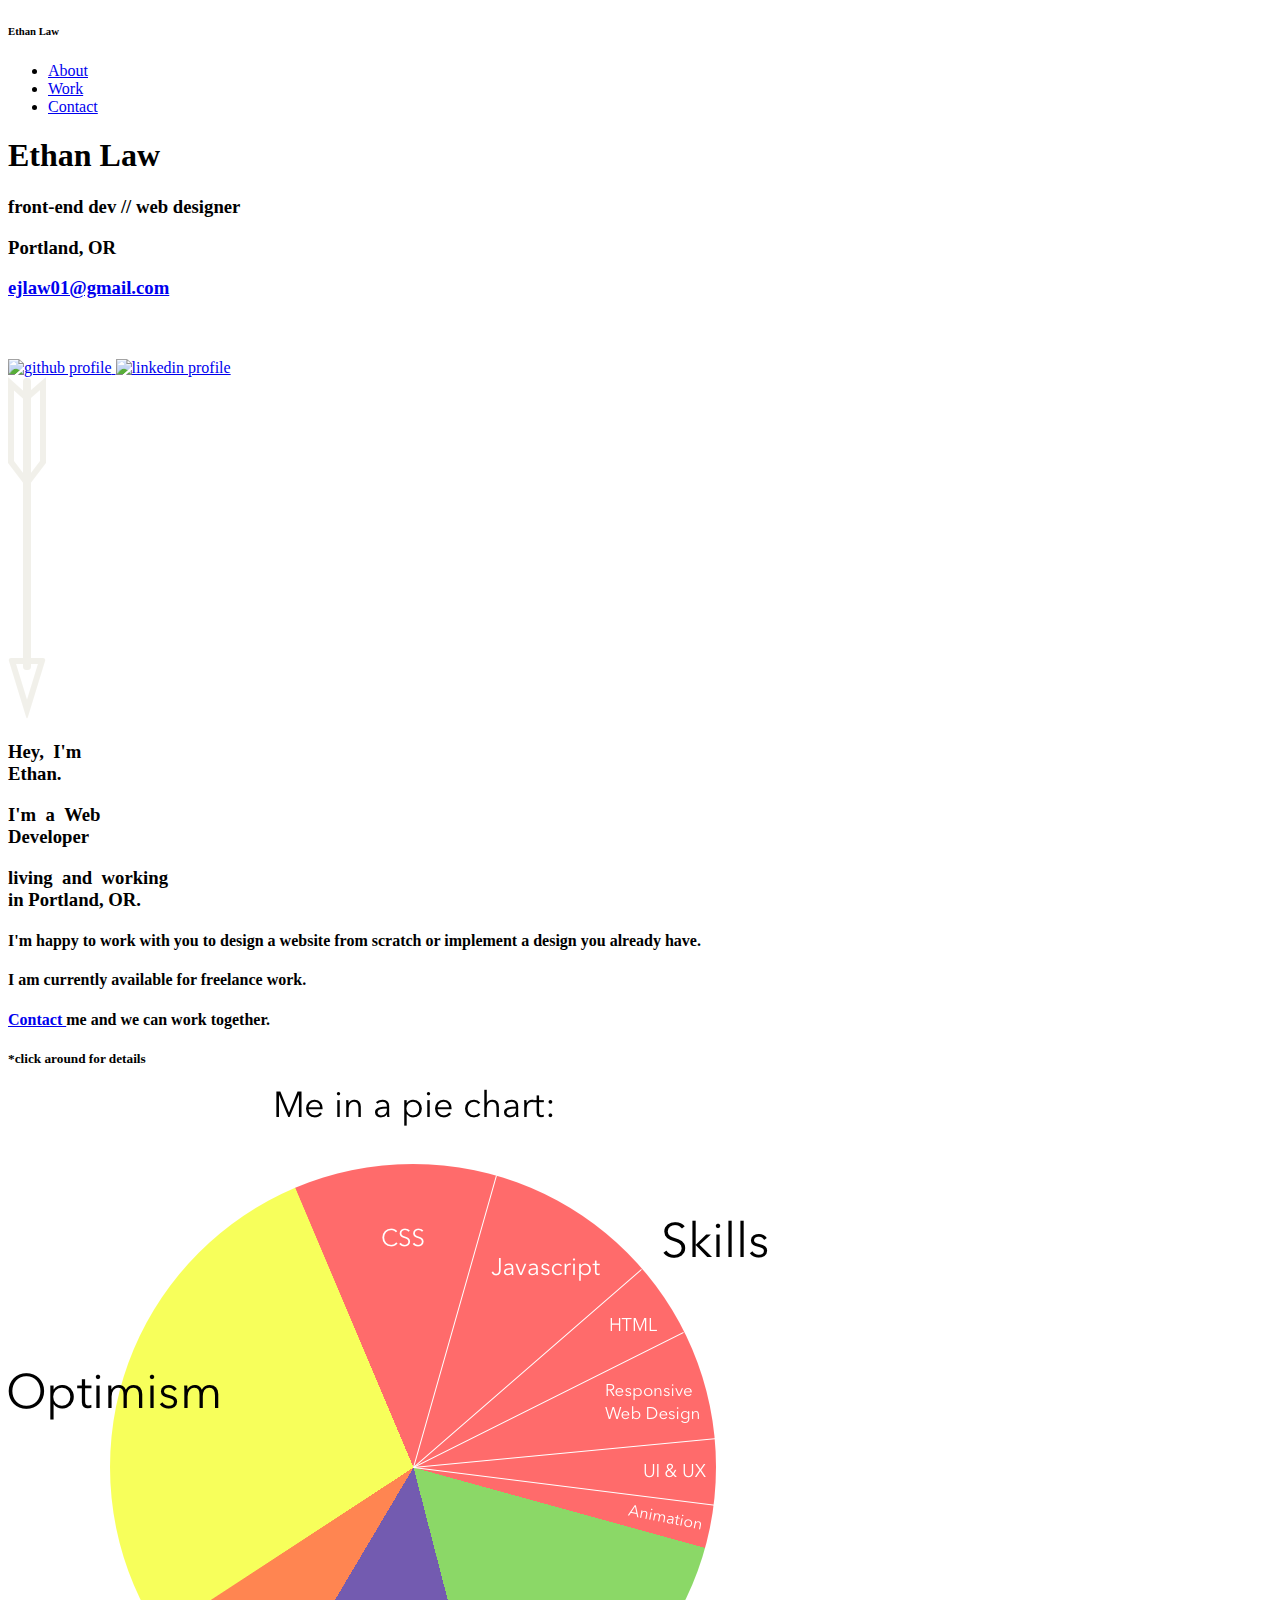
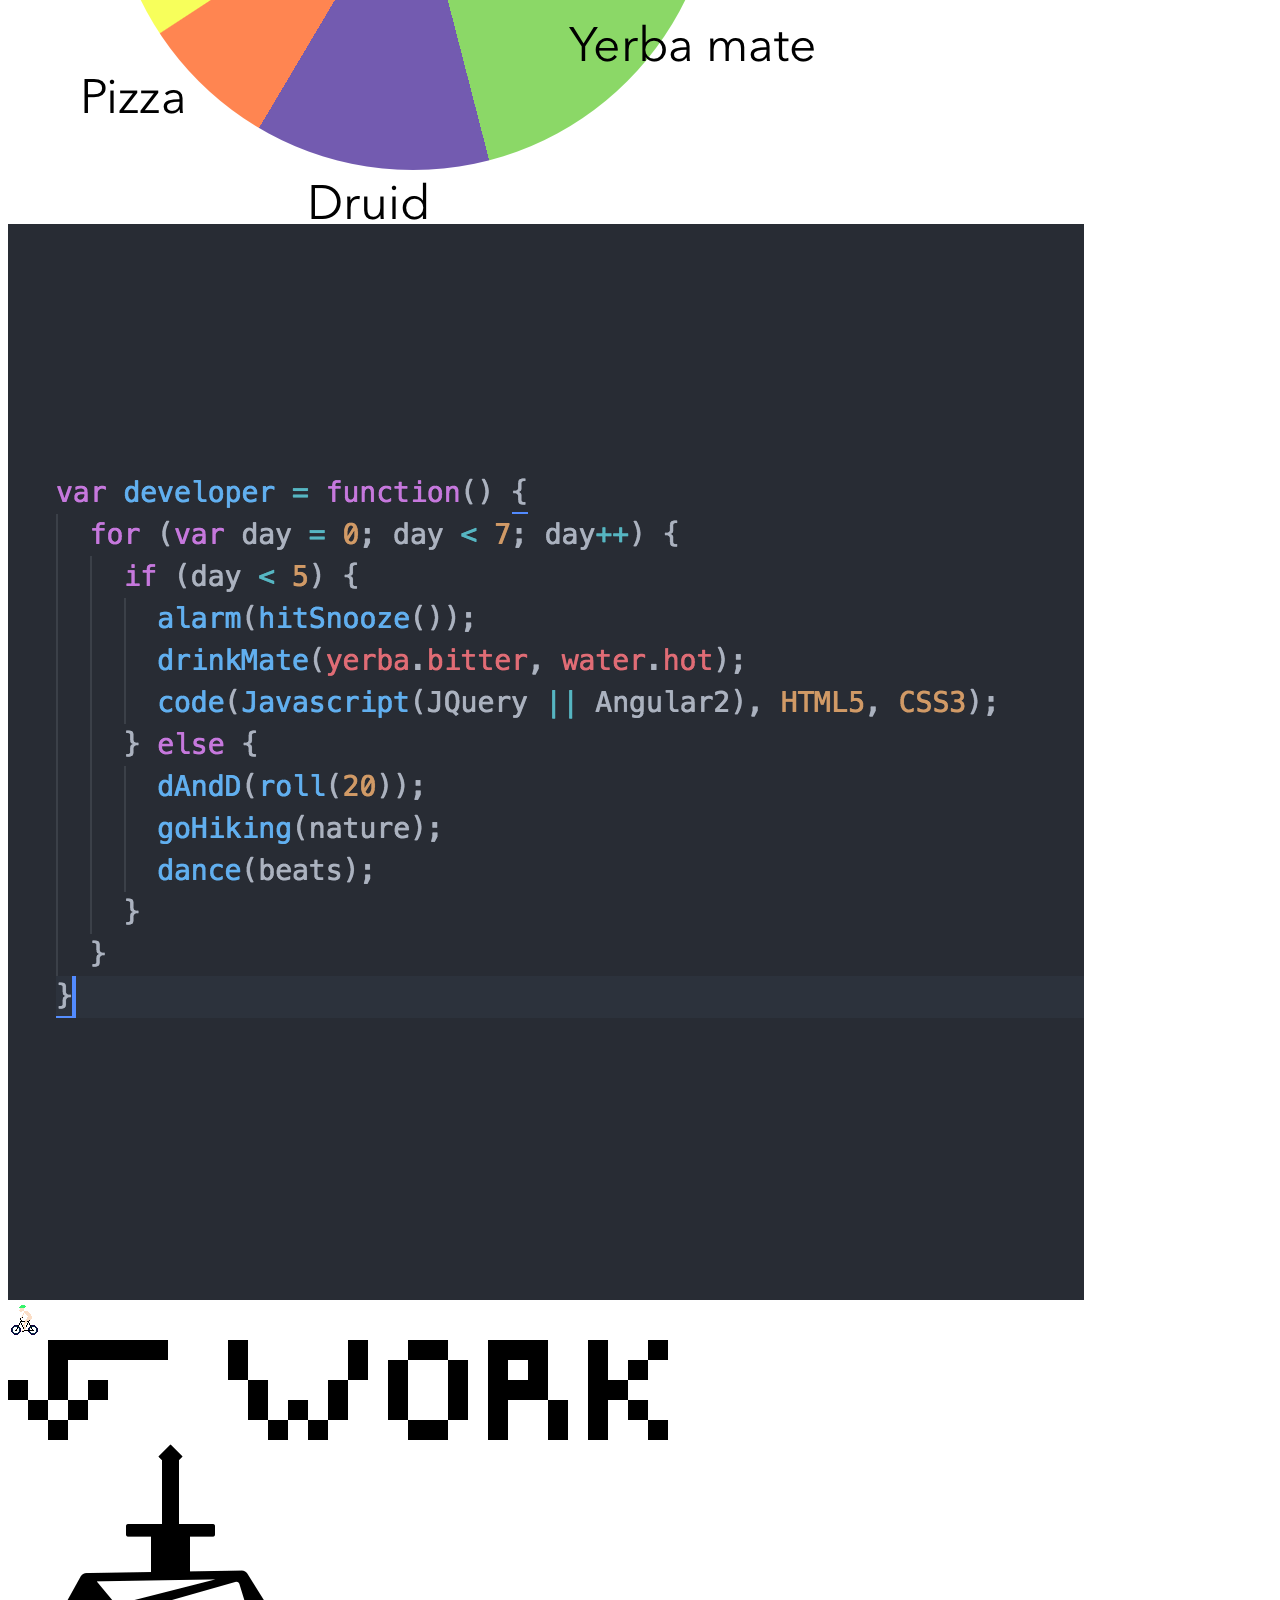
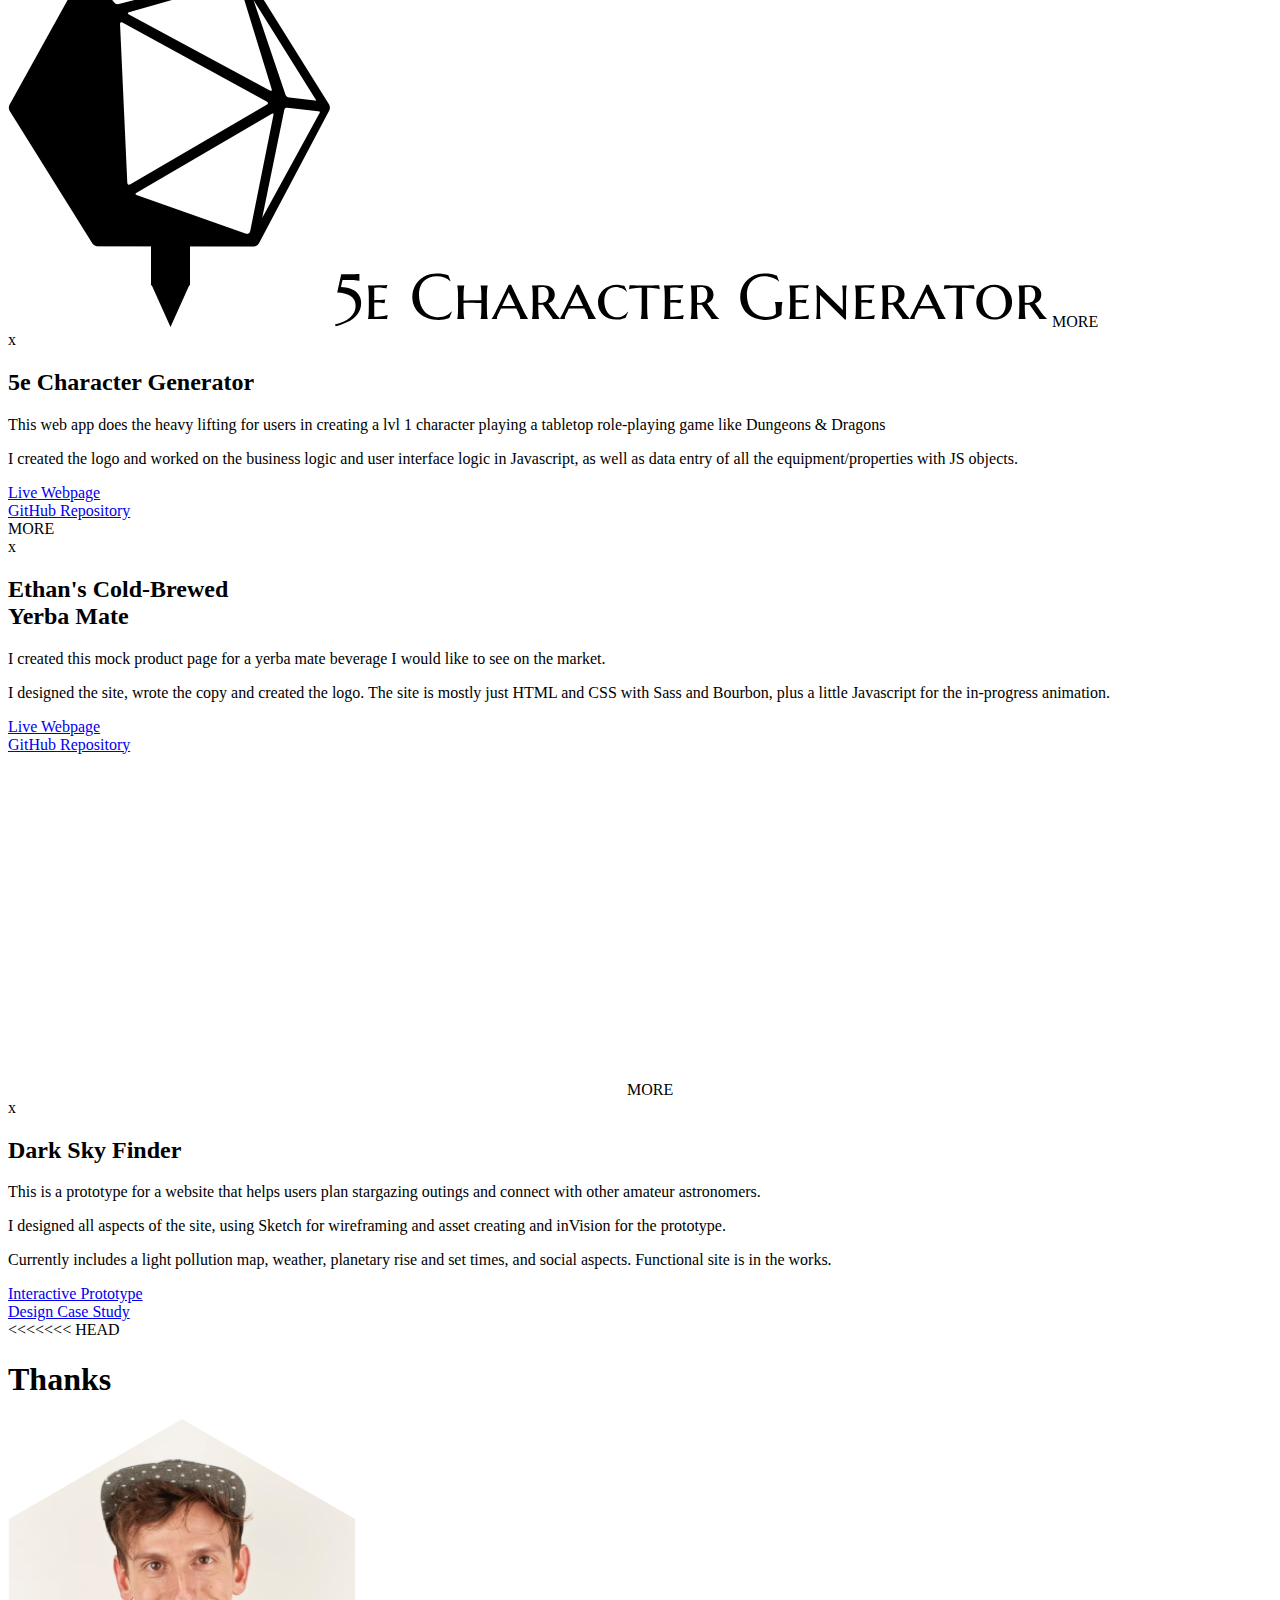
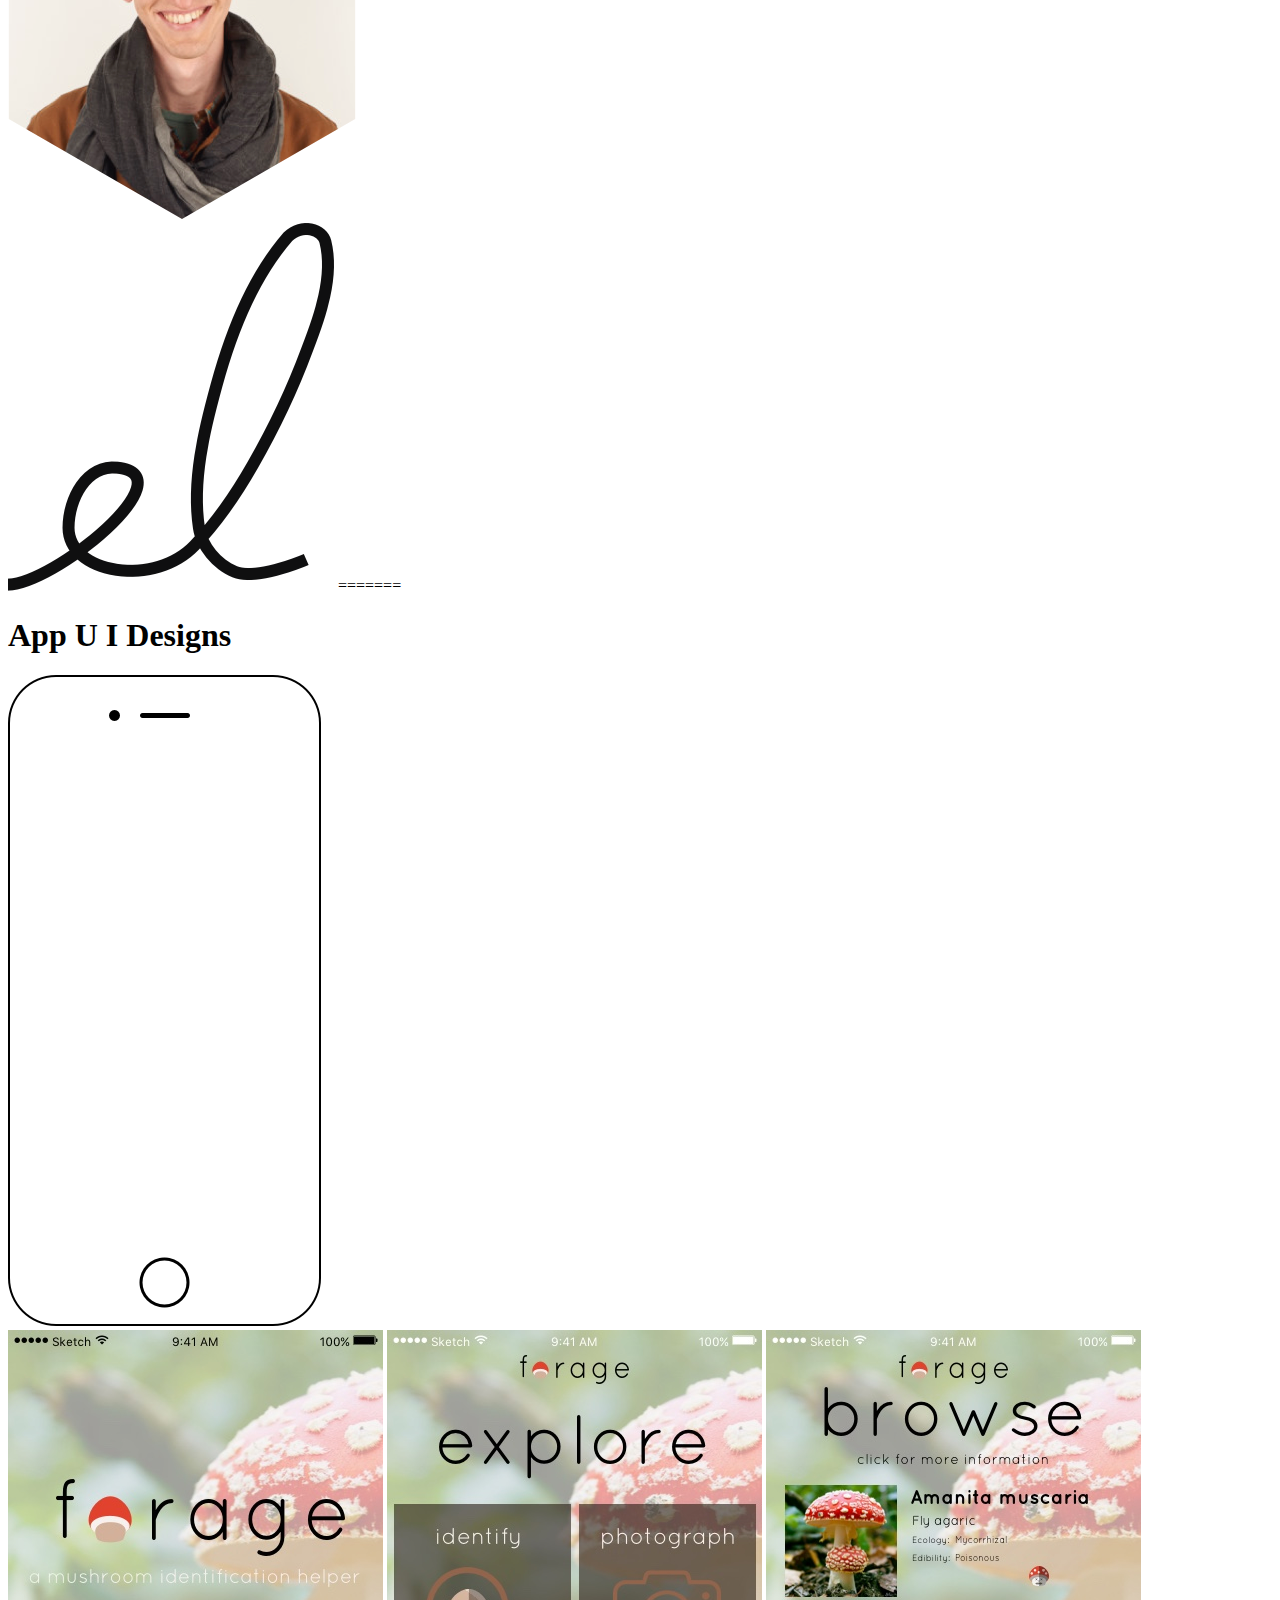
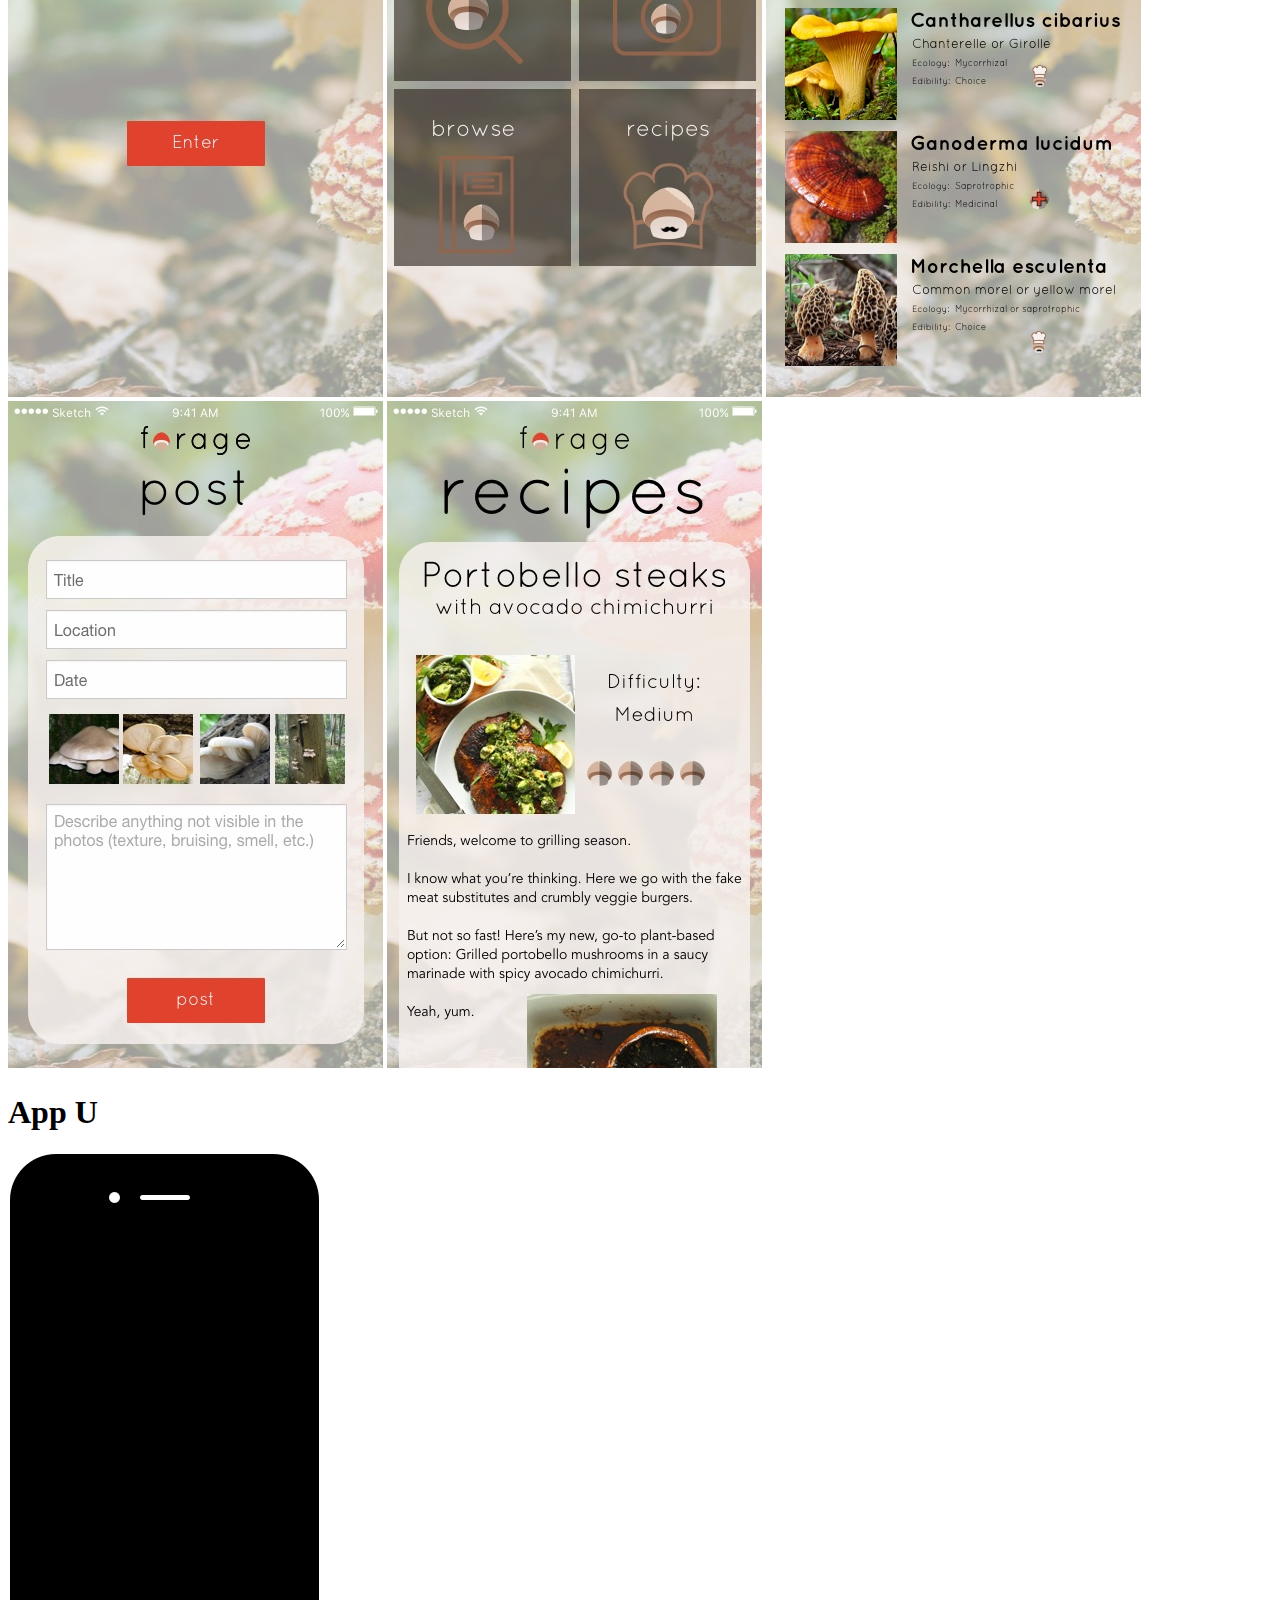
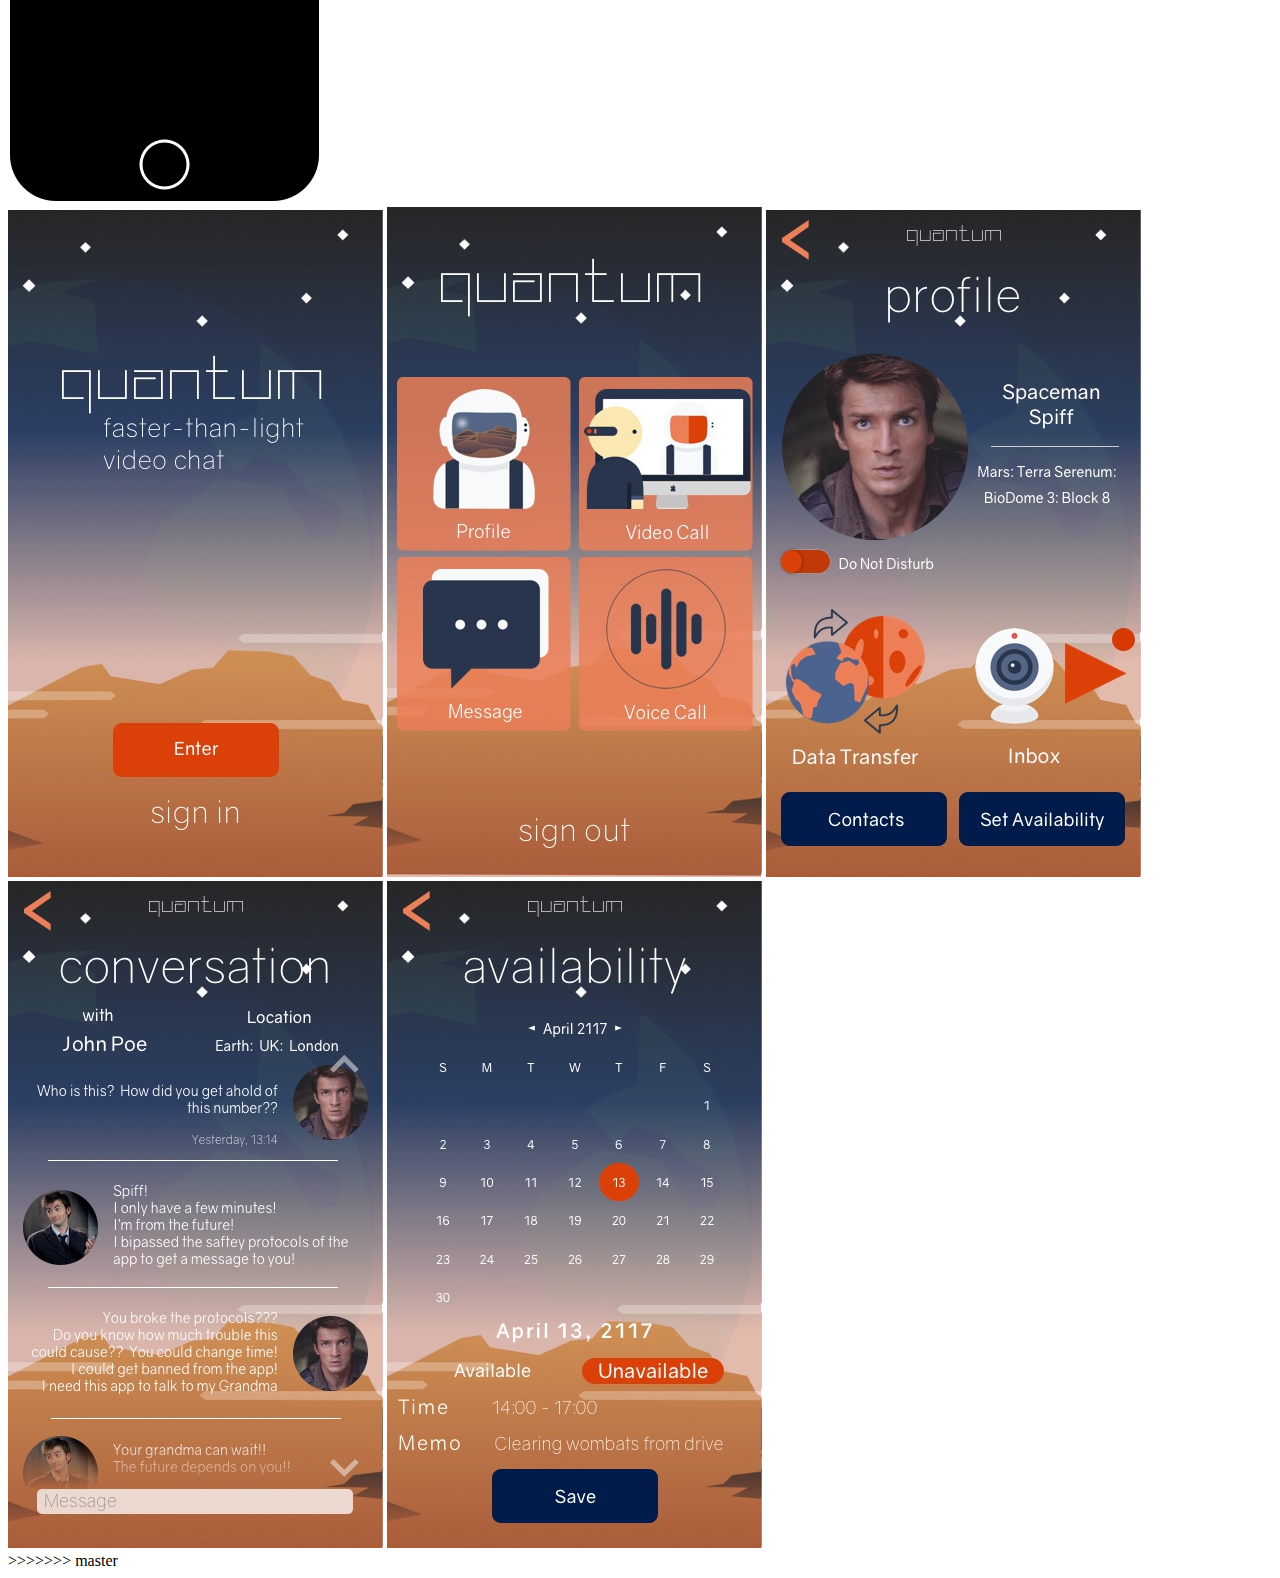
==== portfolio/index.html @ 7f42c82f "resolve conflicts" ====
<!DOCTYPE html>
<html>
  <head>
    <meta charset="utf-8">
    <meta name="viewport" content="width=device-width, initial-scale=1, maximum-scale=1">
    <link href="https://fonts.googleapis.com/css?family=Open+Sans:300,400,600" rel="stylesheet">
    <link rel="stylesheet" type="text/css" href="/css/main.css">
    <script src="js/jquery-3.1.1.min.js"></script>
    <script src="js/scripts.js"></script>
    <link rel="shortcut icon" type="image/x-icon" href="img/favicon.ico" sizes="16x16">
    <title>Ethan Law | Web Design &amp; Development</title>
  </head>
  <body>
    <div class="container" id="page">
      <div class="loading">

      </div>
      <div class="static-elements">
        <h6>Ethan Law</h6>
      </div>
      <div class="landing">
        <div class="nav">
          <ul>
            <li id="about"><a class="scroll" href="#about-section">About</a></li>
            <li id="work"><a class="scroll" href="#work-section">Work</a></li>
            <li id="contact"><a class="scroll" href="#page">Contact</a></li>
          </ul>
        </div>
        <div class="title">
          <h1>Ethan Law</h1>
          <div class="title-detail">
            <h3>front-end dev // web designer</h3>
            <h3>Portland, OR</h3>
          </div>
          <div class="contact">
            <h3><a href="mailto:ejlaw01@gmail.com">ejlaw01@gmail.com</a></h3>
            <h3>&nbsp;</h3>
          </div>
        </div>
        <div class="social">
          <a href="https://github.com/ejlaw01" target="_blank">
            <img src="img/github-icon-light.png" alt="github profile">
          </a>
          <a href="https://www.linkedin.com/in/ethan-law" target="_blank">
            <img src="img/linkedin-icon-light.png" alt="linkedin profile">
          </a>
        </div>
        <div class="down-arrow">
          <a class="arrow-scroll expand scroll" href="#about-section">
            <img src="img/arrow.png" alt="scroll down">
          </a>
        </div>
      </div>
      <div class="about-wrapper" id="about-section">
        <div class="about">
          <div class="about-left">
            <div>
              <h3 id="hey-im-ethan">
                <span class="font-lg">Hey,&nbsp;</span>
                <span class="font-med">I'm</span><br>
                <span class="font-xl">Ethan.</span>
              </h3>
            </div>
            <h3 id="web-developer">
              <span class="font-sm">I'm &nbsp;a</span>
              <span class="font-med"><span id="web">&nbsp;Web</span><br>Developer</span>
            </h3>
            <h3 id="portland-or">
              <span class="font-xs">living&nbsp; and&nbsp; working</span><br><span class="font-sm" id="pdx">in <span class="bold">Portland, OR</span>.</span>
            </h3>
          </div>
          <div class="about-right">
            <div class="initial-text">
              <h4>
                I'm happy to work with you to design a website from scratch or implement a design you already have.
              </h4>
              <h4>
                I am <span class="bold">currently available</span> for freelance work.
              </h4>
              <h4>
                <a class="bold" href="mailto:ejlaw01@gmail.com">
                  Contact
                </a>
                me and we can work together.
              </h4>
              <h5>*click around for details</h5>
            </div>
            <div class="about-detail" id="ethan-detail">
              <img src="img/me-pie-chart.png" alt="50% optimism, 40% code skills, 10% pizza">
            </div>
            <div class="about-detail" id="dev-detail">
              <img src="img/dev-function.png" alt="web dev function">
            </div>
          </div>
        </div>
        <div class="pdx-rider">
          <img src="img/pdx-rider.png" alt="naked bike rider">
        </div>
      </div>
      <div class="work-header">
        <a href="#work-section" class="scroll">
          <img src="img/work-below.png" alt="work below">
        </a>
      </div>
      <div id="work-section">
        <div class="project-wrapper light" id="character-generator">
          <div class="project-title" id="character-generator-title">
            <img src="img/5e-cg-logo.png" alt="d20">
            <svg width="714px" height="54px" viewBox="96 1066 714 54" version="1.1" xmlns="http://www.w3.org/2000/svg" xmlns:xlink="http://www.w3.org/1999/xlink">
                <desc>Created with Sketch.</desc>
                <defs></defs>
                <path d="M96.96875,1117.4375 C99.968765,1116.6875 102.723946,1115.75001 105.234375,1114.625 C107.744804,1113.49999 109.916657,1112.17188 111.75,1110.64062 C113.583343,1109.10937 115.010412,1107.36459 116.03125,1105.40625 C117.052088,1103.44791 117.5625,1101.27085 117.5625,1098.875 C117.5625,1096.49999 117.083338,1094.47917 116.125,1092.8125 C115.166662,1091.14583 113.859383,1089.78126 112.203125,1088.71875 C110.546867,1087.65624 108.59897,1086.875 106.359375,1086.375 C104.11978,1085.875 101.729179,1085.60417 99.1875,1085.5625 L103.21875,1067.1875 L109.1875,1067.1875 C110.958342,1067.1875 112.505202,1067.18229 113.828125,1067.17188 C115.151048,1067.16146 116.291662,1067.15104 117.25,1067.14062 C118.208338,1067.13021 119.010413,1067.11458 119.65625,1067.09375 C120.302087,1067.07292 120.843748,1067.04167 121.28125,1067 L121.40625,1067 L121.40625,1073.78125 L121.28125,1073.78125 C120.843748,1073.65625 120.302087,1073.54167 119.65625,1073.4375 C119.010413,1073.33333 118.208338,1073.23958 117.25,1073.15625 C116.291662,1073.07292 115.151048,1073.01042 113.828125,1072.96875 C112.505202,1072.92708 110.958342,1072.90625 109.1875,1072.90625 L104.5625,1072.90625 L102.90625,1079.9375 C104.593758,1079.97917 106.260408,1080.14062 107.90625,1080.42188 C109.552092,1080.70313 111.124993,1081.13021 112.625,1081.70312 C114.125007,1082.27604 115.515619,1082.99479 116.796875,1083.85938 C118.078131,1084.72396 119.187495,1085.74479 120.125,1086.92188 C121.062505,1088.09896 121.796872,1089.4427 122.328125,1090.95312 C122.859378,1092.46355 123.125,1094.14582 123.125,1096 C123.125,1098.39585 122.76042,1100.56249 122.03125,1102.5 C121.30208,1104.43751 120.312506,1106.18749 119.0625,1107.75 C117.812494,1109.31251 116.354175,1110.69791 114.6875,1111.90625 C113.020825,1113.11459 111.244801,1114.17708 109.359375,1115.09375 C107.473949,1116.01042 105.53126,1116.80208 103.53125,1117.46875 C101.53124,1118.13542 99.5729262,1118.69791 97.65625,1119.15625 L96.96875,1117.4375 Z M129.90625,1078.40625 C131.947927,1078.40625 134.041656,1078.40104 136.1875,1078.39062 C138.333344,1078.38021 140.322907,1078.35938 142.15625,1078.32812 C143.989593,1078.29687 145.567702,1078.26042 146.890625,1078.21875 C148.213548,1078.17708 149.083331,1078.11458 149.5,1078.03125 L148.28125,1081.40625 C147.718747,1081.26042 147.083337,1081.125 146.375,1081 C145.749997,1080.89583 144.994796,1080.79688 144.109375,1080.70312 C143.223954,1080.60937 142.197923,1080.5625 141.03125,1080.5625 C140.614581,1080.5625 140.135419,1080.57812 139.59375,1080.60938 C139.052081,1080.64063 138.531252,1080.67708 138.03125,1080.71875 C137.447914,1080.76042 136.85417,1080.80208 136.25,1080.84375 L136.25,1093.1875 C137.937508,1093.16667 139.458327,1093.125 140.8125,1093.0625 C142.166673,1093 143.322912,1092.91667 144.28125,1092.8125 C145.406256,1092.72917 146.395829,1092.61458 147.25,1092.46875 L146.5,1096.1875 C145.354161,1096.04167 144.197923,1095.91667 143.03125,1095.8125 C142.031245,1095.70833 140.927089,1095.61979 139.71875,1095.54688 C138.510411,1095.47396 137.354172,1095.4375 136.25,1095.4375 L136.25,1109.625 C138.18751,1109.625 139.968742,1109.54688 141.59375,1109.39062 C143.218758,1109.23437 144.635411,1109.0625 145.84375,1108.875 C147.260424,1108.64583 148.541661,1108.38542 149.6875,1108.09375 L148.96875,1112.1875 C148.656248,1112.16667 148.151045,1112.14063 147.453125,1112.10938 C146.755205,1112.07812 146.026045,1112.05729 145.265625,1112.04688 C144.505205,1112.03646 143.79167,1112.02604 143.125,1112.01562 C142.45833,1112.00521 142.000001,1112 141.75,1112 L129.90625,1112 L129.90625,1111.875 C130.052084,1111.4375 130.182291,1110.875 130.296875,1110.1875 C130.411459,1109.5 130.505208,1108.65105 130.578125,1107.64062 C130.651042,1106.6302 130.708333,1105.42709 130.75,1104.03125 C130.791667,1102.63541 130.8125,1101.00001 130.8125,1099.125 L130.8125,1091.25 C130.8125,1089.37499 130.791667,1087.7448 130.75,1086.35938 C130.708333,1084.97395 130.651042,1083.77605 130.578125,1082.76562 C130.505208,1081.7552 130.411459,1080.90625 130.296875,1080.21875 C130.182291,1079.53125 130.052084,1078.96875 129.90625,1078.53125 L129.90625,1078.40625 Z M212.46875,1074.0625 L212.1875,1074.1875 C210.562492,1072.68749 208.609386,1071.48959 206.328125,1070.59375 C204.046864,1069.69791 201.54168,1069.25 198.8125,1069.25 C196.187487,1069.25 193.781261,1069.66145 191.59375,1070.48438 C189.406239,1071.3073 187.52605,1072.49999 185.953125,1074.0625 C184.3802,1075.62501 183.156254,1077.54166 182.28125,1079.8125 C181.406246,1082.08334 180.96875,1084.66665 180.96875,1087.5625 C180.96875,1090.75002 181.385413,1093.72394 182.21875,1096.48438 C183.052087,1099.24481 184.291658,1101.63541 185.9375,1103.65625 C187.583342,1105.67709 189.640613,1107.26562 192.109375,1108.42188 C194.578137,1109.57813 197.458317,1110.15625 200.75,1110.15625 C201.937506,1110.15625 203.124994,1110.03125 204.3125,1109.78125 C205.500006,1109.53125 206.64062,1109.16146 207.734375,1108.67188 C208.82813,1108.18229 209.85937,1107.58855 210.828125,1106.89062 C211.79688,1106.1927 212.677079,1105.39584 213.46875,1104.5 L213.8125,1104.71875 L211.3125,1111.09375 C209.749992,1111.69792 208.026051,1112.16146 206.140625,1112.48438 C204.255199,1112.80729 202.354176,1112.96875 200.4375,1112.96875 C196.583314,1112.96875 193.057308,1112.41146 189.859375,1111.29688 C186.661442,1110.18229 183.91147,1108.60418 181.609375,1106.5625 C179.30728,1104.52082 177.515631,1102.06772 176.234375,1099.20312 C174.953119,1096.33853 174.3125,1093.15627 174.3125,1089.65625 C174.3125,1087.67707 174.567706,1085.72918 175.078125,1083.8125 C175.588544,1081.89582 176.333328,1080.07293 177.3125,1078.34375 C178.291672,1076.61457 179.499993,1075.02605 180.9375,1073.57812 C182.375007,1072.1302 184.015616,1070.87501 185.859375,1069.8125 C187.703134,1068.74999 189.734364,1067.92188 191.953125,1067.32812 C194.171886,1066.73437 196.572904,1066.4375 199.15625,1066.4375 C203.177103,1066.4375 206.906233,1067.05208 210.34375,1068.28125 L212.46875,1074.0625 Z M243.40625,1095.9375 C242.760413,1095.9375 241.958338,1095.93229 241,1095.92188 C240.041662,1095.91146 239.000006,1095.89583 237.875,1095.875 C236.749994,1095.85417 235.583339,1095.83854 234.375,1095.82812 C233.166661,1095.81771 232.000006,1095.8125 230.875,1095.8125 C229.812495,1095.8125 228.817713,1095.82292 227.890625,1095.84375 C226.963537,1095.86458 226.16667,1095.89583 225.5,1095.9375 L225.5,1099.125 C225.5,1101.00001 225.520833,1102.63541 225.5625,1104.03125 C225.604167,1105.42709 225.661458,1106.6302 225.734375,1107.64062 C225.807292,1108.65105 225.895833,1109.5 226,1110.1875 C226.104167,1110.875 226.229166,1111.4375 226.375,1111.875 L226.375,1112 L219.15625,1112 L219.15625,1111.875 C219.302084,1111.4375 219.432291,1110.875 219.546875,1110.1875 C219.661459,1109.5 219.755208,1108.65105 219.828125,1107.64062 C219.901042,1106.6302 219.958333,1105.42709 220,1104.03125 C220.041667,1102.63541 220.0625,1101.00001 220.0625,1099.125 L220.0625,1091.25 C220.0625,1089.37499 220.041667,1087.7448 220,1086.35938 C219.958333,1084.97395 219.901042,1083.77605 219.828125,1082.76562 C219.755208,1081.7552 219.661459,1080.90625 219.546875,1080.21875 C219.432291,1079.53125 219.302084,1078.96875 219.15625,1078.53125 L219.15625,1078.40625 L226.375,1078.40625 L226.375,1078.53125 C226.229166,1078.96875 226.104167,1079.53125 226,1080.21875 C225.895833,1080.90625 225.807292,1081.7552 225.734375,1082.76562 C225.661458,1083.77605 225.604167,1084.97395 225.5625,1086.35938 C225.520833,1087.7448 225.5,1089.37499 225.5,1091.25 L225.5,1093.375 L230.09375,1093.375 C231.239589,1093.375 232.44791,1093.36979 233.71875,1093.35938 C234.98959,1093.34896 236.218744,1093.33854 237.40625,1093.32812 C238.593756,1093.31771 239.708328,1093.30208 240.75,1093.28125 C241.791672,1093.26042 242.67708,1093.22917 243.40625,1093.1875 L243.40625,1091.25 C243.40625,1089.37499 243.385417,1087.7448 243.34375,1086.35938 C243.302083,1084.97395 243.244792,1083.77605 243.171875,1082.76562 C243.098958,1081.7552 243.010417,1080.90625 242.90625,1080.21875 C242.802083,1079.53125 242.677084,1078.96875 242.53125,1078.53125 L242.53125,1078.40625 L249.75,1078.40625 L249.75,1078.53125 C249.604166,1078.96875 249.473959,1079.53125 249.359375,1080.21875 C249.244791,1080.90625 249.151042,1081.7552 249.078125,1082.76562 C249.005208,1083.77605 248.947917,1084.97395 248.90625,1086.35938 C248.864583,1087.7448 248.84375,1089.37499 248.84375,1091.25 L248.84375,1099.125 C248.84375,1101.00001 248.864583,1102.63541 248.90625,1104.03125 C248.947917,1105.42709 249.005208,1106.6302 249.078125,1107.64062 C249.151042,1108.65105 249.244791,1109.5 249.359375,1110.1875 C249.473959,1110.875 249.604166,1111.4375 249.75,1111.875 L249.75,1112 L242.53125,1112 L242.53125,1111.875 C242.677084,1111.4375 242.802083,1110.875 242.90625,1110.1875 C243.010417,1109.5 243.098958,1108.65105 243.171875,1107.64062 C243.244792,1106.6302 243.302083,1105.42709 243.34375,1104.03125 C243.385417,1102.63541 243.40625,1101.00001 243.40625,1099.125 L243.40625,1095.9375 Z M278.34375,1101.4375 L270.375,1101.4375 C269.312495,1101.4375 268.302088,1101.44271 267.34375,1101.45312 C266.385412,1101.46354 265.510421,1101.47396 264.71875,1101.48438 C263.927079,1101.49479 263.312502,1101.5 262.875,1101.5 L261.71875,1103.9375 C261.218748,1104.93751 260.791668,1105.80729 260.4375,1106.54688 C260.083332,1107.28646 259.791668,1107.9375 259.5625,1108.5 C259.333332,1109.0625 259.166667,1109.54687 259.0625,1109.95312 C258.958333,1110.35938 258.90625,1110.73958 258.90625,1111.09375 C258.90625,1111.32292 258.916667,1111.49479 258.9375,1111.60938 C258.958333,1111.72396 258.989583,1111.8125 259.03125,1111.875 L259.03125,1112 L253.53125,1112 L253.53125,1111.875 C253.677084,1111.72917 253.906248,1111.41146 254.21875,1110.92188 C254.531252,1110.43229 254.890623,1109.83334 255.296875,1109.125 C255.703127,1108.41666 256.140623,1107.61459 256.609375,1106.71875 C257.078127,1105.82291 257.541664,1104.89584 258,1103.9375 L270.75,1077.625 L273.09375,1077.625 L285.59375,1103.9375 C286.072919,1104.93751 286.557289,1105.89583 287.046875,1106.8125 C287.536461,1107.72917 287.989581,1108.54687 288.40625,1109.26562 C288.822919,1109.98438 289.187498,1110.57812 289.5,1111.04688 C289.812502,1111.51563 290.020833,1111.79167 290.125,1111.875 L290.125,1112 L282.125,1112 C282.166667,1111.83333 282.1875,1111.68229 282.1875,1111.54688 L282.1875,1111.09375 C282.1875,1110.63541 282.088543,1110.08334 281.890625,1109.4375 C281.692707,1108.79166 281.453126,1108.13021 281.171875,1107.45312 C280.890624,1106.77604 280.59896,1106.125 280.296875,1105.5 C279.99479,1104.875 279.750001,1104.35417 279.5625,1103.9375 L278.34375,1101.4375 Z M264.09375,1099 L266,1099 C266.875004,1099 267.807287,1098.99479 268.796875,1098.98438 C269.786463,1098.97396 270.781245,1098.96875 271.78125,1098.96875 C272.781255,1098.96875 273.749995,1098.96354 274.6875,1098.95312 C275.625005,1098.94271 276.468746,1098.9375 277.21875,1098.9375 L270.75,1085.125 L264.09375,1099 Z M300.25,1095.6875 C300.666669,1095.75 301.08854,1095.79687 301.515625,1095.82812 C301.94271,1095.85938 302.354165,1095.875 302.75,1095.875 C305.35418,1095.875 307.328118,1095.17709 308.671875,1093.78125 C310.015632,1092.38541 310.6875,1090.29168 310.6875,1087.5 C310.6875,1085.20832 310.151047,1083.39584 309.078125,1082.0625 C308.005203,1080.72916 306.427094,1080.0625 304.34375,1080.0625 C303.67708,1080.0625 303.088544,1080.08854 302.578125,1080.14062 C302.067706,1080.19271 301.635418,1080.25 301.28125,1080.3125 C300.885415,1080.39583 300.541668,1080.47917 300.25,1080.5625 L300.25,1095.6875 Z M305.03125,1097.71875 C304.614581,1097.78125 304.203127,1097.81771 303.796875,1097.82812 C303.390623,1097.83854 302.979169,1097.84375 302.5625,1097.84375 C302.229165,1097.84375 301.864585,1097.83333 301.46875,1097.8125 C301.072915,1097.79167 300.666669,1097.76042 300.25,1097.71875 L300.25,1099.25 C300.25,1101.10418 300.270833,1102.72395 300.3125,1104.10938 C300.354167,1105.4948 300.411458,1106.68749 300.484375,1107.6875 C300.557292,1108.68751 300.645833,1109.52604 300.75,1110.20312 C300.854167,1110.88021 300.979166,1111.4375 301.125,1111.875 L301.125,1112 L293.90625,1112 L293.90625,1111.875 C294.052084,1111.4375 294.182291,1110.875 294.296875,1110.1875 C294.411459,1109.5 294.505208,1108.65105 294.578125,1107.64062 C294.651042,1106.6302 294.708333,1105.42709 294.75,1104.03125 C294.791667,1102.63541 294.8125,1101.00001 294.8125,1099.125 L294.8125,1091.25 C294.8125,1089.37499 294.791667,1087.7448 294.75,1086.35938 C294.708333,1084.97395 294.651042,1083.77605 294.578125,1082.76562 C294.505208,1081.7552 294.411459,1080.90625 294.296875,1080.21875 C294.182291,1079.53125 294.052084,1078.96875 293.90625,1078.53125 L293.90625,1078.40625 C294.239585,1078.42708 294.593748,1078.44792 294.96875,1078.46875 C295.281252,1078.48958 295.630206,1078.50521 296.015625,1078.51562 C296.401044,1078.52604 296.791665,1078.53125 297.1875,1078.53125 C297.85417,1078.53125 298.843743,1078.46875 300.15625,1078.34375 C301.468757,1078.21875 303.010408,1078.15625 304.78125,1078.15625 C306.572926,1078.15625 308.203118,1078.375 309.671875,1078.8125 C311.140632,1079.25 312.401036,1079.875 313.453125,1080.6875 C314.505214,1081.5 315.317705,1082.48958 315.890625,1083.65625 C316.463545,1084.82292 316.75,1086.12499 316.75,1087.5625 C316.75,1088.68751 316.593752,1089.71354 316.28125,1090.64062 C315.968748,1091.56771 315.531253,1092.40104 314.96875,1093.14062 C314.406247,1093.88021 313.739587,1094.53125 312.96875,1095.09375 C312.197913,1095.65625 311.343755,1096.14583 310.40625,1096.5625 L316.9375,1105.78125 C317.500003,1106.53125 318.067705,1107.25 318.640625,1107.9375 C319.213545,1108.625 319.760414,1109.23958 320.28125,1109.78125 C320.802086,1110.32292 321.291664,1110.77604 321.75,1111.14062 C322.208336,1111.50521 322.593748,1111.75 322.90625,1111.875 L322.90625,1112 L314.71875,1112 C314.71875,1111.8125 314.588543,1111.48438 314.328125,1111.01562 C314.067707,1110.54687 313.765627,1110.05729 313.421875,1109.54688 C313.078123,1109.03646 312.734377,1108.54167 312.390625,1108.0625 C312.046873,1107.58333 311.791668,1107.22917 311.625,1107 L305.03125,1097.71875 Z M346.25,1101.4375 L338.28125,1101.4375 C337.218745,1101.4375 336.208338,1101.44271 335.25,1101.45312 C334.291662,1101.46354 333.416671,1101.47396 332.625,1101.48438 C331.833329,1101.49479 331.218752,1101.5 330.78125,1101.5 L329.625,1103.9375 C329.124998,1104.93751 328.697918,1105.80729 328.34375,1106.54688 C327.989582,1107.28646 327.697918,1107.9375 327.46875,1108.5 C327.239582,1109.0625 327.072917,1109.54687 326.96875,1109.95312 C326.864583,1110.35938 326.8125,1110.73958 326.8125,1111.09375 C326.8125,1111.32292 326.822917,1111.49479 326.84375,1111.60938 C326.864583,1111.72396 326.895833,1111.8125 326.9375,1111.875 L326.9375,1112 L321.4375,1112 L321.4375,1111.875 C321.583334,1111.72917 321.812498,1111.41146 322.125,1110.92188 C322.437502,1110.43229 322.796873,1109.83334 323.203125,1109.125 C323.609377,1108.41666 324.046873,1107.61459 324.515625,1106.71875 C324.984377,1105.82291 325.447914,1104.89584 325.90625,1103.9375 L338.65625,1077.625 L341,1077.625 L353.5,1103.9375 C353.979169,1104.93751 354.463539,1105.89583 354.953125,1106.8125 C355.442711,1107.72917 355.895831,1108.54687 356.3125,1109.26562 C356.729169,1109.98438 357.093748,1110.57812 357.40625,1111.04688 C357.718752,1111.51563 357.927083,1111.79167 358.03125,1111.875 L358.03125,1112 L350.03125,1112 C350.072917,1111.83333 350.09375,1111.68229 350.09375,1111.54688 L350.09375,1111.09375 C350.09375,1110.63541 349.994793,1110.08334 349.796875,1109.4375 C349.598957,1108.79166 349.359376,1108.13021 349.078125,1107.45312 C348.796874,1106.77604 348.50521,1106.125 348.203125,1105.5 C347.90104,1104.875 347.656251,1104.35417 347.46875,1103.9375 L346.25,1101.4375 Z M332,1099 L333.90625,1099 C334.781254,1099 335.713537,1098.99479 336.703125,1098.98438 C337.692713,1098.97396 338.687495,1098.96875 339.6875,1098.96875 C340.687505,1098.96875 341.656245,1098.96354 342.59375,1098.95312 C343.531255,1098.94271 344.374996,1098.9375 345.125,1098.9375 L338.65625,1085.125 L332,1099 Z M390.03125,1105.03125 L387.59375,1110.84375 C386.98958,1111.11458 386.307295,1111.35937 385.546875,1111.57812 C384.786455,1111.79688 384.000004,1111.97917 383.1875,1112.125 C382.374996,1112.27083 381.546879,1112.38021 380.703125,1112.45312 C379.859371,1112.52604 379.062504,1112.5625 378.3125,1112.5625 C375.687487,1112.5625 373.25522,1112.17709 371.015625,1111.40625 C368.77603,1110.63541 366.843758,1109.50522 365.21875,1108.01562 C363.593742,1106.52603 362.322921,1104.69793 361.40625,1102.53125 C360.489579,1100.36457 360.03125,1097.88543 360.03125,1095.09375 C360.03125,1092.6354 360.510412,1090.35418 361.46875,1088.25 C362.427088,1086.14582 363.749992,1084.31772 365.4375,1082.76562 C367.125008,1081.21353 369.11978,1080 371.421875,1079.125 C373.72397,1078.25 376.218737,1077.8125 378.90625,1077.8125 C379.51042,1077.8125 380.151038,1077.83854 380.828125,1077.89062 C381.505212,1077.94271 382.17708,1078.02083 382.84375,1078.125 C383.51042,1078.22917 384.156247,1078.34896 384.78125,1078.48438 C385.406253,1078.61979 385.989581,1078.76042 386.53125,1078.90625 L388.875,1084.53125 L388.5,1084.75 C387.937497,1084.0625 387.265629,1083.42709 386.484375,1082.84375 C385.703121,1082.26041 384.848963,1081.76563 383.921875,1081.35938 C382.994787,1080.95312 382.020838,1080.63542 381,1080.40625 C379.979162,1080.17708 378.937505,1080.0625 377.875,1080.0625 C376.145825,1080.0625 374.567715,1080.36458 373.140625,1080.96875 C371.713535,1081.57292 370.494797,1082.45312 369.484375,1083.60938 C368.473953,1084.76563 367.687503,1086.17708 367.125,1087.84375 C366.562497,1089.51042 366.28125,1091.39582 366.28125,1093.5 C366.28125,1095.87501 366.552081,1098.08853 367.09375,1100.14062 C367.635419,1102.19272 368.447911,1103.97395 369.53125,1105.48438 C370.614589,1106.9948 371.968742,1108.18229 373.59375,1109.04688 C375.218758,1109.91146 377.114573,1110.34375 379.28125,1110.34375 C380.322922,1110.34375 381.348953,1110.21354 382.359375,1109.95312 C383.369797,1109.69271 384.32812,1109.32292 385.234375,1108.84375 C386.14063,1108.36458 386.968746,1107.78646 387.71875,1107.10938 C388.468754,1106.43229 389.114581,1105.67709 389.65625,1104.84375 L390.03125,1105.03125 Z M403.6875,1080.71875 C401.791657,1080.71875 400.067716,1080.80208 398.515625,1080.96875 C396.963534,1081.13542 395.625006,1081.3125 394.5,1081.5 C393.208327,1081.72917 392.041672,1081.97917 391,1082.25 L391.625,1078.21875 C391.937502,1078.26042 392.447913,1078.29167 393.15625,1078.3125 C393.864587,1078.33333 394.609371,1078.34896 395.390625,1078.35938 C396.171879,1078.36979 396.911455,1078.38021 397.609375,1078.39062 C398.307295,1078.40104 398.791665,1078.40625 399.0625,1078.40625 L413.84375,1078.40625 C414.093751,1078.40625 414.557288,1078.40104 415.234375,1078.39062 C415.911462,1078.38021 416.635413,1078.36979 417.40625,1078.35938 C418.177087,1078.34896 418.916663,1078.33333 419.625,1078.3125 C420.333337,1078.29167 420.843748,1078.26042 421.15625,1078.21875 L421.78125,1082.25 C420.781245,1081.97917 419.635423,1081.72917 418.34375,1081.5 C417.239578,1081.3125 415.911466,1081.13542 414.359375,1080.96875 C412.807284,1080.80208 411.06251,1080.71875 409.125,1080.71875 L409.125,1099.125 C409.125,1101.00001 409.145833,1102.63541 409.1875,1104.03125 C409.229167,1105.42709 409.286458,1106.6302 409.359375,1107.64062 C409.432292,1108.65105 409.520833,1109.5 409.625,1110.1875 C409.729167,1110.875 409.854166,1111.4375 410,1111.875 L410,1112 L402.78125,1112 L402.78125,1111.875 C402.927084,1111.4375 403.052083,1110.875 403.15625,1110.1875 C403.260417,1109.5 403.354166,1108.65105 403.4375,1107.64062 C403.520834,1106.6302 403.583333,1105.42709 403.625,1104.03125 C403.666667,1102.63541 403.6875,1101.00001 403.6875,1099.125 L403.6875,1080.71875 Z M425.875,1078.40625 C427.916677,1078.40625 430.010406,1078.40104 432.15625,1078.39062 C434.302094,1078.38021 436.291657,1078.35938 438.125,1078.32812 C439.958342,1078.29687 441.536452,1078.26042 442.859375,1078.21875 C444.182298,1078.17708 445.052081,1078.11458 445.46875,1078.03125 L444.25,1081.40625 C443.687497,1081.26042 443.052087,1081.125 442.34375,1081 C441.718747,1080.89583 440.963546,1080.79688 440.078125,1080.70312 C439.192704,1080.60937 438.166673,1080.5625 437,1080.5625 C436.583331,1080.5625 436.104169,1080.57812 435.5625,1080.60938 C435.020831,1080.64063 434.500002,1080.67708 434,1080.71875 C433.416664,1080.76042 432.82292,1080.80208 432.21875,1080.84375 L432.21875,1093.1875 C433.906258,1093.16667 435.427077,1093.125 436.78125,1093.0625 C438.135423,1093 439.291662,1092.91667 440.25,1092.8125 C441.375006,1092.72917 442.364579,1092.61458 443.21875,1092.46875 L442.46875,1096.1875 C441.322911,1096.04167 440.166673,1095.91667 439,1095.8125 C437.999995,1095.70833 436.895839,1095.61979 435.6875,1095.54688 C434.479161,1095.47396 433.322922,1095.4375 432.21875,1095.4375 L432.21875,1109.625 C434.15626,1109.625 435.937492,1109.54688 437.5625,1109.39062 C439.187508,1109.23437 440.604161,1109.0625 441.8125,1108.875 C443.229174,1108.64583 444.510411,1108.38542 445.65625,1108.09375 L444.9375,1112.1875 C444.624998,1112.16667 444.119795,1112.14063 443.421875,1112.10938 C442.723955,1112.07812 441.994795,1112.05729 441.234375,1112.04688 C440.473955,1112.03646 439.76042,1112.02604 439.09375,1112.01562 C438.42708,1112.00521 437.968751,1112 437.71875,1112 L425.875,1112 L425.875,1111.875 C426.020834,1111.4375 426.151041,1110.875 426.265625,1110.1875 C426.380209,1109.5 426.473958,1108.65105 426.546875,1107.64062 C426.619792,1106.6302 426.677083,1105.42709 426.71875,1104.03125 C426.760417,1102.63541 426.78125,1101.00001 426.78125,1099.125 L426.78125,1091.25 C426.78125,1089.37499 426.760417,1087.7448 426.71875,1086.35938 C426.677083,1084.97395 426.619792,1083.77605 426.546875,1082.76562 C426.473958,1081.7552 426.380209,1080.90625 426.265625,1080.21875 C426.151041,1079.53125 426.020834,1078.96875 425.875,1078.53125 L425.875,1078.40625 Z M458.96875,1095.6875 C459.385419,1095.75 459.80729,1095.79687 460.234375,1095.82812 C460.66146,1095.85938 461.072915,1095.875 461.46875,1095.875 C464.07293,1095.875 466.046868,1095.17709 467.390625,1093.78125 C468.734382,1092.38541 469.40625,1090.29168 469.40625,1087.5 C469.40625,1085.20832 468.869797,1083.39584 467.796875,1082.0625 C466.723953,1080.72916 465.145844,1080.0625 463.0625,1080.0625 C462.39583,1080.0625 461.807294,1080.08854 461.296875,1080.14062 C460.786456,1080.19271 460.354168,1080.25 460,1080.3125 C459.604165,1080.39583 459.260418,1080.47917 458.96875,1080.5625 L458.96875,1095.6875 Z M463.75,1097.71875 C463.333331,1097.78125 462.921877,1097.81771 462.515625,1097.82812 C462.109373,1097.83854 461.697919,1097.84375 461.28125,1097.84375 C460.947915,1097.84375 460.583335,1097.83333 460.1875,1097.8125 C459.791665,1097.79167 459.385419,1097.76042 458.96875,1097.71875 L458.96875,1099.25 C458.96875,1101.10418 458.989583,1102.72395 459.03125,1104.10938 C459.072917,1105.4948 459.130208,1106.68749 459.203125,1107.6875 C459.276042,1108.68751 459.364583,1109.52604 459.46875,1110.20312 C459.572917,1110.88021 459.697916,1111.4375 459.84375,1111.875 L459.84375,1112 L452.625,1112 L452.625,1111.875 C452.770834,1111.4375 452.901041,1110.875 453.015625,1110.1875 C453.130209,1109.5 453.223958,1108.65105 453.296875,1107.64062 C453.369792,1106.6302 453.427083,1105.42709 453.46875,1104.03125 C453.510417,1102.63541 453.53125,1101.00001 453.53125,1099.125 L453.53125,1091.25 C453.53125,1089.37499 453.510417,1087.7448 453.46875,1086.35938 C453.427083,1084.97395 453.369792,1083.77605 453.296875,1082.76562 C453.223958,1081.7552 453.130209,1080.90625 453.015625,1080.21875 C452.901041,1079.53125 452.770834,1078.96875 452.625,1078.53125 L452.625,1078.40625 C452.958335,1078.42708 453.312498,1078.44792 453.6875,1078.46875 C454.000002,1078.48958 454.348956,1078.50521 454.734375,1078.51562 C455.119794,1078.52604 455.510415,1078.53125 455.90625,1078.53125 C456.57292,1078.53125 457.562493,1078.46875 458.875,1078.34375 C460.187507,1078.21875 461.729158,1078.15625 463.5,1078.15625 C465.291676,1078.15625 466.921868,1078.375 468.390625,1078.8125 C469.859382,1079.25 471.119786,1079.875 472.171875,1080.6875 C473.223964,1081.5 474.036455,1082.48958 474.609375,1083.65625 C475.182295,1084.82292 475.46875,1086.12499 475.46875,1087.5625 C475.46875,1088.68751 475.312502,1089.71354 475,1090.64062 C474.687498,1091.56771 474.250003,1092.40104 473.6875,1093.14062 C473.124997,1093.88021 472.458337,1094.53125 471.6875,1095.09375 C470.916663,1095.65625 470.062505,1096.14583 469.125,1096.5625 L475.65625,1105.78125 C476.218753,1106.53125 476.786455,1107.25 477.359375,1107.9375 C477.932295,1108.625 478.479164,1109.23958 479,1109.78125 C479.520836,1110.32292 480.010414,1110.77604 480.46875,1111.14062 C480.927086,1111.50521 481.312498,1111.75 481.625,1111.875 L481.625,1112 L473.4375,1112 C473.4375,1111.8125 473.307293,1111.48438 473.046875,1111.01562 C472.786457,1110.54687 472.484377,1110.05729 472.140625,1109.54688 C471.796873,1109.03646 471.453127,1108.54167 471.109375,1108.0625 C470.765623,1107.58333 470.510418,1107.22917 470.34375,1107 L463.75,1097.71875 Z M543.5625,1106.75 C543.5625,1106.97917 543.536459,1107.21875 543.484375,1107.46875 C543.432291,1107.71875 543.312501,1107.92708 543.125,1108.09375 C542.187495,1108.80209 541.17188,1109.45312 540.078125,1110.04688 C538.98437,1110.64063 537.80209,1111.15625 536.53125,1111.59375 C535.26041,1112.03125 533.890632,1112.36979 532.421875,1112.60938 C530.953118,1112.84896 529.375008,1112.96875 527.6875,1112.96875 C523.895814,1112.96875 520.437516,1112.41146 517.3125,1111.29688 C514.187484,1110.18229 511.50522,1108.60418 509.265625,1106.5625 C507.02603,1104.52082 505.291673,1102.06772 504.0625,1099.20312 C502.833327,1096.33853 502.21875,1093.15627 502.21875,1089.65625 C502.21875,1087.67707 502.473956,1085.72918 502.984375,1083.8125 C503.494794,1081.89582 504.239578,1080.07293 505.21875,1078.34375 C506.197922,1076.61457 507.406243,1075.02605 508.84375,1073.57812 C510.281257,1072.1302 511.921866,1070.87501 513.765625,1069.8125 C515.609384,1068.74999 517.640614,1067.92188 519.859375,1067.32812 C522.078136,1066.73437 524.479154,1066.4375 527.0625,1066.4375 C528.062505,1066.4375 529.083328,1066.48437 530.125,1066.57812 C531.166672,1066.67188 532.197912,1066.80729 533.21875,1066.98438 C534.239588,1067.16146 535.223954,1067.375 536.171875,1067.625 C537.119796,1067.875 538.020829,1068.15625 538.875,1068.46875 L541,1074.25 L540.75,1074.375 C539.937496,1073.64583 539.000005,1072.96875 537.9375,1072.34375 C536.874995,1071.71875 535.739589,1071.17709 534.53125,1070.71875 C533.322911,1070.26041 532.057298,1069.90104 530.734375,1069.64062 C529.411452,1069.38021 528.072923,1069.25 526.71875,1069.25 C524.093737,1069.25 521.687511,1069.66145 519.5,1070.48438 C517.312489,1071.3073 515.4323,1072.49999 513.859375,1074.0625 C512.28645,1075.62501 511.062504,1077.54166 510.1875,1079.8125 C509.312496,1082.08334 508.875,1084.66665 508.875,1087.5625 C508.875,1090.75002 509.291663,1093.70832 510.125,1096.4375 C510.958338,1099.16668 512.197908,1101.53124 513.84375,1103.53125 C515.489592,1105.53126 517.546863,1107.09895 520.015625,1108.23438 C522.484387,1109.3698 525.364567,1109.9375 528.65625,1109.9375 C530.114591,1109.9375 531.416661,1109.82292 532.5625,1109.59375 C533.708339,1109.36458 534.677079,1109.07813 535.46875,1108.73438 C536.260421,1108.39062 536.859373,1108.01563 537.265625,1107.60938 C537.671877,1107.20312 537.875,1106.83334 537.875,1106.5 L537.875,1105.28125 C537.875,1103.82291 537.854167,1102.56251 537.8125,1101.5 C537.770833,1100.43749 537.708334,1099.51563 537.625,1098.73438 C537.541666,1097.95312 537.447917,1097.28125 537.34375,1096.71875 C537.239583,1096.15625 537.114584,1095.63542 536.96875,1095.15625 L536.96875,1095.03125 L544.46875,1095.03125 L544.46875,1095.15625 C544.343749,1095.59375 544.223959,1096.10937 544.109375,1096.70312 C543.994791,1097.29688 543.895834,1098 543.8125,1098.8125 C543.729166,1099.625 543.666667,1100.57812 543.625,1101.67188 C543.583333,1102.76563 543.5625,1104.03124 543.5625,1105.46875 L543.5625,1106.75 Z M551.25,1078.40625 C553.291677,1078.40625 555.385406,1078.40104 557.53125,1078.39062 C559.677094,1078.38021 561.666657,1078.35938 563.5,1078.32812 C565.333342,1078.29687 566.911452,1078.26042 568.234375,1078.21875 C569.557298,1078.17708 570.427081,1078.11458 570.84375,1078.03125 L569.625,1081.40625 C569.062497,1081.26042 568.427087,1081.125 567.71875,1081 C567.093747,1080.89583 566.338546,1080.79688 565.453125,1080.70312 C564.567704,1080.60937 563.541673,1080.5625 562.375,1080.5625 C561.958331,1080.5625 561.479169,1080.57812 560.9375,1080.60938 C560.395831,1080.64063 559.875003,1080.67708 559.375,1080.71875 C558.791664,1080.76042 558.19792,1080.80208 557.59375,1080.84375 L557.59375,1093.1875 C559.281258,1093.16667 560.802077,1093.125 562.15625,1093.0625 C563.510423,1093 564.666662,1092.91667 565.625,1092.8125 C566.750006,1092.72917 567.739579,1092.61458 568.59375,1092.46875 L567.84375,1096.1875 C566.697911,1096.04167 565.541673,1095.91667 564.375,1095.8125 C563.374995,1095.70833 562.270839,1095.61979 561.0625,1095.54688 C559.854161,1095.47396 558.697922,1095.4375 557.59375,1095.4375 L557.59375,1109.625 C559.53126,1109.625 561.312492,1109.54688 562.9375,1109.39062 C564.562508,1109.23437 565.979161,1109.0625 567.1875,1108.875 C568.604174,1108.64583 569.885411,1108.38542 571.03125,1108.09375 L570.3125,1112.1875 C569.999998,1112.16667 569.494795,1112.14063 568.796875,1112.10938 C568.098955,1112.07812 567.369795,1112.05729 566.609375,1112.04688 C565.848955,1112.03646 565.13542,1112.02604 564.46875,1112.01562 C563.80208,1112.00521 563.343751,1112 563.09375,1112 L551.25,1112 L551.25,1111.875 C551.395834,1111.4375 551.526041,1110.875 551.640625,1110.1875 C551.755209,1109.5 551.848958,1108.65105 551.921875,1107.64062 C551.994792,1106.6302 552.052083,1105.42709 552.09375,1104.03125 C552.135417,1102.63541 552.15625,1101.00001 552.15625,1099.125 L552.15625,1091.25 C552.15625,1089.37499 552.135417,1087.7448 552.09375,1086.35938 C552.052083,1084.97395 551.994792,1083.77605 551.921875,1082.76562 C551.848958,1081.7552 551.755209,1080.90625 551.640625,1080.21875 C551.526041,1079.53125 551.395834,1078.96875 551.25,1078.53125 L551.25,1078.40625 Z M608.03125,1112.4375 L606.8125,1112.4375 L581.96875,1088 L581.96875,1099.125 C581.96875,1101.00001 581.979167,1102.63541 582,1104.03125 C582.020833,1105.42709 582.057291,1106.6302 582.109375,1107.64062 C582.161459,1108.65105 582.234375,1109.5 582.328125,1110.1875 C582.421875,1110.875 582.541666,1111.4375 582.6875,1111.875 L582.6875,1112 L578,1112 L578,1111.875 C578.145834,1111.4375 578.270833,1110.875 578.375,1110.1875 C578.479167,1109.5 578.5625,1108.65105 578.625,1107.64062 C578.6875,1106.6302 578.729167,1105.42709 578.75,1104.03125 C578.770833,1102.63541 578.78125,1101.00001 578.78125,1099.125 L578.78125,1091.25 C578.78125,1089.37499 578.770833,1087.7448 578.75,1086.35938 C578.729167,1084.97395 578.6875,1083.77605 578.625,1082.76562 C578.5625,1081.7552 578.479167,1080.90625 578.375,1080.21875 C578.270833,1079.53125 578.145834,1078.96875 578,1078.53125 L578,1078.40625 L579.9375,1078.40625 L604.8125,1102.96875 L604.8125,1091.25 C604.8125,1089.37499 604.802083,1087.7448 604.78125,1086.35938 C604.760417,1084.97395 604.723959,1083.77605 604.671875,1082.76562 C604.619791,1081.7552 604.552084,1080.90625 604.46875,1080.21875 C604.385416,1079.53125 604.270834,1078.96875 604.125,1078.53125 L604.125,1078.40625 L608.78125,1078.40625 L608.78125,1078.53125 C608.635416,1078.96875 608.515625,1079.53125 608.421875,1080.21875 C608.328125,1080.90625 608.25,1081.7552 608.1875,1082.76562 C608.125,1083.77605 608.083333,1084.97395 608.0625,1086.35938 C608.041667,1087.7448 608.03125,1089.37499 608.03125,1091.25 L608.03125,1112.4375 Z M616.96875,1078.40625 C619.010427,1078.40625 621.104156,1078.40104 623.25,1078.39062 C625.395844,1078.38021 627.385407,1078.35938 629.21875,1078.32812 C631.052093,1078.29687 632.630202,1078.26042 633.953125,1078.21875 C635.276048,1078.17708 636.145831,1078.11458 636.5625,1078.03125 L635.34375,1081.40625 C634.781247,1081.26042 634.145837,1081.125 633.4375,1081 C632.812497,1080.89583 632.057296,1080.79688 631.171875,1080.70312 C630.286454,1080.60937 629.260423,1080.5625 628.09375,1080.5625 C627.677081,1080.5625 627.197919,1080.57812 626.65625,1080.60938 C626.114581,1080.64063 625.593752,1080.67708 625.09375,1080.71875 C624.510414,1080.76042 623.91667,1080.80208 623.3125,1080.84375 L623.3125,1093.1875 C625.000008,1093.16667 626.520827,1093.125 627.875,1093.0625 C629.229173,1093 630.385412,1092.91667 631.34375,1092.8125 C632.468756,1092.72917 633.458329,1092.61458 634.3125,1092.46875 L633.5625,1096.1875 C632.416661,1096.04167 631.260423,1095.91667 630.09375,1095.8125 C629.093745,1095.70833 627.989589,1095.61979 626.78125,1095.54688 C625.572911,1095.47396 624.416672,1095.4375 623.3125,1095.4375 L623.3125,1109.625 C625.25001,1109.625 627.031242,1109.54688 628.65625,1109.39062 C630.281258,1109.23437 631.697911,1109.0625 632.90625,1108.875 C634.322924,1108.64583 635.604161,1108.38542 636.75,1108.09375 L636.03125,1112.1875 C635.718748,1112.16667 635.213545,1112.14063 634.515625,1112.10938 C633.817705,1112.07812 633.088545,1112.05729 632.328125,1112.04688 C631.567705,1112.03646 630.85417,1112.02604 630.1875,1112.01562 C629.52083,1112.00521 629.062501,1112 628.8125,1112 L616.96875,1112 L616.96875,1111.875 C617.114584,1111.4375 617.244791,1110.875 617.359375,1110.1875 C617.473959,1109.5 617.567708,1108.65105 617.640625,1107.64062 C617.713542,1106.6302 617.770833,1105.42709 617.8125,1104.03125 C617.854167,1102.63541 617.875,1101.00001 617.875,1099.125 L617.875,1091.25 C617.875,1089.37499 617.854167,1087.7448 617.8125,1086.35938 C617.770833,1084.97395 617.713542,1083.77605 617.640625,1082.76562 C617.567708,1081.7552 617.473959,1080.90625 617.359375,1080.21875 C617.244791,1079.53125 617.114584,1078.96875 616.96875,1078.53125 L616.96875,1078.40625 Z M650.0625,1095.6875 C650.479169,1095.75 650.90104,1095.79687 651.328125,1095.82812 C651.75521,1095.85938 652.166665,1095.875 652.5625,1095.875 C655.16668,1095.875 657.140618,1095.17709 658.484375,1093.78125 C659.828132,1092.38541 660.5,1090.29168 660.5,1087.5 C660.5,1085.20832 659.963547,1083.39584 658.890625,1082.0625 C657.817703,1080.72916 656.239594,1080.0625 654.15625,1080.0625 C653.48958,1080.0625 652.901044,1080.08854 652.390625,1080.14062 C651.880206,1080.19271 651.447918,1080.25 651.09375,1080.3125 C650.697915,1080.39583 650.354168,1080.47917 650.0625,1080.5625 L650.0625,1095.6875 Z M654.84375,1097.71875 C654.427081,1097.78125 654.015627,1097.81771 653.609375,1097.82812 C653.203123,1097.83854 652.791669,1097.84375 652.375,1097.84375 C652.041665,1097.84375 651.677085,1097.83333 651.28125,1097.8125 C650.885415,1097.79167 650.479169,1097.76042 650.0625,1097.71875 L650.0625,1099.25 C650.0625,1101.10418 650.083333,1102.72395 650.125,1104.10938 C650.166667,1105.4948 650.223958,1106.68749 650.296875,1107.6875 C650.369792,1108.68751 650.458333,1109.52604 650.5625,1110.20312 C650.666667,1110.88021 650.791666,1111.4375 650.9375,1111.875 L650.9375,1112 L643.71875,1112 L643.71875,1111.875 C643.864584,1111.4375 643.994791,1110.875 644.109375,1110.1875 C644.223959,1109.5 644.317708,1108.65105 644.390625,1107.64062 C644.463542,1106.6302 644.520833,1105.42709 644.5625,1104.03125 C644.604167,1102.63541 644.625,1101.00001 644.625,1099.125 L644.625,1091.25 C644.625,1089.37499 644.604167,1087.7448 644.5625,1086.35938 C644.520833,1084.97395 644.463542,1083.77605 644.390625,1082.76562 C644.317708,1081.7552 644.223959,1080.90625 644.109375,1080.21875 C643.994791,1079.53125 643.864584,1078.96875 643.71875,1078.53125 L643.71875,1078.40625 C644.052085,1078.42708 644.406248,1078.44792 644.78125,1078.46875 C645.093752,1078.48958 645.442706,1078.50521 645.828125,1078.51562 C646.213544,1078.52604 646.604165,1078.53125 647,1078.53125 C647.66667,1078.53125 648.656243,1078.46875 649.96875,1078.34375 C651.281257,1078.21875 652.822908,1078.15625 654.59375,1078.15625 C656.385426,1078.15625 658.015618,1078.375 659.484375,1078.8125 C660.953132,1079.25 662.213536,1079.875 663.265625,1080.6875 C664.317714,1081.5 665.130205,1082.48958 665.703125,1083.65625 C666.276045,1084.82292 666.5625,1086.12499 666.5625,1087.5625 C666.5625,1088.68751 666.406252,1089.71354 666.09375,1090.64062 C665.781248,1091.56771 665.343753,1092.40104 664.78125,1093.14062 C664.218747,1093.88021 663.552087,1094.53125 662.78125,1095.09375 C662.010413,1095.65625 661.156255,1096.14583 660.21875,1096.5625 L666.75,1105.78125 C667.312503,1106.53125 667.880205,1107.25 668.453125,1107.9375 C669.026045,1108.625 669.572914,1109.23958 670.09375,1109.78125 C670.614586,1110.32292 671.104164,1110.77604 671.5625,1111.14062 C672.020836,1111.50521 672.406248,1111.75 672.71875,1111.875 L672.71875,1112 L664.53125,1112 C664.53125,1111.8125 664.401043,1111.48438 664.140625,1111.01562 C663.880207,1110.54687 663.578127,1110.05729 663.234375,1109.54688 C662.890623,1109.03646 662.546877,1108.54167 662.203125,1108.0625 C661.859373,1107.58333 661.604168,1107.22917 661.4375,1107 L654.84375,1097.71875 Z M696.0625,1101.4375 L688.09375,1101.4375 C687.031245,1101.4375 686.020838,1101.44271 685.0625,1101.45312 C684.104162,1101.46354 683.229171,1101.47396 682.4375,1101.48438 C681.645829,1101.49479 681.031252,1101.5 680.59375,1101.5 L679.4375,1103.9375 C678.937498,1104.93751 678.510418,1105.80729 678.15625,1106.54688 C677.802082,1107.28646 677.510418,1107.9375 677.28125,1108.5 C677.052082,1109.0625 676.885417,1109.54687 676.78125,1109.95312 C676.677083,1110.35938 676.625,1110.73958 676.625,1111.09375 C676.625,1111.32292 676.635417,1111.49479 676.65625,1111.60938 C676.677083,1111.72396 676.708333,1111.8125 676.75,1111.875 L676.75,1112 L671.25,1112 L671.25,1111.875 C671.395834,1111.72917 671.624998,1111.41146 671.9375,1110.92188 C672.250002,1110.43229 672.609373,1109.83334 673.015625,1109.125 C673.421877,1108.41666 673.859373,1107.61459 674.328125,1106.71875 C674.796877,1105.82291 675.260414,1104.89584 675.71875,1103.9375 L688.46875,1077.625 L690.8125,1077.625 L703.3125,1103.9375 C703.791669,1104.93751 704.276039,1105.89583 704.765625,1106.8125 C705.255211,1107.72917 705.708331,1108.54687 706.125,1109.26562 C706.541669,1109.98438 706.906248,1110.57812 707.21875,1111.04688 C707.531252,1111.51563 707.739583,1111.79167 707.84375,1111.875 L707.84375,1112 L699.84375,1112 C699.885417,1111.83333 699.90625,1111.68229 699.90625,1111.54688 L699.90625,1111.09375 C699.90625,1110.63541 699.807293,1110.08334 699.609375,1109.4375 C699.411457,1108.79166 699.171876,1108.13021 698.890625,1107.45312 C698.609374,1106.77604 698.31771,1106.125 698.015625,1105.5 C697.71354,1104.875 697.468751,1104.35417 697.28125,1103.9375 L696.0625,1101.4375 Z M681.8125,1099 L683.71875,1099 C684.593754,1099 685.526037,1098.99479 686.515625,1098.98438 C687.505213,1098.97396 688.499995,1098.96875 689.5,1098.96875 C690.500005,1098.96875 691.468745,1098.96354 692.40625,1098.95312 C693.343755,1098.94271 694.187496,1098.9375 694.9375,1098.9375 L688.46875,1085.125 L681.8125,1099 Z M718.5,1080.71875 C716.604157,1080.71875 714.880216,1080.80208 713.328125,1080.96875 C711.776034,1081.13542 710.437506,1081.3125 709.3125,1081.5 C708.020827,1081.72917 706.854172,1081.97917 705.8125,1082.25 L706.4375,1078.21875 C706.750002,1078.26042 707.260413,1078.29167 707.96875,1078.3125 C708.677087,1078.33333 709.421871,1078.34896 710.203125,1078.35938 C710.984379,1078.36979 711.723955,1078.38021 712.421875,1078.39062 C713.119795,1078.40104 713.604165,1078.40625 713.875,1078.40625 L728.65625,1078.40625 C728.906251,1078.40625 729.369788,1078.40104 730.046875,1078.39062 C730.723962,1078.38021 731.447913,1078.36979 732.21875,1078.35938 C732.989587,1078.34896 733.729163,1078.33333 734.4375,1078.3125 C735.145837,1078.29167 735.656248,1078.26042 735.96875,1078.21875 L736.59375,1082.25 C735.593745,1081.97917 734.447923,1081.72917 733.15625,1081.5 C732.052078,1081.3125 730.723966,1081.13542 729.171875,1080.96875 C727.619784,1080.80208 725.87501,1080.71875 723.9375,1080.71875 L723.9375,1099.125 C723.9375,1101.00001 723.958333,1102.63541 724,1104.03125 C724.041667,1105.42709 724.098958,1106.6302 724.171875,1107.64062 C724.244792,1108.65105 724.333333,1109.5 724.4375,1110.1875 C724.541667,1110.875 724.666666,1111.4375 724.8125,1111.875 L724.8125,1112 L717.59375,1112 L717.59375,1111.875 C717.739584,1111.4375 717.864583,1110.875 717.96875,1110.1875 C718.072917,1109.5 718.166666,1108.65105 718.25,1107.64062 C718.333334,1106.6302 718.395833,1105.42709 718.4375,1104.03125 C718.479167,1102.63541 718.5,1101.00001 718.5,1099.125 L718.5,1080.71875 Z M738.28125,1095.09375 C738.28125,1092.6354 738.744787,1090.35418 739.671875,1088.25 C740.598963,1086.14582 741.864575,1084.31772 743.46875,1082.76562 C745.072925,1081.21353 746.968739,1080 749.15625,1079.125 C751.343761,1078.25 753.687487,1077.8125 756.1875,1077.8125 C758.645846,1077.8125 760.963531,1078.22395 763.140625,1079.04688 C765.317719,1079.8698 767.213534,1081.04166 768.828125,1082.5625 C770.442716,1084.08334 771.718745,1085.92707 772.65625,1088.09375 C773.593755,1090.26043 774.0625,1092.68749 774.0625,1095.375 C774.0625,1097.60418 773.666671,1099.7552 772.875,1101.82812 C772.083329,1103.90105 770.927091,1105.73437 769.40625,1107.32812 C767.885409,1108.92188 766.010428,1110.1927 763.78125,1111.14062 C761.552072,1112.08855 759.000014,1112.5625 756.125,1112.5625 C753.687488,1112.5625 751.385427,1112.15625 749.21875,1111.34375 C747.052073,1110.53125 745.156258,1109.3698 743.53125,1107.85938 C741.906242,1106.34895 740.625005,1104.51564 739.6875,1102.35938 C738.749995,1100.20311 738.28125,1097.78126 738.28125,1095.09375 Z M756.90625,1110.34375 C758.489591,1110.34375 759.94791,1110.03125 761.28125,1109.40625 C762.61459,1108.78125 763.76562,1107.88542 764.734375,1106.71875 C765.70313,1105.55208 766.453122,1104.13022 766.984375,1102.45312 C767.515628,1100.77603 767.78125,1098.88543 767.78125,1096.78125 C767.78125,1094.3854 767.526044,1092.16668 767.015625,1090.125 C766.505206,1088.08332 765.73438,1086.31772 764.703125,1084.82812 C763.67187,1083.33853 762.385424,1082.17188 760.84375,1081.32812 C759.302076,1080.48437 757.50001,1080.0625 755.4375,1080.0625 C753.854159,1080.0625 752.39584,1080.36458 751.0625,1080.96875 C749.72916,1081.57292 748.57813,1082.44791 747.609375,1083.59375 C746.64062,1084.73959 745.885419,1086.14583 745.34375,1087.8125 C744.802081,1089.47917 744.53125,1091.37499 744.53125,1093.5 C744.53125,1095.87501 744.796872,1098.08853 745.328125,1100.14062 C745.859378,1102.19272 746.64062,1103.97395 747.671875,1105.48438 C748.70313,1106.9948 749.989576,1108.18229 751.53125,1109.04688 C753.072924,1109.91146 754.864573,1110.34375 756.90625,1110.34375 Z M786.78125,1095.6875 C787.197919,1095.75 787.61979,1095.79687 788.046875,1095.82812 C788.47396,1095.85938 788.885415,1095.875 789.28125,1095.875 C791.88543,1095.875 793.859368,1095.17709 795.203125,1093.78125 C796.546882,1092.38541 797.21875,1090.29168 797.21875,1087.5 C797.21875,1085.20832 796.682297,1083.39584 795.609375,1082.0625 C794.536453,1080.72916 792.958344,1080.0625 790.875,1080.0625 C790.20833,1080.0625 789.619794,1080.08854 789.109375,1080.14062 C788.598956,1080.19271 788.166668,1080.25 787.8125,1080.3125 C787.416665,1080.39583 787.072918,1080.47917 786.78125,1080.5625 L786.78125,1095.6875 Z M791.5625,1097.71875 C791.145831,1097.78125 790.734377,1097.81771 790.328125,1097.82812 C789.921873,1097.83854 789.510419,1097.84375 789.09375,1097.84375 C788.760415,1097.84375 788.395835,1097.83333 788,1097.8125 C787.604165,1097.79167 787.197919,1097.76042 786.78125,1097.71875 L786.78125,1099.25 C786.78125,1101.10418 786.802083,1102.72395 786.84375,1104.10938 C786.885417,1105.4948 786.942708,1106.68749 787.015625,1107.6875 C787.088542,1108.68751 787.177083,1109.52604 787.28125,1110.20312 C787.385417,1110.88021 787.510416,1111.4375 787.65625,1111.875 L787.65625,1112 L780.4375,1112 L780.4375,1111.875 C780.583334,1111.4375 780.713541,1110.875 780.828125,1110.1875 C780.942709,1109.5 781.036458,1108.65105 781.109375,1107.64062 C781.182292,1106.6302 781.239583,1105.42709 781.28125,1104.03125 C781.322917,1102.63541 781.34375,1101.00001 781.34375,1099.125 L781.34375,1091.25 C781.34375,1089.37499 781.322917,1087.7448 781.28125,1086.35938 C781.239583,1084.97395 781.182292,1083.77605 781.109375,1082.76562 C781.036458,1081.7552 780.942709,1080.90625 780.828125,1080.21875 C780.713541,1079.53125 780.583334,1078.96875 780.4375,1078.53125 L780.4375,1078.40625 C780.770835,1078.42708 781.124998,1078.44792 781.5,1078.46875 C781.812502,1078.48958 782.161456,1078.50521 782.546875,1078.51562 C782.932294,1078.52604 783.322915,1078.53125 783.71875,1078.53125 C784.38542,1078.53125 785.374993,1078.46875 786.6875,1078.34375 C788.000007,1078.21875 789.541658,1078.15625 791.3125,1078.15625 C793.104176,1078.15625 794.734368,1078.375 796.203125,1078.8125 C797.671882,1079.25 798.932286,1079.875 799.984375,1080.6875 C801.036464,1081.5 801.848955,1082.48958 802.421875,1083.65625 C802.994795,1084.82292 803.28125,1086.12499 803.28125,1087.5625 C803.28125,1088.68751 803.125002,1089.71354 802.8125,1090.64062 C802.499998,1091.56771 802.062503,1092.40104 801.5,1093.14062 C800.937497,1093.88021 800.270837,1094.53125 799.5,1095.09375 C798.729163,1095.65625 797.875005,1096.14583 796.9375,1096.5625 L803.46875,1105.78125 C804.031253,1106.53125 804.598955,1107.25 805.171875,1107.9375 C805.744795,1108.625 806.291664,1109.23958 806.8125,1109.78125 C807.333336,1110.32292 807.822914,1110.77604 808.28125,1111.14062 C808.739586,1111.50521 809.124998,1111.75 809.4375,1111.875 L809.4375,1112 L801.25,1112 C801.25,1111.8125 801.119793,1111.48438 800.859375,1111.01562 C800.598957,1110.54687 800.296877,1110.05729 799.953125,1109.54688 C799.609373,1109.03646 799.265627,1108.54167 798.921875,1108.0625 C798.578123,1107.58333 798.322918,1107.22917 798.15625,1107 L791.5625,1097.71875 Z" id="5e-Character-Generat" stroke="none" fill="#000000" fill-rule="evenodd"></path>
            </svg>
            <a class="more" id="character-generator-more">MORE</a>
          </div>
          <div class="info-wrapper" id="character-generator-info">
            <a class="close" id="character-generator-info-close">x</a>
            <div class="project-info">
              <div class="project-content">
                <div class="project-text">
                  <h2>5e Character Generator</h2>
                  <p>This web app does the heavy lifting for users in creating a lvl 1 character playing a tabletop role-playing game like Dungeons &amp; Dragons</p>
                  <p>I created the logo and worked on the business logic and user interface logic in Javascript, as well as data entry of all the equipment/properties with JS objects.</p>
                  <!-- <p>Future features include supporting more classes, automatically generating backgrounds, and printing the statistics directly onto a character sheet.</p> -->
                  <a class="underline" href="https://newkirks.github.io/Character-Generator" target="_blank">
                    Live Webpage
                  </a>
                  <br>
                  <a class="underline" href="https://github.com/NewkirkS/Character-Generator" target="_blank">
                    GitHub Repository
                  </a>
                </div>
                <div class="images-wrapper">
                </div>
              </div>
            </div>
          </div>
        </div>
        <div class="project-wrapper" id="cold-brew">
          <div class="project-title" id="cold-brew-title">
            <a class="more" id="cold-brew-more">MORE</a>
          </div>
          <div class="info-wrapper odd" id="cold-brew-info">
            <a class="close" id="cold-brew-info-close">x</a>
            <div class="project-info">
              <h2>Ethan's Cold-Brewed<br>Yerba Mate</h2>
              <div class="project-content">
                <div class="project-text">
                  <p>I created this mock product page for a yerba mate beverage I would like to see on the market.</p>
                  <p>I designed the site, wrote the copy and created the logo. The site is mostly just HTML and CSS with Sass and Bourbon, plus a little Javascript for the in-progress animation.</p>
                  <a class="underline" href="https://ejlaw01.github.io/cold-brew-mate/" target="_blank">
                    Live Webpage
                  </a>
                  <br>
                  <a class="underline" href="https://github.com/ejlaw01/cold-brew-mate" target="_blank">
                    GitHub Repository
                  </a>
                </div>
              </div>
            </div>
          </div>
        </div>
        <div class="project-wrapper" id="dark-sky">
          <div class="project-title" id="dark-sky-title">
            <img src="img/dark-sky-logo-light.png" alt="telescope">
            <svg width="455px" height="70px" viewBox="109 1256 455 70" version="1.1" xmlns="http://www.w3.org/2000/svg" xmlns:xlink="http://www.w3.org/1999/xlink">
                <desc>Created with Sketch.</desc>
                <defs></defs>
                <path d="M109.4,1257 L111.704,1257 C119.76804,1257 126.271975,1259.65197 131.216,1264.956 C136.160025,1270.26003 138.632,1276.61996 138.632,1284.036 C138.632,1291.45204 136.172025,1297.79997 131.252,1303.08 C126.331975,1308.36003 119.816041,1311 111.704,1311 L109.4,1311 L109.4,1257 Z M112.28,1259.16 L111.704,1259.16 L111.704,1308.768 L112.28,1308.768 C119.288035,1308.768 125.035978,1306.34402 129.524,1301.496 C134.012022,1296.64798 136.256,1290.82803 136.256,1284.036 C136.256,1277.24397 134.012022,1271.40002 129.524,1266.504 C125.035978,1261.60798 119.288035,1259.16 112.28,1259.16 Z M178.52,1278.6 L178.52,1311 L176.216,1311 L176.216,1302.936 C174.871993,1305.67201 172.856013,1307.83199 170.168,1309.416 C167.479987,1311.00001 164.600015,1311.792 161.528,1311.792 C156.823976,1311.792 152.792017,1310.12402 149.432,1306.788 C146.071983,1303.45198 144.392,1299.45602 144.392,1294.8 C144.392,1290.14398 146.071983,1286.14802 149.432,1282.812 C152.792017,1279.47598 156.823976,1277.808 161.528,1277.808 C164.600015,1277.808 167.539986,1278.62399 170.348,1280.256 C173.156014,1281.88801 175.111994,1284.04799 176.216,1286.736 L176.216,1278.6 L178.52,1278.6 Z M151.124,1305.348 C154.076015,1308.30001 157.57998,1309.776 161.636,1309.776 C165.69202,1309.776 169.159986,1308.30001 172.04,1305.348 C174.920014,1302.39599 176.36,1298.89202 176.36,1294.836 C176.36,1290.77998 174.908015,1287.26401 172.004,1284.288 C169.099985,1281.31199 165.63202,1279.824 161.6,1279.824 C157.56798,1279.824 154.076015,1281.32398 151.124,1284.324 C148.171985,1287.32401 146.696,1290.83998 146.696,1294.872 C146.696,1298.90402 148.171985,1302.39599 151.124,1305.348 Z M199.112,1279.824 C196.567987,1279.824 194.32401,1280.78399 192.38,1282.704 C190.43599,1284.62401 189.464,1286.85599 189.464,1289.4 L189.464,1311 L187.16,1311 L187.16,1278.6 L189.464,1278.6 L189.464,1283.424 C190.328004,1281.79199 191.671991,1280.44801 193.496,1279.392 C195.320009,1278.33599 197.359989,1277.808 199.616,1277.808 C201.872011,1277.808 204.03199,1278.57599 206.096,1280.112 L206.096,1282.992 C203.983989,1280.87999 201.656013,1279.824 199.112,1279.824 Z M212.216,1257.144 L214.52,1257.144 L214.52,1289.832 L227.336,1278.6 L230.288,1278.6 L215.456,1291.56 L234.032,1311 L230.936,1311 L214.52,1293.936 L214.52,1311 L212.216,1311 L212.216,1257.144 Z M283.676,1259.88 C281.779991,1258.72799 279.656012,1258.152 277.304,1258.152 C274.951988,1258.152 272.948008,1258.88399 271.292,1260.348 C269.635992,1261.81201 268.808,1263.81599 268.808,1266.36 L268.808,1266.72 C268.808,1269.74402 270.487983,1272.50399 273.848,1275 C275.288007,1276.05601 276.907991,1277.09999 278.708,1278.132 C280.508009,1279.16401 282.307991,1280.26799 284.108,1281.444 C285.908009,1282.62001 287.539993,1283.86799 289.004,1285.188 C290.468007,1286.50801 291.667995,1288.12799 292.604,1290.048 C293.540005,1291.96801 294.008,1294.07999 294.008,1296.384 L294.008,1297.104 C294.008,1301.66402 292.460015,1305.28799 289.364,1307.976 C286.267985,1310.66401 282.440023,1312.008 277.88,1312.008 C271.87997,1312.008 267.224017,1309.53602 263.912,1304.592 L263.912,1300.704 C265.160006,1303.44001 266.995988,1305.65999 269.42,1307.364 C271.844012,1309.06801 274.855982,1309.92 278.456,1309.92 C282.056018,1309.92 285.175987,1308.76801 287.816,1306.464 C290.456013,1304.15999 291.776,1301.08802 291.776,1297.248 L291.776,1296.816 C291.776,1294.41599 291.152006,1292.22001 289.904,1290.228 C288.655994,1288.23599 287.096009,1286.60401 285.224,1285.332 C283.351991,1284.05999 281.312011,1282.72801 279.104,1281.336 C276.895989,1279.94399 274.856009,1278.64801 272.984,1277.448 C271.111991,1276.24799 269.552006,1274.73601 268.304,1272.912 C267.055994,1271.08799 266.432,1269.09601 266.432,1266.936 L266.432,1266.432 C266.432,1263.07198 267.511989,1260.50401 269.672,1258.728 C271.832011,1256.95199 274.495984,1256.064 277.664,1256.064 C282.080022,1256.064 285.583987,1257.69598 288.176,1260.96 L288.176,1264.632 C287.071994,1262.61599 285.572009,1261.03201 283.676,1259.88 Z M301.208,1257.144 L303.512,1257.144 L303.512,1289.832 L316.328,1278.6 L319.28,1278.6 L304.448,1291.56 L323.024,1311 L319.928,1311 L303.512,1293.936 L303.512,1311 L301.208,1311 L301.208,1257.144 Z M355.208,1278.6 L357.512,1278.6 L357.512,1309.992 C357.512,1314.26402 356.024015,1317.88799 353.048,1320.864 C350.071985,1323.84001 346.424022,1325.328 342.104,1325.328 C336.919974,1325.328 332.816015,1323.33602 329.792,1319.352 L329.936,1315.752 C331.280007,1318.05601 333.043989,1319.89199 335.228,1321.26 C337.412011,1322.62801 339.703988,1323.312 342.104,1323.312 C345.656018,1323.312 348.727987,1322.02801 351.32,1319.46 C353.912013,1316.89199 355.208,1313.80802 355.208,1310.208 L355.208,1304.736 C352.855988,1309.44002 348.752029,1311.792 342.896,1311.792 C338.91198,1311.792 335.504014,1310.38801 332.672,1307.58 C329.839986,1304.77199 328.424,1301.40002 328.424,1297.464 L328.424,1278.6 L330.728,1278.6 L330.728,1297.464 C330.728,1300.77602 331.939988,1303.65599 334.364,1306.104 C336.788012,1308.55201 339.655983,1309.776 342.968,1309.776 C346.280017,1309.776 349.147988,1308.55201 351.572,1306.104 C353.996012,1303.65599 355.208,1300.77602 355.208,1297.464 L355.208,1278.6 Z M391.712,1257 L410.936,1257 L410.936,1259.088 L394.088,1259.088 L394.088,1288.32 L408.128,1288.32 L408.128,1290.408 L394.088,1290.408 L394.088,1311 L391.712,1311 L391.712,1257 Z M420.296,1278.672 L420.296,1311 L417.992,1311 L417.992,1278.672 L420.296,1278.672 Z M417.056,1268.808 C417.056,1267.51199 417.751993,1266.864 419.144,1266.864 C420.536007,1266.864 421.232,1267.51199 421.232,1268.808 C421.232,1270.10401 420.536007,1270.752 419.144,1270.752 C417.751993,1270.752 417.056,1270.10401 417.056,1268.808 Z M432.176,1311 L429.872,1311 L429.872,1278.6 L432.176,1278.6 L432.176,1285.152 C434.624012,1280.25598 438.79997,1277.808 444.704,1277.808 C448.73602,1277.808 452.119986,1279.19999 454.856,1281.984 C457.592014,1284.76801 458.96,1288.15198 458.96,1292.136 L458.96,1311 L456.656,1311 L456.656,1292.136 C456.656,1288.82398 455.492012,1285.94401 453.164,1283.496 C450.835988,1281.04799 448.016017,1279.824 444.704,1279.824 C441.391983,1279.824 438.476013,1281.04799 435.956,1283.496 C433.435987,1285.94401 432.176,1288.82398 432.176,1292.136 L432.176,1311 Z M499.928,1257 L499.928,1311 L497.624,1311 L497.624,1303.152 C496.183993,1305.79201 494.096014,1307.89199 491.36,1309.452 C488.623986,1311.01201 485.816014,1311.792 482.936,1311.792 C478.183976,1311.792 474.140017,1310.12402 470.804,1306.788 C467.467983,1303.45198 465.8,1299.45602 465.8,1294.8 C465.8,1290.14398 467.467983,1286.14802 470.804,1282.812 C474.140017,1279.47598 478.183976,1277.808 482.936,1277.808 C485.912015,1277.808 488.779986,1278.59999 491.54,1280.184 C494.300014,1281.76801 496.327994,1283.87999 497.624,1286.52 L497.624,1257 L499.928,1257 Z M472.424,1305.348 C475.304014,1308.30001 478.77198,1309.776 482.828,1309.776 C486.88402,1309.776 490.387985,1308.30001 493.34,1305.348 C496.292015,1302.39599 497.768,1298.90402 497.768,1294.872 C497.768,1290.83998 496.292015,1287.32401 493.34,1284.324 C490.387985,1281.32398 486.89602,1279.824 482.864,1279.824 C478.83198,1279.824 475.364015,1281.31199 472.46,1284.288 C469.555985,1287.26401 468.104,1290.77998 468.104,1294.836 C468.104,1298.89202 469.543986,1302.39599 472.424,1305.348 Z M524.768,1311.864 L524.12,1311.864 C519.559977,1311.864 515.588017,1310.14802 512.204,1306.716 C508.819983,1303.28398 507.128,1299.28802 507.128,1294.728 C507.128,1290.16798 508.807983,1286.22002 512.168,1282.884 C515.528017,1279.54798 519.679975,1277.88 524.624,1277.88 C529.568025,1277.88 533.815982,1279.84798 537.368,1283.784 L514.76,1306.104 C517.880016,1308.60001 520.879986,1309.848 523.76,1309.848 C526.640014,1309.848 529.219989,1309.18801 531.5,1307.868 C533.780011,1306.54799 535.663993,1304.78401 537.152,1302.576 L537.152,1306.248 C533.743983,1309.99202 529.616024,1311.864 524.768,1311.864 Z M513.86,1284.324 C510.907985,1287.27601 509.432,1290.67198 509.432,1294.512 C509.432,1298.35202 510.703987,1301.71199 513.248,1304.592 L534.2,1283.784 C531.223985,1281.19199 527.828019,1279.896 524.012,1279.896 C520.195981,1279.896 516.812015,1281.37199 513.86,1284.324 Z M556.16,1279.824 C553.615987,1279.824 551.37201,1280.78399 549.428,1282.704 C547.48399,1284.62401 546.512,1286.85599 546.512,1289.4 L546.512,1311 L544.208,1311 L544.208,1278.6 L546.512,1278.6 L546.512,1283.424 C547.376004,1281.79199 548.719991,1280.44801 550.544,1279.392 C552.368009,1278.33599 554.407989,1277.808 556.664,1277.808 C558.920011,1277.808 561.07999,1278.57599 563.144,1280.112 L563.144,1282.992 C561.031989,1280.87999 558.704013,1279.824 556.16,1279.824 Z" id="Dark-Sky-Finder" stroke="none" fill="#ffffff" fill-rule="evenodd"></path>
            </svg>
            <a class="more" id="dark-sky-more">MORE</a>
          </div>
          <div class="info-wrapper" id="dark-sky-info">
            <a class="close" id="dark-sky-info-close">x</a>
            <div class="project-info">
              <h2>Dark Sky Finder</h2>
              <div class="project-content">
                <div class="project-text">
                  <p>This is a prototype for a website that helps users plan stargazing outings and connect with other amateur astronomers.</p>
                  <p>I designed all aspects of the site, using Sketch for wireframing and asset creating and inVision for the prototype.</p>
                  <p> Currently includes a light pollution map, weather, planetary rise and set times, and social aspects.  Functional site is in the works.</p>
                  <a class="underline" href="https://invis.io/3B8PRB4S6#/191302520_Desktop_HD" target="_blank">
                    Interactive Prototype
                  </a>
                  <br>
                  <a class="underline" href="https://invis.io/3B8PRB4S6#/193217291_Case_Study" target="_blank">
                    Design Case Study
                  </a>
                </div>
              </div>
            </div>
          </div>
        </div>
      </div>
<<<<<<< HEAD
      <div class="footer">
        <div class="footer-left">
          <h1>Thanks</h1>
        </div>
        <div class="footer-center">
          <img src="img/prof-hex.png" alt="picture of me, the developer">
        </div>
        <div class="footer-right">
          <img src="img/personal-logo.png" alt="E L">
=======
      <div class="app-designs">
        <div class="apps-right">
          <h1><span class="hide">App U </span>I Designs</h1>
          <div class="design-wrapper" id="forage">
            <img class="phone-frame" src="img/phone-frame-white.png" alt="white phone frame">
            <div class="screens-wrapper" id="forage-screens">
              <img id="forage-screen-1" src="img/forage app screens/forage-home.jpg" alt="forage home screen">
              <img id="forage-screen-2" src="img/forage app screens/forage-nav.jpg" alt="forage nav screen">
              <img id="forage-screen-3" src="img/forage app screens/forage-browse.jpg" alt="forage browse screen">
              <img id="forage-screen-4" src="img/forage app screens/forage-post.jpg" alt="forage post screen">
              <img id="forage-screen-5" src="img/forage app screens/forage-recipe.jpg" alt="forage recipe screen">
            </div>
          </div>
        </div>
        <div class="apps-left">
          <h1>App U</h1>
          <div class="design-wrapper" id="quantum">
            <img class="phone-frame" src="img/phone-frame-black.png" alt="black phone frame">
            <div class="screens-wrapper" id="quantum-screens">
              <img id="quantum-screen-1" src="img/quantum app screens/quantum-home.jpg" alt="quantum home screen">
              <img id="quantum-screen-2" src="img/quantum app screens/quantum-nav.jpg" alt="quantum nav screen">
              <img id="quantum-screen-3" src="img/quantum app screens/quantum-profile.jpg" alt="quantum profile screen">
              <img id="quantum-screen-4" src="img/quantum app screens/quantum-conversation.jpg" alt="quantum conversation screen">
              <img id="quantum-screen-5" src="img/quantum app screens/quantum-calendar.jpg" alt="quantum calendar screen">
            </div>
          </div>
>>>>>>> master
        </div>
      </div>
    </div>
  </body>
</html>
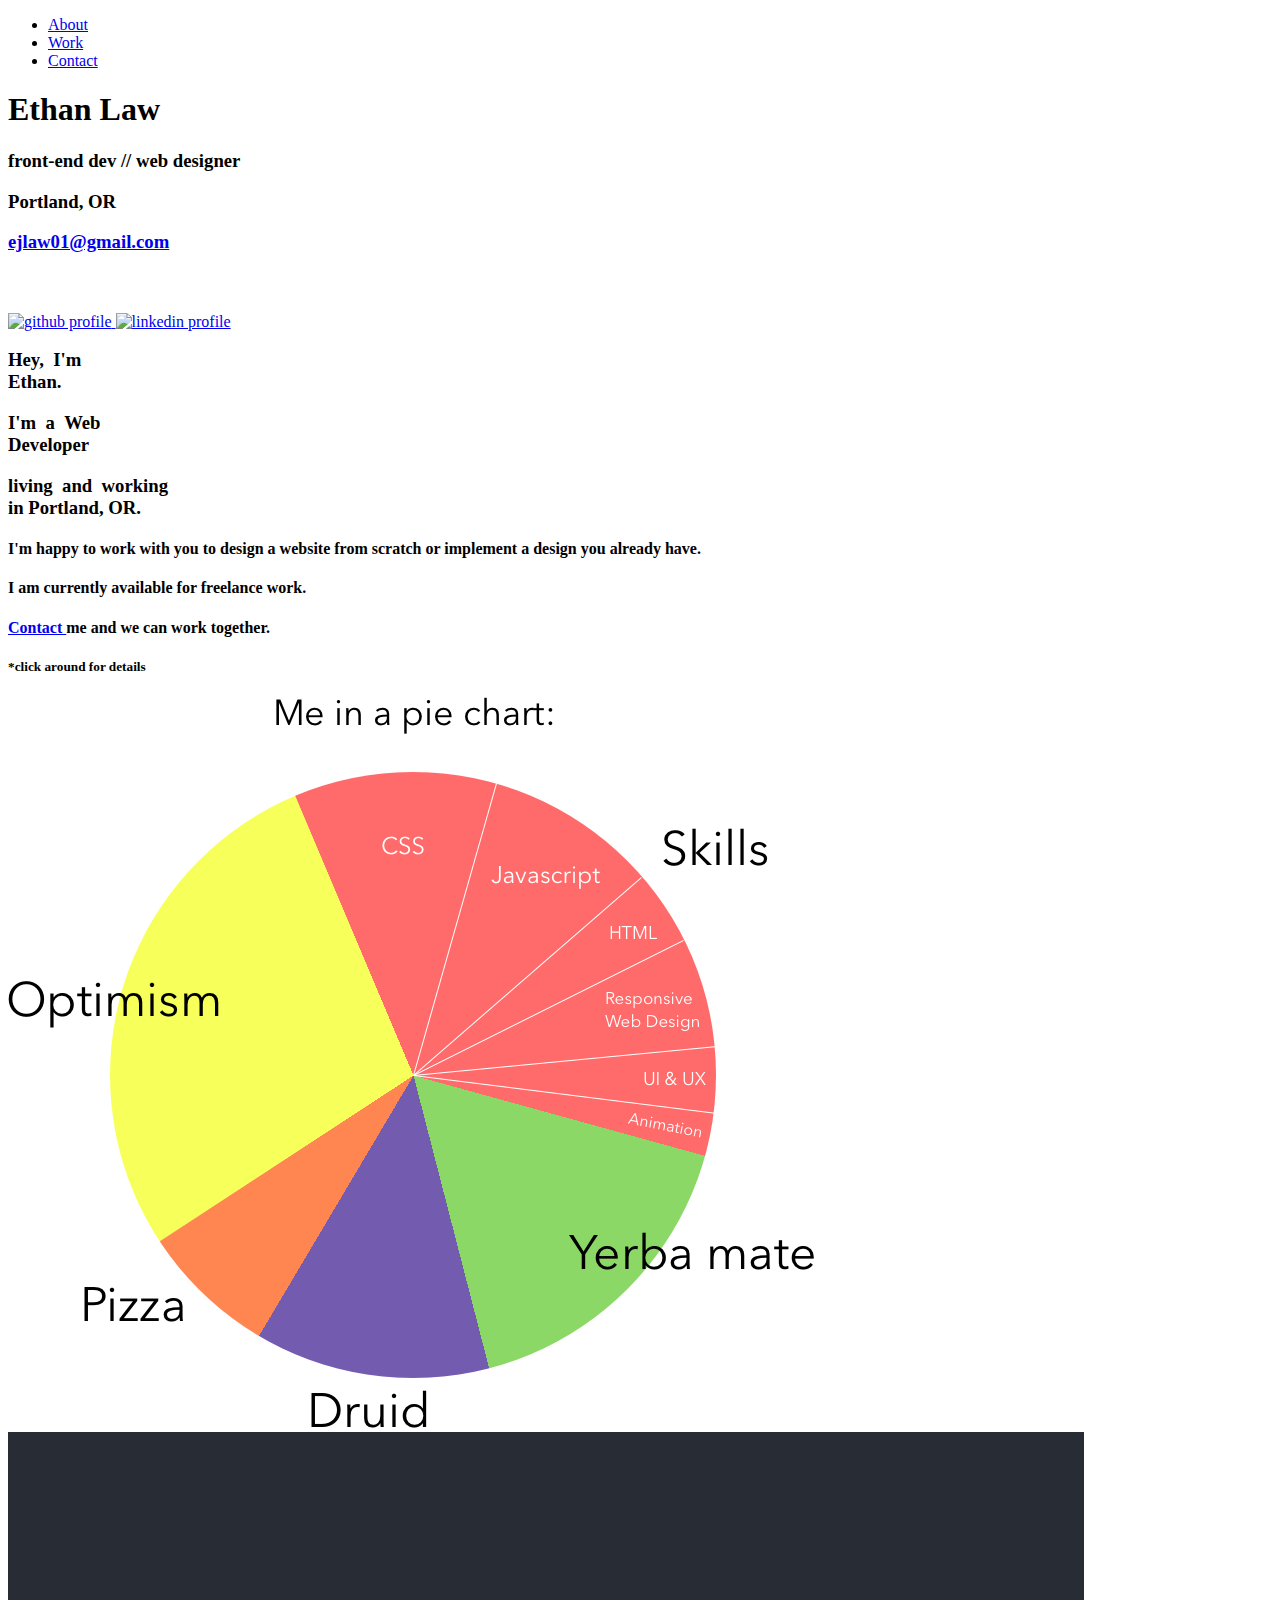
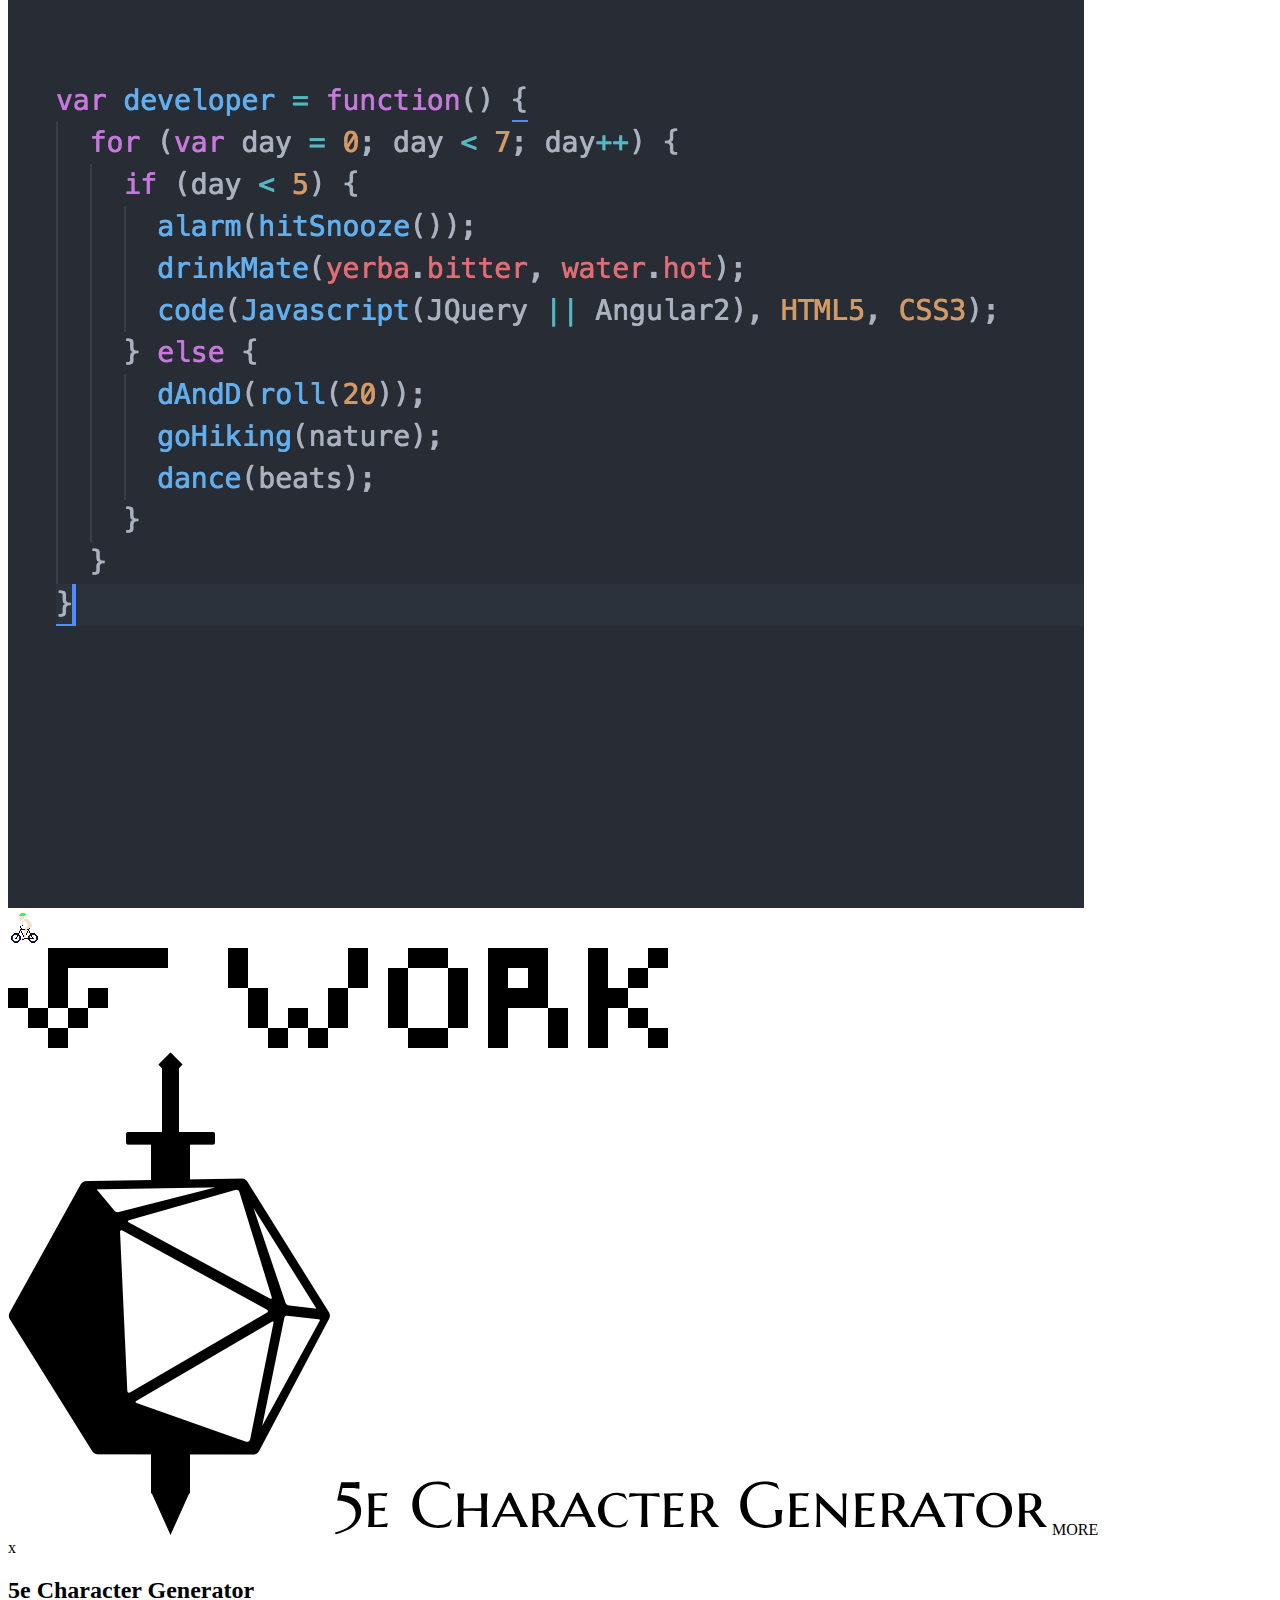
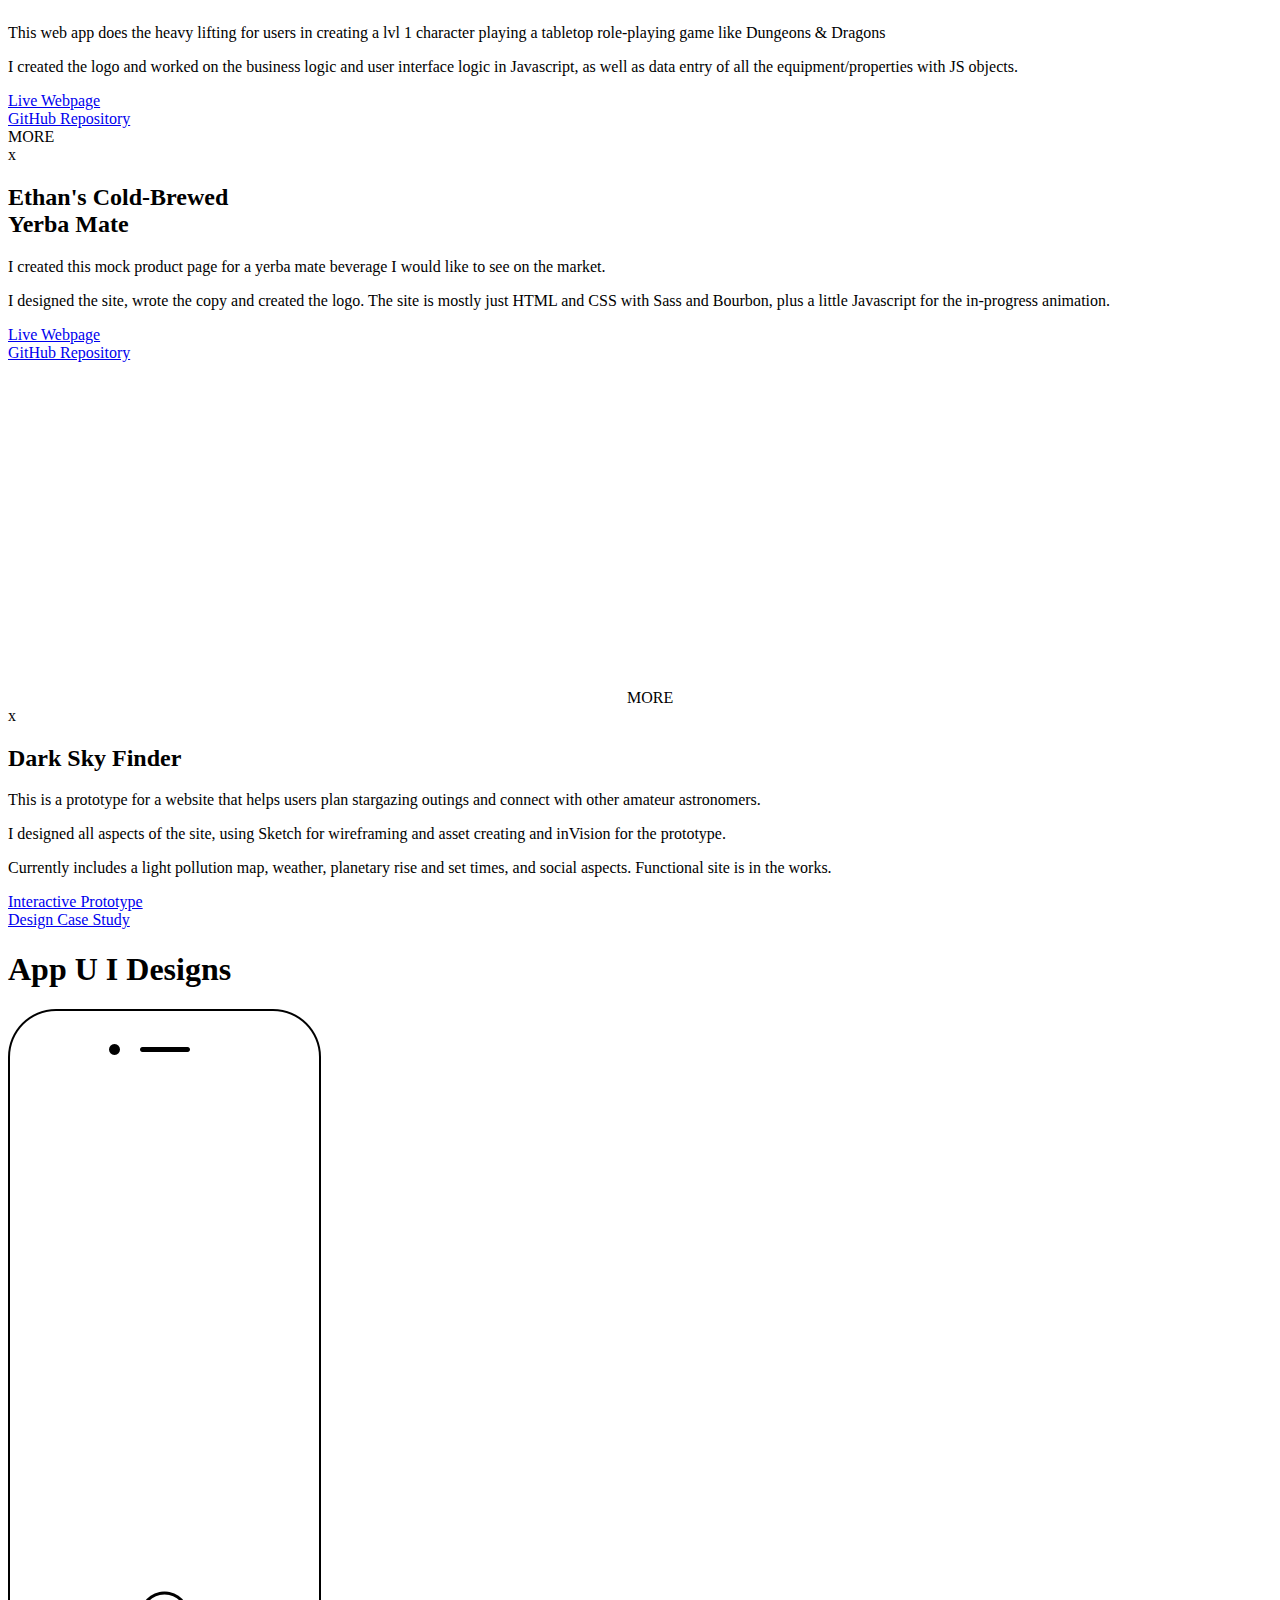
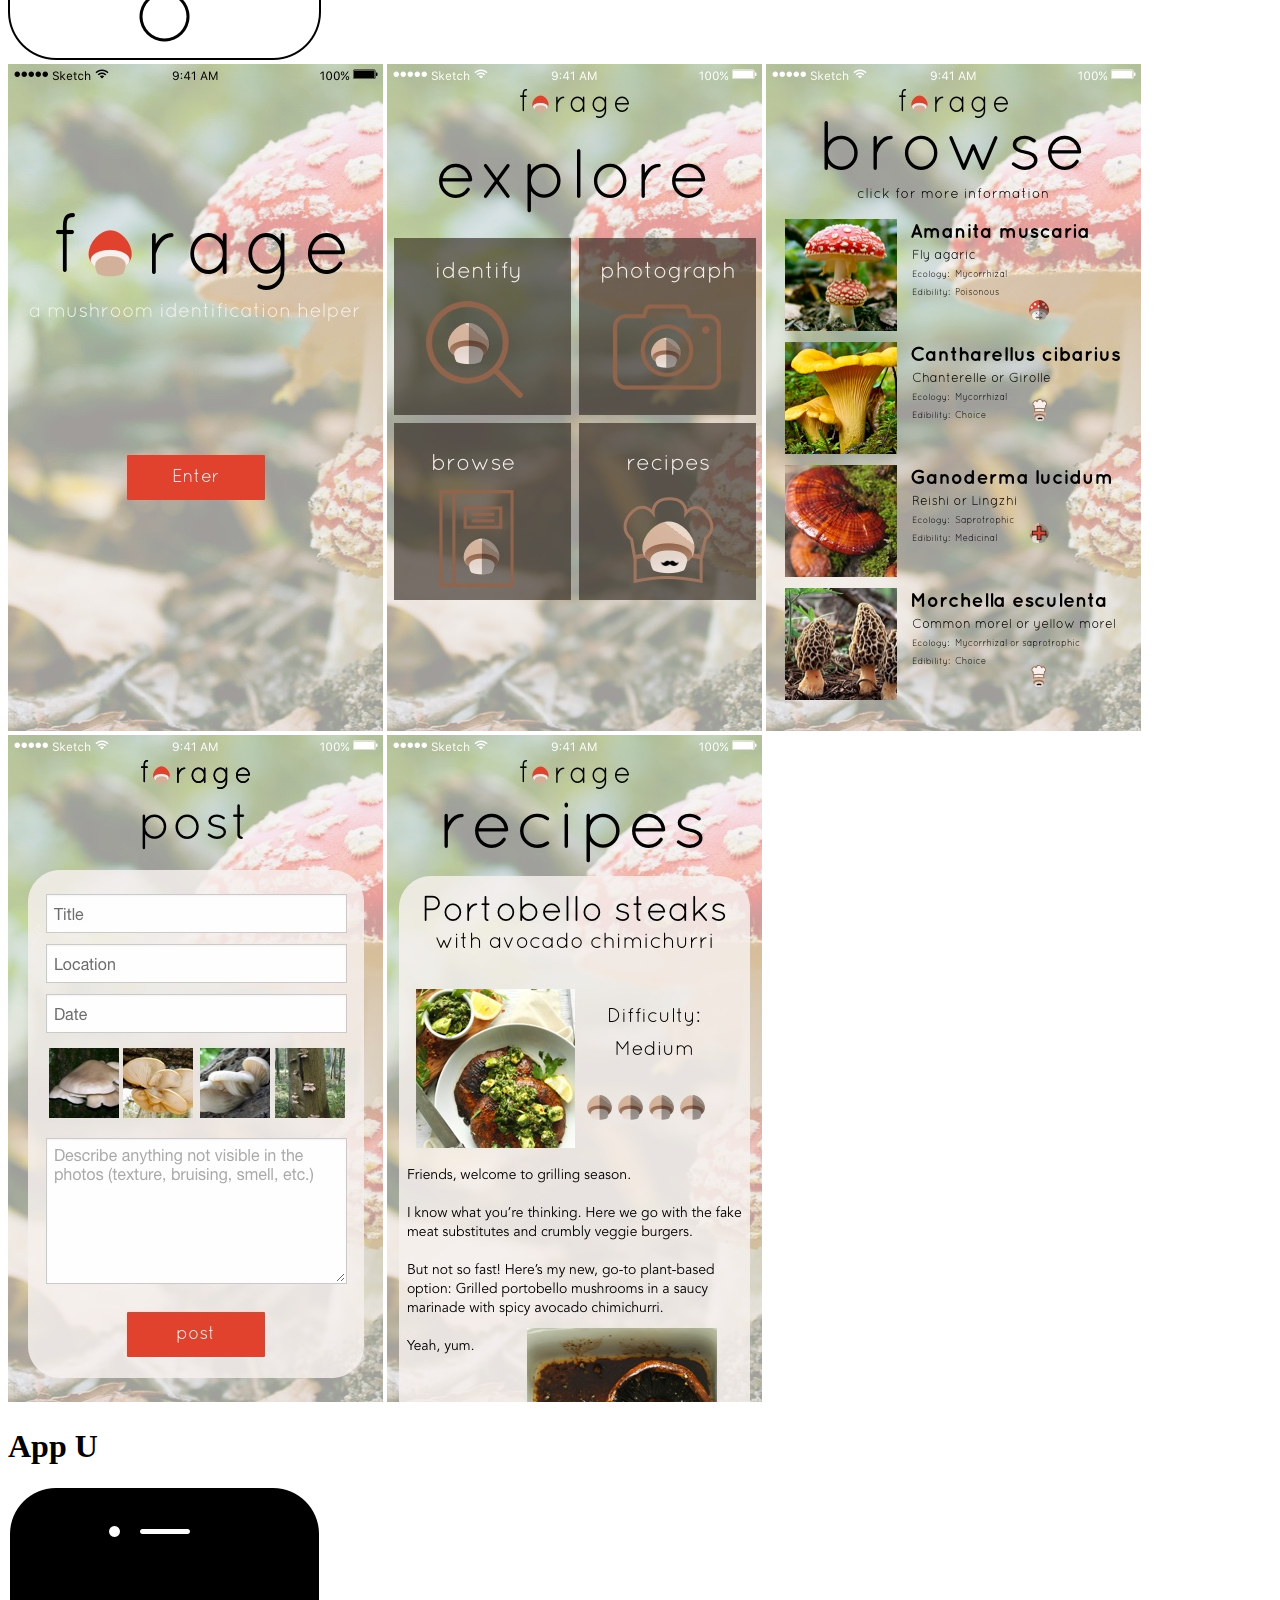
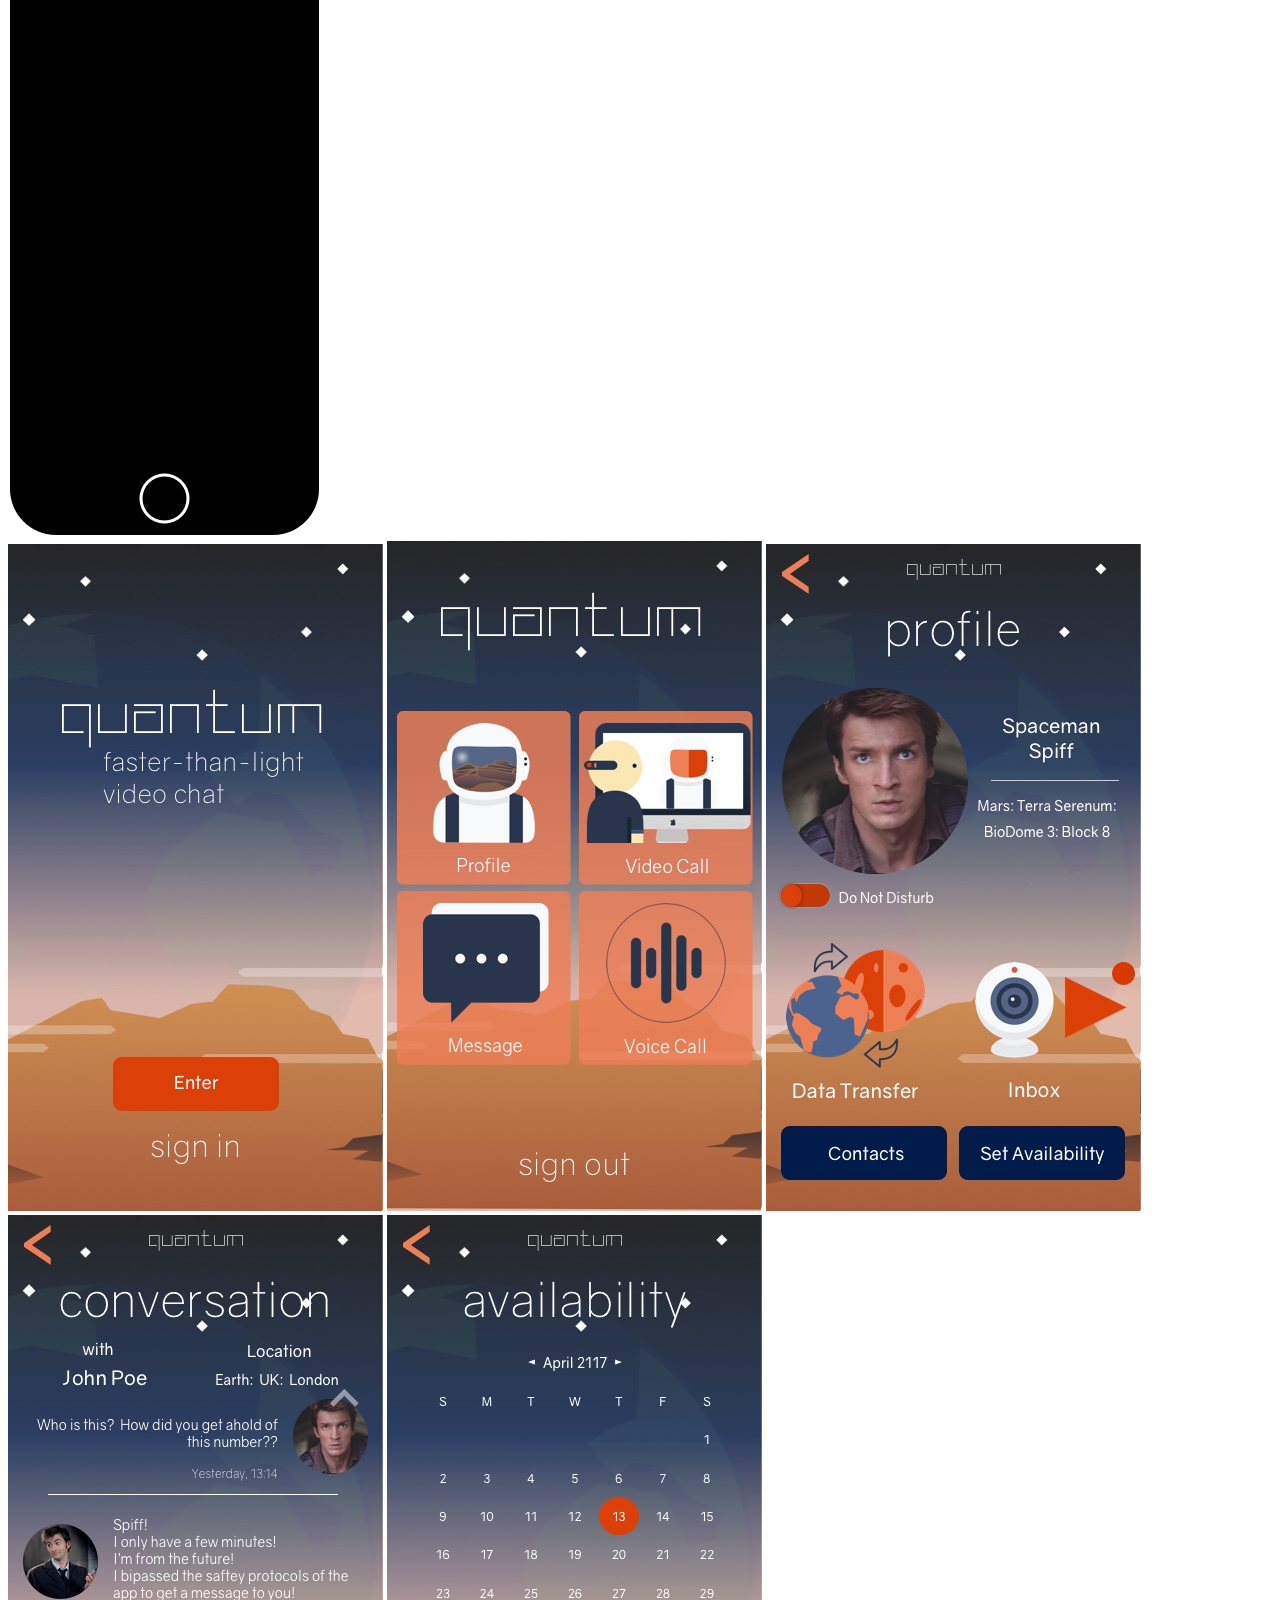
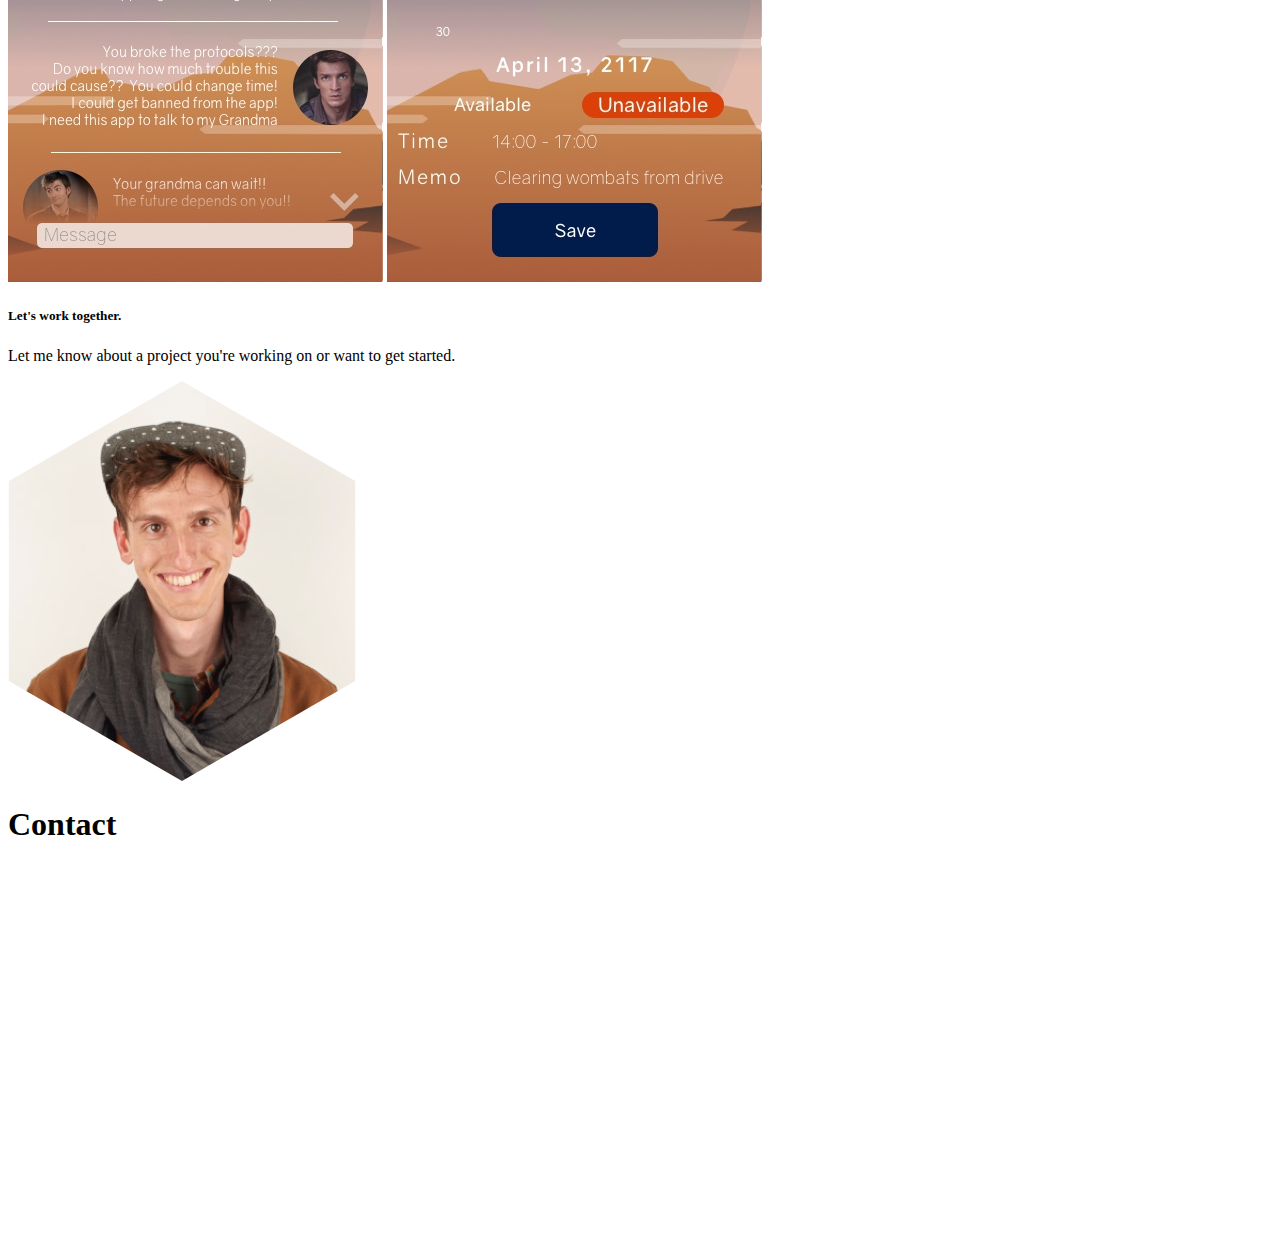
==== commit 8593ec5e: "remove smooth scrolling due to error" ====
--- a/portfolio/index.html
+++ b/portfolio/index.html
@@ -12,18 +12,12 @@
   </head>
   <body>
     <div class="container" id="page">
-      <div class="loading">
-
-      </div>
-      <div class="static-elements">
-        <h6>Ethan Law</h6>
-      </div>
       <div class="landing">
         <div class="nav">
           <ul>
             <li id="about"><a class="scroll" href="#about-section">About</a></li>
             <li id="work"><a class="scroll" href="#work-section">Work</a></li>
-            <li id="contact"><a class="scroll" href="#page">Contact</a></li>
+            <li id="contact"><a class="scroll" href="#footer">Contact</a></li>
           </ul>
         </div>
         <div class="title">
@@ -43,11 +37,6 @@
           </a>
           <a href="https://www.linkedin.com/in/ethan-law" target="_blank">
             <img src="img/linkedin-icon-light.png" alt="linkedin profile">
-          </a>
-        </div>
-        <div class="down-arrow">
-          <a class="arrow-scroll expand scroll" href="#about-section">
-            <img src="img/arrow.png" alt="scroll down">
           </a>
         </div>
       </div>
@@ -107,8 +96,6 @@
           <div class="project-title" id="character-generator-title">
             <img src="img/5e-cg-logo.png" alt="d20">
             <svg width="714px" height="54px" viewBox="96 1066 714 54" version="1.1" xmlns="http://www.w3.org/2000/svg" xmlns:xlink="http://www.w3.org/1999/xlink">
-                <desc>Created with Sketch.</desc>
-                <defs></defs>
                 <path d="M96.96875,1117.4375 C99.968765,1116.6875 102.723946,1115.75001 105.234375,1114.625 C107.744804,1113.49999 109.916657,1112.17188 111.75,1110.64062 C113.583343,1109.10937 115.010412,1107.36459 116.03125,1105.40625 C117.052088,1103.44791 117.5625,1101.27085 117.5625,1098.875 C117.5625,1096.49999 117.083338,1094.47917 116.125,1092.8125 C115.166662,1091.14583 113.859383,1089.78126 112.203125,1088.71875 C110.546867,1087.65624 108.59897,1086.875 106.359375,1086.375 C104.11978,1085.875 101.729179,1085.60417 99.1875,1085.5625 L103.21875,1067.1875 L109.1875,1067.1875 C110.958342,1067.1875 112.505202,1067.18229 113.828125,1067.17188 C115.151048,1067.16146 116.291662,1067.15104 117.25,1067.14062 C118.208338,1067.13021 119.010413,1067.11458 119.65625,1067.09375 C120.302087,1067.07292 120.843748,1067.04167 121.28125,1067 L121.40625,1067 L121.40625,1073.78125 L121.28125,1073.78125 C120.843748,1073.65625 120.302087,1073.54167 119.65625,1073.4375 C119.010413,1073.33333 118.208338,1073.23958 117.25,1073.15625 C116.291662,1073.07292 115.151048,1073.01042 113.828125,1072.96875 C112.505202,1072.92708 110.958342,1072.90625 109.1875,1072.90625 L104.5625,1072.90625 L102.90625,1079.9375 C104.593758,1079.97917 106.260408,1080.14062 107.90625,1080.42188 C109.552092,1080.70313 111.124993,1081.13021 112.625,1081.70312 C114.125007,1082.27604 115.515619,1082.99479 116.796875,1083.85938 C118.078131,1084.72396 119.187495,1085.74479 120.125,1086.92188 C121.062505,1088.09896 121.796872,1089.4427 122.328125,1090.95312 C122.859378,1092.46355 123.125,1094.14582 123.125,1096 C123.125,1098.39585 122.76042,1100.56249 122.03125,1102.5 C121.30208,1104.43751 120.312506,1106.18749 119.0625,1107.75 C117.812494,1109.31251 116.354175,1110.69791 114.6875,1111.90625 C113.020825,1113.11459 111.244801,1114.17708 109.359375,1115.09375 C107.473949,1116.01042 105.53126,1116.80208 103.53125,1117.46875 C101.53124,1118.13542 99.5729262,1118.69791 97.65625,1119.15625 L96.96875,1117.4375 Z M129.90625,1078.40625 C131.947927,1078.40625 134.041656,1078.40104 136.1875,1078.39062 C138.333344,1078.38021 140.322907,1078.35938 142.15625,1078.32812 C143.989593,1078.29687 145.567702,1078.26042 146.890625,1078.21875 C148.213548,1078.17708 149.083331,1078.11458 149.5,1078.03125 L148.28125,1081.40625 C147.718747,1081.26042 147.083337,1081.125 146.375,1081 C145.749997,1080.89583 144.994796,1080.79688 144.109375,1080.70312 C143.223954,1080.60937 142.197923,1080.5625 141.03125,1080.5625 C140.614581,1080.5625 140.135419,1080.57812 139.59375,1080.60938 C139.052081,1080.64063 138.531252,1080.67708 138.03125,1080.71875 C137.447914,1080.76042 136.85417,1080.80208 136.25,1080.84375 L136.25,1093.1875 C137.937508,1093.16667 139.458327,1093.125 140.8125,1093.0625 C142.166673,1093 143.322912,1092.91667 144.28125,1092.8125 C145.406256,1092.72917 146.395829,1092.61458 147.25,1092.46875 L146.5,1096.1875 C145.354161,1096.04167 144.197923,1095.91667 143.03125,1095.8125 C142.031245,1095.70833 140.927089,1095.61979 139.71875,1095.54688 C138.510411,1095.47396 137.354172,1095.4375 136.25,1095.4375 L136.25,1109.625 C138.18751,1109.625 139.968742,1109.54688 141.59375,1109.39062 C143.218758,1109.23437 144.635411,1109.0625 145.84375,1108.875 C147.260424,1108.64583 148.541661,1108.38542 149.6875,1108.09375 L148.96875,1112.1875 C148.656248,1112.16667 148.151045,1112.14063 147.453125,1112.10938 C146.755205,1112.07812 146.026045,1112.05729 145.265625,1112.04688 C144.505205,1112.03646 143.79167,1112.02604 143.125,1112.01562 C142.45833,1112.00521 142.000001,1112 141.75,1112 L129.90625,1112 L129.90625,1111.875 C130.052084,1111.4375 130.182291,1110.875 130.296875,1110.1875 C130.411459,1109.5 130.505208,1108.65105 130.578125,1107.64062 C130.651042,1106.6302 130.708333,1105.42709 130.75,1104.03125 C130.791667,1102.63541 130.8125,1101.00001 130.8125,1099.125 L130.8125,1091.25 C130.8125,1089.37499 130.791667,1087.7448 130.75,1086.35938 C130.708333,1084.97395 130.651042,1083.77605 130.578125,1082.76562 C130.505208,1081.7552 130.411459,1080.90625 130.296875,1080.21875 C130.182291,1079.53125 130.052084,1078.96875 129.90625,1078.53125 L129.90625,1078.40625 Z M212.46875,1074.0625 L212.1875,1074.1875 C210.562492,1072.68749 208.609386,1071.48959 206.328125,1070.59375 C204.046864,1069.69791 201.54168,1069.25 198.8125,1069.25 C196.187487,1069.25 193.781261,1069.66145 191.59375,1070.48438 C189.406239,1071.3073 187.52605,1072.49999 185.953125,1074.0625 C184.3802,1075.62501 183.156254,1077.54166 182.28125,1079.8125 C181.406246,1082.08334 180.96875,1084.66665 180.96875,1087.5625 C180.96875,1090.75002 181.385413,1093.72394 182.21875,1096.48438 C183.052087,1099.24481 184.291658,1101.63541 185.9375,1103.65625 C187.583342,1105.67709 189.640613,1107.26562 192.109375,1108.42188 C194.578137,1109.57813 197.458317,1110.15625 200.75,1110.15625 C201.937506,1110.15625 203.124994,1110.03125 204.3125,1109.78125 C205.500006,1109.53125 206.64062,1109.16146 207.734375,1108.67188 C208.82813,1108.18229 209.85937,1107.58855 210.828125,1106.89062 C211.79688,1106.1927 212.677079,1105.39584 213.46875,1104.5 L213.8125,1104.71875 L211.3125,1111.09375 C209.749992,1111.69792 208.026051,1112.16146 206.140625,1112.48438 C204.255199,1112.80729 202.354176,1112.96875 200.4375,1112.96875 C196.583314,1112.96875 193.057308,1112.41146 189.859375,1111.29688 C186.661442,1110.18229 183.91147,1108.60418 181.609375,1106.5625 C179.30728,1104.52082 177.515631,1102.06772 176.234375,1099.20312 C174.953119,1096.33853 174.3125,1093.15627 174.3125,1089.65625 C174.3125,1087.67707 174.567706,1085.72918 175.078125,1083.8125 C175.588544,1081.89582 176.333328,1080.07293 177.3125,1078.34375 C178.291672,1076.61457 179.499993,1075.02605 180.9375,1073.57812 C182.375007,1072.1302 184.015616,1070.87501 185.859375,1069.8125 C187.703134,1068.74999 189.734364,1067.92188 191.953125,1067.32812 C194.171886,1066.73437 196.572904,1066.4375 199.15625,1066.4375 C203.177103,1066.4375 206.906233,1067.05208 210.34375,1068.28125 L212.46875,1074.0625 Z M243.40625,1095.9375 C242.760413,1095.9375 241.958338,1095.93229 241,1095.92188 C240.041662,1095.91146 239.000006,1095.89583 237.875,1095.875 C236.749994,1095.85417 235.583339,1095.83854 234.375,1095.82812 C233.166661,1095.81771 232.000006,1095.8125 230.875,1095.8125 C229.812495,1095.8125 228.817713,1095.82292 227.890625,1095.84375 C226.963537,1095.86458 226.16667,1095.89583 225.5,1095.9375 L225.5,1099.125 C225.5,1101.00001 225.520833,1102.63541 225.5625,1104.03125 C225.604167,1105.42709 225.661458,1106.6302 225.734375,1107.64062 C225.807292,1108.65105 225.895833,1109.5 226,1110.1875 C226.104167,1110.875 226.229166,1111.4375 226.375,1111.875 L226.375,1112 L219.15625,1112 L219.15625,1111.875 C219.302084,1111.4375 219.432291,1110.875 219.546875,1110.1875 C219.661459,1109.5 219.755208,1108.65105 219.828125,1107.64062 C219.901042,1106.6302 219.958333,1105.42709 220,1104.03125 C220.041667,1102.63541 220.0625,1101.00001 220.0625,1099.125 L220.0625,1091.25 C220.0625,1089.37499 220.041667,1087.7448 220,1086.35938 C219.958333,1084.97395 219.901042,1083.77605 219.828125,1082.76562 C219.755208,1081.7552 219.661459,1080.90625 219.546875,1080.21875 C219.432291,1079.53125 219.302084,1078.96875 219.15625,1078.53125 L219.15625,1078.40625 L226.375,1078.40625 L226.375,1078.53125 C226.229166,1078.96875 226.104167,1079.53125 226,1080.21875 C225.895833,1080.90625 225.807292,1081.7552 225.734375,1082.76562 C225.661458,1083.77605 225.604167,1084.97395 225.5625,1086.35938 C225.520833,1087.7448 225.5,1089.37499 225.5,1091.25 L225.5,1093.375 L230.09375,1093.375 C231.239589,1093.375 232.44791,1093.36979 233.71875,1093.35938 C234.98959,1093.34896 236.218744,1093.33854 237.40625,1093.32812 C238.593756,1093.31771 239.708328,1093.30208 240.75,1093.28125 C241.791672,1093.26042 242.67708,1093.22917 243.40625,1093.1875 L243.40625,1091.25 C243.40625,1089.37499 243.385417,1087.7448 243.34375,1086.35938 C243.302083,1084.97395 243.244792,1083.77605 243.171875,1082.76562 C243.098958,1081.7552 243.010417,1080.90625 242.90625,1080.21875 C242.802083,1079.53125 242.677084,1078.96875 242.53125,1078.53125 L242.53125,1078.40625 L249.75,1078.40625 L249.75,1078.53125 C249.604166,1078.96875 249.473959,1079.53125 249.359375,1080.21875 C249.244791,1080.90625 249.151042,1081.7552 249.078125,1082.76562 C249.005208,1083.77605 248.947917,1084.97395 248.90625,1086.35938 C248.864583,1087.7448 248.84375,1089.37499 248.84375,1091.25 L248.84375,1099.125 C248.84375,1101.00001 248.864583,1102.63541 248.90625,1104.03125 C248.947917,1105.42709 249.005208,1106.6302 249.078125,1107.64062 C249.151042,1108.65105 249.244791,1109.5 249.359375,1110.1875 C249.473959,1110.875 249.604166,1111.4375 249.75,1111.875 L249.75,1112 L242.53125,1112 L242.53125,1111.875 C242.677084,1111.4375 242.802083,1110.875 242.90625,1110.1875 C243.010417,1109.5 243.098958,1108.65105 243.171875,1107.64062 C243.244792,1106.6302 243.302083,1105.42709 243.34375,1104.03125 C243.385417,1102.63541 243.40625,1101.00001 243.40625,1099.125 L243.40625,1095.9375 Z M278.34375,1101.4375 L270.375,1101.4375 C269.312495,1101.4375 268.302088,1101.44271 267.34375,1101.45312 C266.385412,1101.46354 265.510421,1101.47396 264.71875,1101.48438 C263.927079,1101.49479 263.312502,1101.5 262.875,1101.5 L261.71875,1103.9375 C261.218748,1104.93751 260.791668,1105.80729 260.4375,1106.54688 C260.083332,1107.28646 259.791668,1107.9375 259.5625,1108.5 C259.333332,1109.0625 259.166667,1109.54687 259.0625,1109.95312 C258.958333,1110.35938 258.90625,1110.73958 258.90625,1111.09375 C258.90625,1111.32292 258.916667,1111.49479 258.9375,1111.60938 C258.958333,1111.72396 258.989583,1111.8125 259.03125,1111.875 L259.03125,1112 L253.53125,1112 L253.53125,1111.875 C253.677084,1111.72917 253.906248,1111.41146 254.21875,1110.92188 C254.531252,1110.43229 254.890623,1109.83334 255.296875,1109.125 C255.703127,1108.41666 256.140623,1107.61459 256.609375,1106.71875 C257.078127,1105.82291 257.541664,1104.89584 258,1103.9375 L270.75,1077.625 L273.09375,1077.625 L285.59375,1103.9375 C286.072919,1104.93751 286.557289,1105.89583 287.046875,1106.8125 C287.536461,1107.72917 287.989581,1108.54687 288.40625,1109.26562 C288.822919,1109.98438 289.187498,1110.57812 289.5,1111.04688 C289.812502,1111.51563 290.020833,1111.79167 290.125,1111.875 L290.125,1112 L282.125,1112 C282.166667,1111.83333 282.1875,1111.68229 282.1875,1111.54688 L282.1875,1111.09375 C282.1875,1110.63541 282.088543,1110.08334 281.890625,1109.4375 C281.692707,1108.79166 281.453126,1108.13021 281.171875,1107.45312 C280.890624,1106.77604 280.59896,1106.125 280.296875,1105.5 C279.99479,1104.875 279.750001,1104.35417 279.5625,1103.9375 L278.34375,1101.4375 Z M264.09375,1099 L266,1099 C266.875004,1099 267.807287,1098.99479 268.796875,1098.98438 C269.786463,1098.97396 270.781245,1098.96875 271.78125,1098.96875 C272.781255,1098.96875 273.749995,1098.96354 274.6875,1098.95312 C275.625005,1098.94271 276.468746,1098.9375 277.21875,1098.9375 L270.75,1085.125 L264.09375,1099 Z M300.25,1095.6875 C300.666669,1095.75 301.08854,1095.79687 301.515625,1095.82812 C301.94271,1095.85938 302.354165,1095.875 302.75,1095.875 C305.35418,1095.875 307.328118,1095.17709 308.671875,1093.78125 C310.015632,1092.38541 310.6875,1090.29168 310.6875,1087.5 C310.6875,1085.20832 310.151047,1083.39584 309.078125,1082.0625 C308.005203,1080.72916 306.427094,1080.0625 304.34375,1080.0625 C303.67708,1080.0625 303.088544,1080.08854 302.578125,1080.14062 C302.067706,1080.19271 301.635418,1080.25 301.28125,1080.3125 C300.885415,1080.39583 300.541668,1080.47917 300.25,1080.5625 L300.25,1095.6875 Z M305.03125,1097.71875 C304.614581,1097.78125 304.203127,1097.81771 303.796875,1097.82812 C303.390623,1097.83854 302.979169,1097.84375 302.5625,1097.84375 C302.229165,1097.84375 301.864585,1097.83333 301.46875,1097.8125 C301.072915,1097.79167 300.666669,1097.76042 300.25,1097.71875 L300.25,1099.25 C300.25,1101.10418 300.270833,1102.72395 300.3125,1104.10938 C300.354167,1105.4948 300.411458,1106.68749 300.484375,1107.6875 C300.557292,1108.68751 300.645833,1109.52604 300.75,1110.20312 C300.854167,1110.88021 300.979166,1111.4375 301.125,1111.875 L301.125,1112 L293.90625,1112 L293.90625,1111.875 C294.052084,1111.4375 294.182291,1110.875 294.296875,1110.1875 C294.411459,1109.5 294.505208,1108.65105 294.578125,1107.64062 C294.651042,1106.6302 294.708333,1105.42709 294.75,1104.03125 C294.791667,1102.63541 294.8125,1101.00001 294.8125,1099.125 L294.8125,1091.25 C294.8125,1089.37499 294.791667,1087.7448 294.75,1086.35938 C294.708333,1084.97395 294.651042,1083.77605 294.578125,1082.76562 C294.505208,1081.7552 294.411459,1080.90625 294.296875,1080.21875 C294.182291,1079.53125 294.052084,1078.96875 293.90625,1078.53125 L293.90625,1078.40625 C294.239585,1078.42708 294.593748,1078.44792 294.96875,1078.46875 C295.281252,1078.48958 295.630206,1078.50521 296.015625,1078.51562 C296.401044,1078.52604 296.791665,1078.53125 297.1875,1078.53125 C297.85417,1078.53125 298.843743,1078.46875 300.15625,1078.34375 C301.468757,1078.21875 303.010408,1078.15625 304.78125,1078.15625 C306.572926,1078.15625 308.203118,1078.375 309.671875,1078.8125 C311.140632,1079.25 312.401036,1079.875 313.453125,1080.6875 C314.505214,1081.5 315.317705,1082.48958 315.890625,1083.65625 C316.463545,1084.82292 316.75,1086.12499 316.75,1087.5625 C316.75,1088.68751 316.593752,1089.71354 316.28125,1090.64062 C315.968748,1091.56771 315.531253,1092.40104 314.96875,1093.14062 C314.406247,1093.88021 313.739587,1094.53125 312.96875,1095.09375 C312.197913,1095.65625 311.343755,1096.14583 310.40625,1096.5625 L316.9375,1105.78125 C317.500003,1106.53125 318.067705,1107.25 318.640625,1107.9375 C319.213545,1108.625 319.760414,1109.23958 320.28125,1109.78125 C320.802086,1110.32292 321.291664,1110.77604 321.75,1111.14062 C322.208336,1111.50521 322.593748,1111.75 322.90625,1111.875 L322.90625,1112 L314.71875,1112 C314.71875,1111.8125 314.588543,1111.48438 314.328125,1111.01562 C314.067707,1110.54687 313.765627,1110.05729 313.421875,1109.54688 C313.078123,1109.03646 312.734377,1108.54167 312.390625,1108.0625 C312.046873,1107.58333 311.791668,1107.22917 311.625,1107 L305.03125,1097.71875 Z M346.25,1101.4375 L338.28125,1101.4375 C337.218745,1101.4375 336.208338,1101.44271 335.25,1101.45312 C334.291662,1101.46354 333.416671,1101.47396 332.625,1101.48438 C331.833329,1101.49479 331.218752,1101.5 330.78125,1101.5 L329.625,1103.9375 C329.124998,1104.93751 328.697918,1105.80729 328.34375,1106.54688 C327.989582,1107.28646 327.697918,1107.9375 327.46875,1108.5 C327.239582,1109.0625 327.072917,1109.54687 326.96875,1109.95312 C326.864583,1110.35938 326.8125,1110.73958 326.8125,1111.09375 C326.8125,1111.32292 326.822917,1111.49479 326.84375,1111.60938 C326.864583,1111.72396 326.895833,1111.8125 326.9375,1111.875 L326.9375,1112 L321.4375,1112 L321.4375,1111.875 C321.583334,1111.72917 321.812498,1111.41146 322.125,1110.92188 C322.437502,1110.43229 322.796873,1109.83334 323.203125,1109.125 C323.609377,1108.41666 324.046873,1107.61459 324.515625,1106.71875 C324.984377,1105.82291 325.447914,1104.89584 325.90625,1103.9375 L338.65625,1077.625 L341,1077.625 L353.5,1103.9375 C353.979169,1104.93751 354.463539,1105.89583 354.953125,1106.8125 C355.442711,1107.72917 355.895831,1108.54687 356.3125,1109.26562 C356.729169,1109.98438 357.093748,1110.57812 357.40625,1111.04688 C357.718752,1111.51563 357.927083,1111.79167 358.03125,1111.875 L358.03125,1112 L350.03125,1112 C350.072917,1111.83333 350.09375,1111.68229 350.09375,1111.54688 L350.09375,1111.09375 C350.09375,1110.63541 349.994793,1110.08334 349.796875,1109.4375 C349.598957,1108.79166 349.359376,1108.13021 349.078125,1107.45312 C348.796874,1106.77604 348.50521,1106.125 348.203125,1105.5 C347.90104,1104.875 347.656251,1104.35417 347.46875,1103.9375 L346.25,1101.4375 Z M332,1099 L333.90625,1099 C334.781254,1099 335.713537,1098.99479 336.703125,1098.98438 C337.692713,1098.97396 338.687495,1098.96875 339.6875,1098.96875 C340.687505,1098.96875 341.656245,1098.96354 342.59375,1098.95312 C343.531255,1098.94271 344.374996,1098.9375 345.125,1098.9375 L338.65625,1085.125 L332,1099 Z M390.03125,1105.03125 L387.59375,1110.84375 C386.98958,1111.11458 386.307295,1111.35937 385.546875,1111.57812 C384.786455,1111.79688 384.000004,1111.97917 383.1875,1112.125 C382.374996,1112.27083 381.546879,1112.38021 380.703125,1112.45312 C379.859371,1112.52604 379.062504,1112.5625 378.3125,1112.5625 C375.687487,1112.5625 373.25522,1112.17709 371.015625,1111.40625 C368.77603,1110.63541 366.843758,1109.50522 365.21875,1108.01562 C363.593742,1106.52603 362.322921,1104.69793 361.40625,1102.53125 C360.489579,1100.36457 360.03125,1097.88543 360.03125,1095.09375 C360.03125,1092.6354 360.510412,1090.35418 361.46875,1088.25 C362.427088,1086.14582 363.749992,1084.31772 365.4375,1082.76562 C367.125008,1081.21353 369.11978,1080 371.421875,1079.125 C373.72397,1078.25 376.218737,1077.8125 378.90625,1077.8125 C379.51042,1077.8125 380.151038,1077.83854 380.828125,1077.89062 C381.505212,1077.94271 382.17708,1078.02083 382.84375,1078.125 C383.51042,1078.22917 384.156247,1078.34896 384.78125,1078.48438 C385.406253,1078.61979 385.989581,1078.76042 386.53125,1078.90625 L388.875,1084.53125 L388.5,1084.75 C387.937497,1084.0625 387.265629,1083.42709 386.484375,1082.84375 C385.703121,1082.26041 384.848963,1081.76563 383.921875,1081.35938 C382.994787,1080.95312 382.020838,1080.63542 381,1080.40625 C379.979162,1080.17708 378.937505,1080.0625 377.875,1080.0625 C376.145825,1080.0625 374.567715,1080.36458 373.140625,1080.96875 C371.713535,1081.57292 370.494797,1082.45312 369.484375,1083.60938 C368.473953,1084.76563 367.687503,1086.17708 367.125,1087.84375 C366.562497,1089.51042 366.28125,1091.39582 366.28125,1093.5 C366.28125,1095.87501 366.552081,1098.08853 367.09375,1100.14062 C367.635419,1102.19272 368.447911,1103.97395 369.53125,1105.48438 C370.614589,1106.9948 371.968742,1108.18229 373.59375,1109.04688 C375.218758,1109.91146 377.114573,1110.34375 379.28125,1110.34375 C380.322922,1110.34375 381.348953,1110.21354 382.359375,1109.95312 C383.369797,1109.69271 384.32812,1109.32292 385.234375,1108.84375 C386.14063,1108.36458 386.968746,1107.78646 387.71875,1107.10938 C388.468754,1106.43229 389.114581,1105.67709 389.65625,1104.84375 L390.03125,1105.03125 Z M403.6875,1080.71875 C401.791657,1080.71875 400.067716,1080.80208 398.515625,1080.96875 C396.963534,1081.13542 395.625006,1081.3125 394.5,1081.5 C393.208327,1081.72917 392.041672,1081.97917 391,1082.25 L391.625,1078.21875 C391.937502,1078.26042 392.447913,1078.29167 393.15625,1078.3125 C393.864587,1078.33333 394.609371,1078.34896 395.390625,1078.35938 C396.171879,1078.36979 396.911455,1078.38021 397.609375,1078.39062 C398.307295,1078.40104 398.791665,1078.40625 399.0625,1078.40625 L413.84375,1078.40625 C414.093751,1078.40625 414.557288,1078.40104 415.234375,1078.39062 C415.911462,1078.38021 416.635413,1078.36979 417.40625,1078.35938 C418.177087,1078.34896 418.916663,1078.33333 419.625,1078.3125 C420.333337,1078.29167 420.843748,1078.26042 421.15625,1078.21875 L421.78125,1082.25 C420.781245,1081.97917 419.635423,1081.72917 418.34375,1081.5 C417.239578,1081.3125 415.911466,1081.13542 414.359375,1080.96875 C412.807284,1080.80208 411.06251,1080.71875 409.125,1080.71875 L409.125,1099.125 C409.125,1101.00001 409.145833,1102.63541 409.1875,1104.03125 C409.229167,1105.42709 409.286458,1106.6302 409.359375,1107.64062 C409.432292,1108.65105 409.520833,1109.5 409.625,1110.1875 C409.729167,1110.875 409.854166,1111.4375 410,1111.875 L410,1112 L402.78125,1112 L402.78125,1111.875 C402.927084,1111.4375 403.052083,1110.875 403.15625,1110.1875 C403.260417,1109.5 403.354166,1108.65105 403.4375,1107.64062 C403.520834,1106.6302 403.583333,1105.42709 403.625,1104.03125 C403.666667,1102.63541 403.6875,1101.00001 403.6875,1099.125 L403.6875,1080.71875 Z M425.875,1078.40625 C427.916677,1078.40625 430.010406,1078.40104 432.15625,1078.39062 C434.302094,1078.38021 436.291657,1078.35938 438.125,1078.32812 C439.958342,1078.29687 441.536452,1078.26042 442.859375,1078.21875 C444.182298,1078.17708 445.052081,1078.11458 445.46875,1078.03125 L444.25,1081.40625 C443.687497,1081.26042 443.052087,1081.125 442.34375,1081 C441.718747,1080.89583 440.963546,1080.79688 440.078125,1080.70312 C439.192704,1080.60937 438.166673,1080.5625 437,1080.5625 C436.583331,1080.5625 436.104169,1080.57812 435.5625,1080.60938 C435.020831,1080.64063 434.500002,1080.67708 434,1080.71875 C433.416664,1080.76042 432.82292,1080.80208 432.21875,1080.84375 L432.21875,1093.1875 C433.906258,1093.16667 435.427077,1093.125 436.78125,1093.0625 C438.135423,1093 439.291662,1092.91667 440.25,1092.8125 C441.375006,1092.72917 442.364579,1092.61458 443.21875,1092.46875 L442.46875,1096.1875 C441.322911,1096.04167 440.166673,1095.91667 439,1095.8125 C437.999995,1095.70833 436.895839,1095.61979 435.6875,1095.54688 C434.479161,1095.47396 433.322922,1095.4375 432.21875,1095.4375 L432.21875,1109.625 C434.15626,1109.625 435.937492,1109.54688 437.5625,1109.39062 C439.187508,1109.23437 440.604161,1109.0625 441.8125,1108.875 C443.229174,1108.64583 444.510411,1108.38542 445.65625,1108.09375 L444.9375,1112.1875 C444.624998,1112.16667 444.119795,1112.14063 443.421875,1112.10938 C442.723955,1112.07812 441.994795,1112.05729 441.234375,1112.04688 C440.473955,1112.03646 439.76042,1112.02604 439.09375,1112.01562 C438.42708,1112.00521 437.968751,1112 437.71875,1112 L425.875,1112 L425.875,1111.875 C426.020834,1111.4375 426.151041,1110.875 426.265625,1110.1875 C426.380209,1109.5 426.473958,1108.65105 426.546875,1107.64062 C426.619792,1106.6302 426.677083,1105.42709 426.71875,1104.03125 C426.760417,1102.63541 426.78125,1101.00001 426.78125,1099.125 L426.78125,1091.25 C426.78125,1089.37499 426.760417,1087.7448 426.71875,1086.35938 C426.677083,1084.97395 426.619792,1083.77605 426.546875,1082.76562 C426.473958,1081.7552 426.380209,1080.90625 426.265625,1080.21875 C426.151041,1079.53125 426.020834,1078.96875 425.875,1078.53125 L425.875,1078.40625 Z M458.96875,1095.6875 C459.385419,1095.75 459.80729,1095.79687 460.234375,1095.82812 C460.66146,1095.85938 461.072915,1095.875 461.46875,1095.875 C464.07293,1095.875 466.046868,1095.17709 467.390625,1093.78125 C468.734382,1092.38541 469.40625,1090.29168 469.40625,1087.5 C469.40625,1085.20832 468.869797,1083.39584 467.796875,1082.0625 C466.723953,1080.72916 465.145844,1080.0625 463.0625,1080.0625 C462.39583,1080.0625 461.807294,1080.08854 461.296875,1080.14062 C460.786456,1080.19271 460.354168,1080.25 460,1080.3125 C459.604165,1080.39583 459.260418,1080.47917 458.96875,1080.5625 L458.96875,1095.6875 Z M463.75,1097.71875 C463.333331,1097.78125 462.921877,1097.81771 462.515625,1097.82812 C462.109373,1097.83854 461.697919,1097.84375 461.28125,1097.84375 C460.947915,1097.84375 460.583335,1097.83333 460.1875,1097.8125 C459.791665,1097.79167 459.385419,1097.76042 458.96875,1097.71875 L458.96875,1099.25 C458.96875,1101.10418 458.989583,1102.72395 459.03125,1104.10938 C459.072917,1105.4948 459.130208,1106.68749 459.203125,1107.6875 C459.276042,1108.68751 459.364583,1109.52604 459.46875,1110.20312 C459.572917,1110.88021 459.697916,1111.4375 459.84375,1111.875 L459.84375,1112 L452.625,1112 L452.625,1111.875 C452.770834,1111.4375 452.901041,1110.875 453.015625,1110.1875 C453.130209,1109.5 453.223958,1108.65105 453.296875,1107.64062 C453.369792,1106.6302 453.427083,1105.42709 453.46875,1104.03125 C453.510417,1102.63541 453.53125,1101.00001 453.53125,1099.125 L453.53125,1091.25 C453.53125,1089.37499 453.510417,1087.7448 453.46875,1086.35938 C453.427083,1084.97395 453.369792,1083.77605 453.296875,1082.76562 C453.223958,1081.7552 453.130209,1080.90625 453.015625,1080.21875 C452.901041,1079.53125 452.770834,1078.96875 452.625,1078.53125 L452.625,1078.40625 C452.958335,1078.42708 453.312498,1078.44792 453.6875,1078.46875 C454.000002,1078.48958 454.348956,1078.50521 454.734375,1078.51562 C455.119794,1078.52604 455.510415,1078.53125 455.90625,1078.53125 C456.57292,1078.53125 457.562493,1078.46875 458.875,1078.34375 C460.187507,1078.21875 461.729158,1078.15625 463.5,1078.15625 C465.291676,1078.15625 466.921868,1078.375 468.390625,1078.8125 C469.859382,1079.25 471.119786,1079.875 472.171875,1080.6875 C473.223964,1081.5 474.036455,1082.48958 474.609375,1083.65625 C475.182295,1084.82292 475.46875,1086.12499 475.46875,1087.5625 C475.46875,1088.68751 475.312502,1089.71354 475,1090.64062 C474.687498,1091.56771 474.250003,1092.40104 473.6875,1093.14062 C473.124997,1093.88021 472.458337,1094.53125 471.6875,1095.09375 C470.916663,1095.65625 470.062505,1096.14583 469.125,1096.5625 L475.65625,1105.78125 C476.218753,1106.53125 476.786455,1107.25 477.359375,1107.9375 C477.932295,1108.625 478.479164,1109.23958 479,1109.78125 C479.520836,1110.32292 480.010414,1110.77604 480.46875,1111.14062 C480.927086,1111.50521 481.312498,1111.75 481.625,1111.875 L481.625,1112 L473.4375,1112 C473.4375,1111.8125 473.307293,1111.48438 473.046875,1111.01562 C472.786457,1110.54687 472.484377,1110.05729 472.140625,1109.54688 C471.796873,1109.03646 471.453127,1108.54167 471.109375,1108.0625 C470.765623,1107.58333 470.510418,1107.22917 470.34375,1107 L463.75,1097.71875 Z M543.5625,1106.75 C543.5625,1106.97917 543.536459,1107.21875 543.484375,1107.46875 C543.432291,1107.71875 543.312501,1107.92708 543.125,1108.09375 C542.187495,1108.80209 541.17188,1109.45312 540.078125,1110.04688 C538.98437,1110.64063 537.80209,1111.15625 536.53125,1111.59375 C535.26041,1112.03125 533.890632,1112.36979 532.421875,1112.60938 C530.953118,1112.84896 529.375008,1112.96875 527.6875,1112.96875 C523.895814,1112.96875 520.437516,1112.41146 517.3125,1111.29688 C514.187484,1110.18229 511.50522,1108.60418 509.265625,1106.5625 C507.02603,1104.52082 505.291673,1102.06772 504.0625,1099.20312 C502.833327,1096.33853 502.21875,1093.15627 502.21875,1089.65625 C502.21875,1087.67707 502.473956,1085.72918 502.984375,1083.8125 C503.494794,1081.89582 504.239578,1080.07293 505.21875,1078.34375 C506.197922,1076.61457 507.406243,1075.02605 508.84375,1073.57812 C510.281257,1072.1302 511.921866,1070.87501 513.765625,1069.8125 C515.609384,1068.74999 517.640614,1067.92188 519.859375,1067.32812 C522.078136,1066.73437 524.479154,1066.4375 527.0625,1066.4375 C528.062505,1066.4375 529.083328,1066.48437 530.125,1066.57812 C531.166672,1066.67188 532.197912,1066.80729 533.21875,1066.98438 C534.239588,1067.16146 535.223954,1067.375 536.171875,1067.625 C537.119796,1067.875 538.020829,1068.15625 538.875,1068.46875 L541,1074.25 L540.75,1074.375 C539.937496,1073.64583 539.000005,1072.96875 537.9375,1072.34375 C536.874995,1071.71875 535.739589,1071.17709 534.53125,1070.71875 C533.322911,1070.26041 532.057298,1069.90104 530.734375,1069.64062 C529.411452,1069.38021 528.072923,1069.25 526.71875,1069.25 C524.093737,1069.25 521.687511,1069.66145 519.5,1070.48438 C517.312489,1071.3073 515.4323,1072.49999 513.859375,1074.0625 C512.28645,1075.62501 511.062504,1077.54166 510.1875,1079.8125 C509.312496,1082.08334 508.875,1084.66665 508.875,1087.5625 C508.875,1090.75002 509.291663,1093.70832 510.125,1096.4375 C510.958338,1099.16668 512.197908,1101.53124 513.84375,1103.53125 C515.489592,1105.53126 517.546863,1107.09895 520.015625,1108.23438 C522.484387,1109.3698 525.364567,1109.9375 528.65625,1109.9375 C530.114591,1109.9375 531.416661,1109.82292 532.5625,1109.59375 C533.708339,1109.36458 534.677079,1109.07813 535.46875,1108.73438 C536.260421,1108.39062 536.859373,1108.01563 537.265625,1107.60938 C537.671877,1107.20312 537.875,1106.83334 537.875,1106.5 L537.875,1105.28125 C537.875,1103.82291 537.854167,1102.56251 537.8125,1101.5 C537.770833,1100.43749 537.708334,1099.51563 537.625,1098.73438 C537.541666,1097.95312 537.447917,1097.28125 537.34375,1096.71875 C537.239583,1096.15625 537.114584,1095.63542 536.96875,1095.15625 L536.96875,1095.03125 L544.46875,1095.03125 L544.46875,1095.15625 C544.343749,1095.59375 544.223959,1096.10937 544.109375,1096.70312 C543.994791,1097.29688 543.895834,1098 543.8125,1098.8125 C543.729166,1099.625 543.666667,1100.57812 543.625,1101.67188 C543.583333,1102.76563 543.5625,1104.03124 543.5625,1105.46875 L543.5625,1106.75 Z M551.25,1078.40625 C553.291677,1078.40625 555.385406,1078.40104 557.53125,1078.39062 C559.677094,1078.38021 561.666657,1078.35938 563.5,1078.32812 C565.333342,1078.29687 566.911452,1078.26042 568.234375,1078.21875 C569.557298,1078.17708 570.427081,1078.11458 570.84375,1078.03125 L569.625,1081.40625 C569.062497,1081.26042 568.427087,1081.125 567.71875,1081 C567.093747,1080.89583 566.338546,1080.79688 565.453125,1080.70312 C564.567704,1080.60937 563.541673,1080.5625 562.375,1080.5625 C561.958331,1080.5625 561.479169,1080.57812 560.9375,1080.60938 C560.395831,1080.64063 559.875003,1080.67708 559.375,1080.71875 C558.791664,1080.76042 558.19792,1080.80208 557.59375,1080.84375 L557.59375,1093.1875 C559.281258,1093.16667 560.802077,1093.125 562.15625,1093.0625 C563.510423,1093 564.666662,1092.91667 565.625,1092.8125 C566.750006,1092.72917 567.739579,1092.61458 568.59375,1092.46875 L567.84375,1096.1875 C566.697911,1096.04167 565.541673,1095.91667 564.375,1095.8125 C563.374995,1095.70833 562.270839,1095.61979 561.0625,1095.54688 C559.854161,1095.47396 558.697922,1095.4375 557.59375,1095.4375 L557.59375,1109.625 C559.53126,1109.625 561.312492,1109.54688 562.9375,1109.39062 C564.562508,1109.23437 565.979161,1109.0625 567.1875,1108.875 C568.604174,1108.64583 569.885411,1108.38542 571.03125,1108.09375 L570.3125,1112.1875 C569.999998,1112.16667 569.494795,1112.14063 568.796875,1112.10938 C568.098955,1112.07812 567.369795,1112.05729 566.609375,1112.04688 C565.848955,1112.03646 565.13542,1112.02604 564.46875,1112.01562 C563.80208,1112.00521 563.343751,1112 563.09375,1112 L551.25,1112 L551.25,1111.875 C551.395834,1111.4375 551.526041,1110.875 551.640625,1110.1875 C551.755209,1109.5 551.848958,1108.65105 551.921875,1107.64062 C551.994792,1106.6302 552.052083,1105.42709 552.09375,1104.03125 C552.135417,1102.63541 552.15625,1101.00001 552.15625,1099.125 L552.15625,1091.25 C552.15625,1089.37499 552.135417,1087.7448 552.09375,1086.35938 C552.052083,1084.97395 551.994792,1083.77605 551.921875,1082.76562 C551.848958,1081.7552 551.755209,1080.90625 551.640625,1080.21875 C551.526041,1079.53125 551.395834,1078.96875 551.25,1078.53125 L551.25,1078.40625 Z M608.03125,1112.4375 L606.8125,1112.4375 L581.96875,1088 L581.96875,1099.125 C581.96875,1101.00001 581.979167,1102.63541 582,1104.03125 C582.020833,1105.42709 582.057291,1106.6302 582.109375,1107.64062 C582.161459,1108.65105 582.234375,1109.5 582.328125,1110.1875 C582.421875,1110.875 582.541666,1111.4375 582.6875,1111.875 L582.6875,1112 L578,1112 L578,1111.875 C578.145834,1111.4375 578.270833,1110.875 578.375,1110.1875 C578.479167,1109.5 578.5625,1108.65105 578.625,1107.64062 C578.6875,1106.6302 578.729167,1105.42709 578.75,1104.03125 C578.770833,1102.63541 578.78125,1101.00001 578.78125,1099.125 L578.78125,1091.25 C578.78125,1089.37499 578.770833,1087.7448 578.75,1086.35938 C578.729167,1084.97395 578.6875,1083.77605 578.625,1082.76562 C578.5625,1081.7552 578.479167,1080.90625 578.375,1080.21875 C578.270833,1079.53125 578.145834,1078.96875 578,1078.53125 L578,1078.40625 L579.9375,1078.40625 L604.8125,1102.96875 L604.8125,1091.25 C604.8125,1089.37499 604.802083,1087.7448 604.78125,1086.35938 C604.760417,1084.97395 604.723959,1083.77605 604.671875,1082.76562 C604.619791,1081.7552 604.552084,1080.90625 604.46875,1080.21875 C604.385416,1079.53125 604.270834,1078.96875 604.125,1078.53125 L604.125,1078.40625 L608.78125,1078.40625 L608.78125,1078.53125 C608.635416,1078.96875 608.515625,1079.53125 608.421875,1080.21875 C608.328125,1080.90625 608.25,1081.7552 608.1875,1082.76562 C608.125,1083.77605 608.083333,1084.97395 608.0625,1086.35938 C608.041667,1087.7448 608.03125,1089.37499 608.03125,1091.25 L608.03125,1112.4375 Z M616.96875,1078.40625 C619.010427,1078.40625 621.104156,1078.40104 623.25,1078.39062 C625.395844,1078.38021 627.385407,1078.35938 629.21875,1078.32812 C631.052093,1078.29687 632.630202,1078.26042 633.953125,1078.21875 C635.276048,1078.17708 636.145831,1078.11458 636.5625,1078.03125 L635.34375,1081.40625 C634.781247,1081.26042 634.145837,1081.125 633.4375,1081 C632.812497,1080.89583 632.057296,1080.79688 631.171875,1080.70312 C630.286454,1080.60937 629.260423,1080.5625 628.09375,1080.5625 C627.677081,1080.5625 627.197919,1080.57812 626.65625,1080.60938 C626.114581,1080.64063 625.593752,1080.67708 625.09375,1080.71875 C624.510414,1080.76042 623.91667,1080.80208 623.3125,1080.84375 L623.3125,1093.1875 C625.000008,1093.16667 626.520827,1093.125 627.875,1093.0625 C629.229173,1093 630.385412,1092.91667 631.34375,1092.8125 C632.468756,1092.72917 633.458329,1092.61458 634.3125,1092.46875 L633.5625,1096.1875 C632.416661,1096.04167 631.260423,1095.91667 630.09375,1095.8125 C629.093745,1095.70833 627.989589,1095.61979 626.78125,1095.54688 C625.572911,1095.47396 624.416672,1095.4375 623.3125,1095.4375 L623.3125,1109.625 C625.25001,1109.625 627.031242,1109.54688 628.65625,1109.39062 C630.281258,1109.23437 631.697911,1109.0625 632.90625,1108.875 C634.322924,1108.64583 635.604161,1108.38542 636.75,1108.09375 L636.03125,1112.1875 C635.718748,1112.16667 635.213545,1112.14063 634.515625,1112.10938 C633.817705,1112.07812 633.088545,1112.05729 632.328125,1112.04688 C631.567705,1112.03646 630.85417,1112.02604 630.1875,1112.01562 C629.52083,1112.00521 629.062501,1112 628.8125,1112 L616.96875,1112 L616.96875,1111.875 C617.114584,1111.4375 617.244791,1110.875 617.359375,1110.1875 C617.473959,1109.5 617.567708,1108.65105 617.640625,1107.64062 C617.713542,1106.6302 617.770833,1105.42709 617.8125,1104.03125 C617.854167,1102.63541 617.875,1101.00001 617.875,1099.125 L617.875,1091.25 C617.875,1089.37499 617.854167,1087.7448 617.8125,1086.35938 C617.770833,1084.97395 617.713542,1083.77605 617.640625,1082.76562 C617.567708,1081.7552 617.473959,1080.90625 617.359375,1080.21875 C617.244791,1079.53125 617.114584,1078.96875 616.96875,1078.53125 L616.96875,1078.40625 Z M650.0625,1095.6875 C650.479169,1095.75 650.90104,1095.79687 651.328125,1095.82812 C651.75521,1095.85938 652.166665,1095.875 652.5625,1095.875 C655.16668,1095.875 657.140618,1095.17709 658.484375,1093.78125 C659.828132,1092.38541 660.5,1090.29168 660.5,1087.5 C660.5,1085.20832 659.963547,1083.39584 658.890625,1082.0625 C657.817703,1080.72916 656.239594,1080.0625 654.15625,1080.0625 C653.48958,1080.0625 652.901044,1080.08854 652.390625,1080.14062 C651.880206,1080.19271 651.447918,1080.25 651.09375,1080.3125 C650.697915,1080.39583 650.354168,1080.47917 650.0625,1080.5625 L650.0625,1095.6875 Z M654.84375,1097.71875 C654.427081,1097.78125 654.015627,1097.81771 653.609375,1097.82812 C653.203123,1097.83854 652.791669,1097.84375 652.375,1097.84375 C652.041665,1097.84375 651.677085,1097.83333 651.28125,1097.8125 C650.885415,1097.79167 650.479169,1097.76042 650.0625,1097.71875 L650.0625,1099.25 C650.0625,1101.10418 650.083333,1102.72395 650.125,1104.10938 C650.166667,1105.4948 650.223958,1106.68749 650.296875,1107.6875 C650.369792,1108.68751 650.458333,1109.52604 650.5625,1110.20312 C650.666667,1110.88021 650.791666,1111.4375 650.9375,1111.875 L650.9375,1112 L643.71875,1112 L643.71875,1111.875 C643.864584,1111.4375 643.994791,1110.875 644.109375,1110.1875 C644.223959,1109.5 644.317708,1108.65105 644.390625,1107.64062 C644.463542,1106.6302 644.520833,1105.42709 644.5625,1104.03125 C644.604167,1102.63541 644.625,1101.00001 644.625,1099.125 L644.625,1091.25 C644.625,1089.37499 644.604167,1087.7448 644.5625,1086.35938 C644.520833,1084.97395 644.463542,1083.77605 644.390625,1082.76562 C644.317708,1081.7552 644.223959,1080.90625 644.109375,1080.21875 C643.994791,1079.53125 643.864584,1078.96875 643.71875,1078.53125 L643.71875,1078.40625 C644.052085,1078.42708 644.406248,1078.44792 644.78125,1078.46875 C645.093752,1078.48958 645.442706,1078.50521 645.828125,1078.51562 C646.213544,1078.52604 646.604165,1078.53125 647,1078.53125 C647.66667,1078.53125 648.656243,1078.46875 649.96875,1078.34375 C651.281257,1078.21875 652.822908,1078.15625 654.59375,1078.15625 C656.385426,1078.15625 658.015618,1078.375 659.484375,1078.8125 C660.953132,1079.25 662.213536,1079.875 663.265625,1080.6875 C664.317714,1081.5 665.130205,1082.48958 665.703125,1083.65625 C666.276045,1084.82292 666.5625,1086.12499 666.5625,1087.5625 C666.5625,1088.68751 666.406252,1089.71354 666.09375,1090.64062 C665.781248,1091.56771 665.343753,1092.40104 664.78125,1093.14062 C664.218747,1093.88021 663.552087,1094.53125 662.78125,1095.09375 C662.010413,1095.65625 661.156255,1096.14583 660.21875,1096.5625 L666.75,1105.78125 C667.312503,1106.53125 667.880205,1107.25 668.453125,1107.9375 C669.026045,1108.625 669.572914,1109.23958 670.09375,1109.78125 C670.614586,1110.32292 671.104164,1110.77604 671.5625,1111.14062 C672.020836,1111.50521 672.406248,1111.75 672.71875,1111.875 L672.71875,1112 L664.53125,1112 C664.53125,1111.8125 664.401043,1111.48438 664.140625,1111.01562 C663.880207,1110.54687 663.578127,1110.05729 663.234375,1109.54688 C662.890623,1109.03646 662.546877,1108.54167 662.203125,1108.0625 C661.859373,1107.58333 661.604168,1107.22917 661.4375,1107 L654.84375,1097.71875 Z M696.0625,1101.4375 L688.09375,1101.4375 C687.031245,1101.4375 686.020838,1101.44271 685.0625,1101.45312 C684.104162,1101.46354 683.229171,1101.47396 682.4375,1101.48438 C681.645829,1101.49479 681.031252,1101.5 680.59375,1101.5 L679.4375,1103.9375 C678.937498,1104.93751 678.510418,1105.80729 678.15625,1106.54688 C677.802082,1107.28646 677.510418,1107.9375 677.28125,1108.5 C677.052082,1109.0625 676.885417,1109.54687 676.78125,1109.95312 C676.677083,1110.35938 676.625,1110.73958 676.625,1111.09375 C676.625,1111.32292 676.635417,1111.49479 676.65625,1111.60938 C676.677083,1111.72396 676.708333,1111.8125 676.75,1111.875 L676.75,1112 L671.25,1112 L671.25,1111.875 C671.395834,1111.72917 671.624998,1111.41146 671.9375,1110.92188 C672.250002,1110.43229 672.609373,1109.83334 673.015625,1109.125 C673.421877,1108.41666 673.859373,1107.61459 674.328125,1106.71875 C674.796877,1105.82291 675.260414,1104.89584 675.71875,1103.9375 L688.46875,1077.625 L690.8125,1077.625 L703.3125,1103.9375 C703.791669,1104.93751 704.276039,1105.89583 704.765625,1106.8125 C705.255211,1107.72917 705.708331,1108.54687 706.125,1109.26562 C706.541669,1109.98438 706.906248,1110.57812 707.21875,1111.04688 C707.531252,1111.51563 707.739583,1111.79167 707.84375,1111.875 L707.84375,1112 L699.84375,1112 C699.885417,1111.83333 699.90625,1111.68229 699.90625,1111.54688 L699.90625,1111.09375 C699.90625,1110.63541 699.807293,1110.08334 699.609375,1109.4375 C699.411457,1108.79166 699.171876,1108.13021 698.890625,1107.45312 C698.609374,1106.77604 698.31771,1106.125 698.015625,1105.5 C697.71354,1104.875 697.468751,1104.35417 697.28125,1103.9375 L696.0625,1101.4375 Z M681.8125,1099 L683.71875,1099 C684.593754,1099 685.526037,1098.99479 686.515625,1098.98438 C687.505213,1098.97396 688.499995,1098.96875 689.5,1098.96875 C690.500005,1098.96875 691.468745,1098.96354 692.40625,1098.95312 C693.343755,1098.94271 694.187496,1098.9375 694.9375,1098.9375 L688.46875,1085.125 L681.8125,1099 Z M718.5,1080.71875 C716.604157,1080.71875 714.880216,1080.80208 713.328125,1080.96875 C711.776034,1081.13542 710.437506,1081.3125 709.3125,1081.5 C708.020827,1081.72917 706.854172,1081.97917 705.8125,1082.25 L706.4375,1078.21875 C706.750002,1078.26042 707.260413,1078.29167 707.96875,1078.3125 C708.677087,1078.33333 709.421871,1078.34896 710.203125,1078.35938 C710.984379,1078.36979 711.723955,1078.38021 712.421875,1078.39062 C713.119795,1078.40104 713.604165,1078.40625 713.875,1078.40625 L728.65625,1078.40625 C728.906251,1078.40625 729.369788,1078.40104 730.046875,1078.39062 C730.723962,1078.38021 731.447913,1078.36979 732.21875,1078.35938 C732.989587,1078.34896 733.729163,1078.33333 734.4375,1078.3125 C735.145837,1078.29167 735.656248,1078.26042 735.96875,1078.21875 L736.59375,1082.25 C735.593745,1081.97917 734.447923,1081.72917 733.15625,1081.5 C732.052078,1081.3125 730.723966,1081.13542 729.171875,1080.96875 C727.619784,1080.80208 725.87501,1080.71875 723.9375,1080.71875 L723.9375,1099.125 C723.9375,1101.00001 723.958333,1102.63541 724,1104.03125 C724.041667,1105.42709 724.098958,1106.6302 724.171875,1107.64062 C724.244792,1108.65105 724.333333,1109.5 724.4375,1110.1875 C724.541667,1110.875 724.666666,1111.4375 724.8125,1111.875 L724.8125,1112 L717.59375,1112 L717.59375,1111.875 C717.739584,1111.4375 717.864583,1110.875 717.96875,1110.1875 C718.072917,1109.5 718.166666,1108.65105 718.25,1107.64062 C718.333334,1106.6302 718.395833,1105.42709 718.4375,1104.03125 C718.479167,1102.63541 718.5,1101.00001 718.5,1099.125 L718.5,1080.71875 Z M738.28125,1095.09375 C738.28125,1092.6354 738.744787,1090.35418 739.671875,1088.25 C740.598963,1086.14582 741.864575,1084.31772 743.46875,1082.76562 C745.072925,1081.21353 746.968739,1080 749.15625,1079.125 C751.343761,1078.25 753.687487,1077.8125 756.1875,1077.8125 C758.645846,1077.8125 760.963531,1078.22395 763.140625,1079.04688 C765.317719,1079.8698 767.213534,1081.04166 768.828125,1082.5625 C770.442716,1084.08334 771.718745,1085.92707 772.65625,1088.09375 C773.593755,1090.26043 774.0625,1092.68749 774.0625,1095.375 C774.0625,1097.60418 773.666671,1099.7552 772.875,1101.82812 C772.083329,1103.90105 770.927091,1105.73437 769.40625,1107.32812 C767.885409,1108.92188 766.010428,1110.1927 763.78125,1111.14062 C761.552072,1112.08855 759.000014,1112.5625 756.125,1112.5625 C753.687488,1112.5625 751.385427,1112.15625 749.21875,1111.34375 C747.052073,1110.53125 745.156258,1109.3698 743.53125,1107.85938 C741.906242,1106.34895 740.625005,1104.51564 739.6875,1102.35938 C738.749995,1100.20311 738.28125,1097.78126 738.28125,1095.09375 Z M756.90625,1110.34375 C758.489591,1110.34375 759.94791,1110.03125 761.28125,1109.40625 C762.61459,1108.78125 763.76562,1107.88542 764.734375,1106.71875 C765.70313,1105.55208 766.453122,1104.13022 766.984375,1102.45312 C767.515628,1100.77603 767.78125,1098.88543 767.78125,1096.78125 C767.78125,1094.3854 767.526044,1092.16668 767.015625,1090.125 C766.505206,1088.08332 765.73438,1086.31772 764.703125,1084.82812 C763.67187,1083.33853 762.385424,1082.17188 760.84375,1081.32812 C759.302076,1080.48437 757.50001,1080.0625 755.4375,1080.0625 C753.854159,1080.0625 752.39584,1080.36458 751.0625,1080.96875 C749.72916,1081.57292 748.57813,1082.44791 747.609375,1083.59375 C746.64062,1084.73959 745.885419,1086.14583 745.34375,1087.8125 C744.802081,1089.47917 744.53125,1091.37499 744.53125,1093.5 C744.53125,1095.87501 744.796872,1098.08853 745.328125,1100.14062 C745.859378,1102.19272 746.64062,1103.97395 747.671875,1105.48438 C748.70313,1106.9948 749.989576,1108.18229 751.53125,1109.04688 C753.072924,1109.91146 754.864573,1110.34375 756.90625,1110.34375 Z M786.78125,1095.6875 C787.197919,1095.75 787.61979,1095.79687 788.046875,1095.82812 C788.47396,1095.85938 788.885415,1095.875 789.28125,1095.875 C791.88543,1095.875 793.859368,1095.17709 795.203125,1093.78125 C796.546882,1092.38541 797.21875,1090.29168 797.21875,1087.5 C797.21875,1085.20832 796.682297,1083.39584 795.609375,1082.0625 C794.536453,1080.72916 792.958344,1080.0625 790.875,1080.0625 C790.20833,1080.0625 789.619794,1080.08854 789.109375,1080.14062 C788.598956,1080.19271 788.166668,1080.25 787.8125,1080.3125 C787.416665,1080.39583 787.072918,1080.47917 786.78125,1080.5625 L786.78125,1095.6875 Z M791.5625,1097.71875 C791.145831,1097.78125 790.734377,1097.81771 790.328125,1097.82812 C789.921873,1097.83854 789.510419,1097.84375 789.09375,1097.84375 C788.760415,1097.84375 788.395835,1097.83333 788,1097.8125 C787.604165,1097.79167 787.197919,1097.76042 786.78125,1097.71875 L786.78125,1099.25 C786.78125,1101.10418 786.802083,1102.72395 786.84375,1104.10938 C786.885417,1105.4948 786.942708,1106.68749 787.015625,1107.6875 C787.088542,1108.68751 787.177083,1109.52604 787.28125,1110.20312 C787.385417,1110.88021 787.510416,1111.4375 787.65625,1111.875 L787.65625,1112 L780.4375,1112 L780.4375,1111.875 C780.583334,1111.4375 780.713541,1110.875 780.828125,1110.1875 C780.942709,1109.5 781.036458,1108.65105 781.109375,1107.64062 C781.182292,1106.6302 781.239583,1105.42709 781.28125,1104.03125 C781.322917,1102.63541 781.34375,1101.00001 781.34375,1099.125 L781.34375,1091.25 C781.34375,1089.37499 781.322917,1087.7448 781.28125,1086.35938 C781.239583,1084.97395 781.182292,1083.77605 781.109375,1082.76562 C781.036458,1081.7552 780.942709,1080.90625 780.828125,1080.21875 C780.713541,1079.53125 780.583334,1078.96875 780.4375,1078.53125 L780.4375,1078.40625 C780.770835,1078.42708 781.124998,1078.44792 781.5,1078.46875 C781.812502,1078.48958 782.161456,1078.50521 782.546875,1078.51562 C782.932294,1078.52604 783.322915,1078.53125 783.71875,1078.53125 C784.38542,1078.53125 785.374993,1078.46875 786.6875,1078.34375 C788.000007,1078.21875 789.541658,1078.15625 791.3125,1078.15625 C793.104176,1078.15625 794.734368,1078.375 796.203125,1078.8125 C797.671882,1079.25 798.932286,1079.875 799.984375,1080.6875 C801.036464,1081.5 801.848955,1082.48958 802.421875,1083.65625 C802.994795,1084.82292 803.28125,1086.12499 803.28125,1087.5625 C803.28125,1088.68751 803.125002,1089.71354 802.8125,1090.64062 C802.499998,1091.56771 802.062503,1092.40104 801.5,1093.14062 C800.937497,1093.88021 800.270837,1094.53125 799.5,1095.09375 C798.729163,1095.65625 797.875005,1096.14583 796.9375,1096.5625 L803.46875,1105.78125 C804.031253,1106.53125 804.598955,1107.25 805.171875,1107.9375 C805.744795,1108.625 806.291664,1109.23958 806.8125,1109.78125 C807.333336,1110.32292 807.822914,1110.77604 808.28125,1111.14062 C808.739586,1111.50521 809.124998,1111.75 809.4375,1111.875 L809.4375,1112 L801.25,1112 C801.25,1111.8125 801.119793,1111.48438 800.859375,1111.01562 C800.598957,1110.54687 800.296877,1110.05729 799.953125,1109.54688 C799.609373,1109.03646 799.265627,1108.54167 798.921875,1108.0625 C798.578123,1107.58333 798.322918,1107.22917 798.15625,1107 L791.5625,1097.71875 Z" id="5e-Character-Generat" stroke="none" fill="#000000" fill-rule="evenodd"></path>
             </svg>
             <a class="more" id="character-generator-more">MORE</a>
@@ -164,8 +151,6 @@
           <div class="project-title" id="dark-sky-title">
             <img src="img/dark-sky-logo-light.png" alt="telescope">
             <svg width="455px" height="70px" viewBox="109 1256 455 70" version="1.1" xmlns="http://www.w3.org/2000/svg" xmlns:xlink="http://www.w3.org/1999/xlink">
-                <desc>Created with Sketch.</desc>
-                <defs></defs>
                 <path d="M109.4,1257 L111.704,1257 C119.76804,1257 126.271975,1259.65197 131.216,1264.956 C136.160025,1270.26003 138.632,1276.61996 138.632,1284.036 C138.632,1291.45204 136.172025,1297.79997 131.252,1303.08 C126.331975,1308.36003 119.816041,1311 111.704,1311 L109.4,1311 L109.4,1257 Z M112.28,1259.16 L111.704,1259.16 L111.704,1308.768 L112.28,1308.768 C119.288035,1308.768 125.035978,1306.34402 129.524,1301.496 C134.012022,1296.64798 136.256,1290.82803 136.256,1284.036 C136.256,1277.24397 134.012022,1271.40002 129.524,1266.504 C125.035978,1261.60798 119.288035,1259.16 112.28,1259.16 Z M178.52,1278.6 L178.52,1311 L176.216,1311 L176.216,1302.936 C174.871993,1305.67201 172.856013,1307.83199 170.168,1309.416 C167.479987,1311.00001 164.600015,1311.792 161.528,1311.792 C156.823976,1311.792 152.792017,1310.12402 149.432,1306.788 C146.071983,1303.45198 144.392,1299.45602 144.392,1294.8 C144.392,1290.14398 146.071983,1286.14802 149.432,1282.812 C152.792017,1279.47598 156.823976,1277.808 161.528,1277.808 C164.600015,1277.808 167.539986,1278.62399 170.348,1280.256 C173.156014,1281.88801 175.111994,1284.04799 176.216,1286.736 L176.216,1278.6 L178.52,1278.6 Z M151.124,1305.348 C154.076015,1308.30001 157.57998,1309.776 161.636,1309.776 C165.69202,1309.776 169.159986,1308.30001 172.04,1305.348 C174.920014,1302.39599 176.36,1298.89202 176.36,1294.836 C176.36,1290.77998 174.908015,1287.26401 172.004,1284.288 C169.099985,1281.31199 165.63202,1279.824 161.6,1279.824 C157.56798,1279.824 154.076015,1281.32398 151.124,1284.324 C148.171985,1287.32401 146.696,1290.83998 146.696,1294.872 C146.696,1298.90402 148.171985,1302.39599 151.124,1305.348 Z M199.112,1279.824 C196.567987,1279.824 194.32401,1280.78399 192.38,1282.704 C190.43599,1284.62401 189.464,1286.85599 189.464,1289.4 L189.464,1311 L187.16,1311 L187.16,1278.6 L189.464,1278.6 L189.464,1283.424 C190.328004,1281.79199 191.671991,1280.44801 193.496,1279.392 C195.320009,1278.33599 197.359989,1277.808 199.616,1277.808 C201.872011,1277.808 204.03199,1278.57599 206.096,1280.112 L206.096,1282.992 C203.983989,1280.87999 201.656013,1279.824 199.112,1279.824 Z M212.216,1257.144 L214.52,1257.144 L214.52,1289.832 L227.336,1278.6 L230.288,1278.6 L215.456,1291.56 L234.032,1311 L230.936,1311 L214.52,1293.936 L214.52,1311 L212.216,1311 L212.216,1257.144 Z M283.676,1259.88 C281.779991,1258.72799 279.656012,1258.152 277.304,1258.152 C274.951988,1258.152 272.948008,1258.88399 271.292,1260.348 C269.635992,1261.81201 268.808,1263.81599 268.808,1266.36 L268.808,1266.72 C268.808,1269.74402 270.487983,1272.50399 273.848,1275 C275.288007,1276.05601 276.907991,1277.09999 278.708,1278.132 C280.508009,1279.16401 282.307991,1280.26799 284.108,1281.444 C285.908009,1282.62001 287.539993,1283.86799 289.004,1285.188 C290.468007,1286.50801 291.667995,1288.12799 292.604,1290.048 C293.540005,1291.96801 294.008,1294.07999 294.008,1296.384 L294.008,1297.104 C294.008,1301.66402 292.460015,1305.28799 289.364,1307.976 C286.267985,1310.66401 282.440023,1312.008 277.88,1312.008 C271.87997,1312.008 267.224017,1309.53602 263.912,1304.592 L263.912,1300.704 C265.160006,1303.44001 266.995988,1305.65999 269.42,1307.364 C271.844012,1309.06801 274.855982,1309.92 278.456,1309.92 C282.056018,1309.92 285.175987,1308.76801 287.816,1306.464 C290.456013,1304.15999 291.776,1301.08802 291.776,1297.248 L291.776,1296.816 C291.776,1294.41599 291.152006,1292.22001 289.904,1290.228 C288.655994,1288.23599 287.096009,1286.60401 285.224,1285.332 C283.351991,1284.05999 281.312011,1282.72801 279.104,1281.336 C276.895989,1279.94399 274.856009,1278.64801 272.984,1277.448 C271.111991,1276.24799 269.552006,1274.73601 268.304,1272.912 C267.055994,1271.08799 266.432,1269.09601 266.432,1266.936 L266.432,1266.432 C266.432,1263.07198 267.511989,1260.50401 269.672,1258.728 C271.832011,1256.95199 274.495984,1256.064 277.664,1256.064 C282.080022,1256.064 285.583987,1257.69598 288.176,1260.96 L288.176,1264.632 C287.071994,1262.61599 285.572009,1261.03201 283.676,1259.88 Z M301.208,1257.144 L303.512,1257.144 L303.512,1289.832 L316.328,1278.6 L319.28,1278.6 L304.448,1291.56 L323.024,1311 L319.928,1311 L303.512,1293.936 L303.512,1311 L301.208,1311 L301.208,1257.144 Z M355.208,1278.6 L357.512,1278.6 L357.512,1309.992 C357.512,1314.26402 356.024015,1317.88799 353.048,1320.864 C350.071985,1323.84001 346.424022,1325.328 342.104,1325.328 C336.919974,1325.328 332.816015,1323.33602 329.792,1319.352 L329.936,1315.752 C331.280007,1318.05601 333.043989,1319.89199 335.228,1321.26 C337.412011,1322.62801 339.703988,1323.312 342.104,1323.312 C345.656018,1323.312 348.727987,1322.02801 351.32,1319.46 C353.912013,1316.89199 355.208,1313.80802 355.208,1310.208 L355.208,1304.736 C352.855988,1309.44002 348.752029,1311.792 342.896,1311.792 C338.91198,1311.792 335.504014,1310.38801 332.672,1307.58 C329.839986,1304.77199 328.424,1301.40002 328.424,1297.464 L328.424,1278.6 L330.728,1278.6 L330.728,1297.464 C330.728,1300.77602 331.939988,1303.65599 334.364,1306.104 C336.788012,1308.55201 339.655983,1309.776 342.968,1309.776 C346.280017,1309.776 349.147988,1308.55201 351.572,1306.104 C353.996012,1303.65599 355.208,1300.77602 355.208,1297.464 L355.208,1278.6 Z M391.712,1257 L410.936,1257 L410.936,1259.088 L394.088,1259.088 L394.088,1288.32 L408.128,1288.32 L408.128,1290.408 L394.088,1290.408 L394.088,1311 L391.712,1311 L391.712,1257 Z M420.296,1278.672 L420.296,1311 L417.992,1311 L417.992,1278.672 L420.296,1278.672 Z M417.056,1268.808 C417.056,1267.51199 417.751993,1266.864 419.144,1266.864 C420.536007,1266.864 421.232,1267.51199 421.232,1268.808 C421.232,1270.10401 420.536007,1270.752 419.144,1270.752 C417.751993,1270.752 417.056,1270.10401 417.056,1268.808 Z M432.176,1311 L429.872,1311 L429.872,1278.6 L432.176,1278.6 L432.176,1285.152 C434.624012,1280.25598 438.79997,1277.808 444.704,1277.808 C448.73602,1277.808 452.119986,1279.19999 454.856,1281.984 C457.592014,1284.76801 458.96,1288.15198 458.96,1292.136 L458.96,1311 L456.656,1311 L456.656,1292.136 C456.656,1288.82398 455.492012,1285.94401 453.164,1283.496 C450.835988,1281.04799 448.016017,1279.824 444.704,1279.824 C441.391983,1279.824 438.476013,1281.04799 435.956,1283.496 C433.435987,1285.94401 432.176,1288.82398 432.176,1292.136 L432.176,1311 Z M499.928,1257 L499.928,1311 L497.624,1311 L497.624,1303.152 C496.183993,1305.79201 494.096014,1307.89199 491.36,1309.452 C488.623986,1311.01201 485.816014,1311.792 482.936,1311.792 C478.183976,1311.792 474.140017,1310.12402 470.804,1306.788 C467.467983,1303.45198 465.8,1299.45602 465.8,1294.8 C465.8,1290.14398 467.467983,1286.14802 470.804,1282.812 C474.140017,1279.47598 478.183976,1277.808 482.936,1277.808 C485.912015,1277.808 488.779986,1278.59999 491.54,1280.184 C494.300014,1281.76801 496.327994,1283.87999 497.624,1286.52 L497.624,1257 L499.928,1257 Z M472.424,1305.348 C475.304014,1308.30001 478.77198,1309.776 482.828,1309.776 C486.88402,1309.776 490.387985,1308.30001 493.34,1305.348 C496.292015,1302.39599 497.768,1298.90402 497.768,1294.872 C497.768,1290.83998 496.292015,1287.32401 493.34,1284.324 C490.387985,1281.32398 486.89602,1279.824 482.864,1279.824 C478.83198,1279.824 475.364015,1281.31199 472.46,1284.288 C469.555985,1287.26401 468.104,1290.77998 468.104,1294.836 C468.104,1298.89202 469.543986,1302.39599 472.424,1305.348 Z M524.768,1311.864 L524.12,1311.864 C519.559977,1311.864 515.588017,1310.14802 512.204,1306.716 C508.819983,1303.28398 507.128,1299.28802 507.128,1294.728 C507.128,1290.16798 508.807983,1286.22002 512.168,1282.884 C515.528017,1279.54798 519.679975,1277.88 524.624,1277.88 C529.568025,1277.88 533.815982,1279.84798 537.368,1283.784 L514.76,1306.104 C517.880016,1308.60001 520.879986,1309.848 523.76,1309.848 C526.640014,1309.848 529.219989,1309.18801 531.5,1307.868 C533.780011,1306.54799 535.663993,1304.78401 537.152,1302.576 L537.152,1306.248 C533.743983,1309.99202 529.616024,1311.864 524.768,1311.864 Z M513.86,1284.324 C510.907985,1287.27601 509.432,1290.67198 509.432,1294.512 C509.432,1298.35202 510.703987,1301.71199 513.248,1304.592 L534.2,1283.784 C531.223985,1281.19199 527.828019,1279.896 524.012,1279.896 C520.195981,1279.896 516.812015,1281.37199 513.86,1284.324 Z M556.16,1279.824 C553.615987,1279.824 551.37201,1280.78399 549.428,1282.704 C547.48399,1284.62401 546.512,1286.85599 546.512,1289.4 L546.512,1311 L544.208,1311 L544.208,1278.6 L546.512,1278.6 L546.512,1283.424 C547.376004,1281.79199 548.719991,1280.44801 550.544,1279.392 C552.368009,1278.33599 554.407989,1277.808 556.664,1277.808 C558.920011,1277.808 561.07999,1278.57599 563.144,1280.112 L563.144,1282.992 C561.031989,1280.87999 558.704013,1279.824 556.16,1279.824 Z" id="Dark-Sky-Finder" stroke="none" fill="#ffffff" fill-rule="evenodd"></path>
             </svg>
             <a class="more" id="dark-sky-more">MORE</a>
@@ -192,17 +177,6 @@
           </div>
         </div>
       </div>
-<<<<<<< HEAD
-      <div class="footer">
-        <div class="footer-left">
-          <h1>Thanks</h1>
-        </div>
-        <div class="footer-center">
-          <img src="img/prof-hex.png" alt="picture of me, the developer">
-        </div>
-        <div class="footer-right">
-          <img src="img/personal-logo.png" alt="E L">
-=======
       <div class="app-designs">
         <div class="apps-right">
           <h1><span class="hide">App U </span>I Designs</h1>
@@ -229,7 +203,21 @@
               <img id="quantum-screen-5" src="img/quantum app screens/quantum-calendar.jpg" alt="quantum calendar screen">
             </div>
           </div>
->>>>>>> master
+        </div>
+      </div>
+      <div class="footer" id="footer">
+        <div class="footer-left">
+          <div class="contact-text">
+            <h5>Let's work together.</h5>
+            <p>Let me know about a project you're working on or want to get started.</p>
+          </div>
+        </div>
+        <div class="footer-center">
+          <img src="img/prof-hex.png" alt="picture of me, the developer">
+        </div>
+        <div class="footer-right">
+          <h1>Contact</h1>
+          <img src="img/personal-logo.png" alt="E L">
         </div>
       </div>
     </div>
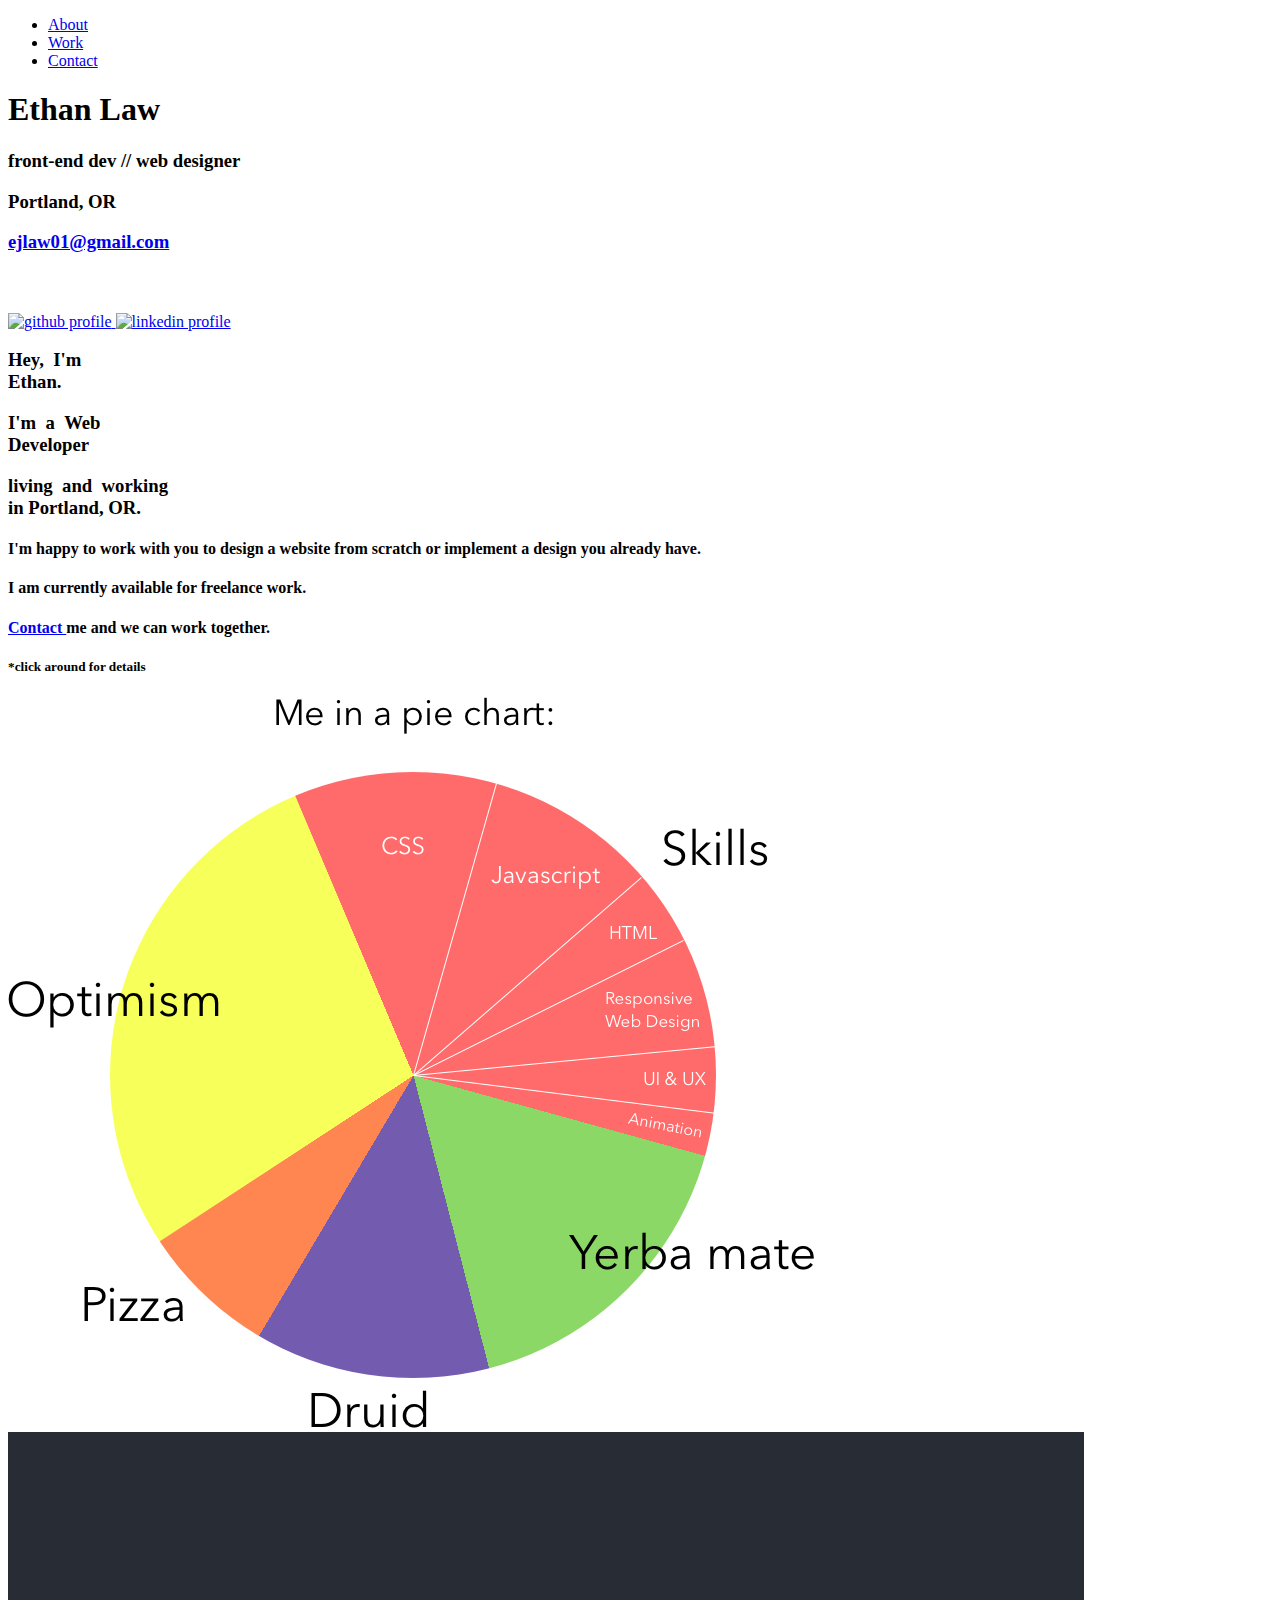
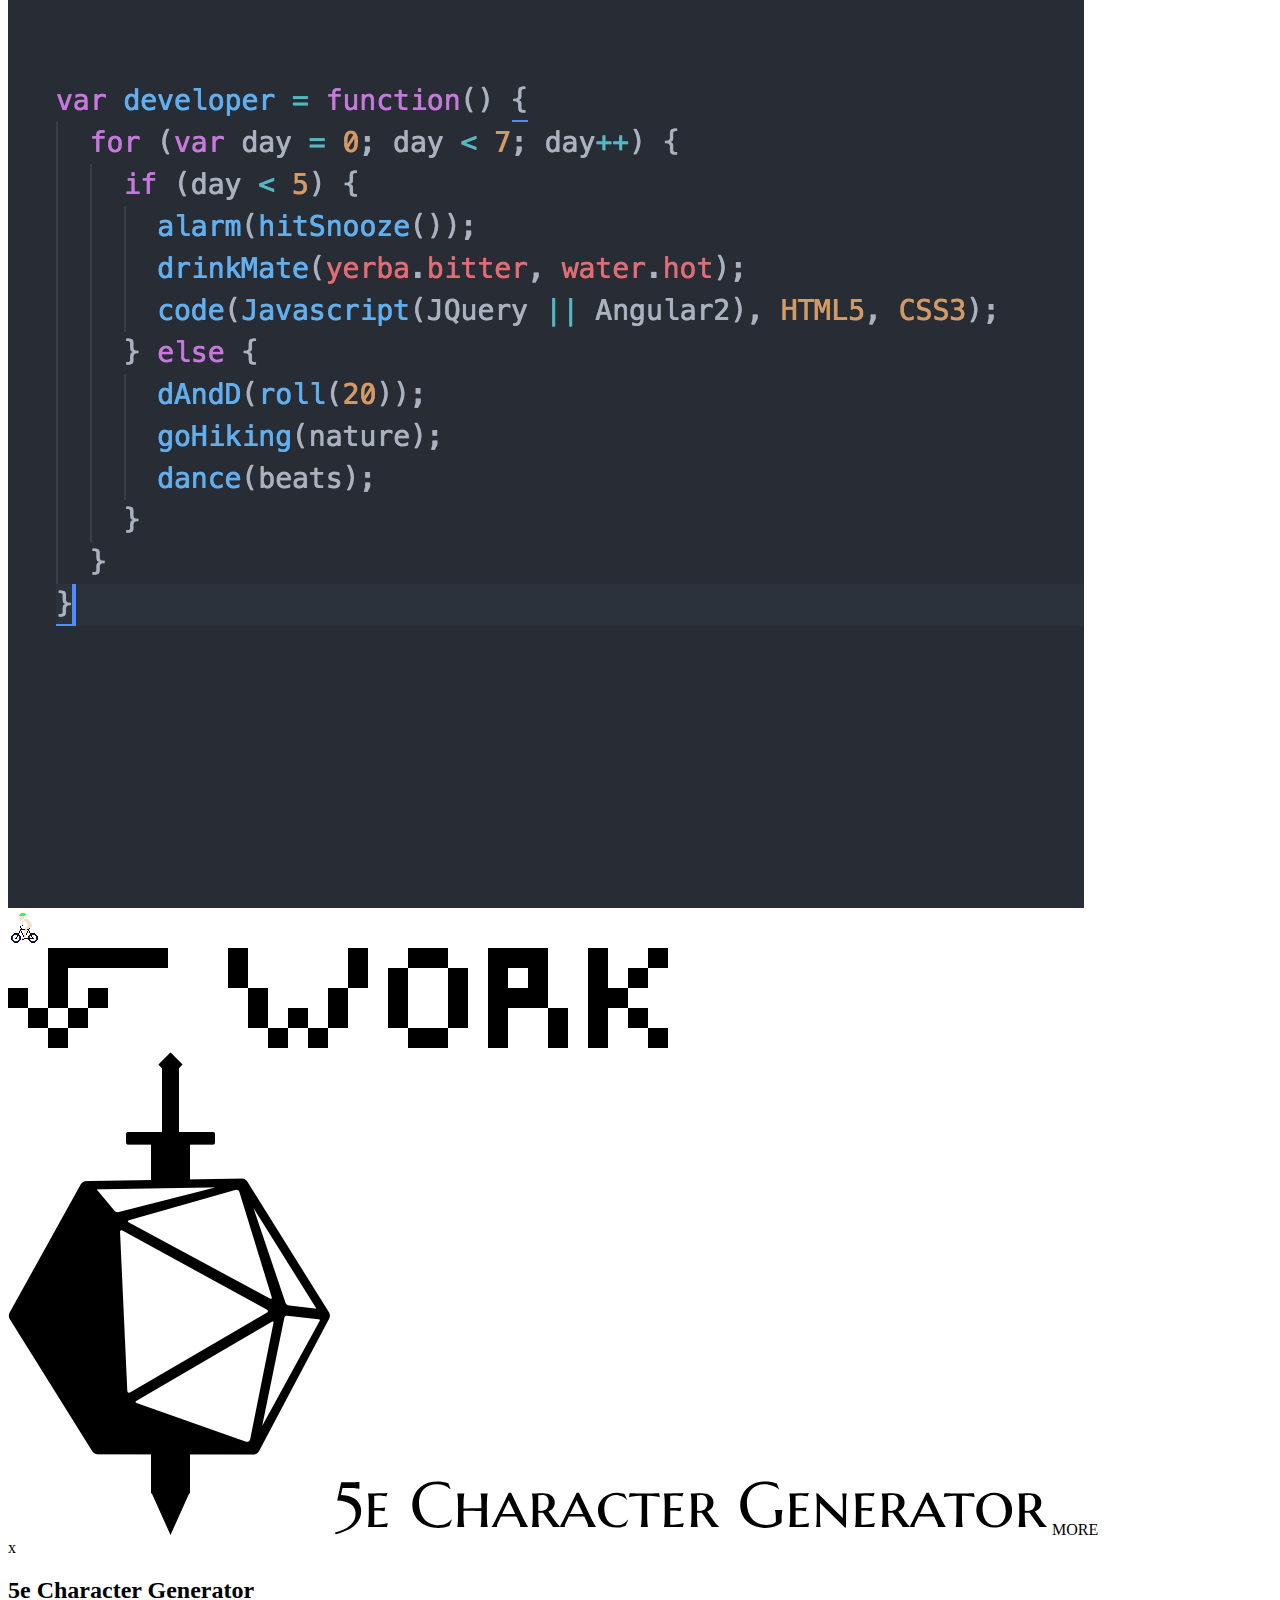
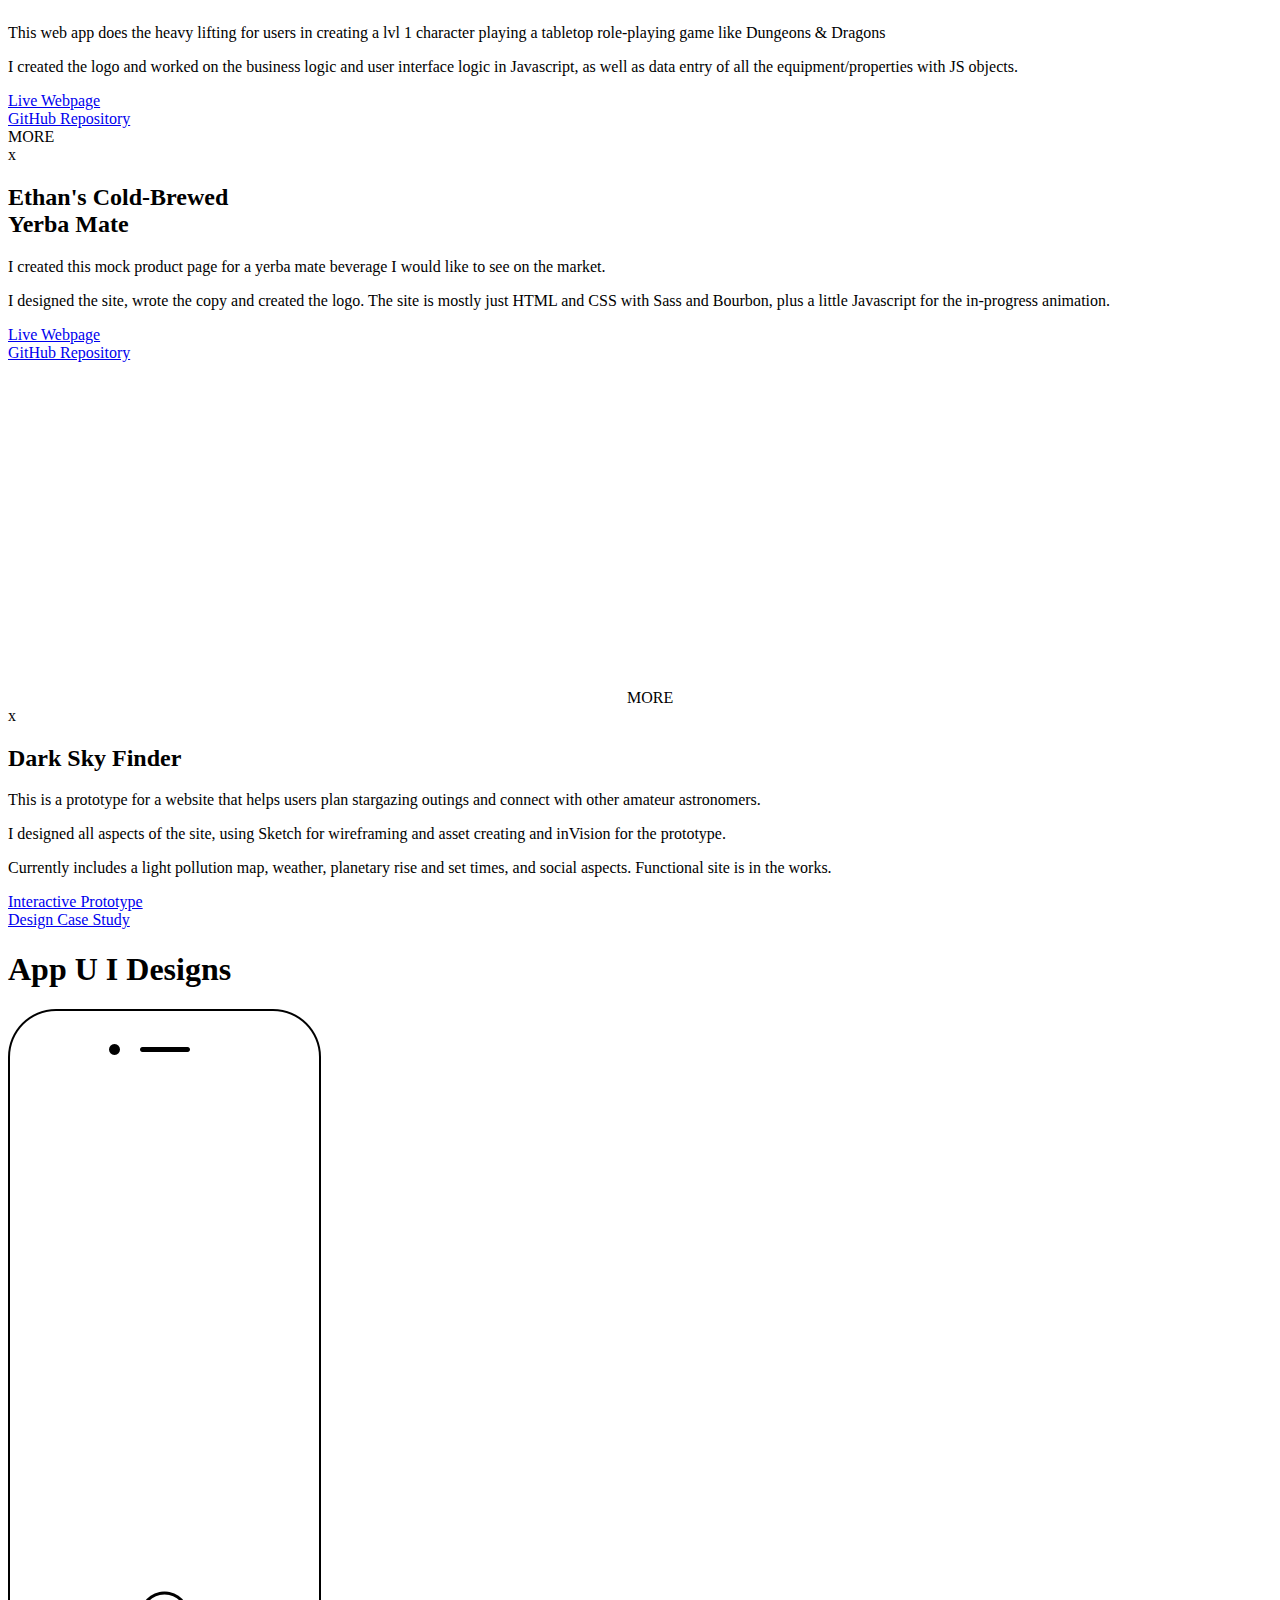
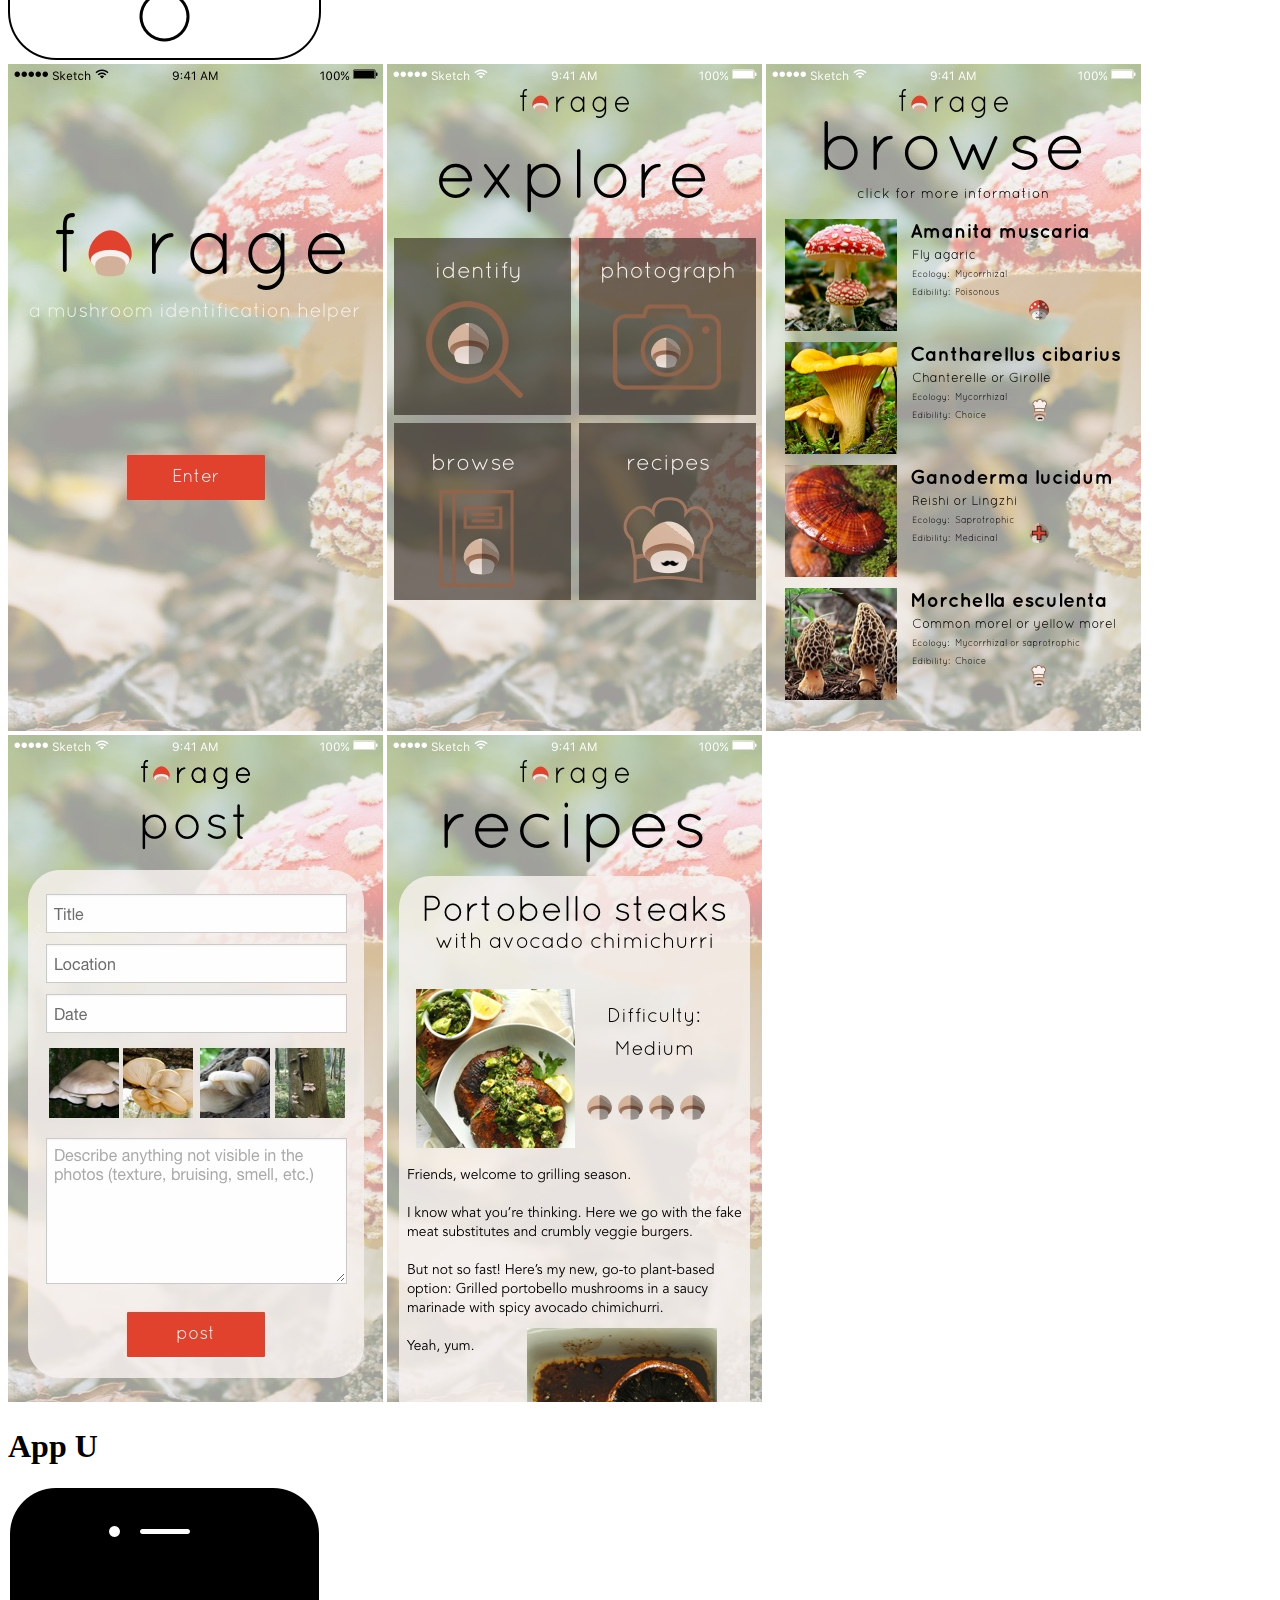
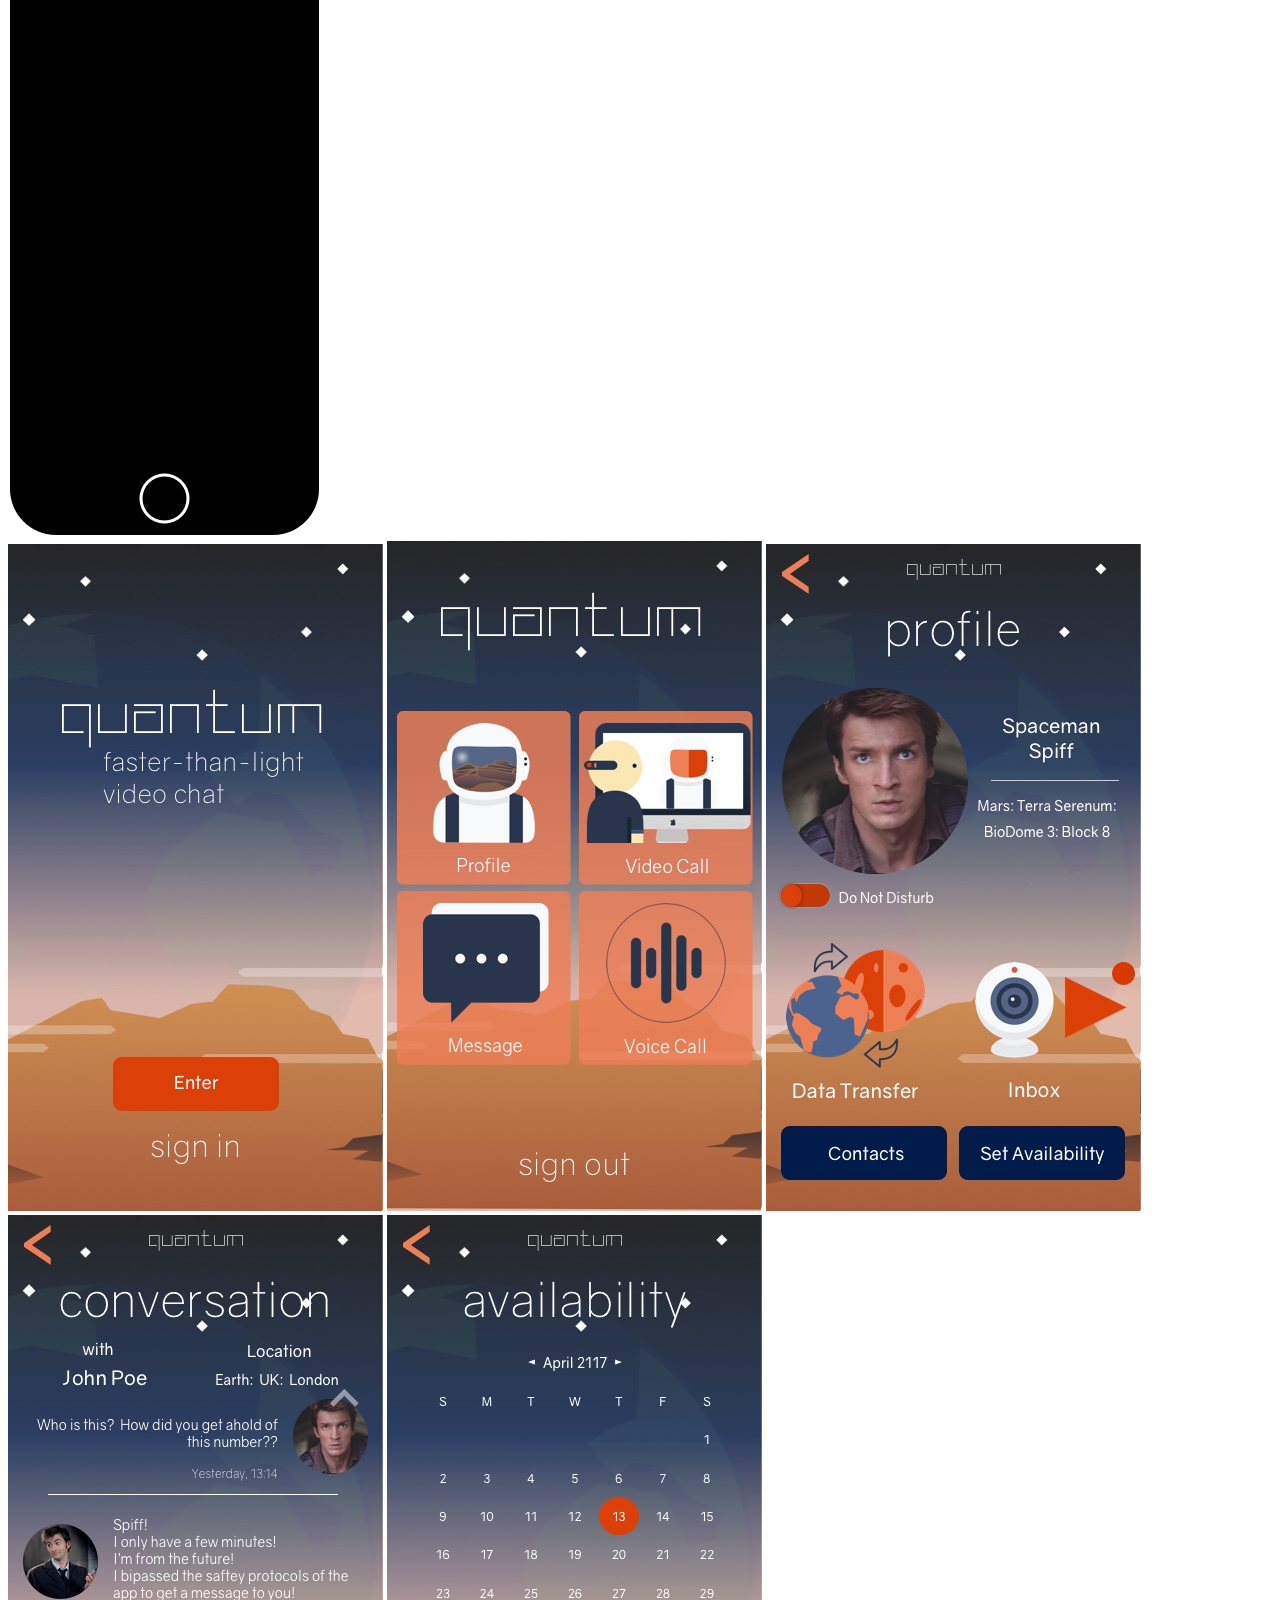
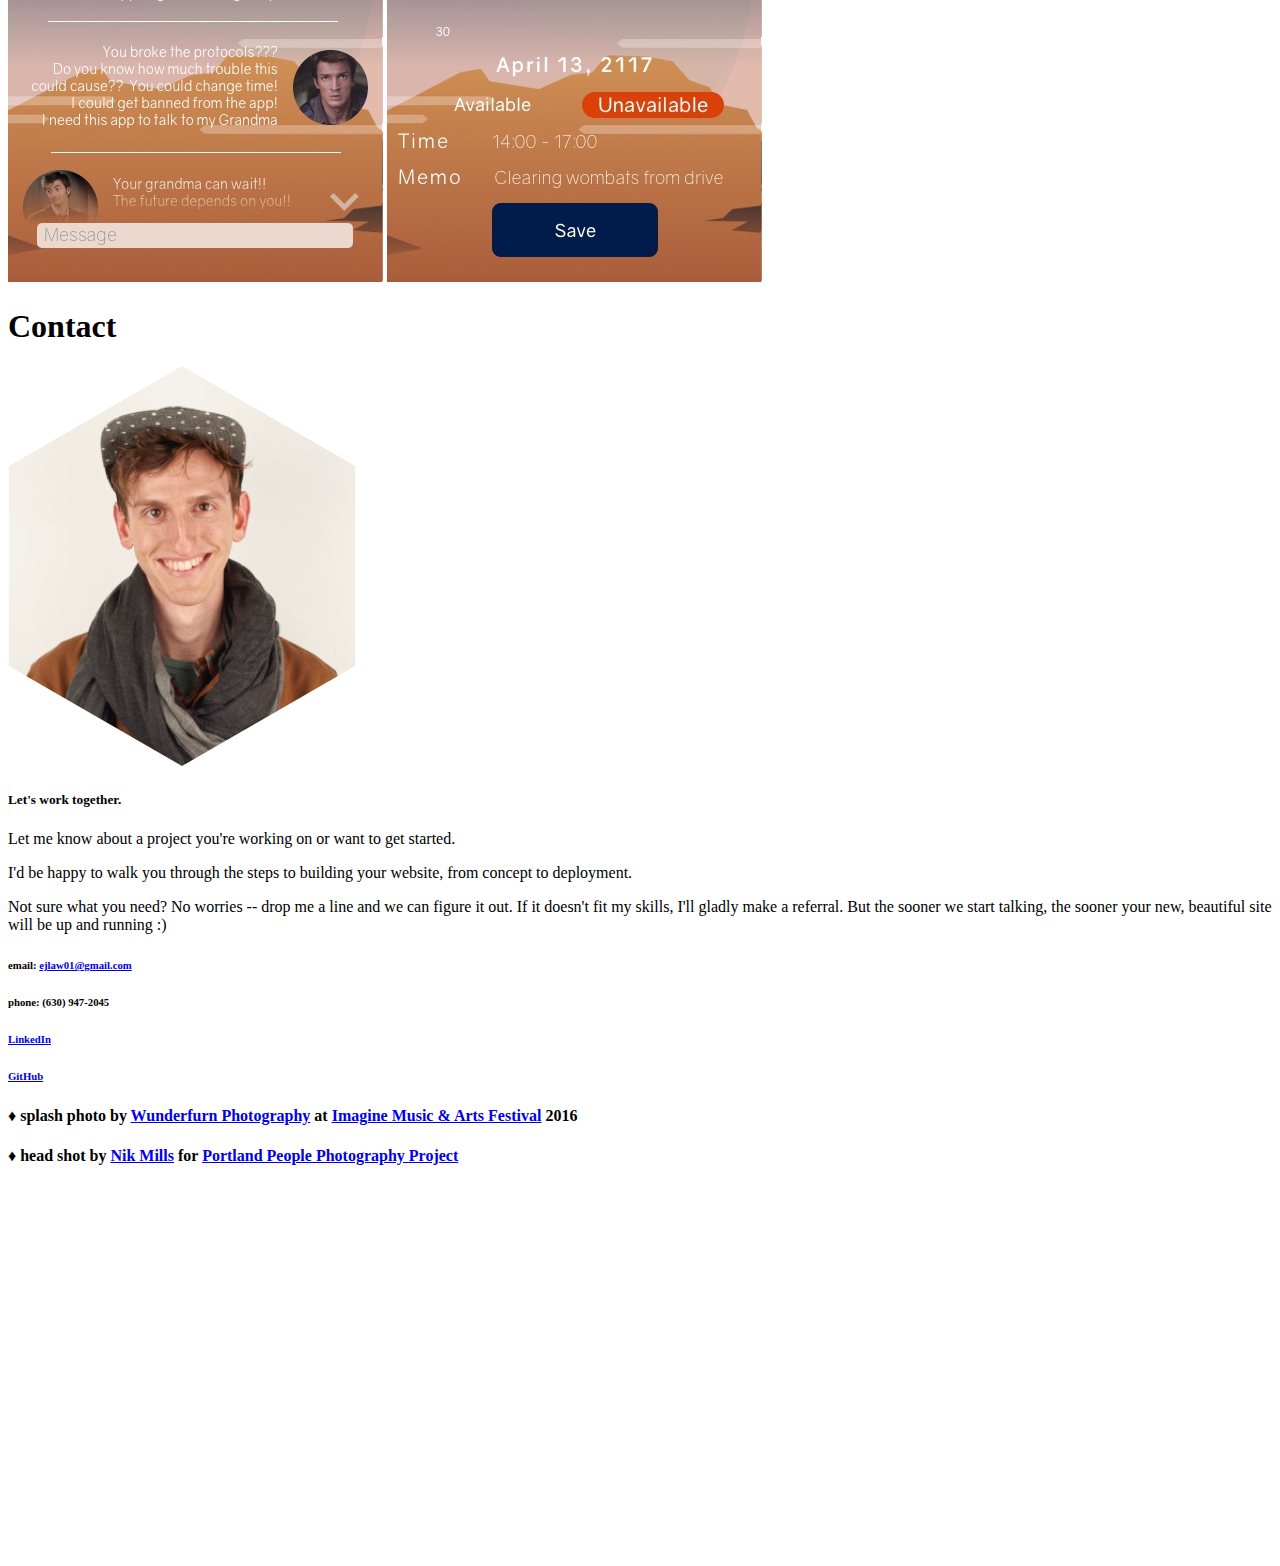
==== commit d4465205: "add photo credits" ====
--- a/portfolio/index.html
+++ b/portfolio/index.html
@@ -206,17 +206,46 @@
         </div>
       </div>
       <div class="footer" id="footer">
+        <div class="footer-right">
+          <h1>Contact</h1>
+        </div>
+        <div class="footer-center">
+          <img src="img/prof-hex.png" alt="picture of me, the developer">
+        </div>
         <div class="footer-left">
           <div class="contact-text">
             <h5>Let's work together.</h5>
             <p>Let me know about a project you're working on or want to get started.</p>
-          </div>
-        </div>
-        <div class="footer-center">
-          <img src="img/prof-hex.png" alt="picture of me, the developer">
-        </div>
-        <div class="footer-right">
-          <h1>Contact</h1>
+            <p>I'd be happy to walk you through the steps to building your website, from concept to deployment.</p>
+            <p>Not sure what you need? No worries -- drop me a line and we can figure it out. If it doesn't fit my skills, I'll gladly make a referral. But the sooner we start talking, the sooner your new, beautiful site will be up and running :)</p>
+            <h6>email:
+              <a href="mailto:ejlaw01@gmail.com">ejlaw01@gmail.com</a>
+            </h6>
+            <h6>phone: (630) 947-2045</h6>
+            <h6 class="footer-link">
+              <a href="https://www.linkedin.com/in/ethan-law" target="_blank">
+                LinkedIn
+              </a>
+            </h6>
+            <h6 class="footer-link">
+              <a href="https://github.com/ejlaw01" target="_blank">
+                GitHub
+              </a>
+            </h6>
+            <div class="credits">
+              <h4>&diams; splash photo by
+                <a href="https://www.facebook.com/WunderfurnPhotography/">Wunderfurn Photography</a>
+                at
+                <a href="http://imagineorcasisland.com">Imagine Music &amp; Arts Festival</a>
+                2016
+              </h4>
+              <h4>&diams; head shot by
+                <a href="http://www.nikmills.com">Nik Mills</a>
+                for
+                <a href="http://www.nikmills.com/about/">Portland People Photography Project</a>
+              </h4>
+            </div>
+          </div>
           <img src="img/personal-logo.png" alt="E L">
         </div>
       </div>
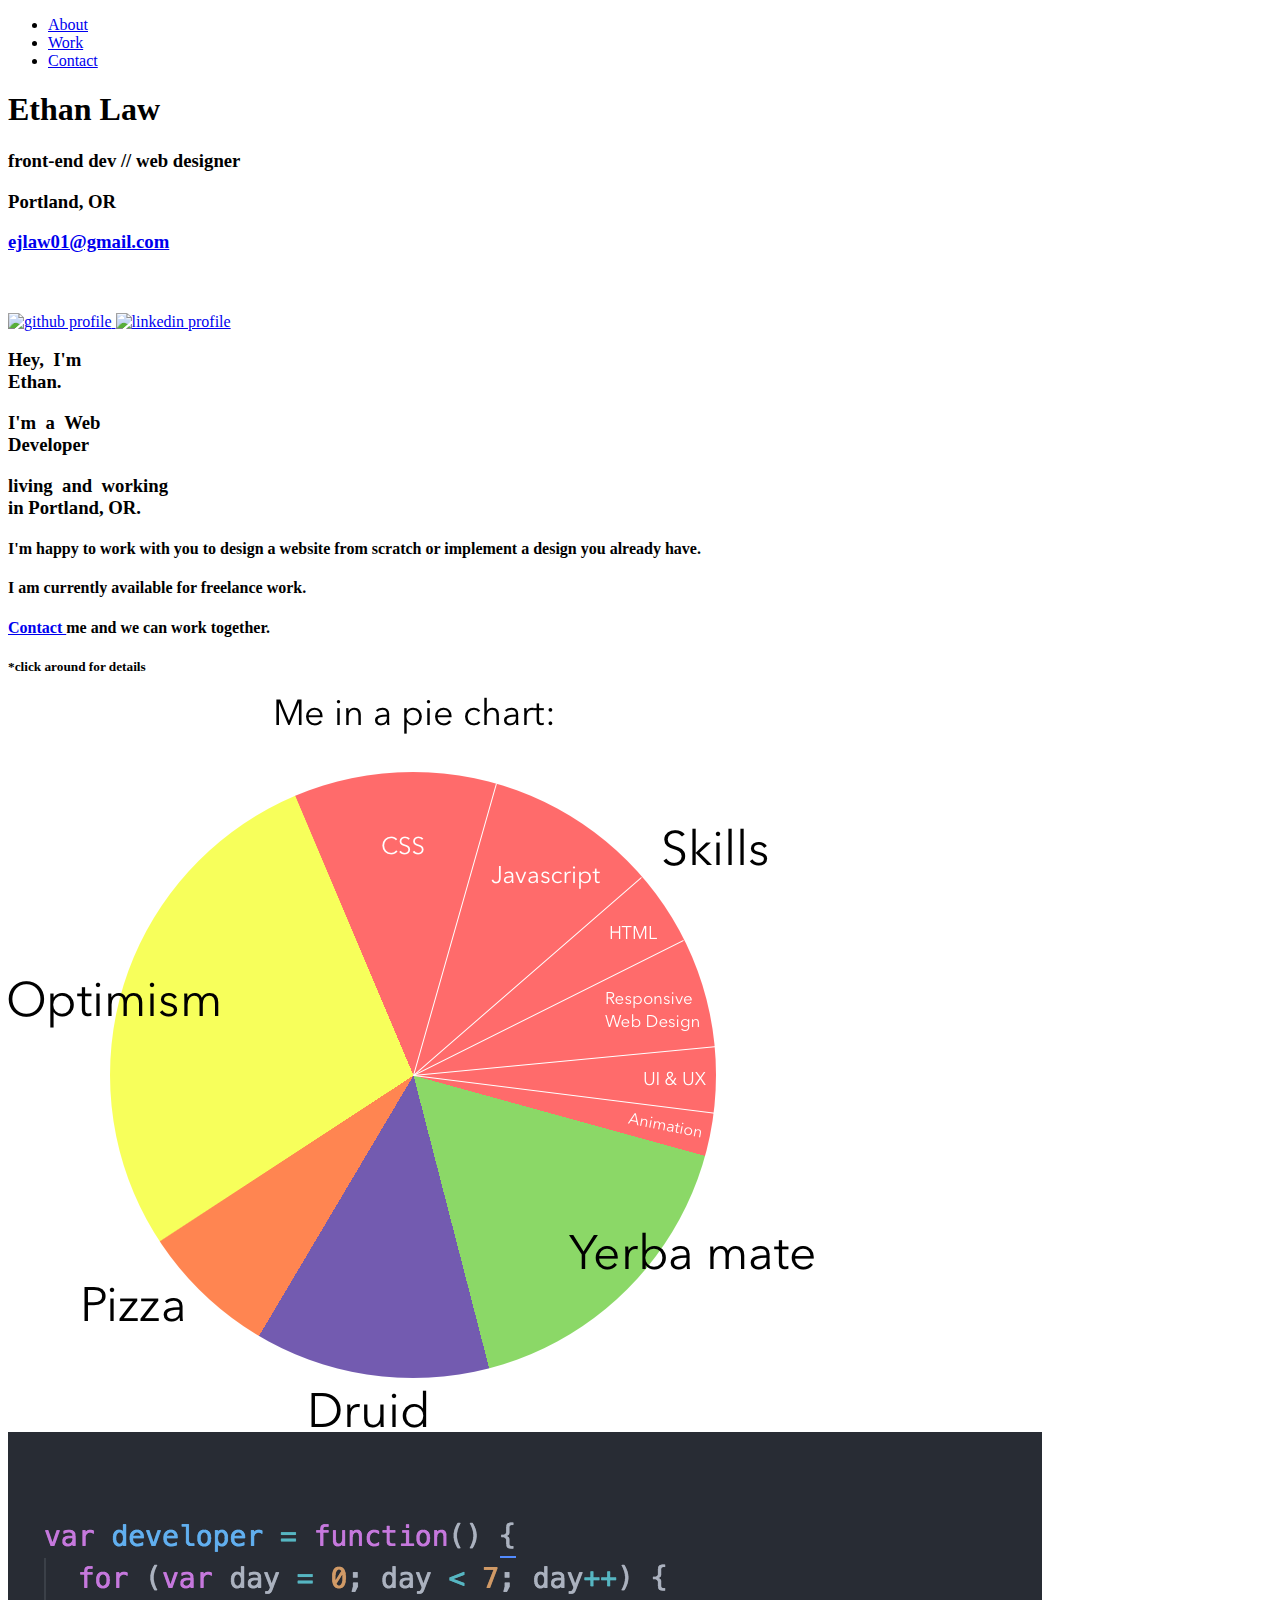
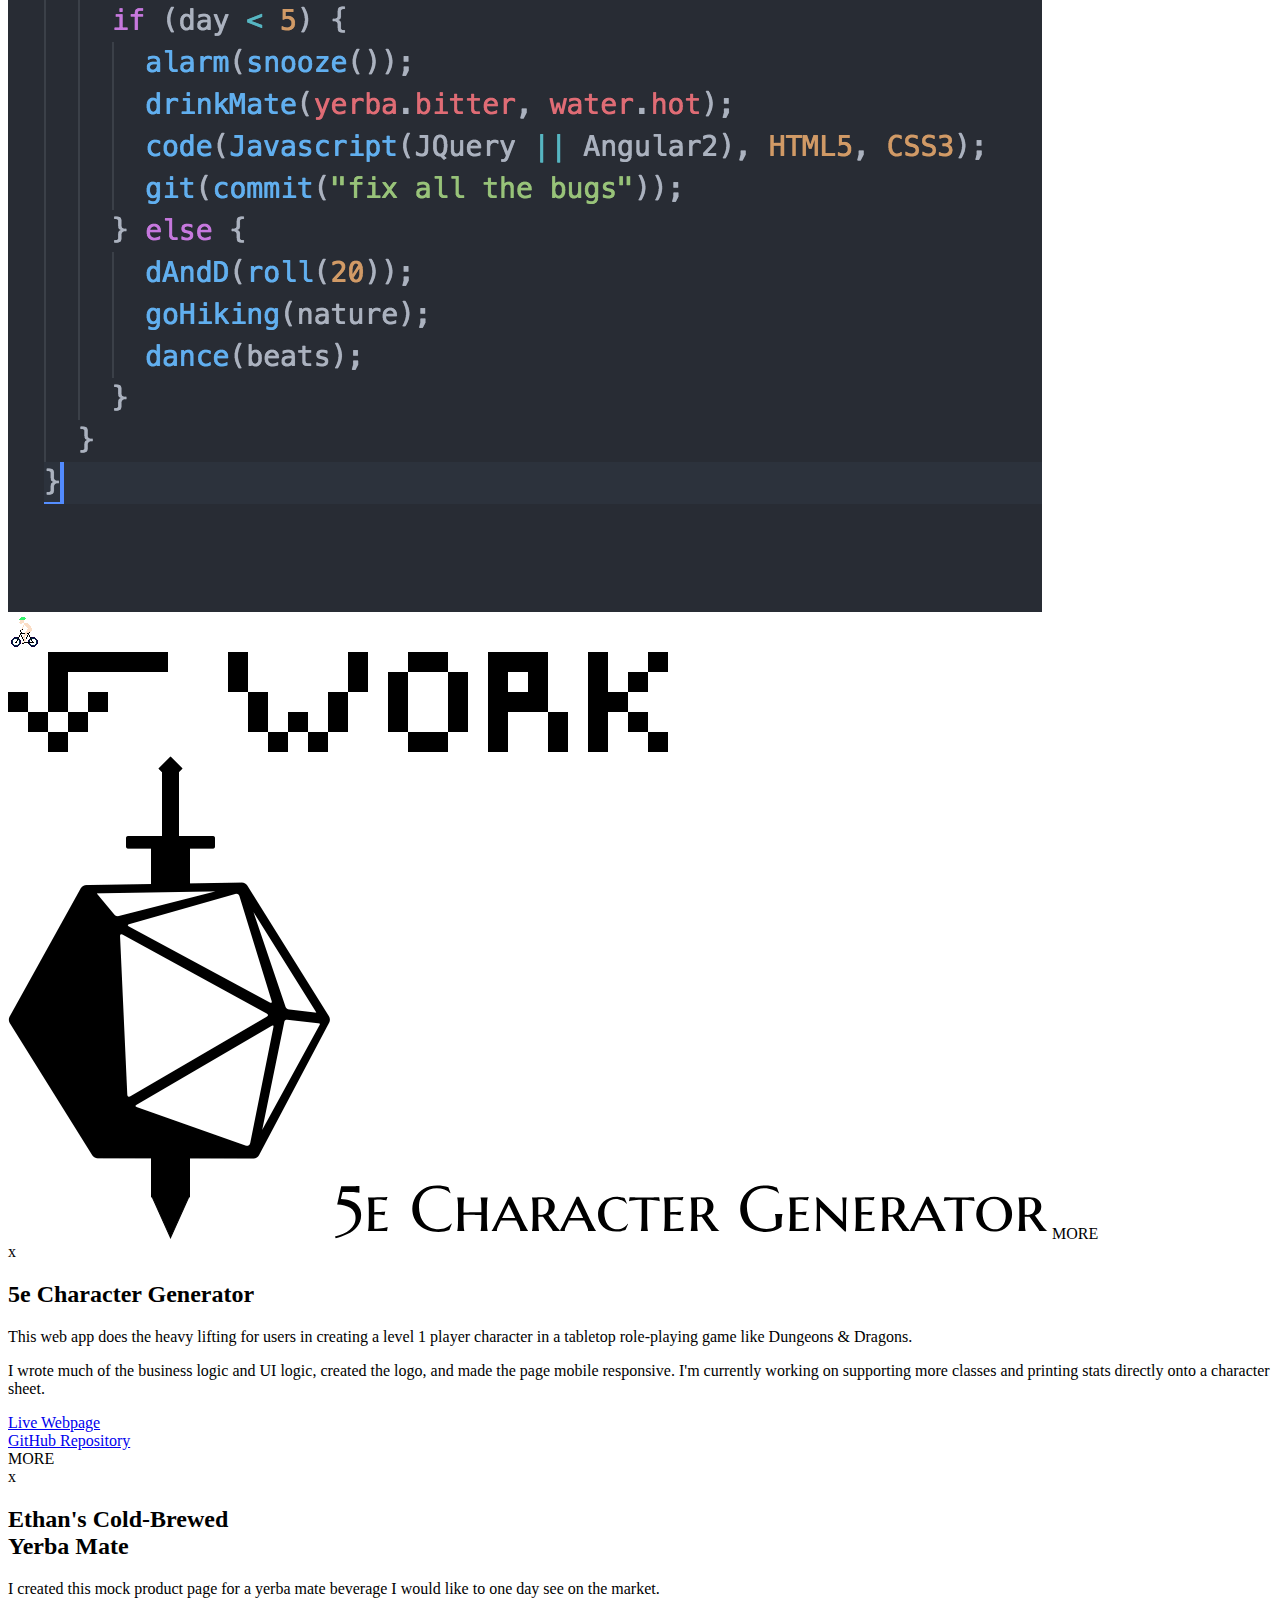
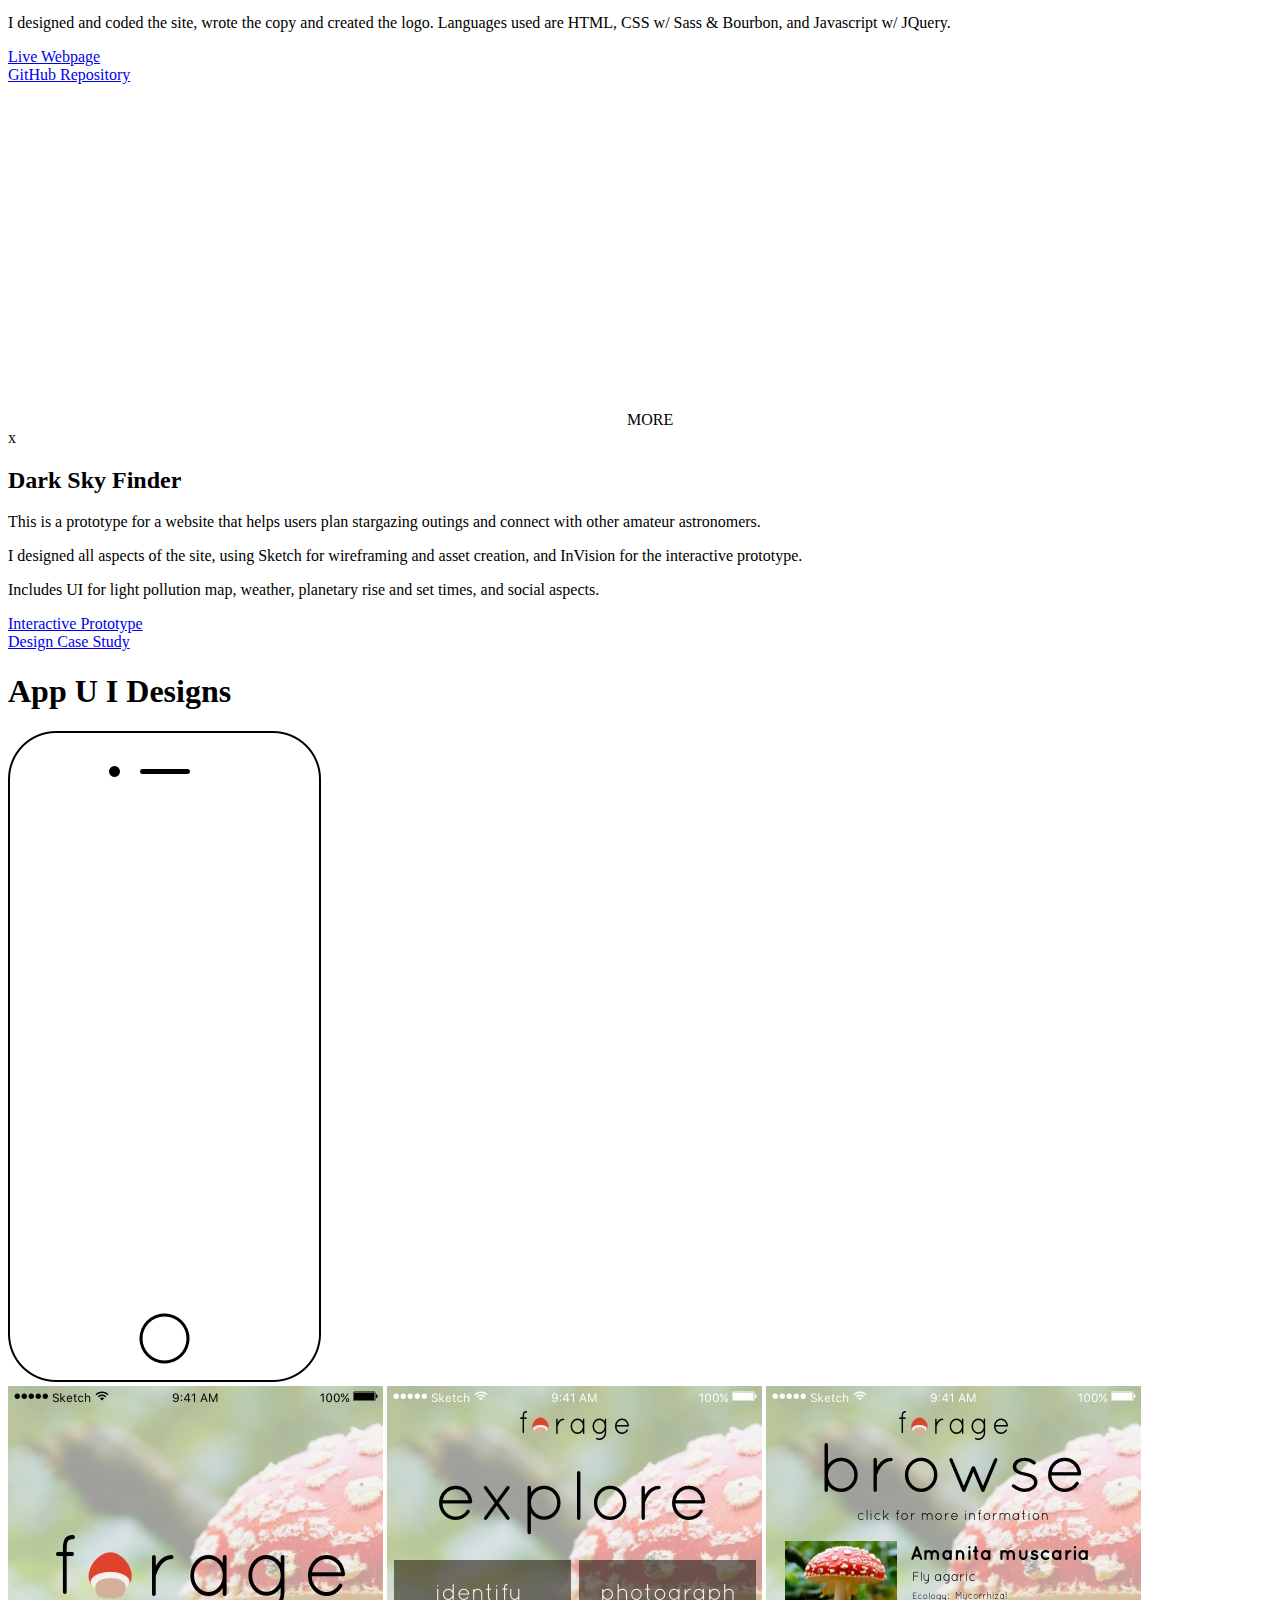
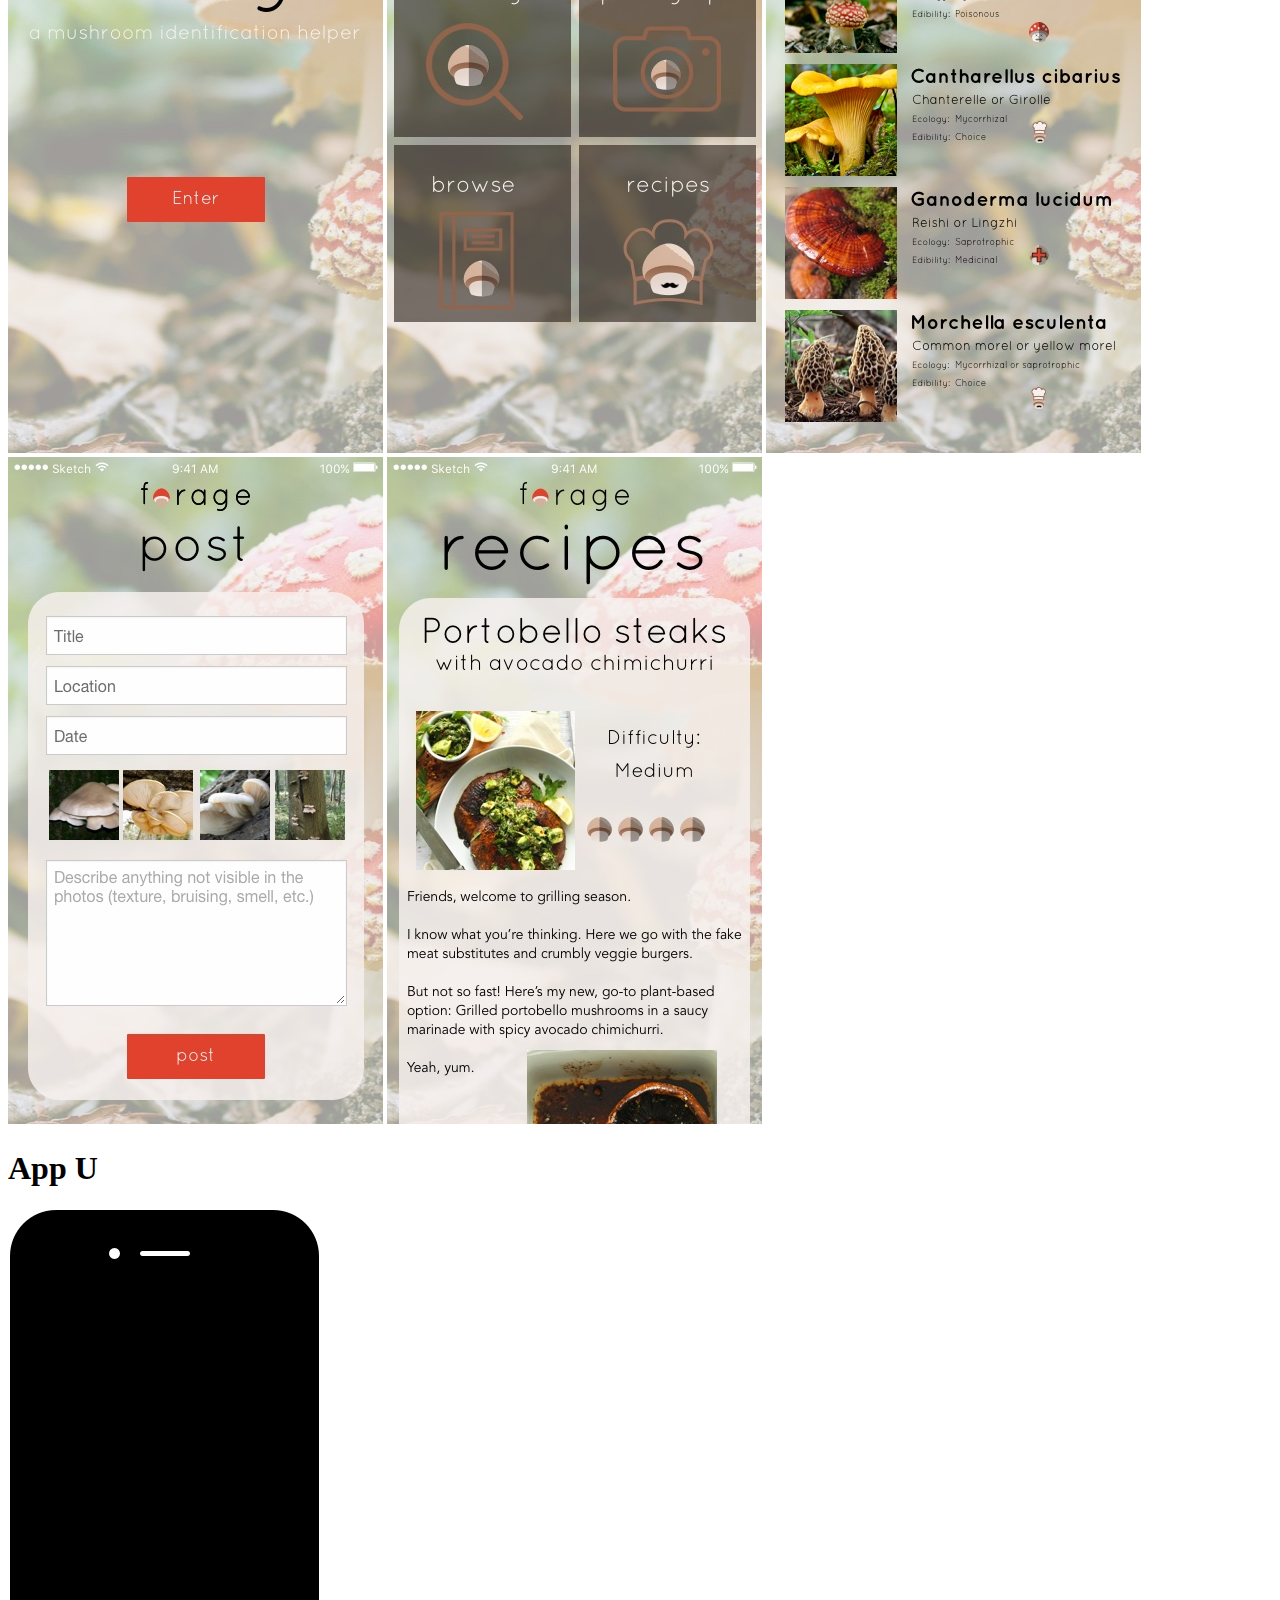
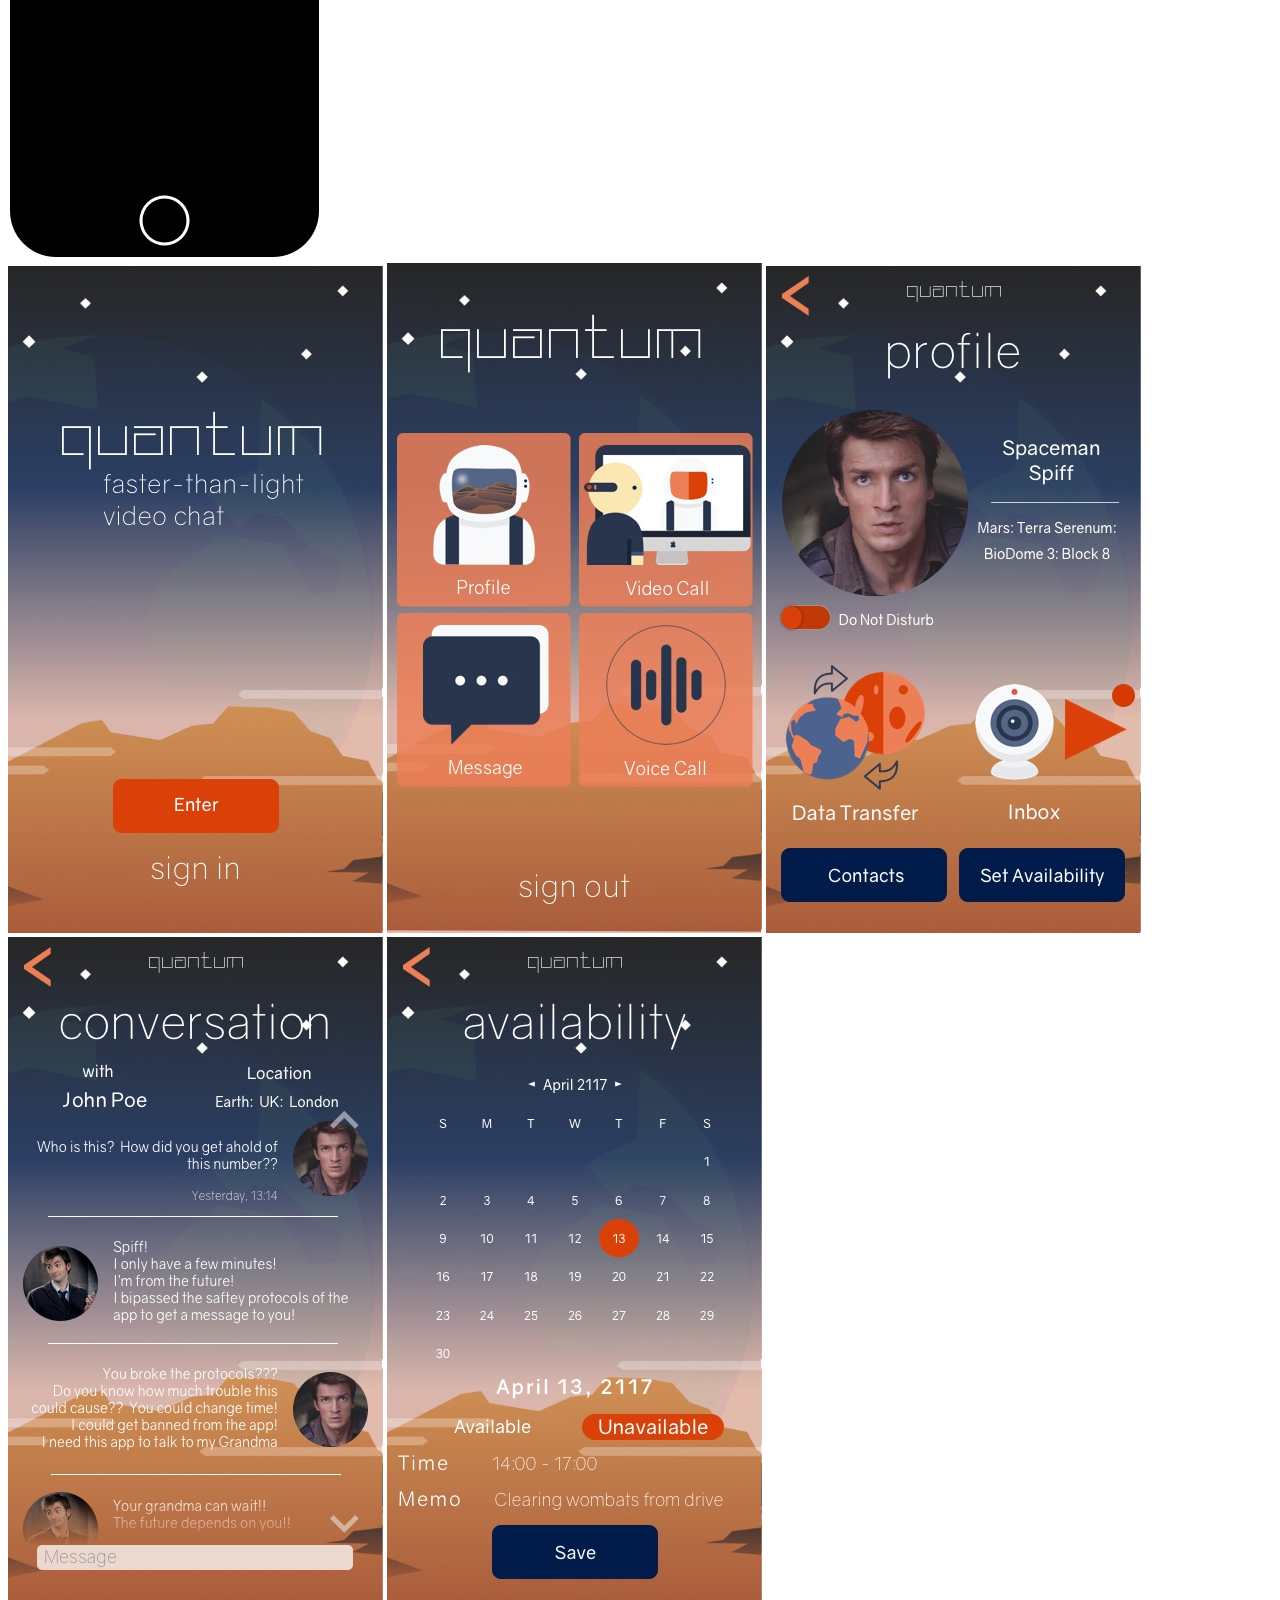
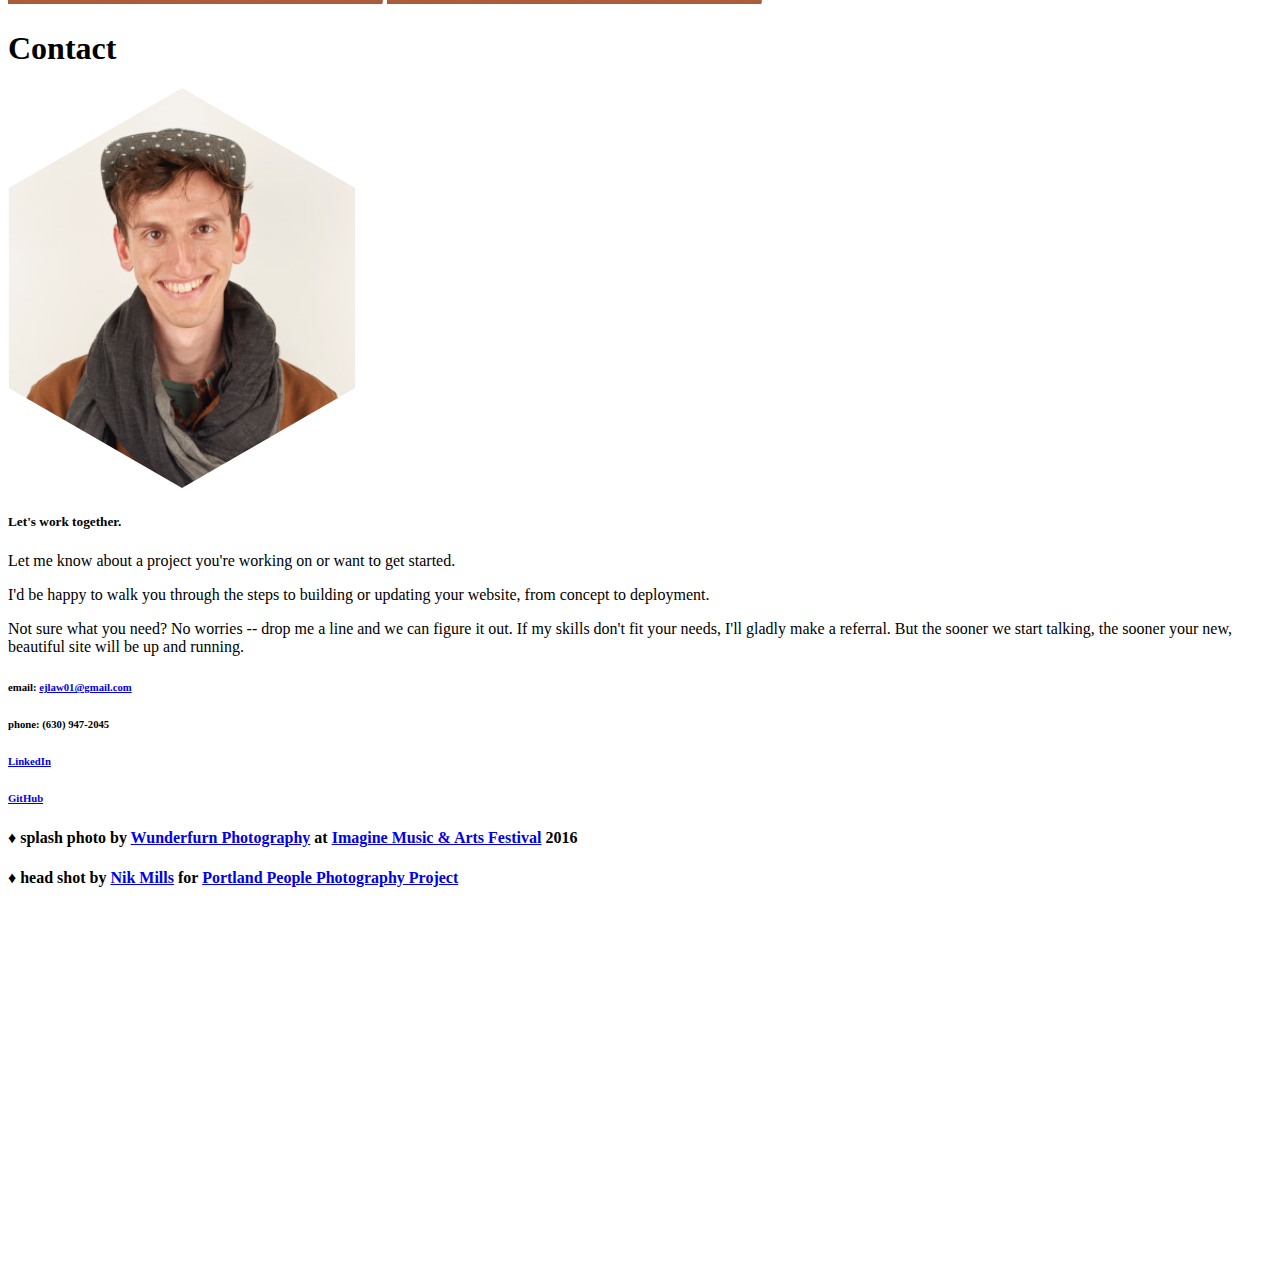
==== commit c2823f47: "touch up copy writing" ====
--- a/portfolio/index.html
+++ b/portfolio/index.html
@@ -67,7 +67,7 @@
                 I am <span class="bold">currently available</span> for freelance work.
               </h4>
               <h4>
-                <a class="bold" href="mailto:ejlaw01@gmail.com">
+                <a class="bold scroll" href="#footer">
                   Contact
                 </a>
                 me and we can work together.
@@ -106,9 +106,8 @@
               <div class="project-content">
                 <div class="project-text">
                   <h2>5e Character Generator</h2>
-                  <p>This web app does the heavy lifting for users in creating a lvl 1 character playing a tabletop role-playing game like Dungeons &amp; Dragons</p>
-                  <p>I created the logo and worked on the business logic and user interface logic in Javascript, as well as data entry of all the equipment/properties with JS objects.</p>
-                  <!-- <p>Future features include supporting more classes, automatically generating backgrounds, and printing the statistics directly onto a character sheet.</p> -->
+                  <p>This web app does the heavy lifting for users in creating a level 1 player character in a tabletop role-playing game like Dungeons &amp; Dragons.</p>
+                  <p>I wrote much of the business logic and UI logic, created the logo, and made the page mobile responsive. I'm currently working on supporting more classes and printing stats directly onto a character sheet.</p>
                   <a class="underline" href="https://newkirks.github.io/Character-Generator" target="_blank">
                     Live Webpage
                   </a>
@@ -133,8 +132,8 @@
               <h2>Ethan's Cold-Brewed<br>Yerba Mate</h2>
               <div class="project-content">
                 <div class="project-text">
-                  <p>I created this mock product page for a yerba mate beverage I would like to see on the market.</p>
-                  <p>I designed the site, wrote the copy and created the logo. The site is mostly just HTML and CSS with Sass and Bourbon, plus a little Javascript for the in-progress animation.</p>
+                  <p>I created this mock product page for a yerba mate beverage I would like to one day see on the market.</p>
+                  <p>I designed and coded the site, wrote the copy and created the logo. Languages used are HTML, CSS w/ Sass &amp; Bourbon, and Javascript w/ JQuery.</p>
                   <a class="underline" href="https://ejlaw01.github.io/cold-brew-mate/" target="_blank">
                     Live Webpage
                   </a>
@@ -162,8 +161,8 @@
               <div class="project-content">
                 <div class="project-text">
                   <p>This is a prototype for a website that helps users plan stargazing outings and connect with other amateur astronomers.</p>
-                  <p>I designed all aspects of the site, using Sketch for wireframing and asset creating and inVision for the prototype.</p>
-                  <p> Currently includes a light pollution map, weather, planetary rise and set times, and social aspects.  Functional site is in the works.</p>
+                  <p>I designed all aspects of the site, using Sketch for wireframing and asset creation, and InVision for the interactive prototype.</p>
+                  <p> Includes UI for light pollution map, weather, planetary rise and set times, and social aspects.</p>
                   <a class="underline" href="https://invis.io/3B8PRB4S6#/191302520_Desktop_HD" target="_blank">
                     Interactive Prototype
                   </a>
@@ -216,8 +215,8 @@
           <div class="contact-text">
             <h5>Let's work together.</h5>
             <p>Let me know about a project you're working on or want to get started.</p>
-            <p>I'd be happy to walk you through the steps to building your website, from concept to deployment.</p>
-            <p>Not sure what you need? No worries -- drop me a line and we can figure it out. If it doesn't fit my skills, I'll gladly make a referral. But the sooner we start talking, the sooner your new, beautiful site will be up and running :)</p>
+            <p>I'd be happy to walk you through the steps to building or updating your website, from concept to deployment.</p>
+            <p>Not sure what you need? No worries -- drop me a line and we can figure it out. If my skills don't fit your needs, I'll gladly make a referral. But the sooner we start talking, the sooner your new, beautiful site will be up and running.</p>
             <h6>email:
               <a href="mailto:ejlaw01@gmail.com">ejlaw01@gmail.com</a>
             </h6>
@@ -234,15 +233,15 @@
             </h6>
             <div class="credits">
               <h4>&diams; splash photo by
-                <a href="https://www.facebook.com/WunderfurnPhotography/">Wunderfurn Photography</a>
+                <a target="_blank" href="https://www.facebook.com/WunderfurnPhotography/">Wunderfurn Photography</a>
                 at
-                <a href="http://imagineorcasisland.com">Imagine Music &amp; Arts Festival</a>
+                <a target="_blank" href="http://imagineorcasisland.com">Imagine Music &amp; Arts Festival</a>
                 2016
               </h4>
               <h4>&diams; head shot by
-                <a href="http://www.nikmills.com">Nik Mills</a>
+                <a target="_blank" href="http://www.nikmills.com">Nik Mills</a>
                 for
-                <a href="http://www.nikmills.com/about/">Portland People Photography Project</a>
+                <a target="_blank" href="http://www.nikmills.com/about/">Portland People Photography Project</a>
               </h4>
             </div>
           </div>
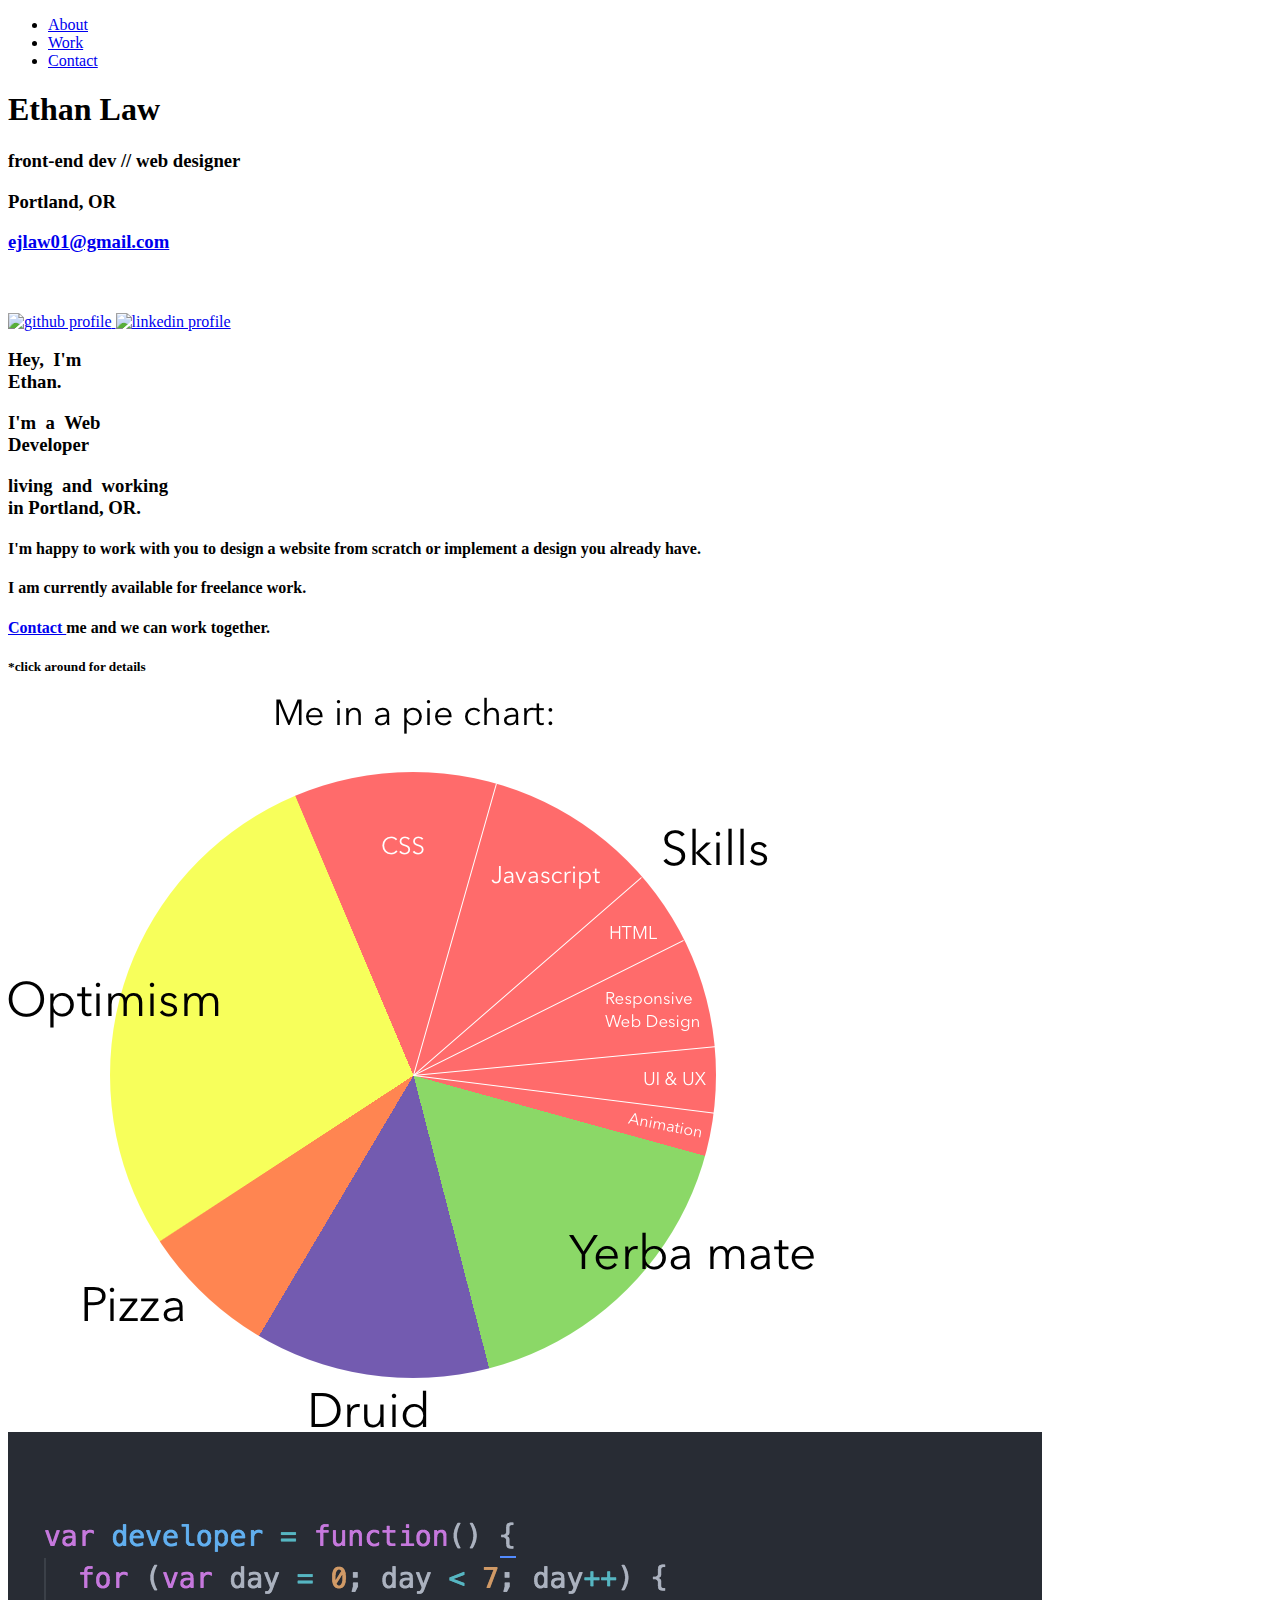
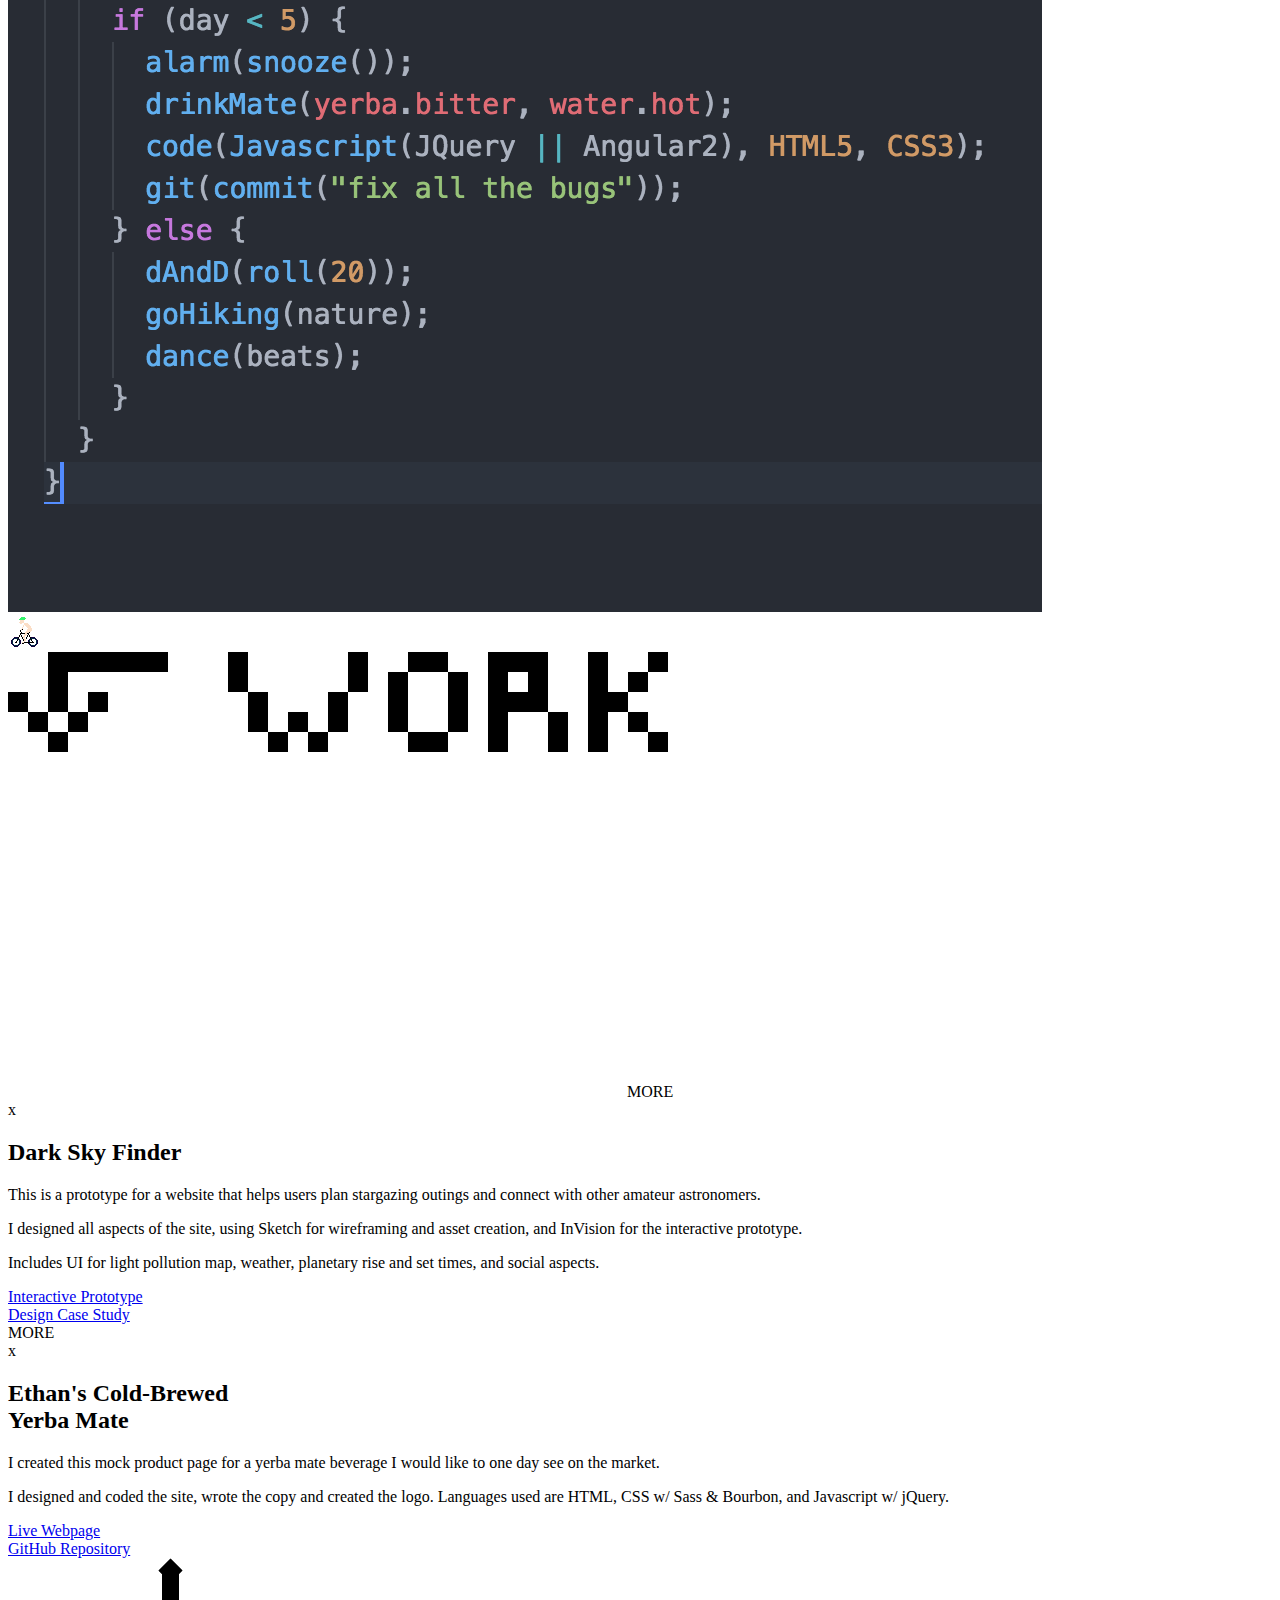
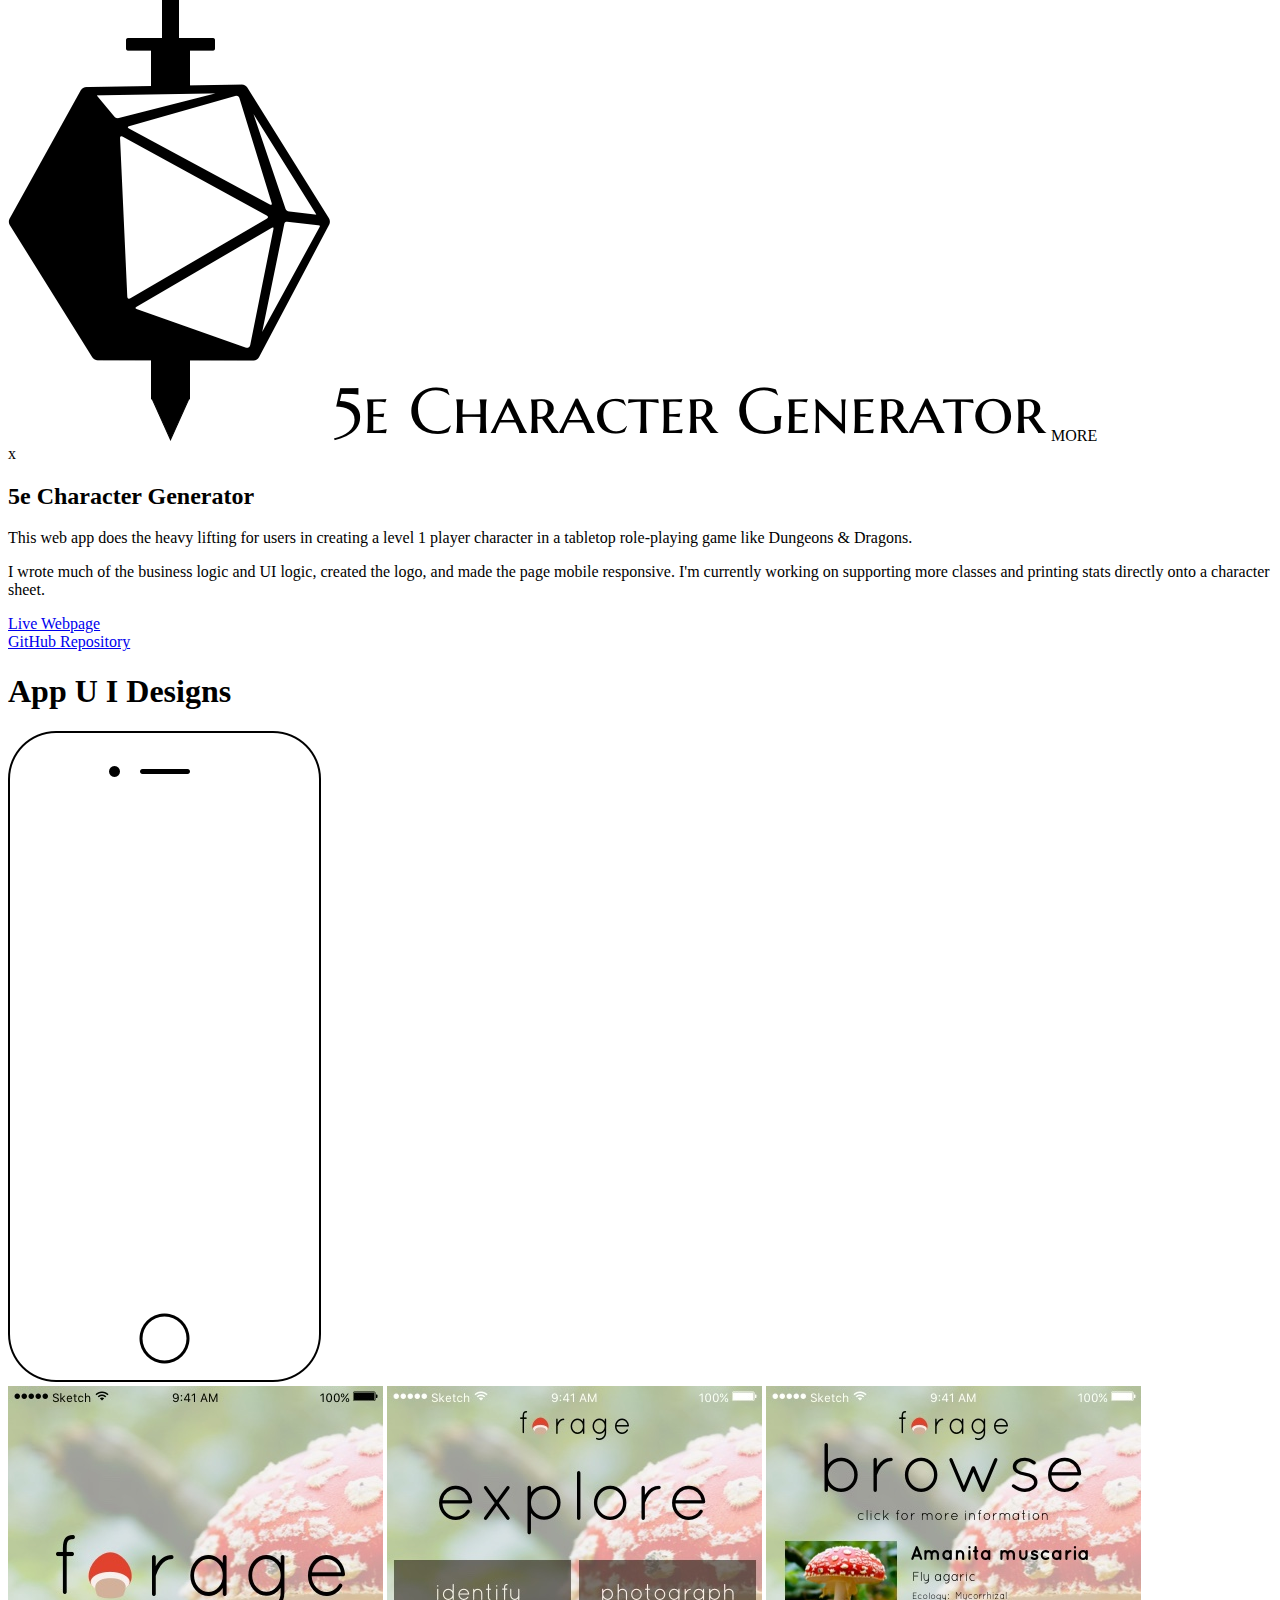
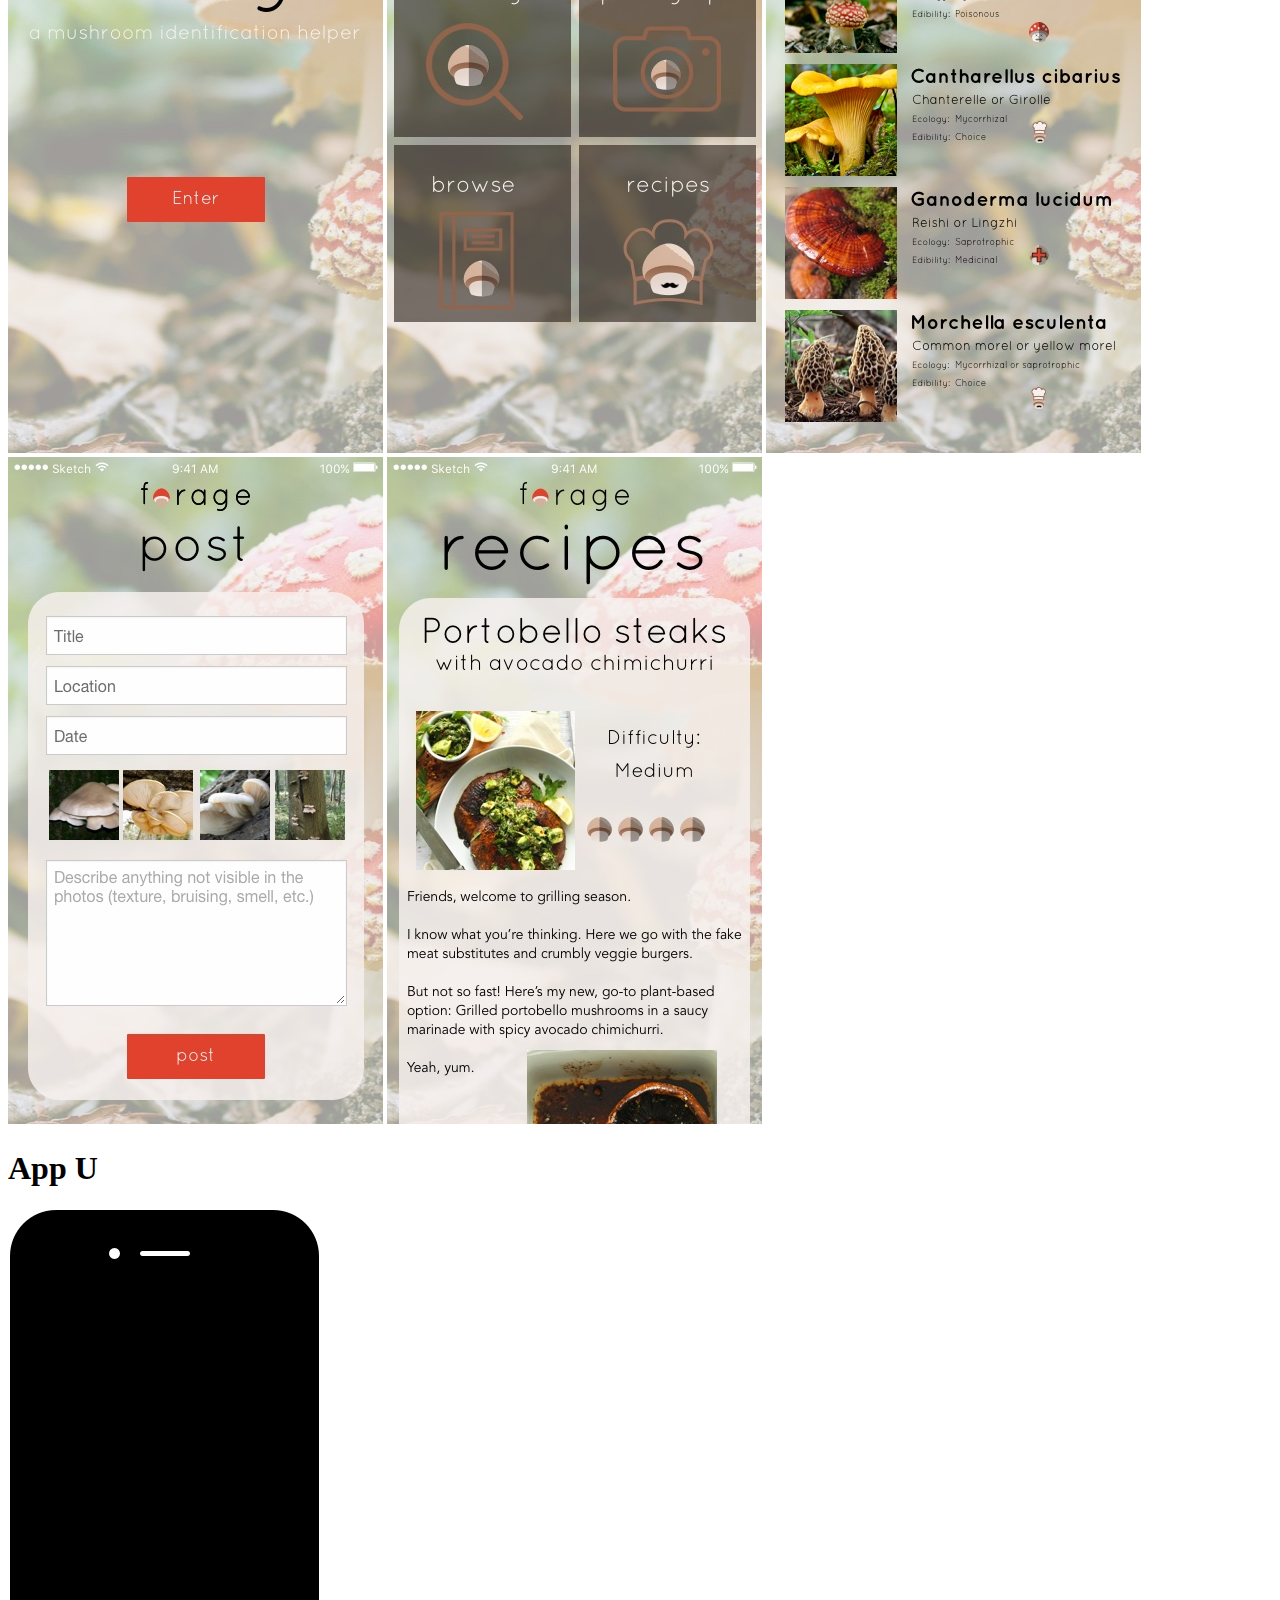
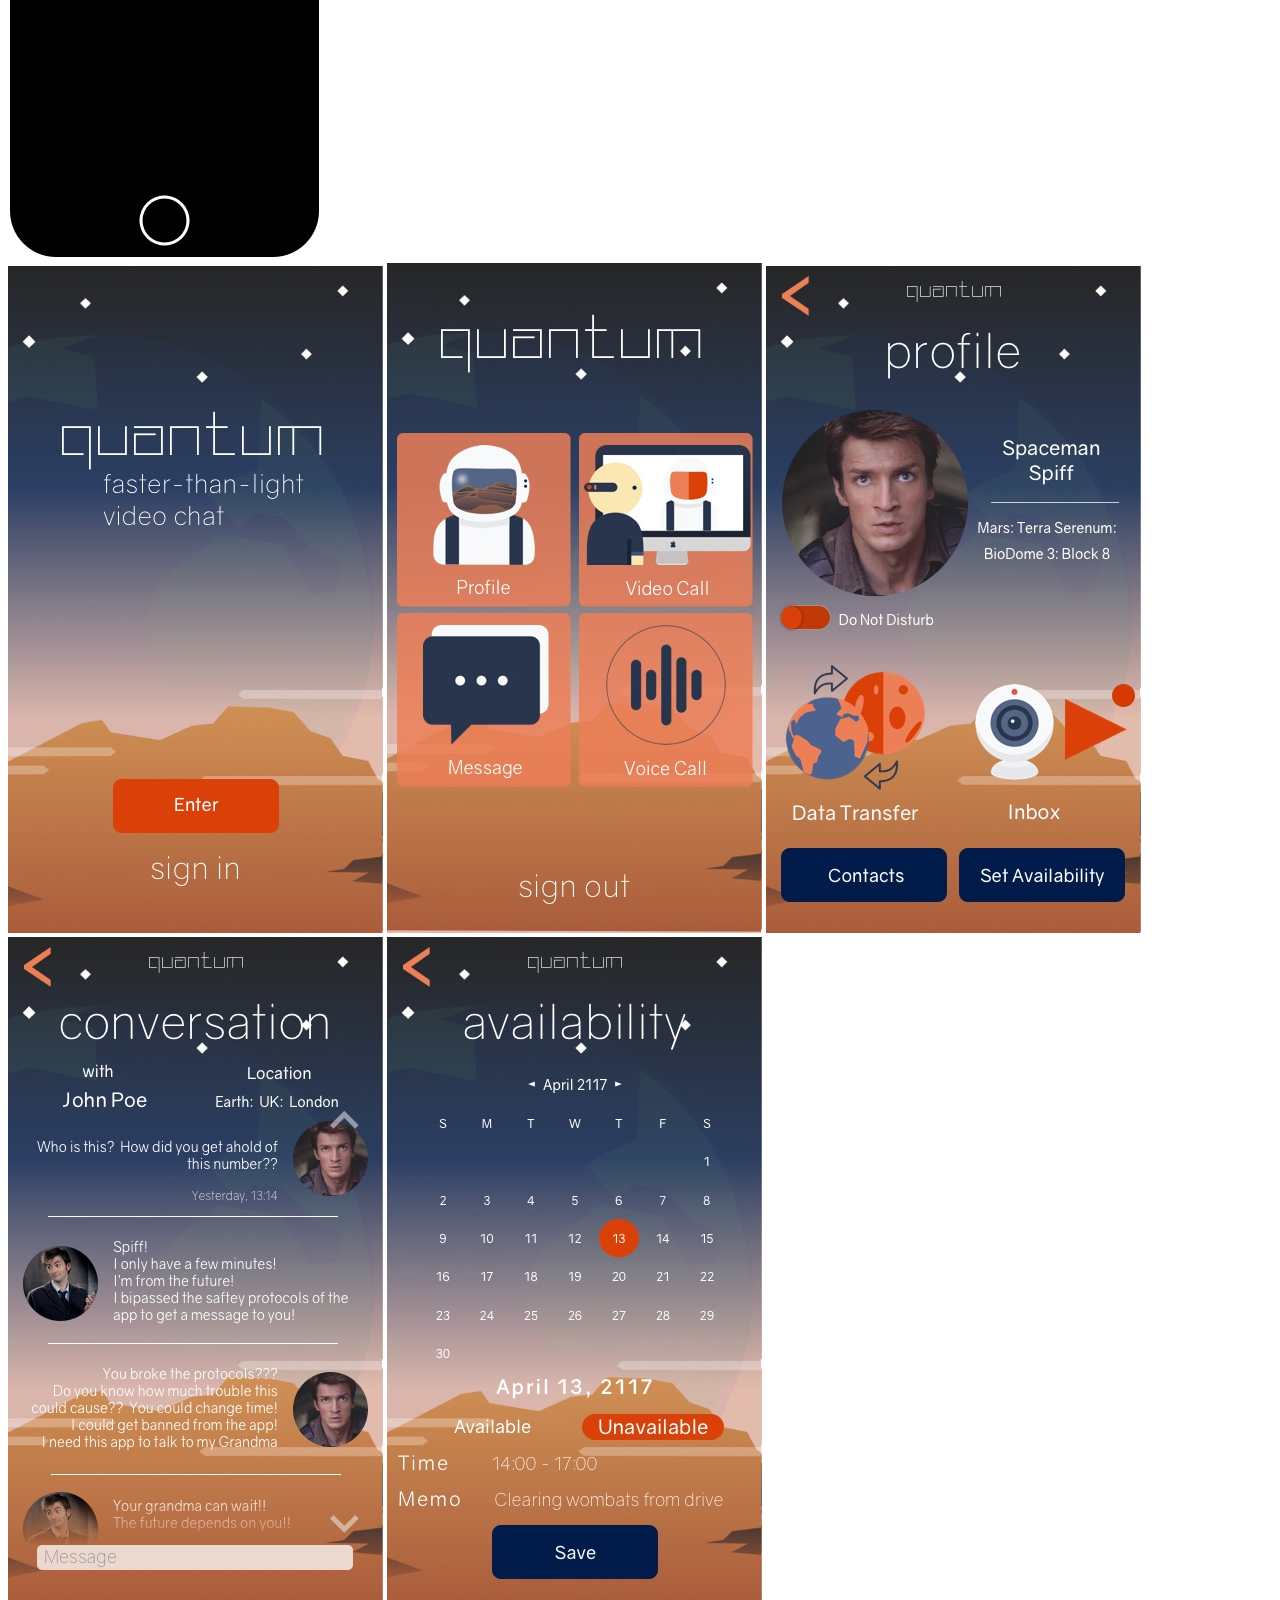
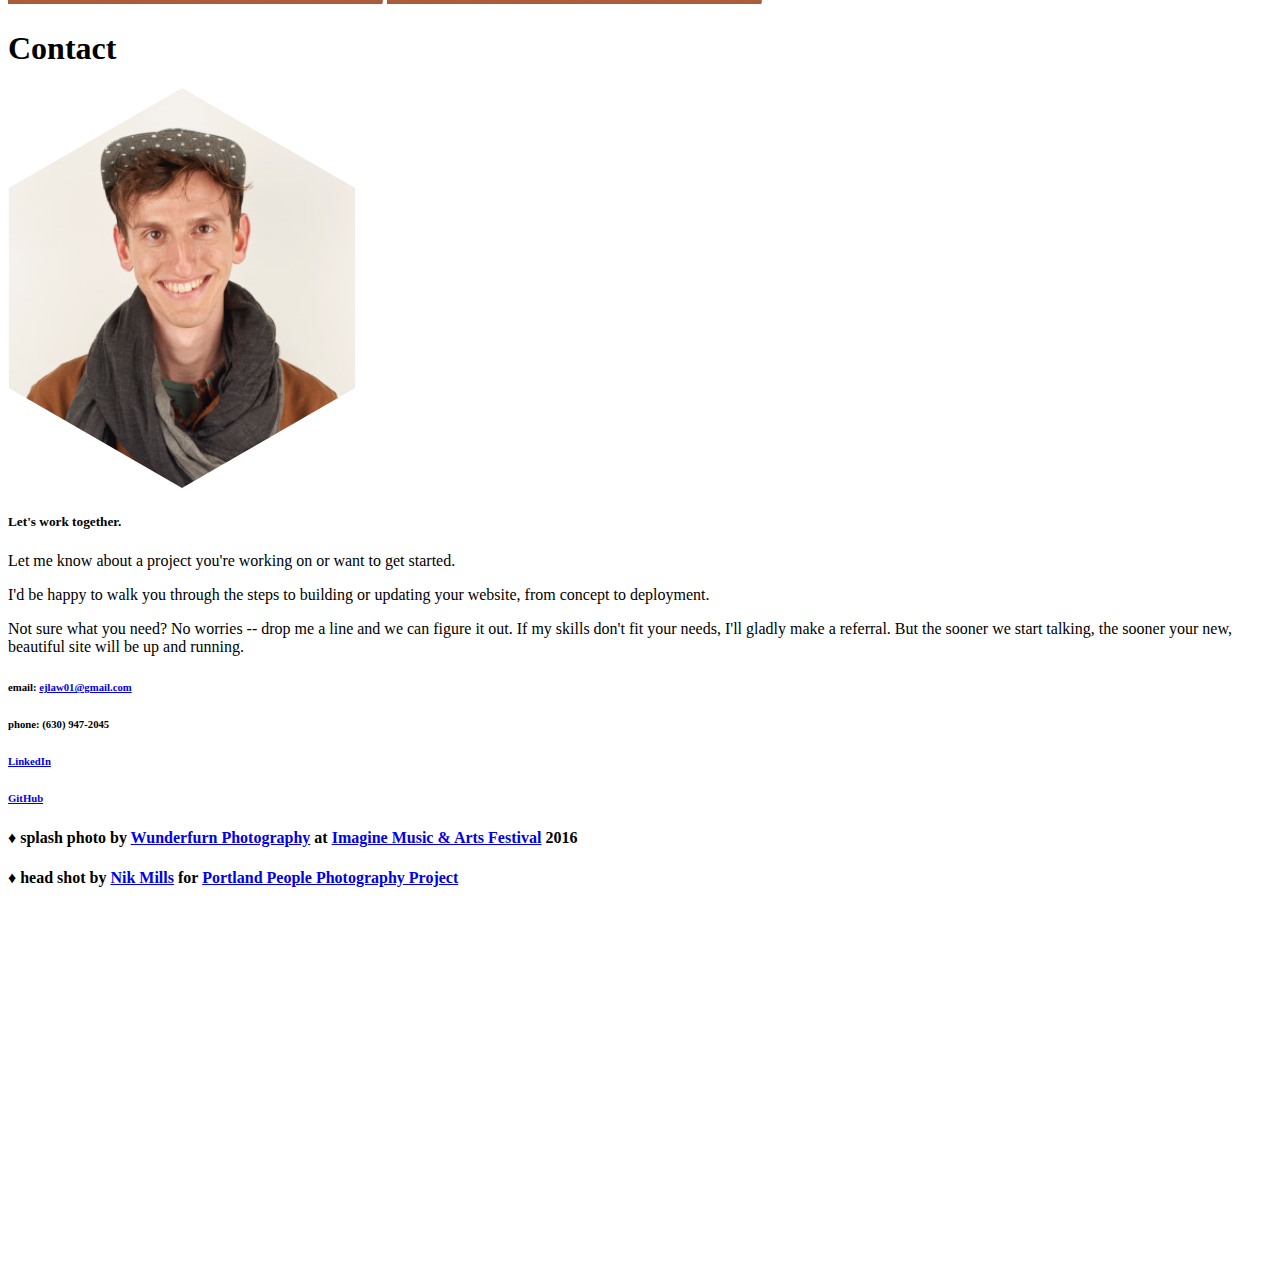
==== commit 94832a9a: "change project name svgs to pngs" ====
--- a/portfolio/index.html
+++ b/portfolio/index.html
@@ -92,66 +92,10 @@
         </a>
       </div>
       <div id="work-section">
-        <div class="project-wrapper light" id="character-generator">
-          <div class="project-title" id="character-generator-title">
-            <img src="img/5e-cg-logo.png" alt="d20">
-            <svg width="714px" height="54px" viewBox="96 1066 714 54" version="1.1" xmlns="http://www.w3.org/2000/svg" xmlns:xlink="http://www.w3.org/1999/xlink">
-                <path d="M96.96875,1117.4375 C99.968765,1116.6875 102.723946,1115.75001 105.234375,1114.625 C107.744804,1113.49999 109.916657,1112.17188 111.75,1110.64062 C113.583343,1109.10937 115.010412,1107.36459 116.03125,1105.40625 C117.052088,1103.44791 117.5625,1101.27085 117.5625,1098.875 C117.5625,1096.49999 117.083338,1094.47917 116.125,1092.8125 C115.166662,1091.14583 113.859383,1089.78126 112.203125,1088.71875 C110.546867,1087.65624 108.59897,1086.875 106.359375,1086.375 C104.11978,1085.875 101.729179,1085.60417 99.1875,1085.5625 L103.21875,1067.1875 L109.1875,1067.1875 C110.958342,1067.1875 112.505202,1067.18229 113.828125,1067.17188 C115.151048,1067.16146 116.291662,1067.15104 117.25,1067.14062 C118.208338,1067.13021 119.010413,1067.11458 119.65625,1067.09375 C120.302087,1067.07292 120.843748,1067.04167 121.28125,1067 L121.40625,1067 L121.40625,1073.78125 L121.28125,1073.78125 C120.843748,1073.65625 120.302087,1073.54167 119.65625,1073.4375 C119.010413,1073.33333 118.208338,1073.23958 117.25,1073.15625 C116.291662,1073.07292 115.151048,1073.01042 113.828125,1072.96875 C112.505202,1072.92708 110.958342,1072.90625 109.1875,1072.90625 L104.5625,1072.90625 L102.90625,1079.9375 C104.593758,1079.97917 106.260408,1080.14062 107.90625,1080.42188 C109.552092,1080.70313 111.124993,1081.13021 112.625,1081.70312 C114.125007,1082.27604 115.515619,1082.99479 116.796875,1083.85938 C118.078131,1084.72396 119.187495,1085.74479 120.125,1086.92188 C121.062505,1088.09896 121.796872,1089.4427 122.328125,1090.95312 C122.859378,1092.46355 123.125,1094.14582 123.125,1096 C123.125,1098.39585 122.76042,1100.56249 122.03125,1102.5 C121.30208,1104.43751 120.312506,1106.18749 119.0625,1107.75 C117.812494,1109.31251 116.354175,1110.69791 114.6875,1111.90625 C113.020825,1113.11459 111.244801,1114.17708 109.359375,1115.09375 C107.473949,1116.01042 105.53126,1116.80208 103.53125,1117.46875 C101.53124,1118.13542 99.5729262,1118.69791 97.65625,1119.15625 L96.96875,1117.4375 Z M129.90625,1078.40625 C131.947927,1078.40625 134.041656,1078.40104 136.1875,1078.39062 C138.333344,1078.38021 140.322907,1078.35938 142.15625,1078.32812 C143.989593,1078.29687 145.567702,1078.26042 146.890625,1078.21875 C148.213548,1078.17708 149.083331,1078.11458 149.5,1078.03125 L148.28125,1081.40625 C147.718747,1081.26042 147.083337,1081.125 146.375,1081 C145.749997,1080.89583 144.994796,1080.79688 144.109375,1080.70312 C143.223954,1080.60937 142.197923,1080.5625 141.03125,1080.5625 C140.614581,1080.5625 140.135419,1080.57812 139.59375,1080.60938 C139.052081,1080.64063 138.531252,1080.67708 138.03125,1080.71875 C137.447914,1080.76042 136.85417,1080.80208 136.25,1080.84375 L136.25,1093.1875 C137.937508,1093.16667 139.458327,1093.125 140.8125,1093.0625 C142.166673,1093 143.322912,1092.91667 144.28125,1092.8125 C145.406256,1092.72917 146.395829,1092.61458 147.25,1092.46875 L146.5,1096.1875 C145.354161,1096.04167 144.197923,1095.91667 143.03125,1095.8125 C142.031245,1095.70833 140.927089,1095.61979 139.71875,1095.54688 C138.510411,1095.47396 137.354172,1095.4375 136.25,1095.4375 L136.25,1109.625 C138.18751,1109.625 139.968742,1109.54688 141.59375,1109.39062 C143.218758,1109.23437 144.635411,1109.0625 145.84375,1108.875 C147.260424,1108.64583 148.541661,1108.38542 149.6875,1108.09375 L148.96875,1112.1875 C148.656248,1112.16667 148.151045,1112.14063 147.453125,1112.10938 C146.755205,1112.07812 146.026045,1112.05729 145.265625,1112.04688 C144.505205,1112.03646 143.79167,1112.02604 143.125,1112.01562 C142.45833,1112.00521 142.000001,1112 141.75,1112 L129.90625,1112 L129.90625,1111.875 C130.052084,1111.4375 130.182291,1110.875 130.296875,1110.1875 C130.411459,1109.5 130.505208,1108.65105 130.578125,1107.64062 C130.651042,1106.6302 130.708333,1105.42709 130.75,1104.03125 C130.791667,1102.63541 130.8125,1101.00001 130.8125,1099.125 L130.8125,1091.25 C130.8125,1089.37499 130.791667,1087.7448 130.75,1086.35938 C130.708333,1084.97395 130.651042,1083.77605 130.578125,1082.76562 C130.505208,1081.7552 130.411459,1080.90625 130.296875,1080.21875 C130.182291,1079.53125 130.052084,1078.96875 129.90625,1078.53125 L129.90625,1078.40625 Z M212.46875,1074.0625 L212.1875,1074.1875 C210.562492,1072.68749 208.609386,1071.48959 206.328125,1070.59375 C204.046864,1069.69791 201.54168,1069.25 198.8125,1069.25 C196.187487,1069.25 193.781261,1069.66145 191.59375,1070.48438 C189.406239,1071.3073 187.52605,1072.49999 185.953125,1074.0625 C184.3802,1075.62501 183.156254,1077.54166 182.28125,1079.8125 C181.406246,1082.08334 180.96875,1084.66665 180.96875,1087.5625 C180.96875,1090.75002 181.385413,1093.72394 182.21875,1096.48438 C183.052087,1099.24481 184.291658,1101.63541 185.9375,1103.65625 C187.583342,1105.67709 189.640613,1107.26562 192.109375,1108.42188 C194.578137,1109.57813 197.458317,1110.15625 200.75,1110.15625 C201.937506,1110.15625 203.124994,1110.03125 204.3125,1109.78125 C205.500006,1109.53125 206.64062,1109.16146 207.734375,1108.67188 C208.82813,1108.18229 209.85937,1107.58855 210.828125,1106.89062 C211.79688,1106.1927 212.677079,1105.39584 213.46875,1104.5 L213.8125,1104.71875 L211.3125,1111.09375 C209.749992,1111.69792 208.026051,1112.16146 206.140625,1112.48438 C204.255199,1112.80729 202.354176,1112.96875 200.4375,1112.96875 C196.583314,1112.96875 193.057308,1112.41146 189.859375,1111.29688 C186.661442,1110.18229 183.91147,1108.60418 181.609375,1106.5625 C179.30728,1104.52082 177.515631,1102.06772 176.234375,1099.20312 C174.953119,1096.33853 174.3125,1093.15627 174.3125,1089.65625 C174.3125,1087.67707 174.567706,1085.72918 175.078125,1083.8125 C175.588544,1081.89582 176.333328,1080.07293 177.3125,1078.34375 C178.291672,1076.61457 179.499993,1075.02605 180.9375,1073.57812 C182.375007,1072.1302 184.015616,1070.87501 185.859375,1069.8125 C187.703134,1068.74999 189.734364,1067.92188 191.953125,1067.32812 C194.171886,1066.73437 196.572904,1066.4375 199.15625,1066.4375 C203.177103,1066.4375 206.906233,1067.05208 210.34375,1068.28125 L212.46875,1074.0625 Z M243.40625,1095.9375 C242.760413,1095.9375 241.958338,1095.93229 241,1095.92188 C240.041662,1095.91146 239.000006,1095.89583 237.875,1095.875 C236.749994,1095.85417 235.583339,1095.83854 234.375,1095.82812 C233.166661,1095.81771 232.000006,1095.8125 230.875,1095.8125 C229.812495,1095.8125 228.817713,1095.82292 227.890625,1095.84375 C226.963537,1095.86458 226.16667,1095.89583 225.5,1095.9375 L225.5,1099.125 C225.5,1101.00001 225.520833,1102.63541 225.5625,1104.03125 C225.604167,1105.42709 225.661458,1106.6302 225.734375,1107.64062 C225.807292,1108.65105 225.895833,1109.5 226,1110.1875 C226.104167,1110.875 226.229166,1111.4375 226.375,1111.875 L226.375,1112 L219.15625,1112 L219.15625,1111.875 C219.302084,1111.4375 219.432291,1110.875 219.546875,1110.1875 C219.661459,1109.5 219.755208,1108.65105 219.828125,1107.64062 C219.901042,1106.6302 219.958333,1105.42709 220,1104.03125 C220.041667,1102.63541 220.0625,1101.00001 220.0625,1099.125 L220.0625,1091.25 C220.0625,1089.37499 220.041667,1087.7448 220,1086.35938 C219.958333,1084.97395 219.901042,1083.77605 219.828125,1082.76562 C219.755208,1081.7552 219.661459,1080.90625 219.546875,1080.21875 C219.432291,1079.53125 219.302084,1078.96875 219.15625,1078.53125 L219.15625,1078.40625 L226.375,1078.40625 L226.375,1078.53125 C226.229166,1078.96875 226.104167,1079.53125 226,1080.21875 C225.895833,1080.90625 225.807292,1081.7552 225.734375,1082.76562 C225.661458,1083.77605 225.604167,1084.97395 225.5625,1086.35938 C225.520833,1087.7448 225.5,1089.37499 225.5,1091.25 L225.5,1093.375 L230.09375,1093.375 C231.239589,1093.375 232.44791,1093.36979 233.71875,1093.35938 C234.98959,1093.34896 236.218744,1093.33854 237.40625,1093.32812 C238.593756,1093.31771 239.708328,1093.30208 240.75,1093.28125 C241.791672,1093.26042 242.67708,1093.22917 243.40625,1093.1875 L243.40625,1091.25 C243.40625,1089.37499 243.385417,1087.7448 243.34375,1086.35938 C243.302083,1084.97395 243.244792,1083.77605 243.171875,1082.76562 C243.098958,1081.7552 243.010417,1080.90625 242.90625,1080.21875 C242.802083,1079.53125 242.677084,1078.96875 242.53125,1078.53125 L242.53125,1078.40625 L249.75,1078.40625 L249.75,1078.53125 C249.604166,1078.96875 249.473959,1079.53125 249.359375,1080.21875 C249.244791,1080.90625 249.151042,1081.7552 249.078125,1082.76562 C249.005208,1083.77605 248.947917,1084.97395 248.90625,1086.35938 C248.864583,1087.7448 248.84375,1089.37499 248.84375,1091.25 L248.84375,1099.125 C248.84375,1101.00001 248.864583,1102.63541 248.90625,1104.03125 C248.947917,1105.42709 249.005208,1106.6302 249.078125,1107.64062 C249.151042,1108.65105 249.244791,1109.5 249.359375,1110.1875 C249.473959,1110.875 249.604166,1111.4375 249.75,1111.875 L249.75,1112 L242.53125,1112 L242.53125,1111.875 C242.677084,1111.4375 242.802083,1110.875 242.90625,1110.1875 C243.010417,1109.5 243.098958,1108.65105 243.171875,1107.64062 C243.244792,1106.6302 243.302083,1105.42709 243.34375,1104.03125 C243.385417,1102.63541 243.40625,1101.00001 243.40625,1099.125 L243.40625,1095.9375 Z M278.34375,1101.4375 L270.375,1101.4375 C269.312495,1101.4375 268.302088,1101.44271 267.34375,1101.45312 C266.385412,1101.46354 265.510421,1101.47396 264.71875,1101.48438 C263.927079,1101.49479 263.312502,1101.5 262.875,1101.5 L261.71875,1103.9375 C261.218748,1104.93751 260.791668,1105.80729 260.4375,1106.54688 C260.083332,1107.28646 259.791668,1107.9375 259.5625,1108.5 C259.333332,1109.0625 259.166667,1109.54687 259.0625,1109.95312 C258.958333,1110.35938 258.90625,1110.73958 258.90625,1111.09375 C258.90625,1111.32292 258.916667,1111.49479 258.9375,1111.60938 C258.958333,1111.72396 258.989583,1111.8125 259.03125,1111.875 L259.03125,1112 L253.53125,1112 L253.53125,1111.875 C253.677084,1111.72917 253.906248,1111.41146 254.21875,1110.92188 C254.531252,1110.43229 254.890623,1109.83334 255.296875,1109.125 C255.703127,1108.41666 256.140623,1107.61459 256.609375,1106.71875 C257.078127,1105.82291 257.541664,1104.89584 258,1103.9375 L270.75,1077.625 L273.09375,1077.625 L285.59375,1103.9375 C286.072919,1104.93751 286.557289,1105.89583 287.046875,1106.8125 C287.536461,1107.72917 287.989581,1108.54687 288.40625,1109.26562 C288.822919,1109.98438 289.187498,1110.57812 289.5,1111.04688 C289.812502,1111.51563 290.020833,1111.79167 290.125,1111.875 L290.125,1112 L282.125,1112 C282.166667,1111.83333 282.1875,1111.68229 282.1875,1111.54688 L282.1875,1111.09375 C282.1875,1110.63541 282.088543,1110.08334 281.890625,1109.4375 C281.692707,1108.79166 281.453126,1108.13021 281.171875,1107.45312 C280.890624,1106.77604 280.59896,1106.125 280.296875,1105.5 C279.99479,1104.875 279.750001,1104.35417 279.5625,1103.9375 L278.34375,1101.4375 Z M264.09375,1099 L266,1099 C266.875004,1099 267.807287,1098.99479 268.796875,1098.98438 C269.786463,1098.97396 270.781245,1098.96875 271.78125,1098.96875 C272.781255,1098.96875 273.749995,1098.96354 274.6875,1098.95312 C275.625005,1098.94271 276.468746,1098.9375 277.21875,1098.9375 L270.75,1085.125 L264.09375,1099 Z M300.25,1095.6875 C300.666669,1095.75 301.08854,1095.79687 301.515625,1095.82812 C301.94271,1095.85938 302.354165,1095.875 302.75,1095.875 C305.35418,1095.875 307.328118,1095.17709 308.671875,1093.78125 C310.015632,1092.38541 310.6875,1090.29168 310.6875,1087.5 C310.6875,1085.20832 310.151047,1083.39584 309.078125,1082.0625 C308.005203,1080.72916 306.427094,1080.0625 304.34375,1080.0625 C303.67708,1080.0625 303.088544,1080.08854 302.578125,1080.14062 C302.067706,1080.19271 301.635418,1080.25 301.28125,1080.3125 C300.885415,1080.39583 300.541668,1080.47917 300.25,1080.5625 L300.25,1095.6875 Z M305.03125,1097.71875 C304.614581,1097.78125 304.203127,1097.81771 303.796875,1097.82812 C303.390623,1097.83854 302.979169,1097.84375 302.5625,1097.84375 C302.229165,1097.84375 301.864585,1097.83333 301.46875,1097.8125 C301.072915,1097.79167 300.666669,1097.76042 300.25,1097.71875 L300.25,1099.25 C300.25,1101.10418 300.270833,1102.72395 300.3125,1104.10938 C300.354167,1105.4948 300.411458,1106.68749 300.484375,1107.6875 C300.557292,1108.68751 300.645833,1109.52604 300.75,1110.20312 C300.854167,1110.88021 300.979166,1111.4375 301.125,1111.875 L301.125,1112 L293.90625,1112 L293.90625,1111.875 C294.052084,1111.4375 294.182291,1110.875 294.296875,1110.1875 C294.411459,1109.5 294.505208,1108.65105 294.578125,1107.64062 C294.651042,1106.6302 294.708333,1105.42709 294.75,1104.03125 C294.791667,1102.63541 294.8125,1101.00001 294.8125,1099.125 L294.8125,1091.25 C294.8125,1089.37499 294.791667,1087.7448 294.75,1086.35938 C294.708333,1084.97395 294.651042,1083.77605 294.578125,1082.76562 C294.505208,1081.7552 294.411459,1080.90625 294.296875,1080.21875 C294.182291,1079.53125 294.052084,1078.96875 293.90625,1078.53125 L293.90625,1078.40625 C294.239585,1078.42708 294.593748,1078.44792 294.96875,1078.46875 C295.281252,1078.48958 295.630206,1078.50521 296.015625,1078.51562 C296.401044,1078.52604 296.791665,1078.53125 297.1875,1078.53125 C297.85417,1078.53125 298.843743,1078.46875 300.15625,1078.34375 C301.468757,1078.21875 303.010408,1078.15625 304.78125,1078.15625 C306.572926,1078.15625 308.203118,1078.375 309.671875,1078.8125 C311.140632,1079.25 312.401036,1079.875 313.453125,1080.6875 C314.505214,1081.5 315.317705,1082.48958 315.890625,1083.65625 C316.463545,1084.82292 316.75,1086.12499 316.75,1087.5625 C316.75,1088.68751 316.593752,1089.71354 316.28125,1090.64062 C315.968748,1091.56771 315.531253,1092.40104 314.96875,1093.14062 C314.406247,1093.88021 313.739587,1094.53125 312.96875,1095.09375 C312.197913,1095.65625 311.343755,1096.14583 310.40625,1096.5625 L316.9375,1105.78125 C317.500003,1106.53125 318.067705,1107.25 318.640625,1107.9375 C319.213545,1108.625 319.760414,1109.23958 320.28125,1109.78125 C320.802086,1110.32292 321.291664,1110.77604 321.75,1111.14062 C322.208336,1111.50521 322.593748,1111.75 322.90625,1111.875 L322.90625,1112 L314.71875,1112 C314.71875,1111.8125 314.588543,1111.48438 314.328125,1111.01562 C314.067707,1110.54687 313.765627,1110.05729 313.421875,1109.54688 C313.078123,1109.03646 312.734377,1108.54167 312.390625,1108.0625 C312.046873,1107.58333 311.791668,1107.22917 311.625,1107 L305.03125,1097.71875 Z M346.25,1101.4375 L338.28125,1101.4375 C337.218745,1101.4375 336.208338,1101.44271 335.25,1101.45312 C334.291662,1101.46354 333.416671,1101.47396 332.625,1101.48438 C331.833329,1101.49479 331.218752,1101.5 330.78125,1101.5 L329.625,1103.9375 C329.124998,1104.93751 328.697918,1105.80729 328.34375,1106.54688 C327.989582,1107.28646 327.697918,1107.9375 327.46875,1108.5 C327.239582,1109.0625 327.072917,1109.54687 326.96875,1109.95312 C326.864583,1110.35938 326.8125,1110.73958 326.8125,1111.09375 C326.8125,1111.32292 326.822917,1111.49479 326.84375,1111.60938 C326.864583,1111.72396 326.895833,1111.8125 326.9375,1111.875 L326.9375,1112 L321.4375,1112 L321.4375,1111.875 C321.583334,1111.72917 321.812498,1111.41146 322.125,1110.92188 C322.437502,1110.43229 322.796873,1109.83334 323.203125,1109.125 C323.609377,1108.41666 324.046873,1107.61459 324.515625,1106.71875 C324.984377,1105.82291 325.447914,1104.89584 325.90625,1103.9375 L338.65625,1077.625 L341,1077.625 L353.5,1103.9375 C353.979169,1104.93751 354.463539,1105.89583 354.953125,1106.8125 C355.442711,1107.72917 355.895831,1108.54687 356.3125,1109.26562 C356.729169,1109.98438 357.093748,1110.57812 357.40625,1111.04688 C357.718752,1111.51563 357.927083,1111.79167 358.03125,1111.875 L358.03125,1112 L350.03125,1112 C350.072917,1111.83333 350.09375,1111.68229 350.09375,1111.54688 L350.09375,1111.09375 C350.09375,1110.63541 349.994793,1110.08334 349.796875,1109.4375 C349.598957,1108.79166 349.359376,1108.13021 349.078125,1107.45312 C348.796874,1106.77604 348.50521,1106.125 348.203125,1105.5 C347.90104,1104.875 347.656251,1104.35417 347.46875,1103.9375 L346.25,1101.4375 Z M332,1099 L333.90625,1099 C334.781254,1099 335.713537,1098.99479 336.703125,1098.98438 C337.692713,1098.97396 338.687495,1098.96875 339.6875,1098.96875 C340.687505,1098.96875 341.656245,1098.96354 342.59375,1098.95312 C343.531255,1098.94271 344.374996,1098.9375 345.125,1098.9375 L338.65625,1085.125 L332,1099 Z M390.03125,1105.03125 L387.59375,1110.84375 C386.98958,1111.11458 386.307295,1111.35937 385.546875,1111.57812 C384.786455,1111.79688 384.000004,1111.97917 383.1875,1112.125 C382.374996,1112.27083 381.546879,1112.38021 380.703125,1112.45312 C379.859371,1112.52604 379.062504,1112.5625 378.3125,1112.5625 C375.687487,1112.5625 373.25522,1112.17709 371.015625,1111.40625 C368.77603,1110.63541 366.843758,1109.50522 365.21875,1108.01562 C363.593742,1106.52603 362.322921,1104.69793 361.40625,1102.53125 C360.489579,1100.36457 360.03125,1097.88543 360.03125,1095.09375 C360.03125,1092.6354 360.510412,1090.35418 361.46875,1088.25 C362.427088,1086.14582 363.749992,1084.31772 365.4375,1082.76562 C367.125008,1081.21353 369.11978,1080 371.421875,1079.125 C373.72397,1078.25 376.218737,1077.8125 378.90625,1077.8125 C379.51042,1077.8125 380.151038,1077.83854 380.828125,1077.89062 C381.505212,1077.94271 382.17708,1078.02083 382.84375,1078.125 C383.51042,1078.22917 384.156247,1078.34896 384.78125,1078.48438 C385.406253,1078.61979 385.989581,1078.76042 386.53125,1078.90625 L388.875,1084.53125 L388.5,1084.75 C387.937497,1084.0625 387.265629,1083.42709 386.484375,1082.84375 C385.703121,1082.26041 384.848963,1081.76563 383.921875,1081.35938 C382.994787,1080.95312 382.020838,1080.63542 381,1080.40625 C379.979162,1080.17708 378.937505,1080.0625 377.875,1080.0625 C376.145825,1080.0625 374.567715,1080.36458 373.140625,1080.96875 C371.713535,1081.57292 370.494797,1082.45312 369.484375,1083.60938 C368.473953,1084.76563 367.687503,1086.17708 367.125,1087.84375 C366.562497,1089.51042 366.28125,1091.39582 366.28125,1093.5 C366.28125,1095.87501 366.552081,1098.08853 367.09375,1100.14062 C367.635419,1102.19272 368.447911,1103.97395 369.53125,1105.48438 C370.614589,1106.9948 371.968742,1108.18229 373.59375,1109.04688 C375.218758,1109.91146 377.114573,1110.34375 379.28125,1110.34375 C380.322922,1110.34375 381.348953,1110.21354 382.359375,1109.95312 C383.369797,1109.69271 384.32812,1109.32292 385.234375,1108.84375 C386.14063,1108.36458 386.968746,1107.78646 387.71875,1107.10938 C388.468754,1106.43229 389.114581,1105.67709 389.65625,1104.84375 L390.03125,1105.03125 Z M403.6875,1080.71875 C401.791657,1080.71875 400.067716,1080.80208 398.515625,1080.96875 C396.963534,1081.13542 395.625006,1081.3125 394.5,1081.5 C393.208327,1081.72917 392.041672,1081.97917 391,1082.25 L391.625,1078.21875 C391.937502,1078.26042 392.447913,1078.29167 393.15625,1078.3125 C393.864587,1078.33333 394.609371,1078.34896 395.390625,1078.35938 C396.171879,1078.36979 396.911455,1078.38021 397.609375,1078.39062 C398.307295,1078.40104 398.791665,1078.40625 399.0625,1078.40625 L413.84375,1078.40625 C414.093751,1078.40625 414.557288,1078.40104 415.234375,1078.39062 C415.911462,1078.38021 416.635413,1078.36979 417.40625,1078.35938 C418.177087,1078.34896 418.916663,1078.33333 419.625,1078.3125 C420.333337,1078.29167 420.843748,1078.26042 421.15625,1078.21875 L421.78125,1082.25 C420.781245,1081.97917 419.635423,1081.72917 418.34375,1081.5 C417.239578,1081.3125 415.911466,1081.13542 414.359375,1080.96875 C412.807284,1080.80208 411.06251,1080.71875 409.125,1080.71875 L409.125,1099.125 C409.125,1101.00001 409.145833,1102.63541 409.1875,1104.03125 C409.229167,1105.42709 409.286458,1106.6302 409.359375,1107.64062 C409.432292,1108.65105 409.520833,1109.5 409.625,1110.1875 C409.729167,1110.875 409.854166,1111.4375 410,1111.875 L410,1112 L402.78125,1112 L402.78125,1111.875 C402.927084,1111.4375 403.052083,1110.875 403.15625,1110.1875 C403.260417,1109.5 403.354166,1108.65105 403.4375,1107.64062 C403.520834,1106.6302 403.583333,1105.42709 403.625,1104.03125 C403.666667,1102.63541 403.6875,1101.00001 403.6875,1099.125 L403.6875,1080.71875 Z M425.875,1078.40625 C427.916677,1078.40625 430.010406,1078.40104 432.15625,1078.39062 C434.302094,1078.38021 436.291657,1078.35938 438.125,1078.32812 C439.958342,1078.29687 441.536452,1078.26042 442.859375,1078.21875 C444.182298,1078.17708 445.052081,1078.11458 445.46875,1078.03125 L444.25,1081.40625 C443.687497,1081.26042 443.052087,1081.125 442.34375,1081 C441.718747,1080.89583 440.963546,1080.79688 440.078125,1080.70312 C439.192704,1080.60937 438.166673,1080.5625 437,1080.5625 C436.583331,1080.5625 436.104169,1080.57812 435.5625,1080.60938 C435.020831,1080.64063 434.500002,1080.67708 434,1080.71875 C433.416664,1080.76042 432.82292,1080.80208 432.21875,1080.84375 L432.21875,1093.1875 C433.906258,1093.16667 435.427077,1093.125 436.78125,1093.0625 C438.135423,1093 439.291662,1092.91667 440.25,1092.8125 C441.375006,1092.72917 442.364579,1092.61458 443.21875,1092.46875 L442.46875,1096.1875 C441.322911,1096.04167 440.166673,1095.91667 439,1095.8125 C437.999995,1095.70833 436.895839,1095.61979 435.6875,1095.54688 C434.479161,1095.47396 433.322922,1095.4375 432.21875,1095.4375 L432.21875,1109.625 C434.15626,1109.625 435.937492,1109.54688 437.5625,1109.39062 C439.187508,1109.23437 440.604161,1109.0625 441.8125,1108.875 C443.229174,1108.64583 444.510411,1108.38542 445.65625,1108.09375 L444.9375,1112.1875 C444.624998,1112.16667 444.119795,1112.14063 443.421875,1112.10938 C442.723955,1112.07812 441.994795,1112.05729 441.234375,1112.04688 C440.473955,1112.03646 439.76042,1112.02604 439.09375,1112.01562 C438.42708,1112.00521 437.968751,1112 437.71875,1112 L425.875,1112 L425.875,1111.875 C426.020834,1111.4375 426.151041,1110.875 426.265625,1110.1875 C426.380209,1109.5 426.473958,1108.65105 426.546875,1107.64062 C426.619792,1106.6302 426.677083,1105.42709 426.71875,1104.03125 C426.760417,1102.63541 426.78125,1101.00001 426.78125,1099.125 L426.78125,1091.25 C426.78125,1089.37499 426.760417,1087.7448 426.71875,1086.35938 C426.677083,1084.97395 426.619792,1083.77605 426.546875,1082.76562 C426.473958,1081.7552 426.380209,1080.90625 426.265625,1080.21875 C426.151041,1079.53125 426.020834,1078.96875 425.875,1078.53125 L425.875,1078.40625 Z M458.96875,1095.6875 C459.385419,1095.75 459.80729,1095.79687 460.234375,1095.82812 C460.66146,1095.85938 461.072915,1095.875 461.46875,1095.875 C464.07293,1095.875 466.046868,1095.17709 467.390625,1093.78125 C468.734382,1092.38541 469.40625,1090.29168 469.40625,1087.5 C469.40625,1085.20832 468.869797,1083.39584 467.796875,1082.0625 C466.723953,1080.72916 465.145844,1080.0625 463.0625,1080.0625 C462.39583,1080.0625 461.807294,1080.08854 461.296875,1080.14062 C460.786456,1080.19271 460.354168,1080.25 460,1080.3125 C459.604165,1080.39583 459.260418,1080.47917 458.96875,1080.5625 L458.96875,1095.6875 Z M463.75,1097.71875 C463.333331,1097.78125 462.921877,1097.81771 462.515625,1097.82812 C462.109373,1097.83854 461.697919,1097.84375 461.28125,1097.84375 C460.947915,1097.84375 460.583335,1097.83333 460.1875,1097.8125 C459.791665,1097.79167 459.385419,1097.76042 458.96875,1097.71875 L458.96875,1099.25 C458.96875,1101.10418 458.989583,1102.72395 459.03125,1104.10938 C459.072917,1105.4948 459.130208,1106.68749 459.203125,1107.6875 C459.276042,1108.68751 459.364583,1109.52604 459.46875,1110.20312 C459.572917,1110.88021 459.697916,1111.4375 459.84375,1111.875 L459.84375,1112 L452.625,1112 L452.625,1111.875 C452.770834,1111.4375 452.901041,1110.875 453.015625,1110.1875 C453.130209,1109.5 453.223958,1108.65105 453.296875,1107.64062 C453.369792,1106.6302 453.427083,1105.42709 453.46875,1104.03125 C453.510417,1102.63541 453.53125,1101.00001 453.53125,1099.125 L453.53125,1091.25 C453.53125,1089.37499 453.510417,1087.7448 453.46875,1086.35938 C453.427083,1084.97395 453.369792,1083.77605 453.296875,1082.76562 C453.223958,1081.7552 453.130209,1080.90625 453.015625,1080.21875 C452.901041,1079.53125 452.770834,1078.96875 452.625,1078.53125 L452.625,1078.40625 C452.958335,1078.42708 453.312498,1078.44792 453.6875,1078.46875 C454.000002,1078.48958 454.348956,1078.50521 454.734375,1078.51562 C455.119794,1078.52604 455.510415,1078.53125 455.90625,1078.53125 C456.57292,1078.53125 457.562493,1078.46875 458.875,1078.34375 C460.187507,1078.21875 461.729158,1078.15625 463.5,1078.15625 C465.291676,1078.15625 466.921868,1078.375 468.390625,1078.8125 C469.859382,1079.25 471.119786,1079.875 472.171875,1080.6875 C473.223964,1081.5 474.036455,1082.48958 474.609375,1083.65625 C475.182295,1084.82292 475.46875,1086.12499 475.46875,1087.5625 C475.46875,1088.68751 475.312502,1089.71354 475,1090.64062 C474.687498,1091.56771 474.250003,1092.40104 473.6875,1093.14062 C473.124997,1093.88021 472.458337,1094.53125 471.6875,1095.09375 C470.916663,1095.65625 470.062505,1096.14583 469.125,1096.5625 L475.65625,1105.78125 C476.218753,1106.53125 476.786455,1107.25 477.359375,1107.9375 C477.932295,1108.625 478.479164,1109.23958 479,1109.78125 C479.520836,1110.32292 480.010414,1110.77604 480.46875,1111.14062 C480.927086,1111.50521 481.312498,1111.75 481.625,1111.875 L481.625,1112 L473.4375,1112 C473.4375,1111.8125 473.307293,1111.48438 473.046875,1111.01562 C472.786457,1110.54687 472.484377,1110.05729 472.140625,1109.54688 C471.796873,1109.03646 471.453127,1108.54167 471.109375,1108.0625 C470.765623,1107.58333 470.510418,1107.22917 470.34375,1107 L463.75,1097.71875 Z M543.5625,1106.75 C543.5625,1106.97917 543.536459,1107.21875 543.484375,1107.46875 C543.432291,1107.71875 543.312501,1107.92708 543.125,1108.09375 C542.187495,1108.80209 541.17188,1109.45312 540.078125,1110.04688 C538.98437,1110.64063 537.80209,1111.15625 536.53125,1111.59375 C535.26041,1112.03125 533.890632,1112.36979 532.421875,1112.60938 C530.953118,1112.84896 529.375008,1112.96875 527.6875,1112.96875 C523.895814,1112.96875 520.437516,1112.41146 517.3125,1111.29688 C514.187484,1110.18229 511.50522,1108.60418 509.265625,1106.5625 C507.02603,1104.52082 505.291673,1102.06772 504.0625,1099.20312 C502.833327,1096.33853 502.21875,1093.15627 502.21875,1089.65625 C502.21875,1087.67707 502.473956,1085.72918 502.984375,1083.8125 C503.494794,1081.89582 504.239578,1080.07293 505.21875,1078.34375 C506.197922,1076.61457 507.406243,1075.02605 508.84375,1073.57812 C510.281257,1072.1302 511.921866,1070.87501 513.765625,1069.8125 C515.609384,1068.74999 517.640614,1067.92188 519.859375,1067.32812 C522.078136,1066.73437 524.479154,1066.4375 527.0625,1066.4375 C528.062505,1066.4375 529.083328,1066.48437 530.125,1066.57812 C531.166672,1066.67188 532.197912,1066.80729 533.21875,1066.98438 C534.239588,1067.16146 535.223954,1067.375 536.171875,1067.625 C537.119796,1067.875 538.020829,1068.15625 538.875,1068.46875 L541,1074.25 L540.75,1074.375 C539.937496,1073.64583 539.000005,1072.96875 537.9375,1072.34375 C536.874995,1071.71875 535.739589,1071.17709 534.53125,1070.71875 C533.322911,1070.26041 532.057298,1069.90104 530.734375,1069.64062 C529.411452,1069.38021 528.072923,1069.25 526.71875,1069.25 C524.093737,1069.25 521.687511,1069.66145 519.5,1070.48438 C517.312489,1071.3073 515.4323,1072.49999 513.859375,1074.0625 C512.28645,1075.62501 511.062504,1077.54166 510.1875,1079.8125 C509.312496,1082.08334 508.875,1084.66665 508.875,1087.5625 C508.875,1090.75002 509.291663,1093.70832 510.125,1096.4375 C510.958338,1099.16668 512.197908,1101.53124 513.84375,1103.53125 C515.489592,1105.53126 517.546863,1107.09895 520.015625,1108.23438 C522.484387,1109.3698 525.364567,1109.9375 528.65625,1109.9375 C530.114591,1109.9375 531.416661,1109.82292 532.5625,1109.59375 C533.708339,1109.36458 534.677079,1109.07813 535.46875,1108.73438 C536.260421,1108.39062 536.859373,1108.01563 537.265625,1107.60938 C537.671877,1107.20312 537.875,1106.83334 537.875,1106.5 L537.875,1105.28125 C537.875,1103.82291 537.854167,1102.56251 537.8125,1101.5 C537.770833,1100.43749 537.708334,1099.51563 537.625,1098.73438 C537.541666,1097.95312 537.447917,1097.28125 537.34375,1096.71875 C537.239583,1096.15625 537.114584,1095.63542 536.96875,1095.15625 L536.96875,1095.03125 L544.46875,1095.03125 L544.46875,1095.15625 C544.343749,1095.59375 544.223959,1096.10937 544.109375,1096.70312 C543.994791,1097.29688 543.895834,1098 543.8125,1098.8125 C543.729166,1099.625 543.666667,1100.57812 543.625,1101.67188 C543.583333,1102.76563 543.5625,1104.03124 543.5625,1105.46875 L543.5625,1106.75 Z M551.25,1078.40625 C553.291677,1078.40625 555.385406,1078.40104 557.53125,1078.39062 C559.677094,1078.38021 561.666657,1078.35938 563.5,1078.32812 C565.333342,1078.29687 566.911452,1078.26042 568.234375,1078.21875 C569.557298,1078.17708 570.427081,1078.11458 570.84375,1078.03125 L569.625,1081.40625 C569.062497,1081.26042 568.427087,1081.125 567.71875,1081 C567.093747,1080.89583 566.338546,1080.79688 565.453125,1080.70312 C564.567704,1080.60937 563.541673,1080.5625 562.375,1080.5625 C561.958331,1080.5625 561.479169,1080.57812 560.9375,1080.60938 C560.395831,1080.64063 559.875003,1080.67708 559.375,1080.71875 C558.791664,1080.76042 558.19792,1080.80208 557.59375,1080.84375 L557.59375,1093.1875 C559.281258,1093.16667 560.802077,1093.125 562.15625,1093.0625 C563.510423,1093 564.666662,1092.91667 565.625,1092.8125 C566.750006,1092.72917 567.739579,1092.61458 568.59375,1092.46875 L567.84375,1096.1875 C566.697911,1096.04167 565.541673,1095.91667 564.375,1095.8125 C563.374995,1095.70833 562.270839,1095.61979 561.0625,1095.54688 C559.854161,1095.47396 558.697922,1095.4375 557.59375,1095.4375 L557.59375,1109.625 C559.53126,1109.625 561.312492,1109.54688 562.9375,1109.39062 C564.562508,1109.23437 565.979161,1109.0625 567.1875,1108.875 C568.604174,1108.64583 569.885411,1108.38542 571.03125,1108.09375 L570.3125,1112.1875 C569.999998,1112.16667 569.494795,1112.14063 568.796875,1112.10938 C568.098955,1112.07812 567.369795,1112.05729 566.609375,1112.04688 C565.848955,1112.03646 565.13542,1112.02604 564.46875,1112.01562 C563.80208,1112.00521 563.343751,1112 563.09375,1112 L551.25,1112 L551.25,1111.875 C551.395834,1111.4375 551.526041,1110.875 551.640625,1110.1875 C551.755209,1109.5 551.848958,1108.65105 551.921875,1107.64062 C551.994792,1106.6302 552.052083,1105.42709 552.09375,1104.03125 C552.135417,1102.63541 552.15625,1101.00001 552.15625,1099.125 L552.15625,1091.25 C552.15625,1089.37499 552.135417,1087.7448 552.09375,1086.35938 C552.052083,1084.97395 551.994792,1083.77605 551.921875,1082.76562 C551.848958,1081.7552 551.755209,1080.90625 551.640625,1080.21875 C551.526041,1079.53125 551.395834,1078.96875 551.25,1078.53125 L551.25,1078.40625 Z M608.03125,1112.4375 L606.8125,1112.4375 L581.96875,1088 L581.96875,1099.125 C581.96875,1101.00001 581.979167,1102.63541 582,1104.03125 C582.020833,1105.42709 582.057291,1106.6302 582.109375,1107.64062 C582.161459,1108.65105 582.234375,1109.5 582.328125,1110.1875 C582.421875,1110.875 582.541666,1111.4375 582.6875,1111.875 L582.6875,1112 L578,1112 L578,1111.875 C578.145834,1111.4375 578.270833,1110.875 578.375,1110.1875 C578.479167,1109.5 578.5625,1108.65105 578.625,1107.64062 C578.6875,1106.6302 578.729167,1105.42709 578.75,1104.03125 C578.770833,1102.63541 578.78125,1101.00001 578.78125,1099.125 L578.78125,1091.25 C578.78125,1089.37499 578.770833,1087.7448 578.75,1086.35938 C578.729167,1084.97395 578.6875,1083.77605 578.625,1082.76562 C578.5625,1081.7552 578.479167,1080.90625 578.375,1080.21875 C578.270833,1079.53125 578.145834,1078.96875 578,1078.53125 L578,1078.40625 L579.9375,1078.40625 L604.8125,1102.96875 L604.8125,1091.25 C604.8125,1089.37499 604.802083,1087.7448 604.78125,1086.35938 C604.760417,1084.97395 604.723959,1083.77605 604.671875,1082.76562 C604.619791,1081.7552 604.552084,1080.90625 604.46875,1080.21875 C604.385416,1079.53125 604.270834,1078.96875 604.125,1078.53125 L604.125,1078.40625 L608.78125,1078.40625 L608.78125,1078.53125 C608.635416,1078.96875 608.515625,1079.53125 608.421875,1080.21875 C608.328125,1080.90625 608.25,1081.7552 608.1875,1082.76562 C608.125,1083.77605 608.083333,1084.97395 608.0625,1086.35938 C608.041667,1087.7448 608.03125,1089.37499 608.03125,1091.25 L608.03125,1112.4375 Z M616.96875,1078.40625 C619.010427,1078.40625 621.104156,1078.40104 623.25,1078.39062 C625.395844,1078.38021 627.385407,1078.35938 629.21875,1078.32812 C631.052093,1078.29687 632.630202,1078.26042 633.953125,1078.21875 C635.276048,1078.17708 636.145831,1078.11458 636.5625,1078.03125 L635.34375,1081.40625 C634.781247,1081.26042 634.145837,1081.125 633.4375,1081 C632.812497,1080.89583 632.057296,1080.79688 631.171875,1080.70312 C630.286454,1080.60937 629.260423,1080.5625 628.09375,1080.5625 C627.677081,1080.5625 627.197919,1080.57812 626.65625,1080.60938 C626.114581,1080.64063 625.593752,1080.67708 625.09375,1080.71875 C624.510414,1080.76042 623.91667,1080.80208 623.3125,1080.84375 L623.3125,1093.1875 C625.000008,1093.16667 626.520827,1093.125 627.875,1093.0625 C629.229173,1093 630.385412,1092.91667 631.34375,1092.8125 C632.468756,1092.72917 633.458329,1092.61458 634.3125,1092.46875 L633.5625,1096.1875 C632.416661,1096.04167 631.260423,1095.91667 630.09375,1095.8125 C629.093745,1095.70833 627.989589,1095.61979 626.78125,1095.54688 C625.572911,1095.47396 624.416672,1095.4375 623.3125,1095.4375 L623.3125,1109.625 C625.25001,1109.625 627.031242,1109.54688 628.65625,1109.39062 C630.281258,1109.23437 631.697911,1109.0625 632.90625,1108.875 C634.322924,1108.64583 635.604161,1108.38542 636.75,1108.09375 L636.03125,1112.1875 C635.718748,1112.16667 635.213545,1112.14063 634.515625,1112.10938 C633.817705,1112.07812 633.088545,1112.05729 632.328125,1112.04688 C631.567705,1112.03646 630.85417,1112.02604 630.1875,1112.01562 C629.52083,1112.00521 629.062501,1112 628.8125,1112 L616.96875,1112 L616.96875,1111.875 C617.114584,1111.4375 617.244791,1110.875 617.359375,1110.1875 C617.473959,1109.5 617.567708,1108.65105 617.640625,1107.64062 C617.713542,1106.6302 617.770833,1105.42709 617.8125,1104.03125 C617.854167,1102.63541 617.875,1101.00001 617.875,1099.125 L617.875,1091.25 C617.875,1089.37499 617.854167,1087.7448 617.8125,1086.35938 C617.770833,1084.97395 617.713542,1083.77605 617.640625,1082.76562 C617.567708,1081.7552 617.473959,1080.90625 617.359375,1080.21875 C617.244791,1079.53125 617.114584,1078.96875 616.96875,1078.53125 L616.96875,1078.40625 Z M650.0625,1095.6875 C650.479169,1095.75 650.90104,1095.79687 651.328125,1095.82812 C651.75521,1095.85938 652.166665,1095.875 652.5625,1095.875 C655.16668,1095.875 657.140618,1095.17709 658.484375,1093.78125 C659.828132,1092.38541 660.5,1090.29168 660.5,1087.5 C660.5,1085.20832 659.963547,1083.39584 658.890625,1082.0625 C657.817703,1080.72916 656.239594,1080.0625 654.15625,1080.0625 C653.48958,1080.0625 652.901044,1080.08854 652.390625,1080.14062 C651.880206,1080.19271 651.447918,1080.25 651.09375,1080.3125 C650.697915,1080.39583 650.354168,1080.47917 650.0625,1080.5625 L650.0625,1095.6875 Z M654.84375,1097.71875 C654.427081,1097.78125 654.015627,1097.81771 653.609375,1097.82812 C653.203123,1097.83854 652.791669,1097.84375 652.375,1097.84375 C652.041665,1097.84375 651.677085,1097.83333 651.28125,1097.8125 C650.885415,1097.79167 650.479169,1097.76042 650.0625,1097.71875 L650.0625,1099.25 C650.0625,1101.10418 650.083333,1102.72395 650.125,1104.10938 C650.166667,1105.4948 650.223958,1106.68749 650.296875,1107.6875 C650.369792,1108.68751 650.458333,1109.52604 650.5625,1110.20312 C650.666667,1110.88021 650.791666,1111.4375 650.9375,1111.875 L650.9375,1112 L643.71875,1112 L643.71875,1111.875 C643.864584,1111.4375 643.994791,1110.875 644.109375,1110.1875 C644.223959,1109.5 644.317708,1108.65105 644.390625,1107.64062 C644.463542,1106.6302 644.520833,1105.42709 644.5625,1104.03125 C644.604167,1102.63541 644.625,1101.00001 644.625,1099.125 L644.625,1091.25 C644.625,1089.37499 644.604167,1087.7448 644.5625,1086.35938 C644.520833,1084.97395 644.463542,1083.77605 644.390625,1082.76562 C644.317708,1081.7552 644.223959,1080.90625 644.109375,1080.21875 C643.994791,1079.53125 643.864584,1078.96875 643.71875,1078.53125 L643.71875,1078.40625 C644.052085,1078.42708 644.406248,1078.44792 644.78125,1078.46875 C645.093752,1078.48958 645.442706,1078.50521 645.828125,1078.51562 C646.213544,1078.52604 646.604165,1078.53125 647,1078.53125 C647.66667,1078.53125 648.656243,1078.46875 649.96875,1078.34375 C651.281257,1078.21875 652.822908,1078.15625 654.59375,1078.15625 C656.385426,1078.15625 658.015618,1078.375 659.484375,1078.8125 C660.953132,1079.25 662.213536,1079.875 663.265625,1080.6875 C664.317714,1081.5 665.130205,1082.48958 665.703125,1083.65625 C666.276045,1084.82292 666.5625,1086.12499 666.5625,1087.5625 C666.5625,1088.68751 666.406252,1089.71354 666.09375,1090.64062 C665.781248,1091.56771 665.343753,1092.40104 664.78125,1093.14062 C664.218747,1093.88021 663.552087,1094.53125 662.78125,1095.09375 C662.010413,1095.65625 661.156255,1096.14583 660.21875,1096.5625 L666.75,1105.78125 C667.312503,1106.53125 667.880205,1107.25 668.453125,1107.9375 C669.026045,1108.625 669.572914,1109.23958 670.09375,1109.78125 C670.614586,1110.32292 671.104164,1110.77604 671.5625,1111.14062 C672.020836,1111.50521 672.406248,1111.75 672.71875,1111.875 L672.71875,1112 L664.53125,1112 C664.53125,1111.8125 664.401043,1111.48438 664.140625,1111.01562 C663.880207,1110.54687 663.578127,1110.05729 663.234375,1109.54688 C662.890623,1109.03646 662.546877,1108.54167 662.203125,1108.0625 C661.859373,1107.58333 661.604168,1107.22917 661.4375,1107 L654.84375,1097.71875 Z M696.0625,1101.4375 L688.09375,1101.4375 C687.031245,1101.4375 686.020838,1101.44271 685.0625,1101.45312 C684.104162,1101.46354 683.229171,1101.47396 682.4375,1101.48438 C681.645829,1101.49479 681.031252,1101.5 680.59375,1101.5 L679.4375,1103.9375 C678.937498,1104.93751 678.510418,1105.80729 678.15625,1106.54688 C677.802082,1107.28646 677.510418,1107.9375 677.28125,1108.5 C677.052082,1109.0625 676.885417,1109.54687 676.78125,1109.95312 C676.677083,1110.35938 676.625,1110.73958 676.625,1111.09375 C676.625,1111.32292 676.635417,1111.49479 676.65625,1111.60938 C676.677083,1111.72396 676.708333,1111.8125 676.75,1111.875 L676.75,1112 L671.25,1112 L671.25,1111.875 C671.395834,1111.72917 671.624998,1111.41146 671.9375,1110.92188 C672.250002,1110.43229 672.609373,1109.83334 673.015625,1109.125 C673.421877,1108.41666 673.859373,1107.61459 674.328125,1106.71875 C674.796877,1105.82291 675.260414,1104.89584 675.71875,1103.9375 L688.46875,1077.625 L690.8125,1077.625 L703.3125,1103.9375 C703.791669,1104.93751 704.276039,1105.89583 704.765625,1106.8125 C705.255211,1107.72917 705.708331,1108.54687 706.125,1109.26562 C706.541669,1109.98438 706.906248,1110.57812 707.21875,1111.04688 C707.531252,1111.51563 707.739583,1111.79167 707.84375,1111.875 L707.84375,1112 L699.84375,1112 C699.885417,1111.83333 699.90625,1111.68229 699.90625,1111.54688 L699.90625,1111.09375 C699.90625,1110.63541 699.807293,1110.08334 699.609375,1109.4375 C699.411457,1108.79166 699.171876,1108.13021 698.890625,1107.45312 C698.609374,1106.77604 698.31771,1106.125 698.015625,1105.5 C697.71354,1104.875 697.468751,1104.35417 697.28125,1103.9375 L696.0625,1101.4375 Z M681.8125,1099 L683.71875,1099 C684.593754,1099 685.526037,1098.99479 686.515625,1098.98438 C687.505213,1098.97396 688.499995,1098.96875 689.5,1098.96875 C690.500005,1098.96875 691.468745,1098.96354 692.40625,1098.95312 C693.343755,1098.94271 694.187496,1098.9375 694.9375,1098.9375 L688.46875,1085.125 L681.8125,1099 Z M718.5,1080.71875 C716.604157,1080.71875 714.880216,1080.80208 713.328125,1080.96875 C711.776034,1081.13542 710.437506,1081.3125 709.3125,1081.5 C708.020827,1081.72917 706.854172,1081.97917 705.8125,1082.25 L706.4375,1078.21875 C706.750002,1078.26042 707.260413,1078.29167 707.96875,1078.3125 C708.677087,1078.33333 709.421871,1078.34896 710.203125,1078.35938 C710.984379,1078.36979 711.723955,1078.38021 712.421875,1078.39062 C713.119795,1078.40104 713.604165,1078.40625 713.875,1078.40625 L728.65625,1078.40625 C728.906251,1078.40625 729.369788,1078.40104 730.046875,1078.39062 C730.723962,1078.38021 731.447913,1078.36979 732.21875,1078.35938 C732.989587,1078.34896 733.729163,1078.33333 734.4375,1078.3125 C735.145837,1078.29167 735.656248,1078.26042 735.96875,1078.21875 L736.59375,1082.25 C735.593745,1081.97917 734.447923,1081.72917 733.15625,1081.5 C732.052078,1081.3125 730.723966,1081.13542 729.171875,1080.96875 C727.619784,1080.80208 725.87501,1080.71875 723.9375,1080.71875 L723.9375,1099.125 C723.9375,1101.00001 723.958333,1102.63541 724,1104.03125 C724.041667,1105.42709 724.098958,1106.6302 724.171875,1107.64062 C724.244792,1108.65105 724.333333,1109.5 724.4375,1110.1875 C724.541667,1110.875 724.666666,1111.4375 724.8125,1111.875 L724.8125,1112 L717.59375,1112 L717.59375,1111.875 C717.739584,1111.4375 717.864583,1110.875 717.96875,1110.1875 C718.072917,1109.5 718.166666,1108.65105 718.25,1107.64062 C718.333334,1106.6302 718.395833,1105.42709 718.4375,1104.03125 C718.479167,1102.63541 718.5,1101.00001 718.5,1099.125 L718.5,1080.71875 Z M738.28125,1095.09375 C738.28125,1092.6354 738.744787,1090.35418 739.671875,1088.25 C740.598963,1086.14582 741.864575,1084.31772 743.46875,1082.76562 C745.072925,1081.21353 746.968739,1080 749.15625,1079.125 C751.343761,1078.25 753.687487,1077.8125 756.1875,1077.8125 C758.645846,1077.8125 760.963531,1078.22395 763.140625,1079.04688 C765.317719,1079.8698 767.213534,1081.04166 768.828125,1082.5625 C770.442716,1084.08334 771.718745,1085.92707 772.65625,1088.09375 C773.593755,1090.26043 774.0625,1092.68749 774.0625,1095.375 C774.0625,1097.60418 773.666671,1099.7552 772.875,1101.82812 C772.083329,1103.90105 770.927091,1105.73437 769.40625,1107.32812 C767.885409,1108.92188 766.010428,1110.1927 763.78125,1111.14062 C761.552072,1112.08855 759.000014,1112.5625 756.125,1112.5625 C753.687488,1112.5625 751.385427,1112.15625 749.21875,1111.34375 C747.052073,1110.53125 745.156258,1109.3698 743.53125,1107.85938 C741.906242,1106.34895 740.625005,1104.51564 739.6875,1102.35938 C738.749995,1100.20311 738.28125,1097.78126 738.28125,1095.09375 Z M756.90625,1110.34375 C758.489591,1110.34375 759.94791,1110.03125 761.28125,1109.40625 C762.61459,1108.78125 763.76562,1107.88542 764.734375,1106.71875 C765.70313,1105.55208 766.453122,1104.13022 766.984375,1102.45312 C767.515628,1100.77603 767.78125,1098.88543 767.78125,1096.78125 C767.78125,1094.3854 767.526044,1092.16668 767.015625,1090.125 C766.505206,1088.08332 765.73438,1086.31772 764.703125,1084.82812 C763.67187,1083.33853 762.385424,1082.17188 760.84375,1081.32812 C759.302076,1080.48437 757.50001,1080.0625 755.4375,1080.0625 C753.854159,1080.0625 752.39584,1080.36458 751.0625,1080.96875 C749.72916,1081.57292 748.57813,1082.44791 747.609375,1083.59375 C746.64062,1084.73959 745.885419,1086.14583 745.34375,1087.8125 C744.802081,1089.47917 744.53125,1091.37499 744.53125,1093.5 C744.53125,1095.87501 744.796872,1098.08853 745.328125,1100.14062 C745.859378,1102.19272 746.64062,1103.97395 747.671875,1105.48438 C748.70313,1106.9948 749.989576,1108.18229 751.53125,1109.04688 C753.072924,1109.91146 754.864573,1110.34375 756.90625,1110.34375 Z M786.78125,1095.6875 C787.197919,1095.75 787.61979,1095.79687 788.046875,1095.82812 C788.47396,1095.85938 788.885415,1095.875 789.28125,1095.875 C791.88543,1095.875 793.859368,1095.17709 795.203125,1093.78125 C796.546882,1092.38541 797.21875,1090.29168 797.21875,1087.5 C797.21875,1085.20832 796.682297,1083.39584 795.609375,1082.0625 C794.536453,1080.72916 792.958344,1080.0625 790.875,1080.0625 C790.20833,1080.0625 789.619794,1080.08854 789.109375,1080.14062 C788.598956,1080.19271 788.166668,1080.25 787.8125,1080.3125 C787.416665,1080.39583 787.072918,1080.47917 786.78125,1080.5625 L786.78125,1095.6875 Z M791.5625,1097.71875 C791.145831,1097.78125 790.734377,1097.81771 790.328125,1097.82812 C789.921873,1097.83854 789.510419,1097.84375 789.09375,1097.84375 C788.760415,1097.84375 788.395835,1097.83333 788,1097.8125 C787.604165,1097.79167 787.197919,1097.76042 786.78125,1097.71875 L786.78125,1099.25 C786.78125,1101.10418 786.802083,1102.72395 786.84375,1104.10938 C786.885417,1105.4948 786.942708,1106.68749 787.015625,1107.6875 C787.088542,1108.68751 787.177083,1109.52604 787.28125,1110.20312 C787.385417,1110.88021 787.510416,1111.4375 787.65625,1111.875 L787.65625,1112 L780.4375,1112 L780.4375,1111.875 C780.583334,1111.4375 780.713541,1110.875 780.828125,1110.1875 C780.942709,1109.5 781.036458,1108.65105 781.109375,1107.64062 C781.182292,1106.6302 781.239583,1105.42709 781.28125,1104.03125 C781.322917,1102.63541 781.34375,1101.00001 781.34375,1099.125 L781.34375,1091.25 C781.34375,1089.37499 781.322917,1087.7448 781.28125,1086.35938 C781.239583,1084.97395 781.182292,1083.77605 781.109375,1082.76562 C781.036458,1081.7552 780.942709,1080.90625 780.828125,1080.21875 C780.713541,1079.53125 780.583334,1078.96875 780.4375,1078.53125 L780.4375,1078.40625 C780.770835,1078.42708 781.124998,1078.44792 781.5,1078.46875 C781.812502,1078.48958 782.161456,1078.50521 782.546875,1078.51562 C782.932294,1078.52604 783.322915,1078.53125 783.71875,1078.53125 C784.38542,1078.53125 785.374993,1078.46875 786.6875,1078.34375 C788.000007,1078.21875 789.541658,1078.15625 791.3125,1078.15625 C793.104176,1078.15625 794.734368,1078.375 796.203125,1078.8125 C797.671882,1079.25 798.932286,1079.875 799.984375,1080.6875 C801.036464,1081.5 801.848955,1082.48958 802.421875,1083.65625 C802.994795,1084.82292 803.28125,1086.12499 803.28125,1087.5625 C803.28125,1088.68751 803.125002,1089.71354 802.8125,1090.64062 C802.499998,1091.56771 802.062503,1092.40104 801.5,1093.14062 C800.937497,1093.88021 800.270837,1094.53125 799.5,1095.09375 C798.729163,1095.65625 797.875005,1096.14583 796.9375,1096.5625 L803.46875,1105.78125 C804.031253,1106.53125 804.598955,1107.25 805.171875,1107.9375 C805.744795,1108.625 806.291664,1109.23958 806.8125,1109.78125 C807.333336,1110.32292 807.822914,1110.77604 808.28125,1111.14062 C808.739586,1111.50521 809.124998,1111.75 809.4375,1111.875 L809.4375,1112 L801.25,1112 C801.25,1111.8125 801.119793,1111.48438 800.859375,1111.01562 C800.598957,1110.54687 800.296877,1110.05729 799.953125,1109.54688 C799.609373,1109.03646 799.265627,1108.54167 798.921875,1108.0625 C798.578123,1107.58333 798.322918,1107.22917 798.15625,1107 L791.5625,1097.71875 Z" id="5e-Character-Generat" stroke="none" fill="#000000" fill-rule="evenodd"></path>
-            </svg>
-            <a class="more" id="character-generator-more">MORE</a>
-          </div>
-          <div class="info-wrapper" id="character-generator-info">
-            <a class="close" id="character-generator-info-close">x</a>
-            <div class="project-info">
-              <div class="project-content">
-                <div class="project-text">
-                  <h2>5e Character Generator</h2>
-                  <p>This web app does the heavy lifting for users in creating a level 1 player character in a tabletop role-playing game like Dungeons &amp; Dragons.</p>
-                  <p>I wrote much of the business logic and UI logic, created the logo, and made the page mobile responsive. I'm currently working on supporting more classes and printing stats directly onto a character sheet.</p>
-                  <a class="underline" href="https://newkirks.github.io/Character-Generator" target="_blank">
-                    Live Webpage
-                  </a>
-                  <br>
-                  <a class="underline" href="https://github.com/NewkirkS/Character-Generator" target="_blank">
-                    GitHub Repository
-                  </a>
-                </div>
-                <div class="images-wrapper">
-                </div>
-              </div>
-            </div>
-          </div>
-        </div>
-        <div class="project-wrapper" id="cold-brew">
-          <div class="project-title" id="cold-brew-title">
-            <a class="more" id="cold-brew-more">MORE</a>
-          </div>
-          <div class="info-wrapper odd" id="cold-brew-info">
-            <a class="close" id="cold-brew-info-close">x</a>
-            <div class="project-info">
-              <h2>Ethan's Cold-Brewed<br>Yerba Mate</h2>
-              <div class="project-content">
-                <div class="project-text">
-                  <p>I created this mock product page for a yerba mate beverage I would like to one day see on the market.</p>
-                  <p>I designed and coded the site, wrote the copy and created the logo. Languages used are HTML, CSS w/ Sass &amp; Bourbon, and Javascript w/ JQuery.</p>
-                  <a class="underline" href="https://ejlaw01.github.io/cold-brew-mate/" target="_blank">
-                    Live Webpage
-                  </a>
-                  <br>
-                  <a class="underline" href="https://github.com/ejlaw01/cold-brew-mate" target="_blank">
-                    GitHub Repository
-                  </a>
-                </div>
-              </div>
-            </div>
-          </div>
-        </div>
         <div class="project-wrapper" id="dark-sky">
           <div class="project-title" id="dark-sky-title">
             <img src="img/dark-sky-logo-light.png" alt="telescope">
-            <svg width="455px" height="70px" viewBox="109 1256 455 70" version="1.1" xmlns="http://www.w3.org/2000/svg" xmlns:xlink="http://www.w3.org/1999/xlink">
-                <path d="M109.4,1257 L111.704,1257 C119.76804,1257 126.271975,1259.65197 131.216,1264.956 C136.160025,1270.26003 138.632,1276.61996 138.632,1284.036 C138.632,1291.45204 136.172025,1297.79997 131.252,1303.08 C126.331975,1308.36003 119.816041,1311 111.704,1311 L109.4,1311 L109.4,1257 Z M112.28,1259.16 L111.704,1259.16 L111.704,1308.768 L112.28,1308.768 C119.288035,1308.768 125.035978,1306.34402 129.524,1301.496 C134.012022,1296.64798 136.256,1290.82803 136.256,1284.036 C136.256,1277.24397 134.012022,1271.40002 129.524,1266.504 C125.035978,1261.60798 119.288035,1259.16 112.28,1259.16 Z M178.52,1278.6 L178.52,1311 L176.216,1311 L176.216,1302.936 C174.871993,1305.67201 172.856013,1307.83199 170.168,1309.416 C167.479987,1311.00001 164.600015,1311.792 161.528,1311.792 C156.823976,1311.792 152.792017,1310.12402 149.432,1306.788 C146.071983,1303.45198 144.392,1299.45602 144.392,1294.8 C144.392,1290.14398 146.071983,1286.14802 149.432,1282.812 C152.792017,1279.47598 156.823976,1277.808 161.528,1277.808 C164.600015,1277.808 167.539986,1278.62399 170.348,1280.256 C173.156014,1281.88801 175.111994,1284.04799 176.216,1286.736 L176.216,1278.6 L178.52,1278.6 Z M151.124,1305.348 C154.076015,1308.30001 157.57998,1309.776 161.636,1309.776 C165.69202,1309.776 169.159986,1308.30001 172.04,1305.348 C174.920014,1302.39599 176.36,1298.89202 176.36,1294.836 C176.36,1290.77998 174.908015,1287.26401 172.004,1284.288 C169.099985,1281.31199 165.63202,1279.824 161.6,1279.824 C157.56798,1279.824 154.076015,1281.32398 151.124,1284.324 C148.171985,1287.32401 146.696,1290.83998 146.696,1294.872 C146.696,1298.90402 148.171985,1302.39599 151.124,1305.348 Z M199.112,1279.824 C196.567987,1279.824 194.32401,1280.78399 192.38,1282.704 C190.43599,1284.62401 189.464,1286.85599 189.464,1289.4 L189.464,1311 L187.16,1311 L187.16,1278.6 L189.464,1278.6 L189.464,1283.424 C190.328004,1281.79199 191.671991,1280.44801 193.496,1279.392 C195.320009,1278.33599 197.359989,1277.808 199.616,1277.808 C201.872011,1277.808 204.03199,1278.57599 206.096,1280.112 L206.096,1282.992 C203.983989,1280.87999 201.656013,1279.824 199.112,1279.824 Z M212.216,1257.144 L214.52,1257.144 L214.52,1289.832 L227.336,1278.6 L230.288,1278.6 L215.456,1291.56 L234.032,1311 L230.936,1311 L214.52,1293.936 L214.52,1311 L212.216,1311 L212.216,1257.144 Z M283.676,1259.88 C281.779991,1258.72799 279.656012,1258.152 277.304,1258.152 C274.951988,1258.152 272.948008,1258.88399 271.292,1260.348 C269.635992,1261.81201 268.808,1263.81599 268.808,1266.36 L268.808,1266.72 C268.808,1269.74402 270.487983,1272.50399 273.848,1275 C275.288007,1276.05601 276.907991,1277.09999 278.708,1278.132 C280.508009,1279.16401 282.307991,1280.26799 284.108,1281.444 C285.908009,1282.62001 287.539993,1283.86799 289.004,1285.188 C290.468007,1286.50801 291.667995,1288.12799 292.604,1290.048 C293.540005,1291.96801 294.008,1294.07999 294.008,1296.384 L294.008,1297.104 C294.008,1301.66402 292.460015,1305.28799 289.364,1307.976 C286.267985,1310.66401 282.440023,1312.008 277.88,1312.008 C271.87997,1312.008 267.224017,1309.53602 263.912,1304.592 L263.912,1300.704 C265.160006,1303.44001 266.995988,1305.65999 269.42,1307.364 C271.844012,1309.06801 274.855982,1309.92 278.456,1309.92 C282.056018,1309.92 285.175987,1308.76801 287.816,1306.464 C290.456013,1304.15999 291.776,1301.08802 291.776,1297.248 L291.776,1296.816 C291.776,1294.41599 291.152006,1292.22001 289.904,1290.228 C288.655994,1288.23599 287.096009,1286.60401 285.224,1285.332 C283.351991,1284.05999 281.312011,1282.72801 279.104,1281.336 C276.895989,1279.94399 274.856009,1278.64801 272.984,1277.448 C271.111991,1276.24799 269.552006,1274.73601 268.304,1272.912 C267.055994,1271.08799 266.432,1269.09601 266.432,1266.936 L266.432,1266.432 C266.432,1263.07198 267.511989,1260.50401 269.672,1258.728 C271.832011,1256.95199 274.495984,1256.064 277.664,1256.064 C282.080022,1256.064 285.583987,1257.69598 288.176,1260.96 L288.176,1264.632 C287.071994,1262.61599 285.572009,1261.03201 283.676,1259.88 Z M301.208,1257.144 L303.512,1257.144 L303.512,1289.832 L316.328,1278.6 L319.28,1278.6 L304.448,1291.56 L323.024,1311 L319.928,1311 L303.512,1293.936 L303.512,1311 L301.208,1311 L301.208,1257.144 Z M355.208,1278.6 L357.512,1278.6 L357.512,1309.992 C357.512,1314.26402 356.024015,1317.88799 353.048,1320.864 C350.071985,1323.84001 346.424022,1325.328 342.104,1325.328 C336.919974,1325.328 332.816015,1323.33602 329.792,1319.352 L329.936,1315.752 C331.280007,1318.05601 333.043989,1319.89199 335.228,1321.26 C337.412011,1322.62801 339.703988,1323.312 342.104,1323.312 C345.656018,1323.312 348.727987,1322.02801 351.32,1319.46 C353.912013,1316.89199 355.208,1313.80802 355.208,1310.208 L355.208,1304.736 C352.855988,1309.44002 348.752029,1311.792 342.896,1311.792 C338.91198,1311.792 335.504014,1310.38801 332.672,1307.58 C329.839986,1304.77199 328.424,1301.40002 328.424,1297.464 L328.424,1278.6 L330.728,1278.6 L330.728,1297.464 C330.728,1300.77602 331.939988,1303.65599 334.364,1306.104 C336.788012,1308.55201 339.655983,1309.776 342.968,1309.776 C346.280017,1309.776 349.147988,1308.55201 351.572,1306.104 C353.996012,1303.65599 355.208,1300.77602 355.208,1297.464 L355.208,1278.6 Z M391.712,1257 L410.936,1257 L410.936,1259.088 L394.088,1259.088 L394.088,1288.32 L408.128,1288.32 L408.128,1290.408 L394.088,1290.408 L394.088,1311 L391.712,1311 L391.712,1257 Z M420.296,1278.672 L420.296,1311 L417.992,1311 L417.992,1278.672 L420.296,1278.672 Z M417.056,1268.808 C417.056,1267.51199 417.751993,1266.864 419.144,1266.864 C420.536007,1266.864 421.232,1267.51199 421.232,1268.808 C421.232,1270.10401 420.536007,1270.752 419.144,1270.752 C417.751993,1270.752 417.056,1270.10401 417.056,1268.808 Z M432.176,1311 L429.872,1311 L429.872,1278.6 L432.176,1278.6 L432.176,1285.152 C434.624012,1280.25598 438.79997,1277.808 444.704,1277.808 C448.73602,1277.808 452.119986,1279.19999 454.856,1281.984 C457.592014,1284.76801 458.96,1288.15198 458.96,1292.136 L458.96,1311 L456.656,1311 L456.656,1292.136 C456.656,1288.82398 455.492012,1285.94401 453.164,1283.496 C450.835988,1281.04799 448.016017,1279.824 444.704,1279.824 C441.391983,1279.824 438.476013,1281.04799 435.956,1283.496 C433.435987,1285.94401 432.176,1288.82398 432.176,1292.136 L432.176,1311 Z M499.928,1257 L499.928,1311 L497.624,1311 L497.624,1303.152 C496.183993,1305.79201 494.096014,1307.89199 491.36,1309.452 C488.623986,1311.01201 485.816014,1311.792 482.936,1311.792 C478.183976,1311.792 474.140017,1310.12402 470.804,1306.788 C467.467983,1303.45198 465.8,1299.45602 465.8,1294.8 C465.8,1290.14398 467.467983,1286.14802 470.804,1282.812 C474.140017,1279.47598 478.183976,1277.808 482.936,1277.808 C485.912015,1277.808 488.779986,1278.59999 491.54,1280.184 C494.300014,1281.76801 496.327994,1283.87999 497.624,1286.52 L497.624,1257 L499.928,1257 Z M472.424,1305.348 C475.304014,1308.30001 478.77198,1309.776 482.828,1309.776 C486.88402,1309.776 490.387985,1308.30001 493.34,1305.348 C496.292015,1302.39599 497.768,1298.90402 497.768,1294.872 C497.768,1290.83998 496.292015,1287.32401 493.34,1284.324 C490.387985,1281.32398 486.89602,1279.824 482.864,1279.824 C478.83198,1279.824 475.364015,1281.31199 472.46,1284.288 C469.555985,1287.26401 468.104,1290.77998 468.104,1294.836 C468.104,1298.89202 469.543986,1302.39599 472.424,1305.348 Z M524.768,1311.864 L524.12,1311.864 C519.559977,1311.864 515.588017,1310.14802 512.204,1306.716 C508.819983,1303.28398 507.128,1299.28802 507.128,1294.728 C507.128,1290.16798 508.807983,1286.22002 512.168,1282.884 C515.528017,1279.54798 519.679975,1277.88 524.624,1277.88 C529.568025,1277.88 533.815982,1279.84798 537.368,1283.784 L514.76,1306.104 C517.880016,1308.60001 520.879986,1309.848 523.76,1309.848 C526.640014,1309.848 529.219989,1309.18801 531.5,1307.868 C533.780011,1306.54799 535.663993,1304.78401 537.152,1302.576 L537.152,1306.248 C533.743983,1309.99202 529.616024,1311.864 524.768,1311.864 Z M513.86,1284.324 C510.907985,1287.27601 509.432,1290.67198 509.432,1294.512 C509.432,1298.35202 510.703987,1301.71199 513.248,1304.592 L534.2,1283.784 C531.223985,1281.19199 527.828019,1279.896 524.012,1279.896 C520.195981,1279.896 516.812015,1281.37199 513.86,1284.324 Z M556.16,1279.824 C553.615987,1279.824 551.37201,1280.78399 549.428,1282.704 C547.48399,1284.62401 546.512,1286.85599 546.512,1289.4 L546.512,1311 L544.208,1311 L544.208,1278.6 L546.512,1278.6 L546.512,1283.424 C547.376004,1281.79199 548.719991,1280.44801 550.544,1279.392 C552.368009,1278.33599 554.407989,1277.808 556.664,1277.808 C558.920011,1277.808 561.07999,1278.57599 563.144,1280.112 L563.144,1282.992 C561.031989,1280.87999 558.704013,1279.824 556.16,1279.824 Z" id="Dark-Sky-Finder" stroke="none" fill="#ffffff" fill-rule="evenodd"></path>
-            </svg>
+            <img class="project-name" src="img/dark-sky-title.png" alt="Dark Sky Finder">
             <a class="more" id="dark-sky-more">MORE</a>
           </div>
           <div class="info-wrapper" id="dark-sky-info">
@@ -170,6 +114,59 @@
                   <a class="underline" href="https://invis.io/3B8PRB4S6#/193217291_Case_Study" target="_blank">
                     Design Case Study
                   </a>
+                </div>
+              </div>
+            </div>
+          </div>
+        </div>
+
+        <div class="project-wrapper" id="cold-brew">
+          <div class="project-title" id="cold-brew-title">
+            <a class="more" id="cold-brew-more">MORE</a>
+          </div>
+          <div class="info-wrapper odd" id="cold-brew-info">
+            <a class="close" id="cold-brew-info-close">x</a>
+            <div class="project-info">
+              <h2>Ethan's Cold-Brewed<br>Yerba Mate</h2>
+              <div class="project-content">
+                <div class="project-text">
+                  <p>I created this mock product page for a yerba mate beverage I would like to one day see on the market.</p>
+                  <p>I designed and coded the site, wrote the copy and created the logo. Languages used are HTML, CSS w/ Sass &amp; Bourbon, and Javascript w/ jQuery.</p>
+                  <a class="underline" href="https://ejlaw01.github.io/cold-brew-mate/" target="_blank">
+                    Live Webpage
+                  </a>
+                  <br>
+                  <a class="underline" href="https://github.com/ejlaw01/cold-brew-mate" target="_blank">
+                    GitHub Repository
+                  </a>
+                </div>
+              </div>
+            </div>
+          </div>
+        </div>
+        <div class="project-wrapper light" id="character-generator">
+          <div class="project-title" id="character-generator-title">
+            <img src="img/5e-cg-logo.png" alt="d20">
+            <img class="project-name" src="img/5e-cg-title.png" alt="5E Character Generator">
+            <a class="more" id="character-generator-more">MORE</a>
+          </div>
+          <div class="info-wrapper" id="character-generator-info">
+            <a class="close" id="character-generator-info-close">x</a>
+            <div class="project-info">
+              <div class="project-content">
+                <div class="project-text">
+                  <h2>5e Character Generator</h2>
+                  <p>This web app does the heavy lifting for users in creating a level 1 player character in a tabletop role-playing game like Dungeons &amp; Dragons.</p>
+                  <p>I wrote much of the business logic and UI logic, created the logo, and made the page mobile responsive. I'm currently working on supporting more classes and printing stats directly onto a character sheet.</p>
+                  <a class="underline" href="https://newkirks.github.io/Character-Generator" target="_blank">
+                    Live Webpage
+                  </a>
+                  <br>
+                  <a class="underline" href="https://github.com/NewkirkS/Character-Generator" target="_blank">
+                    GitHub Repository
+                  </a>
+                </div>
+                <div class="images-wrapper">
                 </div>
               </div>
             </div>
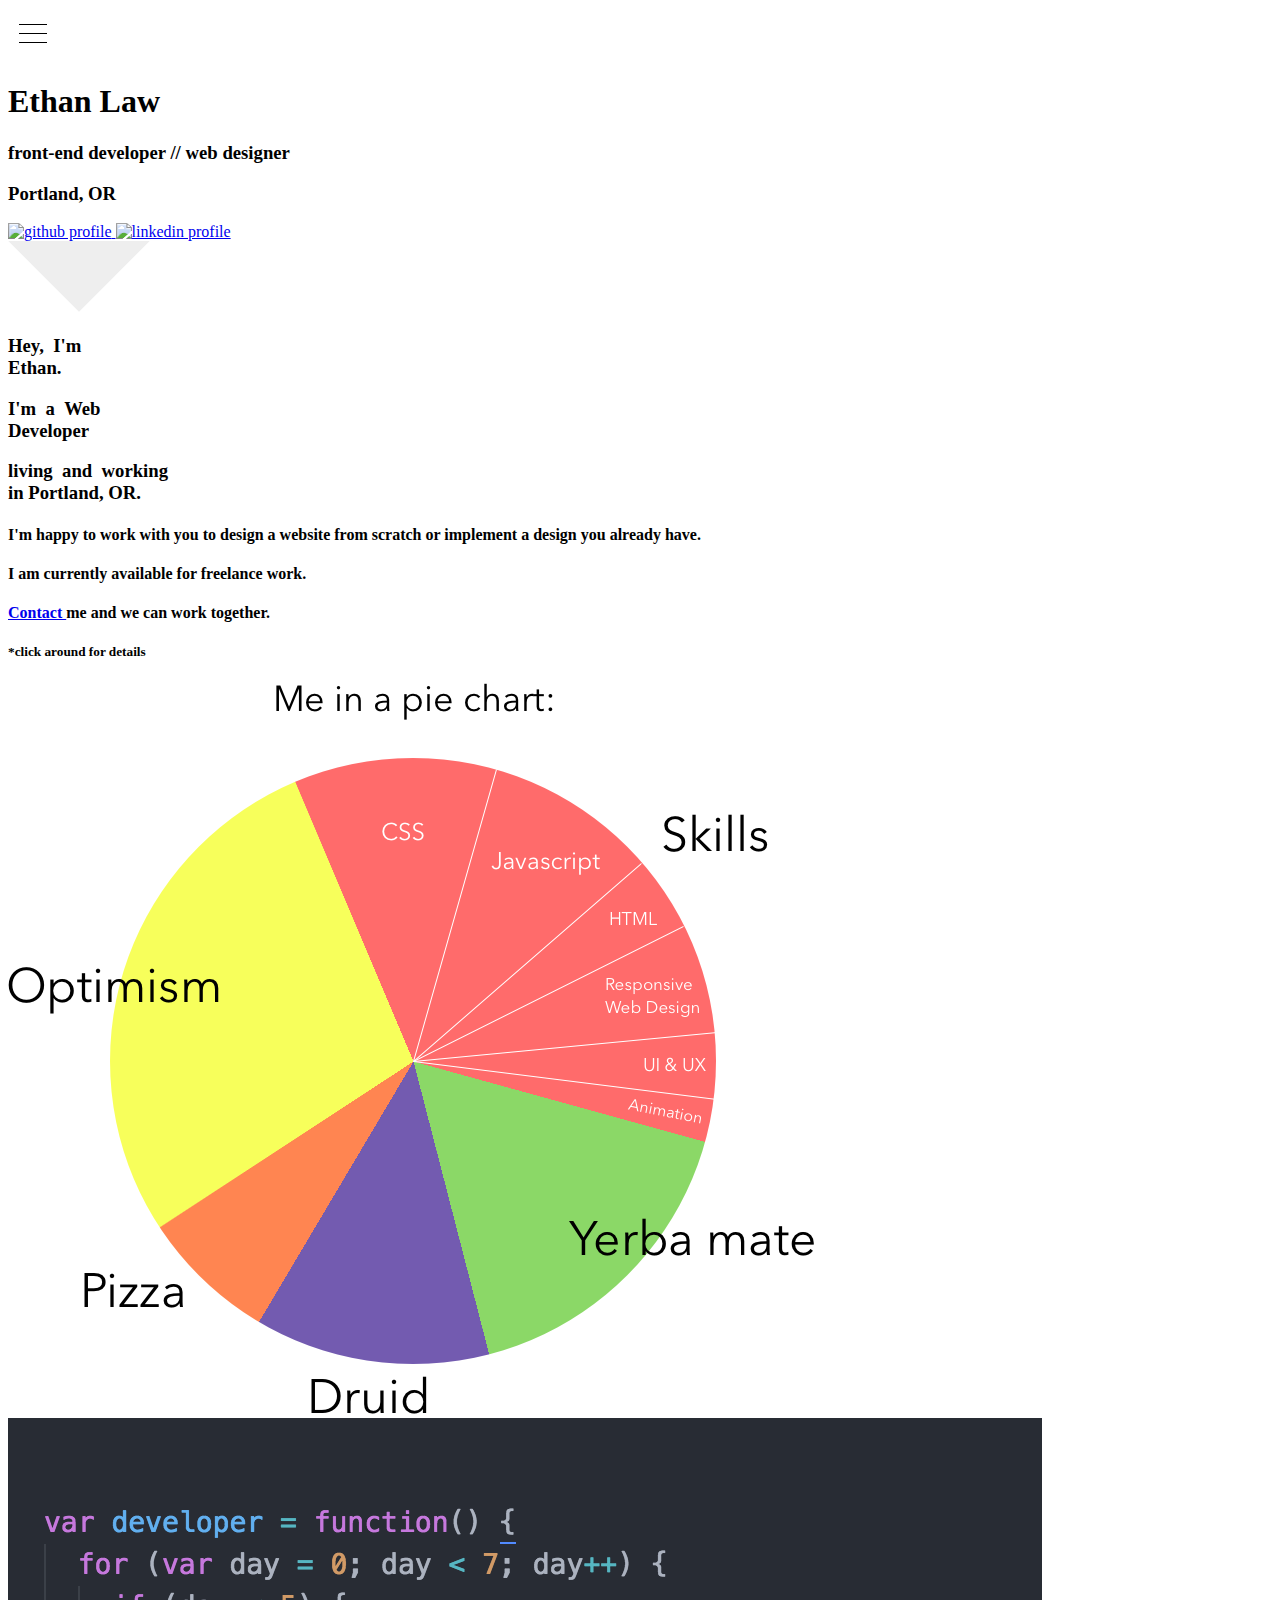
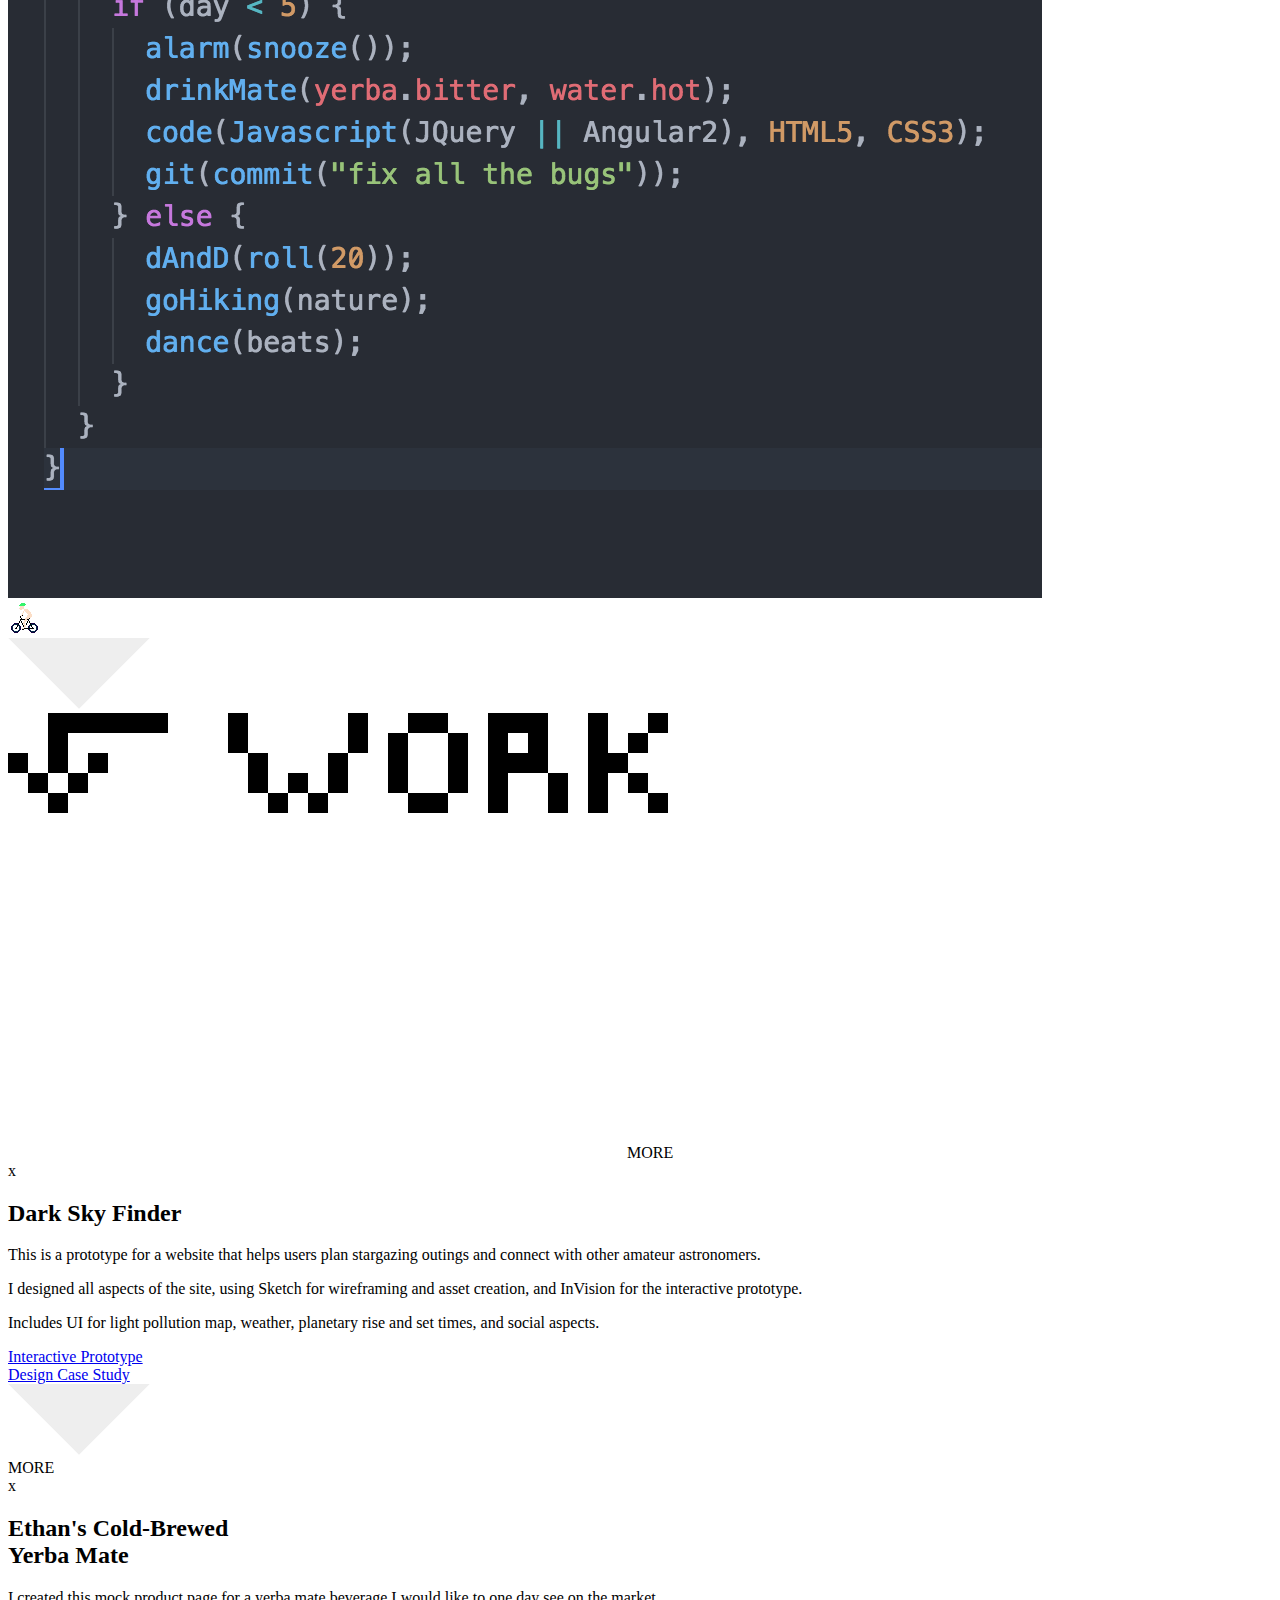
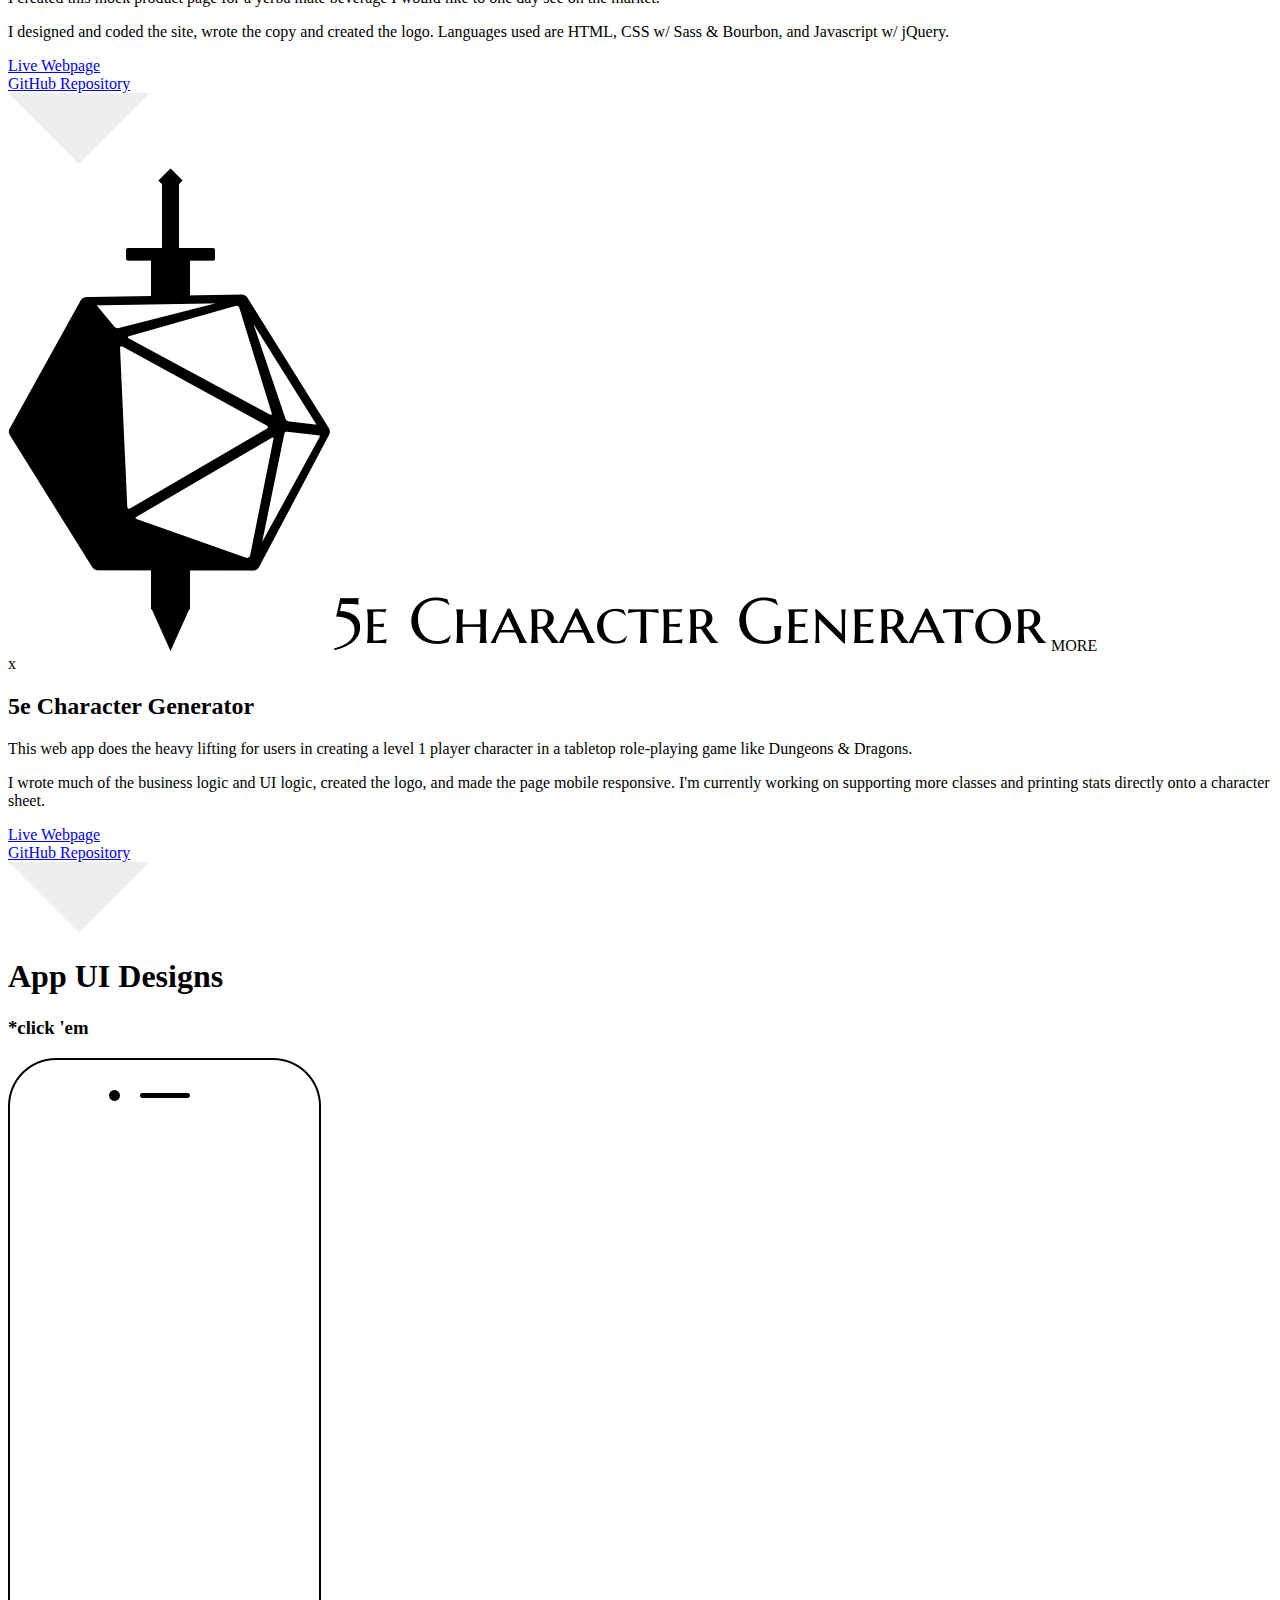
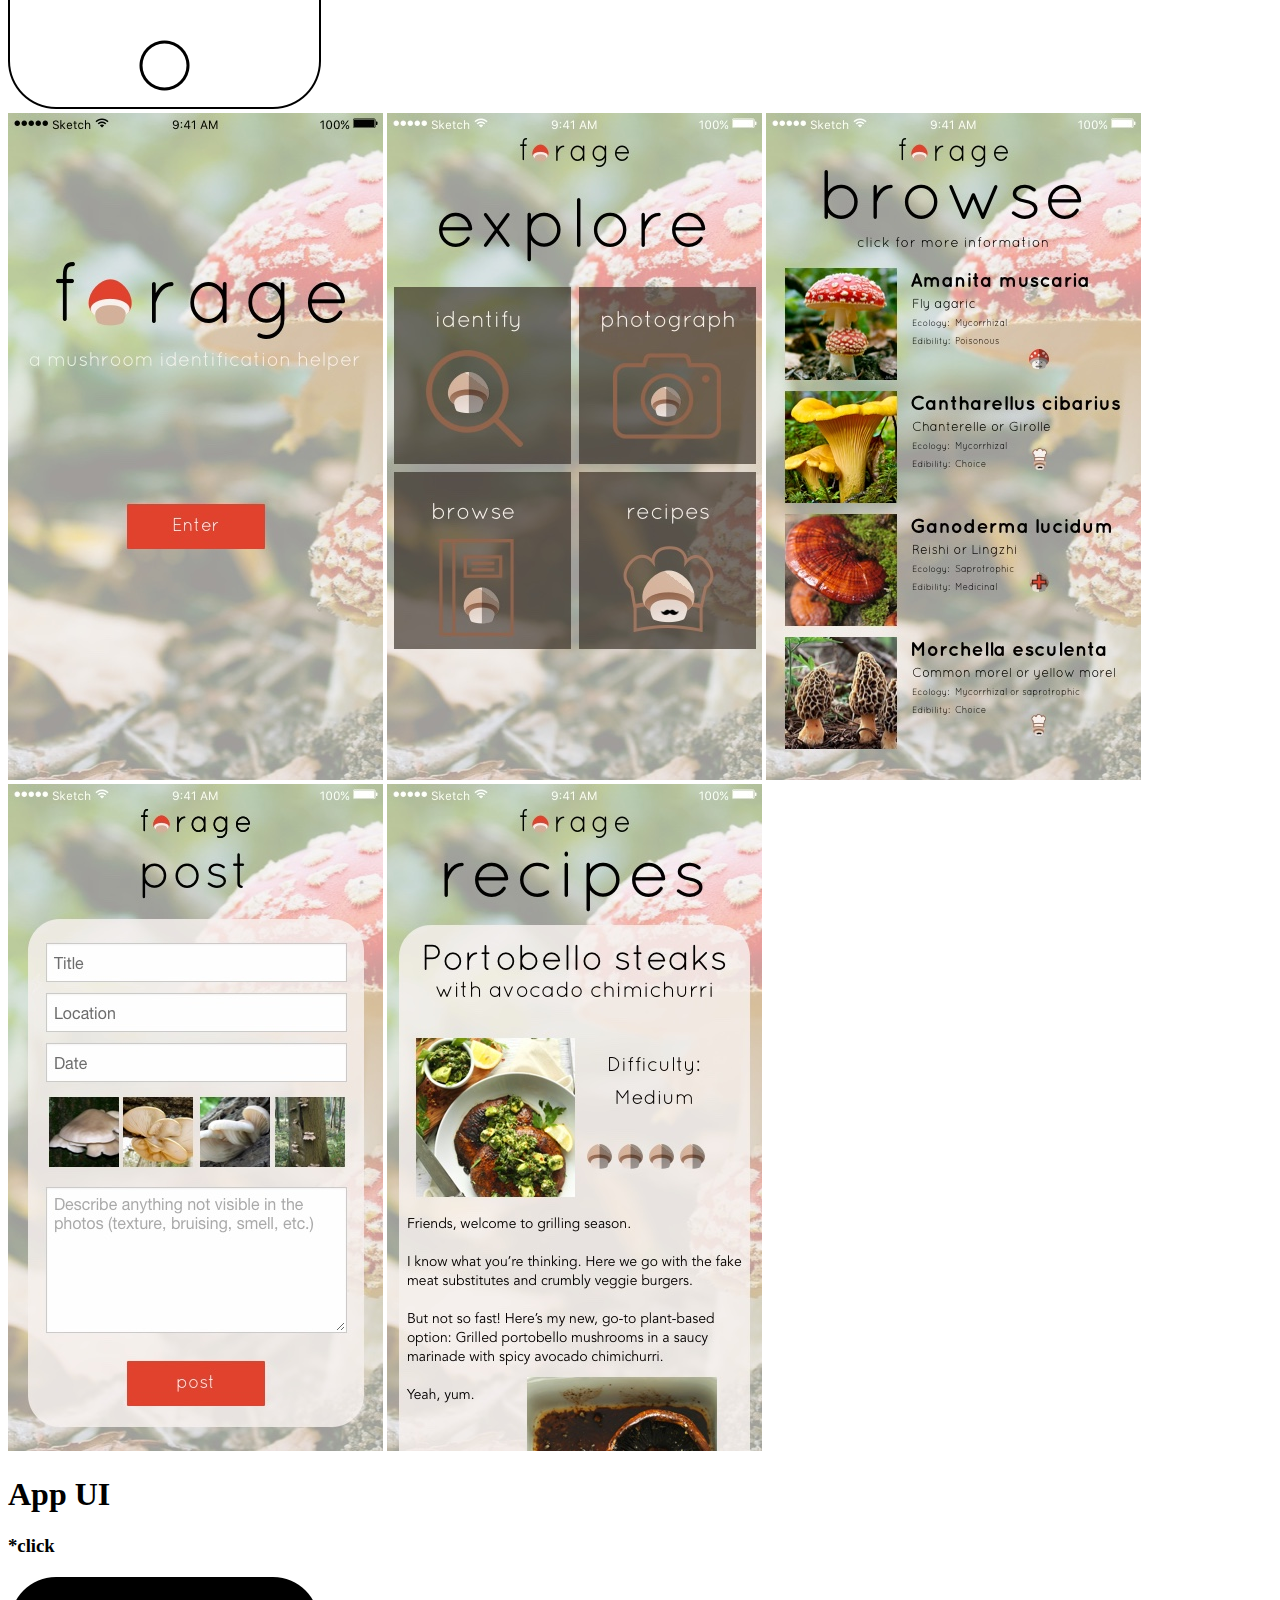
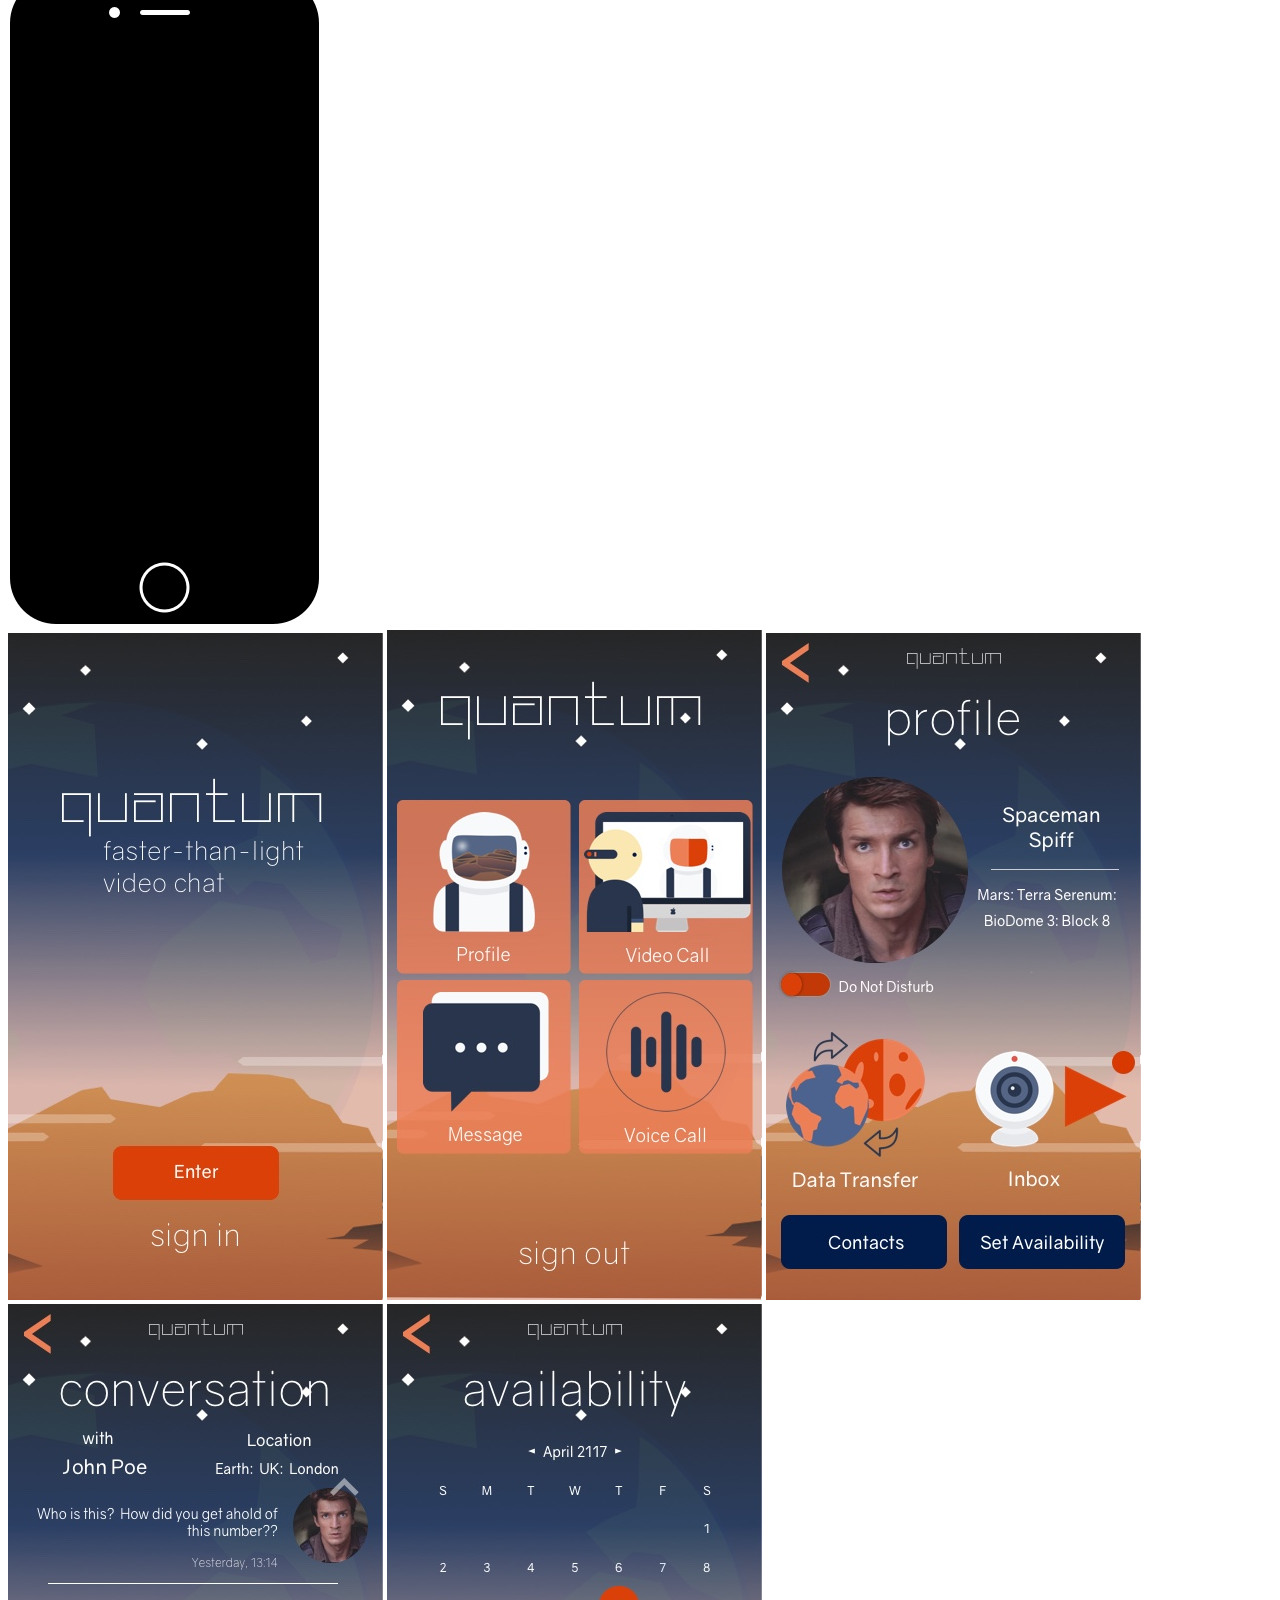
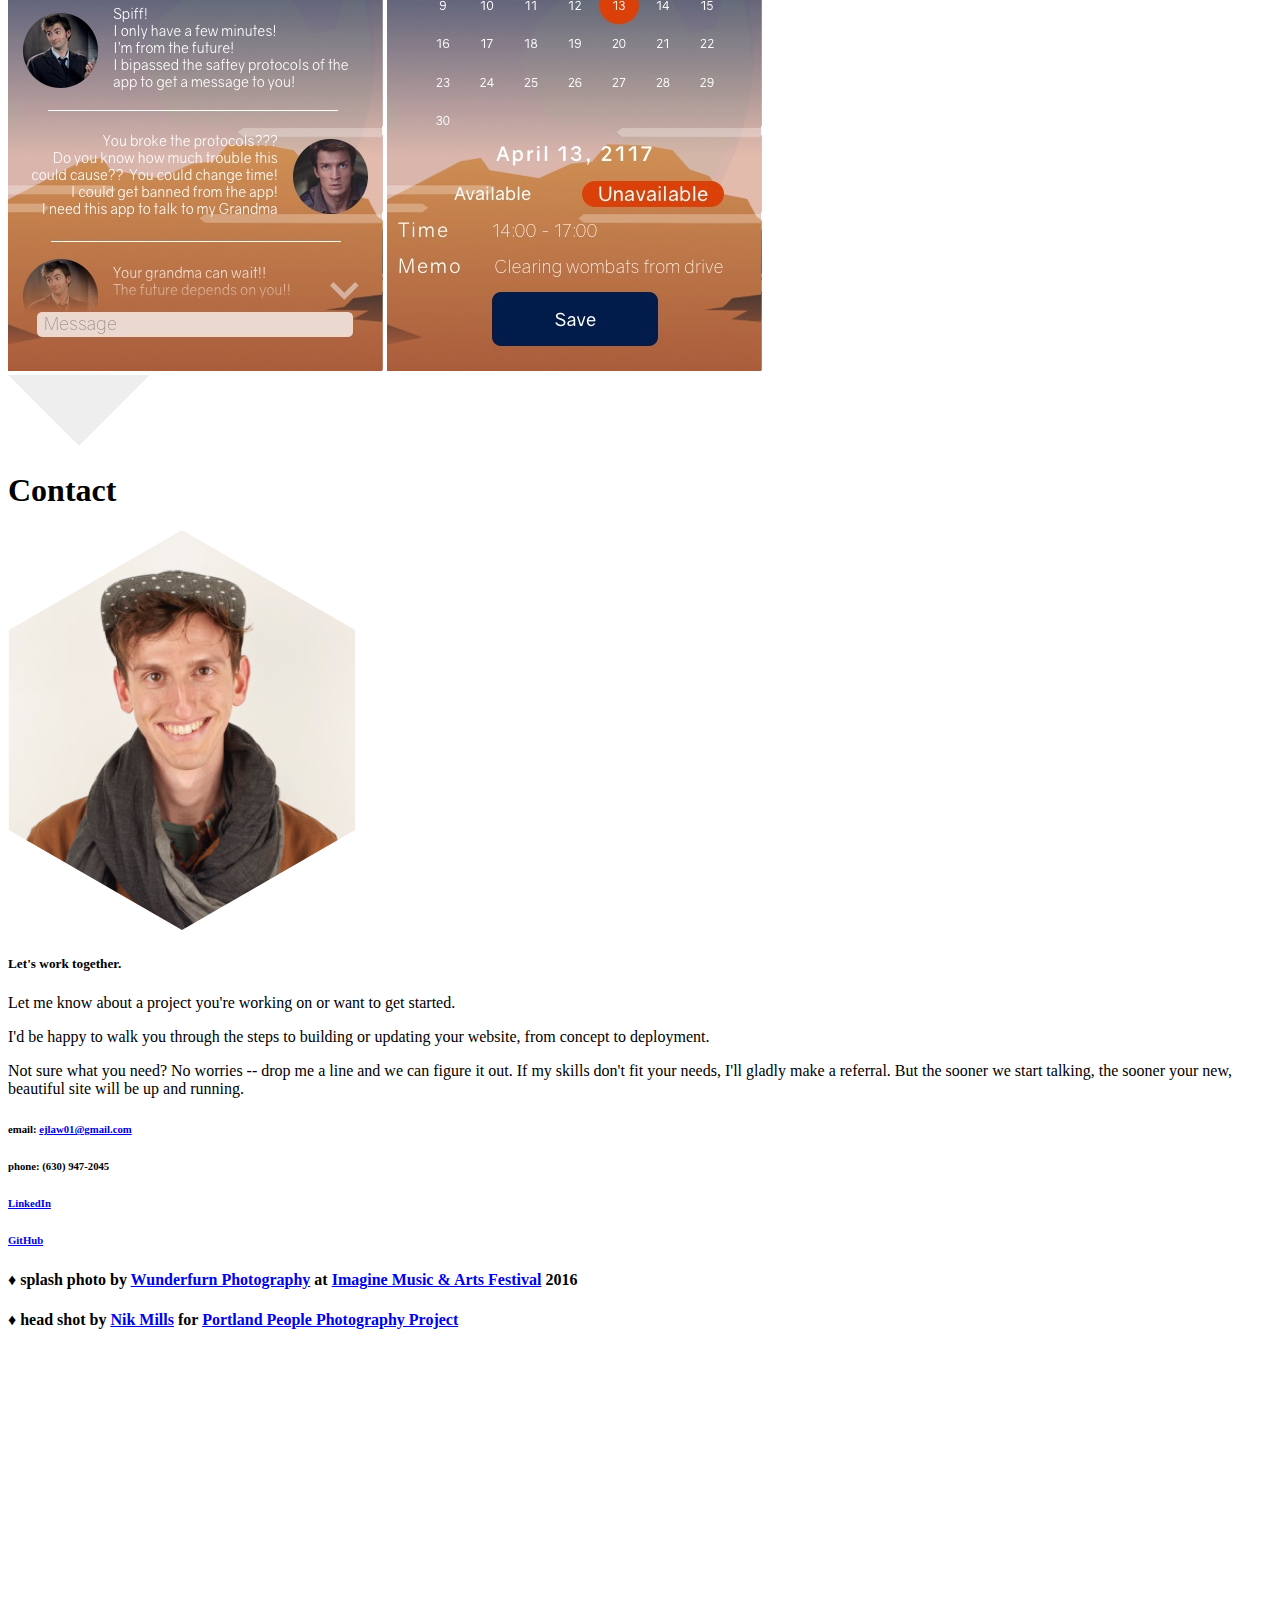
==== commit ba79bff7: "add menu burger with hide and show on scroll" ====
--- a/portfolio/index.html
+++ b/portfolio/index.html
@@ -2,7 +2,8 @@
 <html>
   <head>
     <meta charset="utf-8">
-    <meta name="viewport" content="width=device-width, initial-scale=1, maximum-scale=1">
+    <meta name="viewport" content="width=device-width, initial-scale=1">
+    <meta name="viewport" content="height=device-height, initial-scale=1">
     <link href="https://fonts.googleapis.com/css?family=Open+Sans:300,400,600" rel="stylesheet">
     <link rel="stylesheet" type="text/css" href="/css/main.css">
     <script src="js/jquery-3.1.1.min.js"></script>
@@ -12,23 +13,20 @@
   </head>
   <body>
     <div class="container" id="page">
-      <div class="landing">
-        <div class="nav">
+      <img class="menu menu-hidden" id="menu-burger" src="img/menu-burger.png" alt="menu">
+      <div class="landing section" id="landing-section">
+        <!-- <div class="nav">
           <ul>
             <li id="about"><a class="scroll" href="#about-section">About</a></li>
             <li id="work"><a class="scroll" href="#work-section">Work</a></li>
-            <li id="contact"><a class="scroll" href="#footer">Contact</a></li>
+            <li id="contact"><a class="scroll" href="#contact-section">Contact</a></li>
           </ul>
-        </div>
+        </div> -->
         <div class="title">
           <h1>Ethan Law</h1>
           <div class="title-detail">
-            <h3>front-end dev // web designer</h3>
+            <h3>front-end developer // web designer</h3>
             <h3>Portland, OR</h3>
-          </div>
-          <div class="contact">
-            <h3><a href="mailto:ejlaw01@gmail.com">ejlaw01@gmail.com</a></h3>
-            <h3>&nbsp;</h3>
           </div>
         </div>
         <div class="social">
@@ -39,8 +37,19 @@
             <img src="img/linkedin-icon-light.png" alt="linkedin profile">
           </a>
         </div>
-      </div>
-      <div class="about-wrapper" id="about-section">
+        <div class="down-arrow">
+          <a  class="scroll" href="#about-section">
+            <svg width="142px" height="71px" viewBox="0 0 142 71" version="1.1" xmlns="http://www.w3.org/2000/svg" xmlns:xlink="http://www.w3.org/1999/xlink">
+                <g id="Main" stroke="none" stroke-width="1" fill="none" fill-rule="evenodd">
+                    <g id="Icons" transform="translate(-1169.000000, -261.000000)" fill="#eeeeee">
+                        <polygon id="Rectangle-28" transform="translate(1240.000000, 261.000000) rotate(45.000000) translate(-1240.000000, -261.000000) " points="1290 211 1290 311 1190 311"></polygon>
+                    </g>
+                </g>
+            </svg>
+          </a>
+        </div>
+      </div>
+      <div class="about-wrapper section" id="about-section">
         <div class="about">
           <div class="about-left">
             <div>
@@ -67,7 +76,7 @@
                 I am <span class="bold">currently available</span> for freelance work.
               </h4>
               <h4>
-                <a class="bold scroll" href="#footer">
+                <a class="bold scroll" href="#contact-section">
                   Contact
                 </a>
                 me and we can work together.
@@ -84,6 +93,17 @@
         </div>
         <div class="pdx-rider">
           <img src="img/pdx-rider.png" alt="naked bike rider">
+        </div>
+        <div class="down-arrow">
+          <a  class="scroll" href="#work-section">
+            <svg width="142px" height="71px" viewBox="0 0 142 71" version="1.1" xmlns="http://www.w3.org/2000/svg" xmlns:xlink="http://www.w3.org/1999/xlink">
+                <g id="Main" stroke="none" stroke-width="1" fill="none" fill-rule="evenodd">
+                    <g id="Icons" transform="translate(-1169.000000, -261.000000)" fill="#eeeeee">
+                        <polygon id="Rectangle-28" transform="translate(1240.000000, 261.000000) rotate(45.000000) translate(-1240.000000, -261.000000) " points="1290 211 1290 311 1190 311"></polygon>
+                    </g>
+                </g>
+            </svg>
+          </a>
         </div>
       </div>
       <div class="work-header">
@@ -91,10 +111,10 @@
           <img src="img/work-below.png" alt="work below">
         </a>
       </div>
-      <div id="work-section">
+      <div class="section" id="work-section">
         <div class="project-wrapper" id="dark-sky">
           <div class="project-title" id="dark-sky-title">
-            <img src="img/dark-sky-logo-light.png" alt="telescope">
+            <img class="project-logo" src="img/dark-sky-logo-light.png" alt="telescope">
             <img class="project-name" src="img/dark-sky-title.png" alt="Dark Sky Finder">
             <a class="more" id="dark-sky-more">MORE</a>
           </div>
@@ -118,6 +138,17 @@
               </div>
             </div>
           </div>
+          <div class="down-arrow">
+            <a  class="scroll" href="#cold-brew">
+              <svg width="142px" height="71px" viewBox="0 0 142 71" version="1.1" xmlns="http://www.w3.org/2000/svg" xmlns:xlink="http://www.w3.org/1999/xlink">
+                  <g id="Main" stroke="none" stroke-width="1" fill="none" fill-rule="evenodd">
+                      <g id="Icons" transform="translate(-1169.000000, -261.000000)" fill="#eeeeee">
+                          <polygon id="Rectangle-28" transform="translate(1240.000000, 261.000000) rotate(45.000000) translate(-1240.000000, -261.000000) " points="1290 211 1290 311 1190 311"></polygon>
+                      </g>
+                  </g>
+              </svg>
+            </a>
+          </div>
         </div>
 
         <div class="project-wrapper" id="cold-brew">
@@ -143,10 +174,22 @@
               </div>
             </div>
           </div>
+          <div class="down-arrow">
+            <a  class="scroll" href="#character-generator">
+              <svg width="142px" height="71px" viewBox="0 0 142 71" version="1.1" xmlns="http://www.w3.org/2000/svg" xmlns:xlink="http://www.w3.org/1999/xlink">
+                  <g id="Main" stroke="none" stroke-width="1" fill="none" fill-rule="evenodd">
+                      <g id="Icons" transform="translate(-1169.000000, -261.000000)" fill="#eeeeee">
+                          <polygon id="Rectangle-28" transform="translate(1240.000000, 261.000000) rotate(45.000000) translate(-1240.000000, -261.000000) " points="1290 211 1290 311 1190 311"></polygon>
+                      </g>
+                  </g>
+              </svg>
+            </a>
+          </div>
         </div>
         <div class="project-wrapper light" id="character-generator">
           <div class="project-title" id="character-generator-title">
-            <img src="img/5e-cg-logo.png" alt="d20">
+            <img class="project-logo" src="img/5e-cg-logo.png" alt="d20">
+
             <img class="project-name" src="img/5e-cg-title.png" alt="5E Character Generator">
             <a class="more" id="character-generator-more">MORE</a>
           </div>
@@ -171,11 +214,23 @@
               </div>
             </div>
           </div>
-        </div>
-      </div>
-      <div class="app-designs">
+          <div class="down-arrow">
+            <a  class="scroll" href="#apps-section">
+              <svg width="142px" height="71px" viewBox="0 0 142 71" version="1.1" xmlns="http://www.w3.org/2000/svg" xmlns:xlink="http://www.w3.org/1999/xlink">
+                  <g id="Main" stroke="none" stroke-width="1" fill="none" fill-rule="evenodd">
+                      <g id="Icons" transform="translate(-1169.000000, -261.000000)" fill="#eeeeee">
+                          <polygon id="Rectangle-28" transform="translate(1240.000000, 261.000000) rotate(45.000000) translate(-1240.000000, -261.000000) " points="1290 211 1290 311 1190 311"></polygon>
+                      </g>
+                  </g>
+              </svg>
+            </a>
+          </div>
+        </div>
+      </div>
+      <div class="app-designs" id="apps-section">
         <div class="apps-right">
-          <h1><span class="hide">App U </span>I Designs</h1>
+          <h1><span class="hide">App UI</span>&nbsp;Designs</h1>
+          <h3><span class="hide">*click</span> 'em</h3>
           <div class="design-wrapper" id="forage">
             <img class="phone-frame" src="img/phone-frame-white.png" alt="white phone frame">
             <div class="screens-wrapper" id="forage-screens">
@@ -188,7 +243,8 @@
           </div>
         </div>
         <div class="apps-left">
-          <h1>App U</h1>
+          <h1>App UI&nbsp;</h1>
+          <h3>*click</h3>
           <div class="design-wrapper" id="quantum">
             <img class="phone-frame" src="img/phone-frame-black.png" alt="black phone frame">
             <div class="screens-wrapper" id="quantum-screens">
@@ -200,8 +256,19 @@
             </div>
           </div>
         </div>
-      </div>
-      <div class="footer" id="footer">
+        <div class="down-arrow">
+          <a  class="scroll" href="#contact-section">
+            <svg width="142px" height="71px" viewBox="0 0 142 71" version="1.1" xmlns="http://www.w3.org/2000/svg" xmlns:xlink="http://www.w3.org/1999/xlink">
+                <g id="Main" stroke="none" stroke-width="1" fill="none" fill-rule="evenodd">
+                    <g id="Icons" transform="translate(-1169.000000, -261.000000)" fill="#eeeeee">
+                        <polygon id="Rectangle-28" transform="translate(1240.000000, 261.000000) rotate(45.000000) translate(-1240.000000, -261.000000) " points="1290 211 1290 311 1190 311"></polygon>
+                    </g>
+                </g>
+            </svg>
+          </a>
+        </div>
+      </div>
+      <div class="footer section" id="contact-section">
         <div class="footer-right">
           <h1>Contact</h1>
         </div>
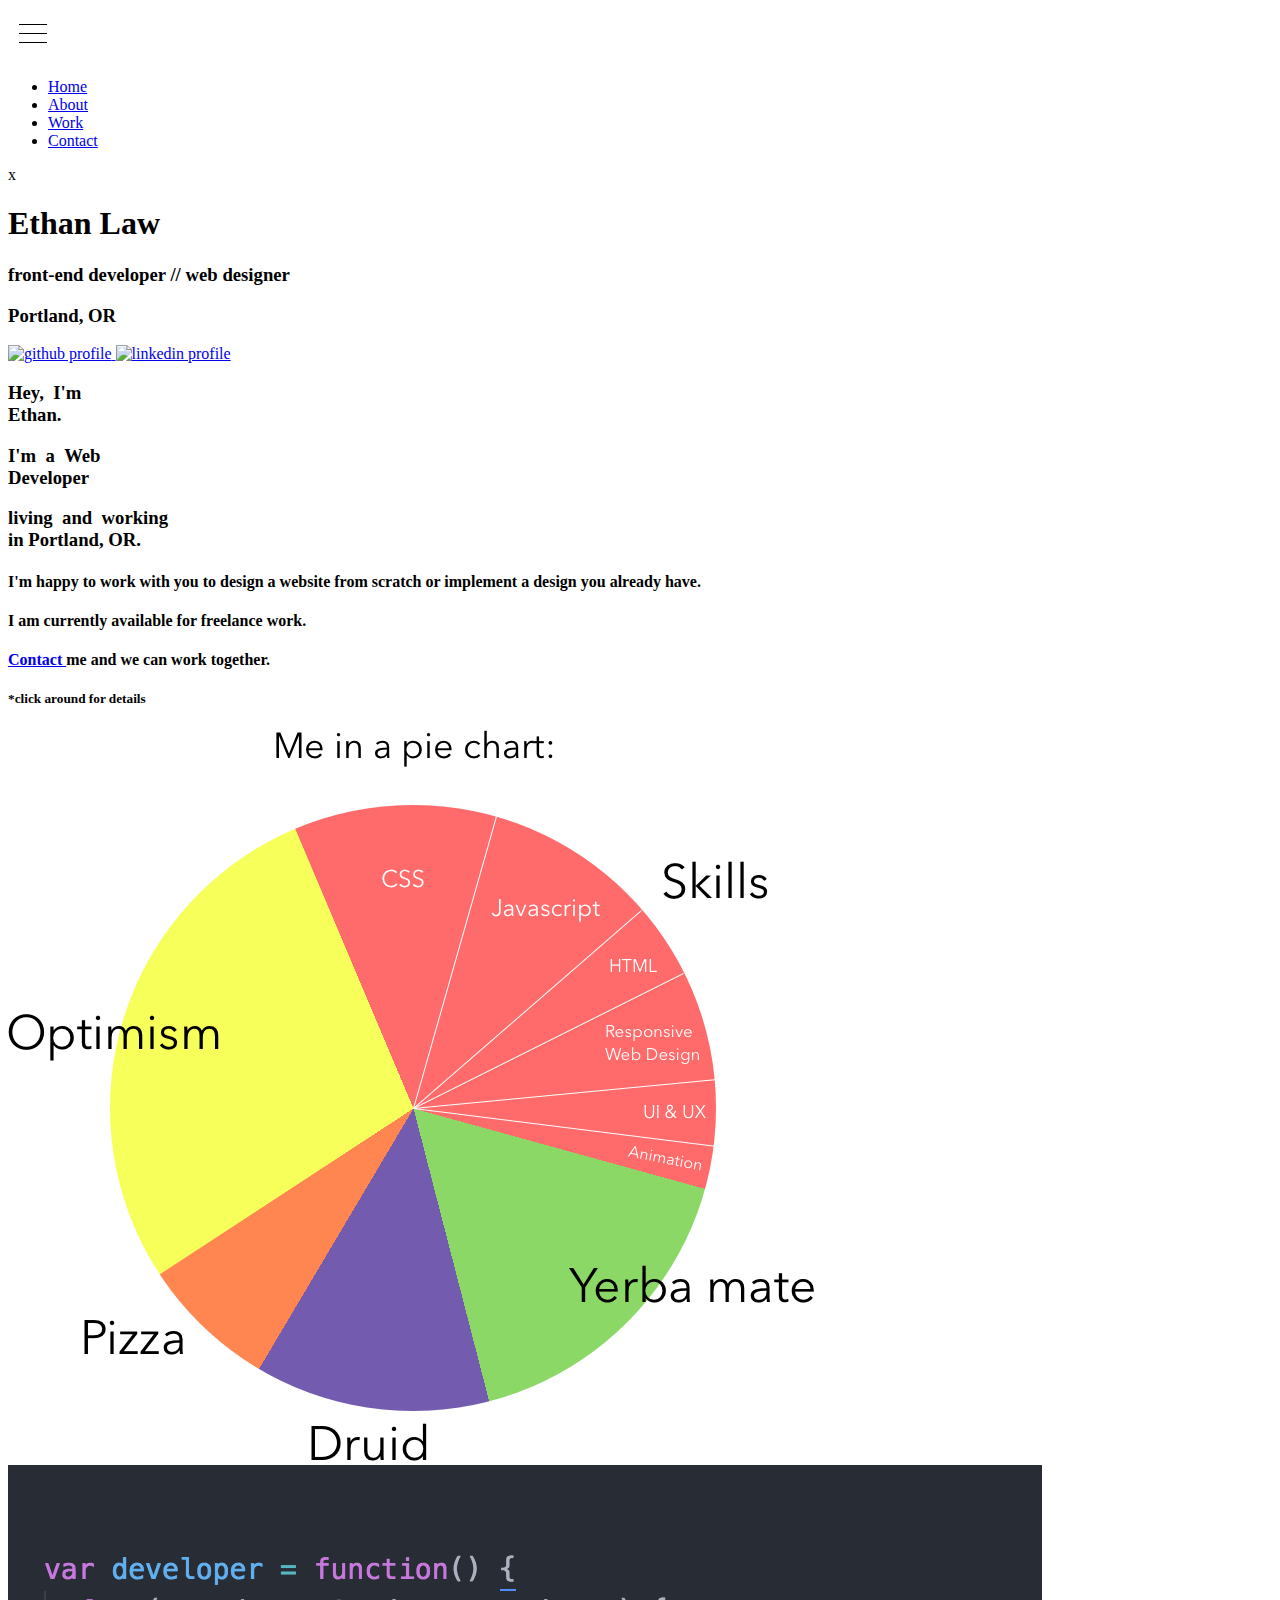
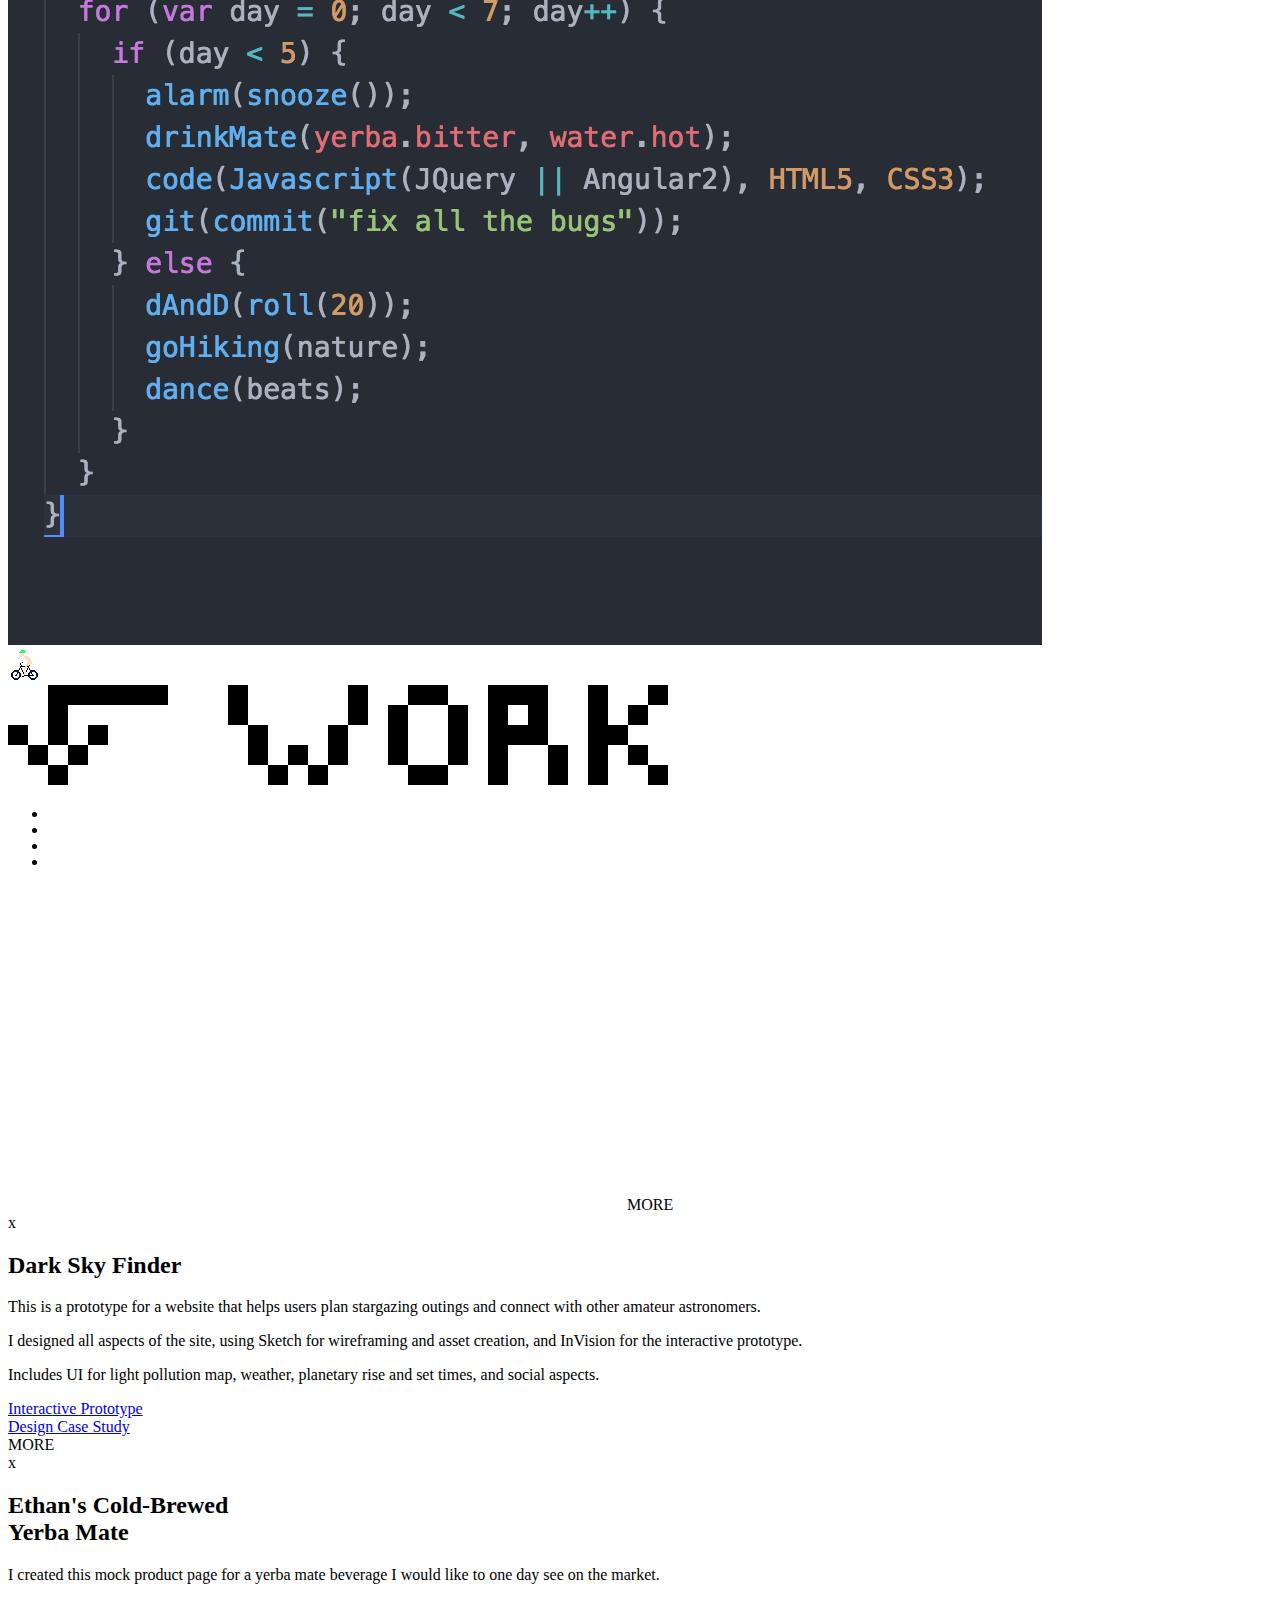
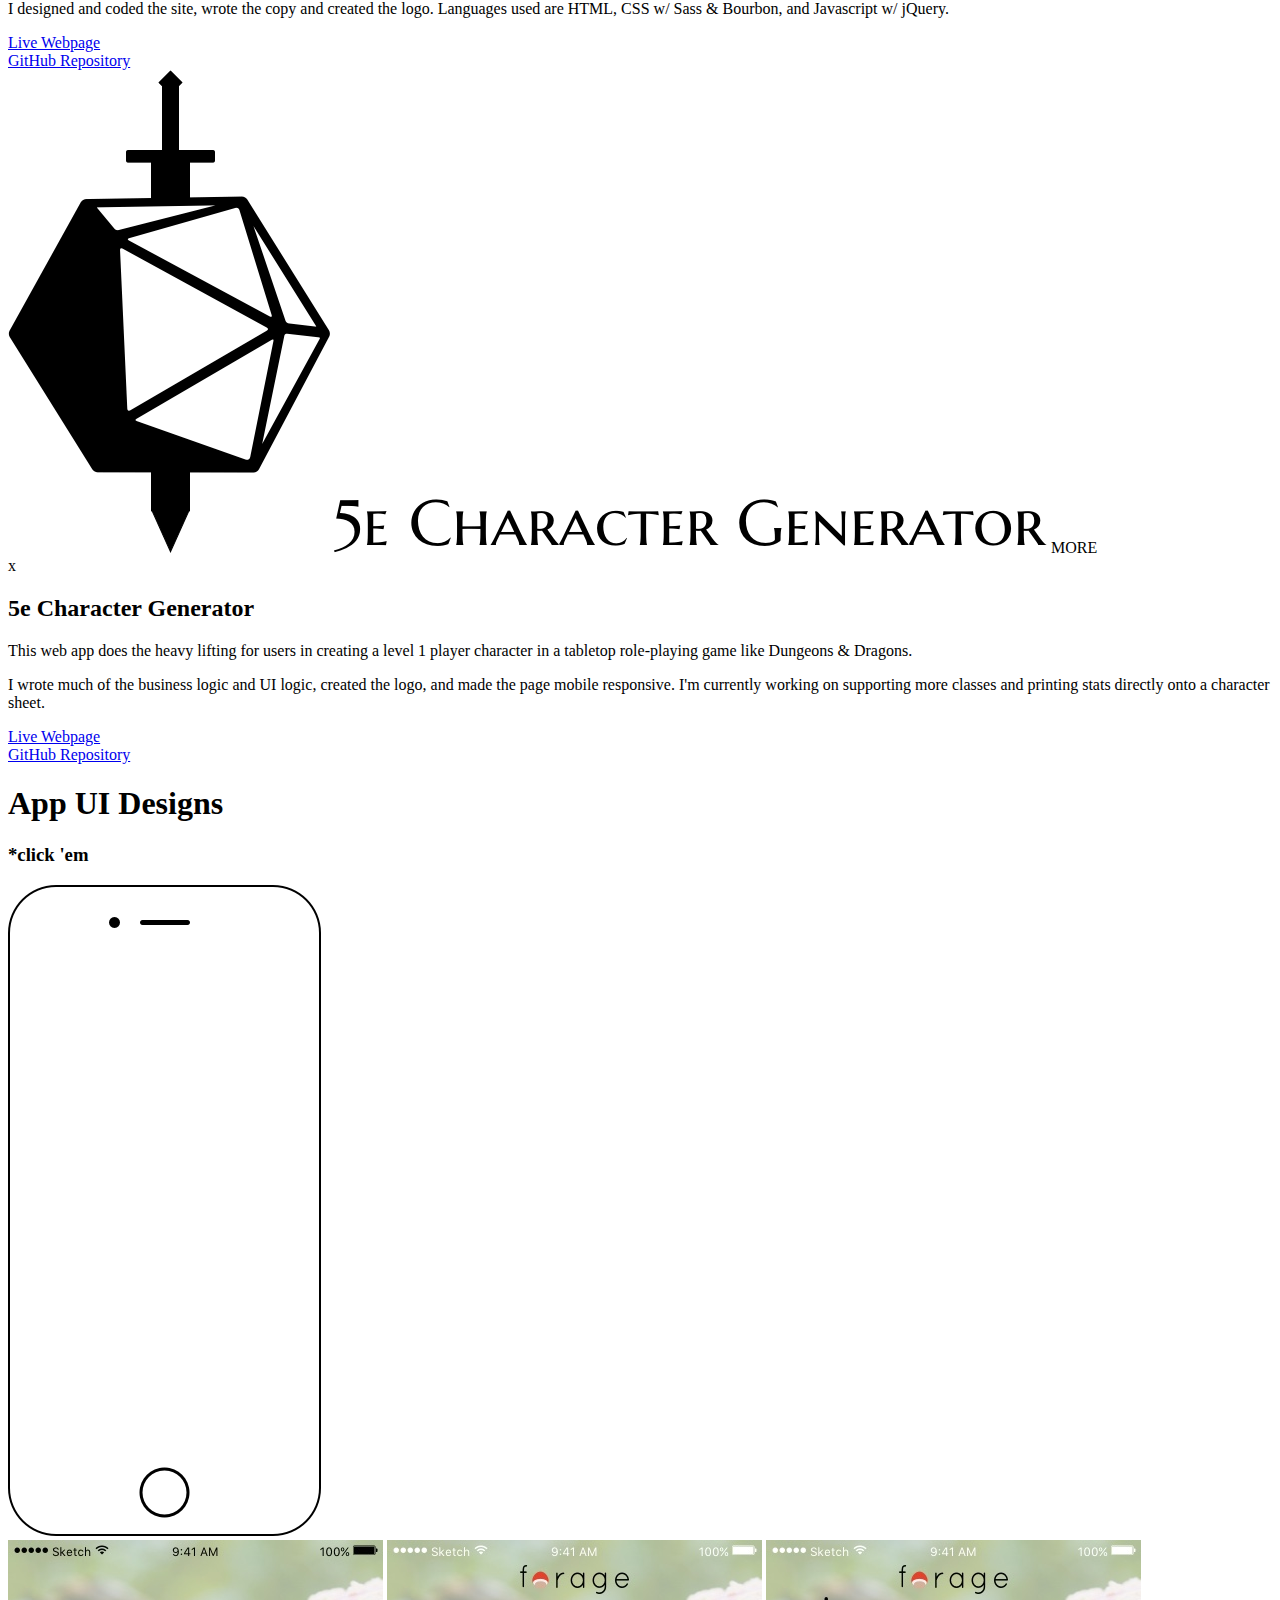
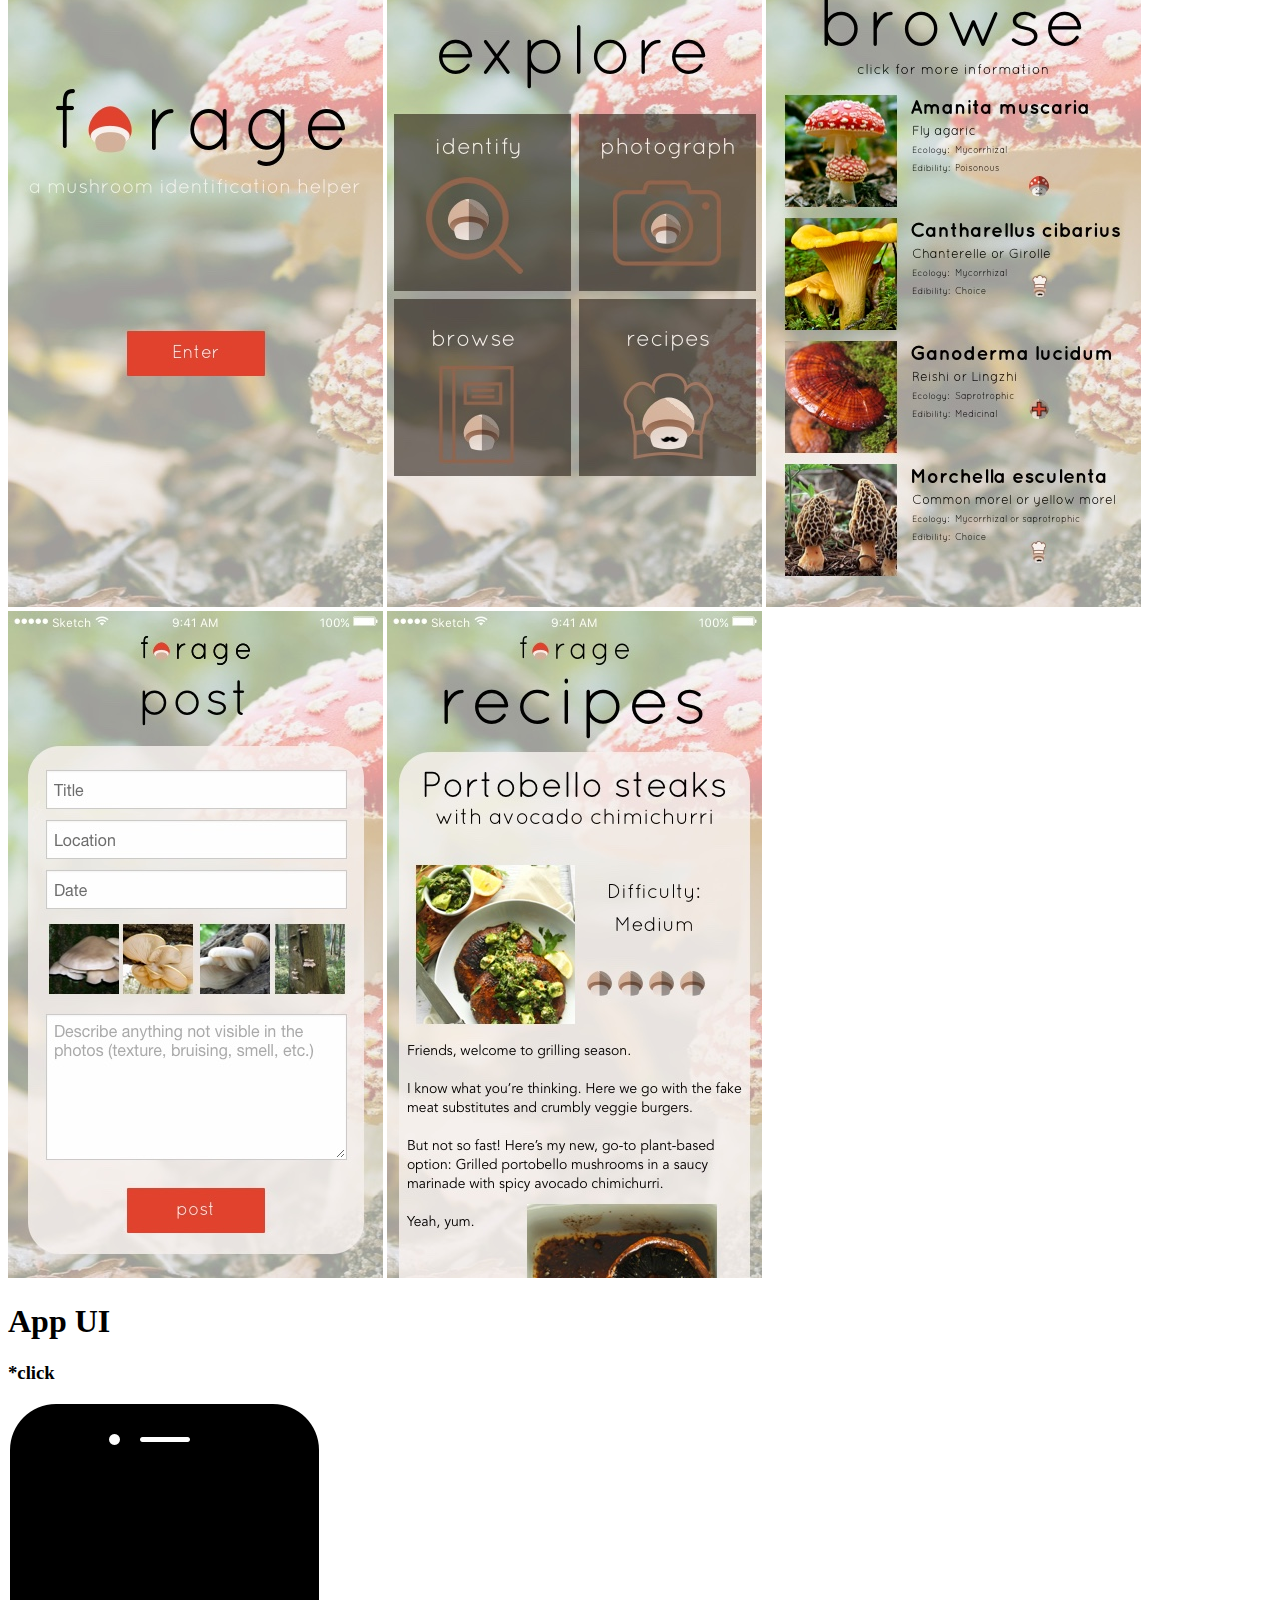
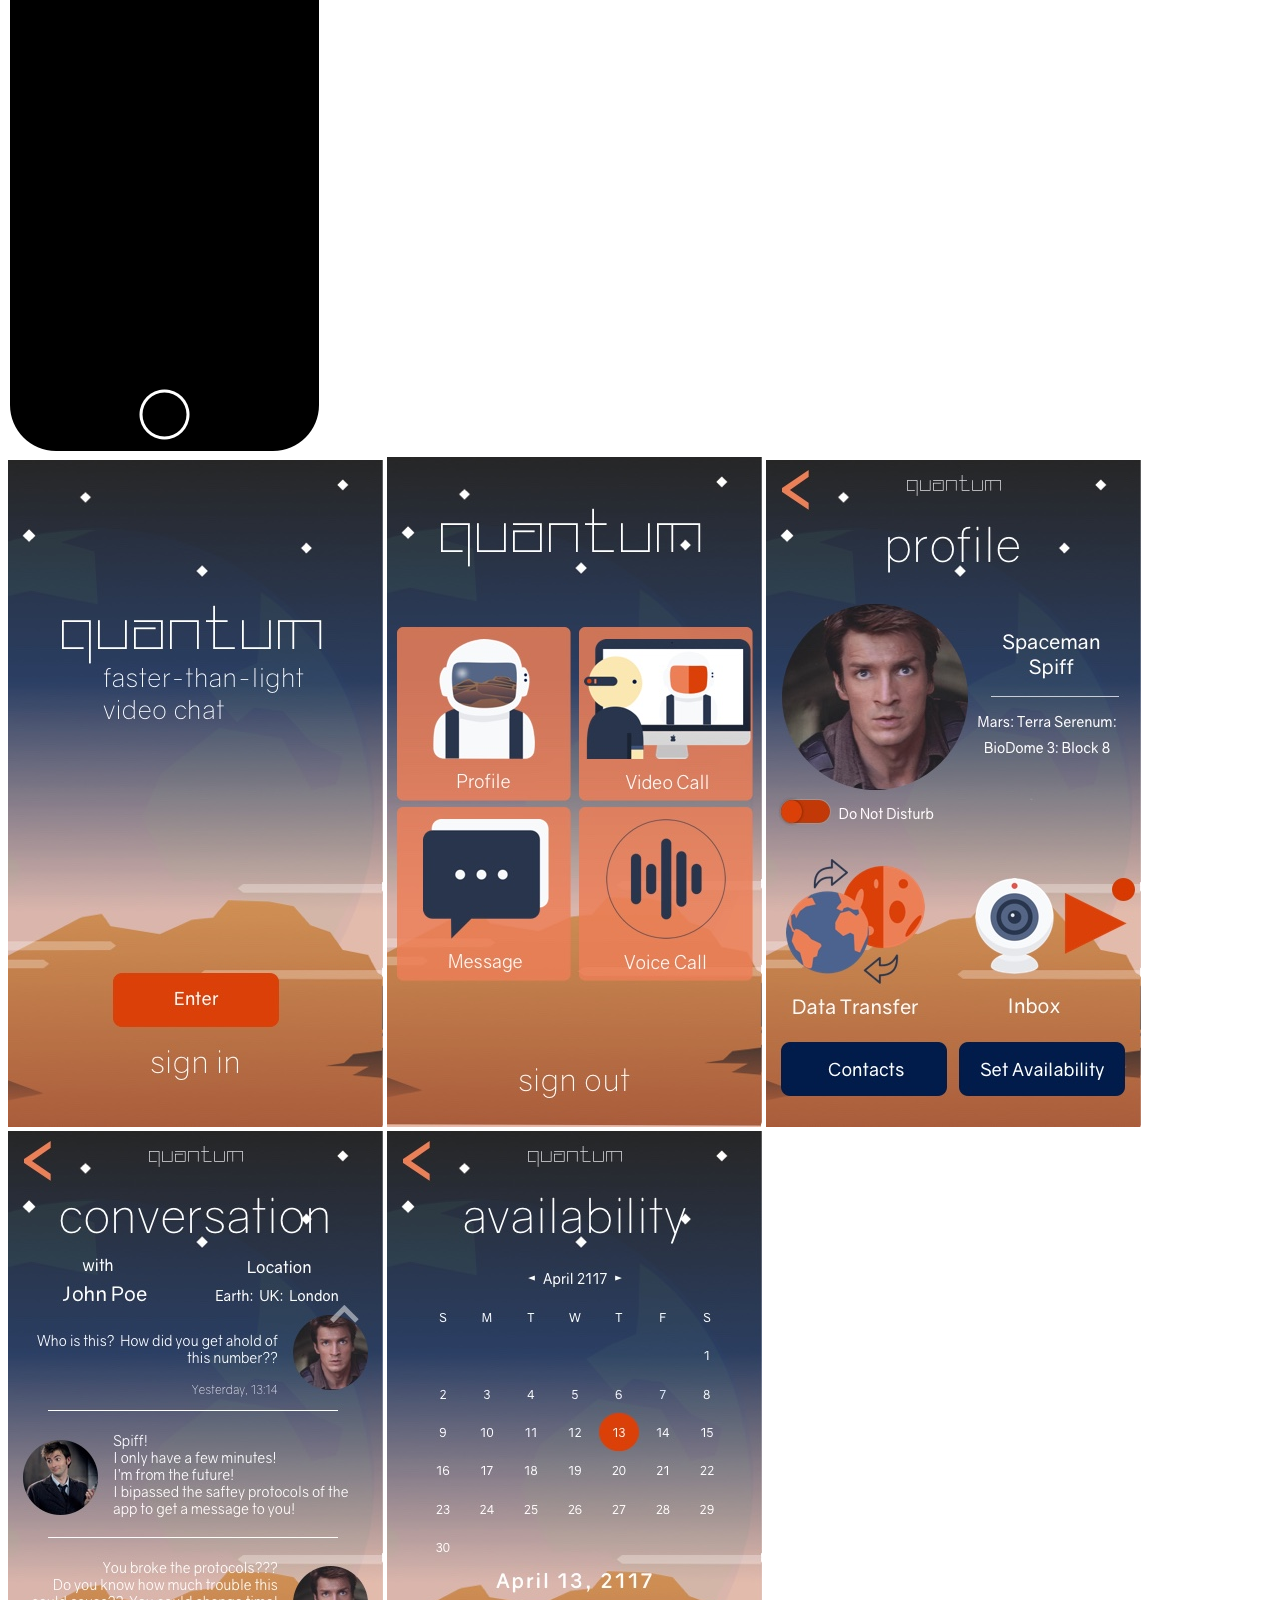
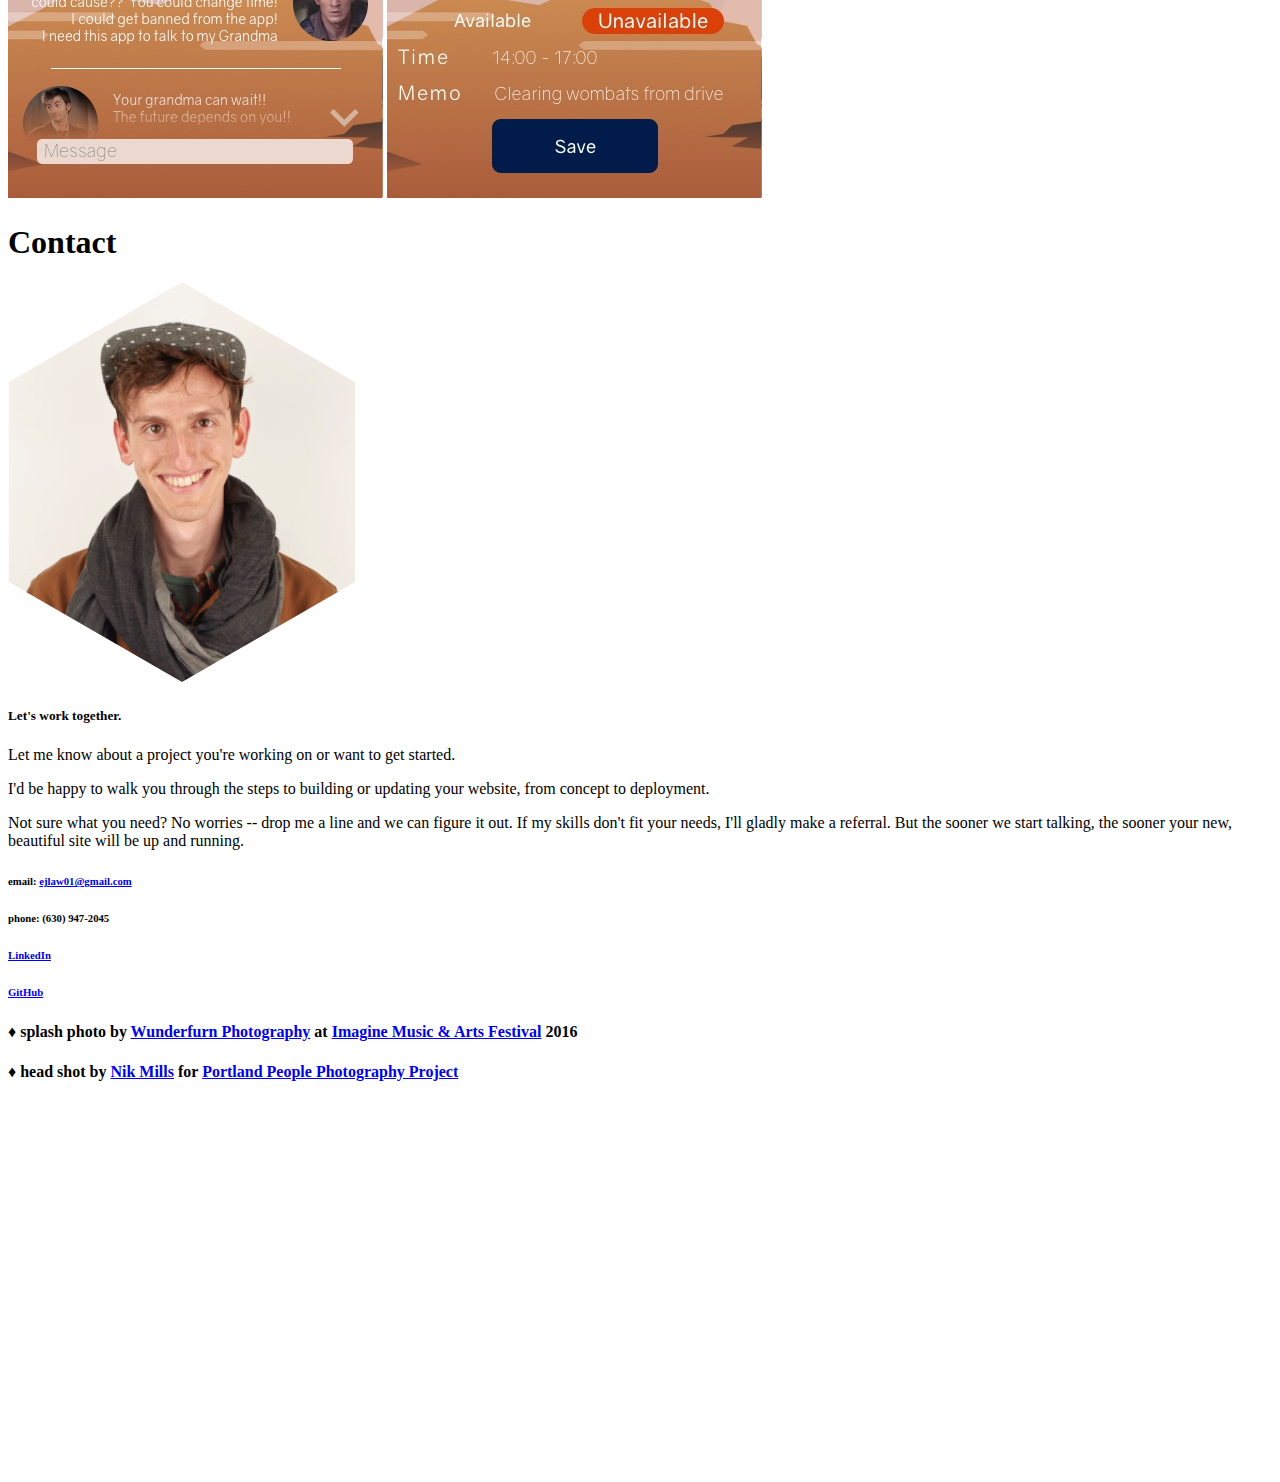
==== commit dfdd4628: "creat dot navigation for project section" ====
--- a/portfolio/index.html
+++ b/portfolio/index.html
@@ -13,15 +13,33 @@
   </head>
   <body>
     <div class="container" id="page">
-      <img class="menu menu-hidden" id="menu-burger" src="img/menu-burger.png" alt="menu">
+      <img class="menu-burger menu-hidden" id="menu-burger" src="img/menu-burger.png" alt="menu button">
+      <div class="menu">
+        <ul>
+          <li id="menu-home">
+            <a class="scroll" href="#page">
+              <span class="menu-text">Home</span>
+            </a>
+          </li>
+          <li id="menu-about">
+            <a class="scroll" href="#about-section">
+              <span class="menu-text">About</span>
+            </a>
+          </li>
+          <li id="menu-work">
+            <a class="scroll" href="#work-section">
+              <span class="menu-text">Work</span>
+            </a>
+          </li>
+          <li id="menu-contact">
+            <a class="scroll" href="#contact-section">
+              <span class="menu-text">Contact</span>
+            </a>
+          </li>
+        </ul>
+        <a class="menu-close">x</a>
+      </div>
       <div class="landing section" id="landing-section">
-        <!-- <div class="nav">
-          <ul>
-            <li id="about"><a class="scroll" href="#about-section">About</a></li>
-            <li id="work"><a class="scroll" href="#work-section">Work</a></li>
-            <li id="contact"><a class="scroll" href="#contact-section">Contact</a></li>
-          </ul>
-        </div> -->
         <div class="title">
           <h1>Ethan Law</h1>
           <div class="title-detail">
@@ -35,17 +53,6 @@
           </a>
           <a href="https://www.linkedin.com/in/ethan-law" target="_blank">
             <img src="img/linkedin-icon-light.png" alt="linkedin profile">
-          </a>
-        </div>
-        <div class="down-arrow">
-          <a  class="scroll" href="#about-section">
-            <svg width="142px" height="71px" viewBox="0 0 142 71" version="1.1" xmlns="http://www.w3.org/2000/svg" xmlns:xlink="http://www.w3.org/1999/xlink">
-                <g id="Main" stroke="none" stroke-width="1" fill="none" fill-rule="evenodd">
-                    <g id="Icons" transform="translate(-1169.000000, -261.000000)" fill="#eeeeee">
-                        <polygon id="Rectangle-28" transform="translate(1240.000000, 261.000000) rotate(45.000000) translate(-1240.000000, -261.000000) " points="1290 211 1290 311 1190 311"></polygon>
-                    </g>
-                </g>
-            </svg>
           </a>
         </div>
       </div>
@@ -94,17 +101,6 @@
         <div class="pdx-rider">
           <img src="img/pdx-rider.png" alt="naked bike rider">
         </div>
-        <div class="down-arrow">
-          <a  class="scroll" href="#work-section">
-            <svg width="142px" height="71px" viewBox="0 0 142 71" version="1.1" xmlns="http://www.w3.org/2000/svg" xmlns:xlink="http://www.w3.org/1999/xlink">
-                <g id="Main" stroke="none" stroke-width="1" fill="none" fill-rule="evenodd">
-                    <g id="Icons" transform="translate(-1169.000000, -261.000000)" fill="#eeeeee">
-                        <polygon id="Rectangle-28" transform="translate(1240.000000, 261.000000) rotate(45.000000) translate(-1240.000000, -261.000000) " points="1290 211 1290 311 1190 311"></polygon>
-                    </g>
-                </g>
-            </svg>
-          </a>
-        </div>
       </div>
       <div class="work-header">
         <a href="#work-section" class="scroll">
@@ -112,7 +108,31 @@
         </a>
       </div>
       <div class="section" id="work-section">
-        <div class="project-wrapper" id="dark-sky">
+        <div class="vNav">
+          <ul>
+            <li>
+              <a href="#dark-sky-section">
+                <div class="label"></div>
+              </a>
+            </li>
+            <li>
+              <a href="#cold-brew-section">
+                <div class="label"></div>
+              </a>
+            </li>
+            <li>
+              <a href="#character-generator-section">
+                <div class="label"></div>
+              </a>
+            </li>
+            <li>
+              <a href="#apps-section">
+                <div class="label"></div>
+              </a>
+            </li>
+          </ul>
+        </div>
+        <div class="project-wrapper par" id="dark-sky-section">
           <div class="project-title" id="dark-sky-title">
             <img class="project-logo" src="img/dark-sky-logo-light.png" alt="telescope">
             <img class="project-name" src="img/dark-sky-title.png" alt="Dark Sky Finder">
@@ -138,20 +158,8 @@
               </div>
             </div>
           </div>
-          <div class="down-arrow">
-            <a  class="scroll" href="#cold-brew">
-              <svg width="142px" height="71px" viewBox="0 0 142 71" version="1.1" xmlns="http://www.w3.org/2000/svg" xmlns:xlink="http://www.w3.org/1999/xlink">
-                  <g id="Main" stroke="none" stroke-width="1" fill="none" fill-rule="evenodd">
-                      <g id="Icons" transform="translate(-1169.000000, -261.000000)" fill="#eeeeee">
-                          <polygon id="Rectangle-28" transform="translate(1240.000000, 261.000000) rotate(45.000000) translate(-1240.000000, -261.000000) " points="1290 211 1290 311 1190 311"></polygon>
-                      </g>
-                  </g>
-              </svg>
-            </a>
-          </div>
-        </div>
-
-        <div class="project-wrapper" id="cold-brew">
+        </div>
+        <div class="project-wrapper par" id="cold-brew-section">
           <div class="project-title" id="cold-brew-title">
             <a class="more" id="cold-brew-more">MORE</a>
           </div>
@@ -174,19 +182,8 @@
               </div>
             </div>
           </div>
-          <div class="down-arrow">
-            <a  class="scroll" href="#character-generator">
-              <svg width="142px" height="71px" viewBox="0 0 142 71" version="1.1" xmlns="http://www.w3.org/2000/svg" xmlns:xlink="http://www.w3.org/1999/xlink">
-                  <g id="Main" stroke="none" stroke-width="1" fill="none" fill-rule="evenodd">
-                      <g id="Icons" transform="translate(-1169.000000, -261.000000)" fill="#eeeeee">
-                          <polygon id="Rectangle-28" transform="translate(1240.000000, 261.000000) rotate(45.000000) translate(-1240.000000, -261.000000) " points="1290 211 1290 311 1190 311"></polygon>
-                      </g>
-                  </g>
-              </svg>
-            </a>
-          </div>
-        </div>
-        <div class="project-wrapper light" id="character-generator">
+        </div>
+        <div class="project-wrapper par light" id="character-generator-section">
           <div class="project-title" id="character-generator-title">
             <img class="project-logo" src="img/5e-cg-logo.png" alt="d20">
 
@@ -214,58 +211,36 @@
               </div>
             </div>
           </div>
-          <div class="down-arrow">
-            <a  class="scroll" href="#apps-section">
-              <svg width="142px" height="71px" viewBox="0 0 142 71" version="1.1" xmlns="http://www.w3.org/2000/svg" xmlns:xlink="http://www.w3.org/1999/xlink">
-                  <g id="Main" stroke="none" stroke-width="1" fill="none" fill-rule="evenodd">
-                      <g id="Icons" transform="translate(-1169.000000, -261.000000)" fill="#eeeeee">
-                          <polygon id="Rectangle-28" transform="translate(1240.000000, 261.000000) rotate(45.000000) translate(-1240.000000, -261.000000) " points="1290 211 1290 311 1190 311"></polygon>
-                      </g>
-                  </g>
-              </svg>
-            </a>
-          </div>
-        </div>
-      </div>
-      <div class="app-designs" id="apps-section">
-        <div class="apps-right">
-          <h1><span class="hide">App UI</span>&nbsp;Designs</h1>
-          <h3><span class="hide">*click</span> 'em</h3>
-          <div class="design-wrapper" id="forage">
-            <img class="phone-frame" src="img/phone-frame-white.png" alt="white phone frame">
-            <div class="screens-wrapper" id="forage-screens">
-              <img id="forage-screen-1" src="img/forage app screens/forage-home.jpg" alt="forage home screen">
-              <img id="forage-screen-2" src="img/forage app screens/forage-nav.jpg" alt="forage nav screen">
-              <img id="forage-screen-3" src="img/forage app screens/forage-browse.jpg" alt="forage browse screen">
-              <img id="forage-screen-4" src="img/forage app screens/forage-post.jpg" alt="forage post screen">
-              <img id="forage-screen-5" src="img/forage app screens/forage-recipe.jpg" alt="forage recipe screen">
-            </div>
-          </div>
-        </div>
-        <div class="apps-left">
-          <h1>App UI&nbsp;</h1>
-          <h3>*click</h3>
-          <div class="design-wrapper" id="quantum">
-            <img class="phone-frame" src="img/phone-frame-black.png" alt="black phone frame">
-            <div class="screens-wrapper" id="quantum-screens">
-              <img id="quantum-screen-1" src="img/quantum app screens/quantum-home.jpg" alt="quantum home screen">
-              <img id="quantum-screen-2" src="img/quantum app screens/quantum-nav.jpg" alt="quantum nav screen">
-              <img id="quantum-screen-3" src="img/quantum app screens/quantum-profile.jpg" alt="quantum profile screen">
-              <img id="quantum-screen-4" src="img/quantum app screens/quantum-conversation.jpg" alt="quantum conversation screen">
-              <img id="quantum-screen-5" src="img/quantum app screens/quantum-calendar.jpg" alt="quantum calendar screen">
-            </div>
-          </div>
-        </div>
-        <div class="down-arrow">
-          <a  class="scroll" href="#contact-section">
-            <svg width="142px" height="71px" viewBox="0 0 142 71" version="1.1" xmlns="http://www.w3.org/2000/svg" xmlns:xlink="http://www.w3.org/1999/xlink">
-                <g id="Main" stroke="none" stroke-width="1" fill="none" fill-rule="evenodd">
-                    <g id="Icons" transform="translate(-1169.000000, -261.000000)" fill="#eeeeee">
-                        <polygon id="Rectangle-28" transform="translate(1240.000000, 261.000000) rotate(45.000000) translate(-1240.000000, -261.000000) " points="1290 211 1290 311 1190 311"></polygon>
-                    </g>
-                </g>
-            </svg>
-          </a>
+        </div>
+        <div class="app-designs par" id="apps-section">
+          <div class="apps-right">
+            <h1><span class="hide">App UI</span>&nbsp;Designs</h1>
+            <h3><span class="hide">*click</span> 'em</h3>
+            <div class="design-wrapper" id="forage">
+              <img class="phone-frame" src="img/phone-frame-white.png" alt="white phone frame">
+              <div class="screens-wrapper" id="forage-screens">
+                <img id="forage-screen-1" src="img/forage app screens/forage-home.jpg" alt="forage home screen">
+                <img id="forage-screen-2" src="img/forage app screens/forage-nav.jpg" alt="forage nav screen">
+                <img id="forage-screen-3" src="img/forage app screens/forage-browse.jpg" alt="forage browse screen">
+                <img id="forage-screen-4" src="img/forage app screens/forage-post.jpg" alt="forage post screen">
+                <img id="forage-screen-5" src="img/forage app screens/forage-recipe.jpg" alt="forage recipe screen">
+              </div>
+            </div>
+          </div>
+          <div class="apps-left">
+            <h1>App UI&nbsp;</h1>
+            <h3>*click</h3>
+            <div class="design-wrapper" id="quantum">
+              <img class="phone-frame" src="img/phone-frame-black.png" alt="black phone frame">
+              <div class="screens-wrapper" id="quantum-screens">
+                <img id="quantum-screen-1" src="img/quantum app screens/quantum-home.jpg" alt="quantum home screen">
+                <img id="quantum-screen-2" src="img/quantum app screens/quantum-nav.jpg" alt="quantum nav screen">
+                <img id="quantum-screen-3" src="img/quantum app screens/quantum-profile.jpg" alt="quantum profile screen">
+                <img id="quantum-screen-4" src="img/quantum app screens/quantum-conversation.jpg" alt="quantum conversation screen">
+                <img id="quantum-screen-5" src="img/quantum app screens/quantum-calendar.jpg" alt="quantum calendar screen">
+              </div>
+            </div>
+          </div>
         </div>
       </div>
       <div class="footer section" id="contact-section">
